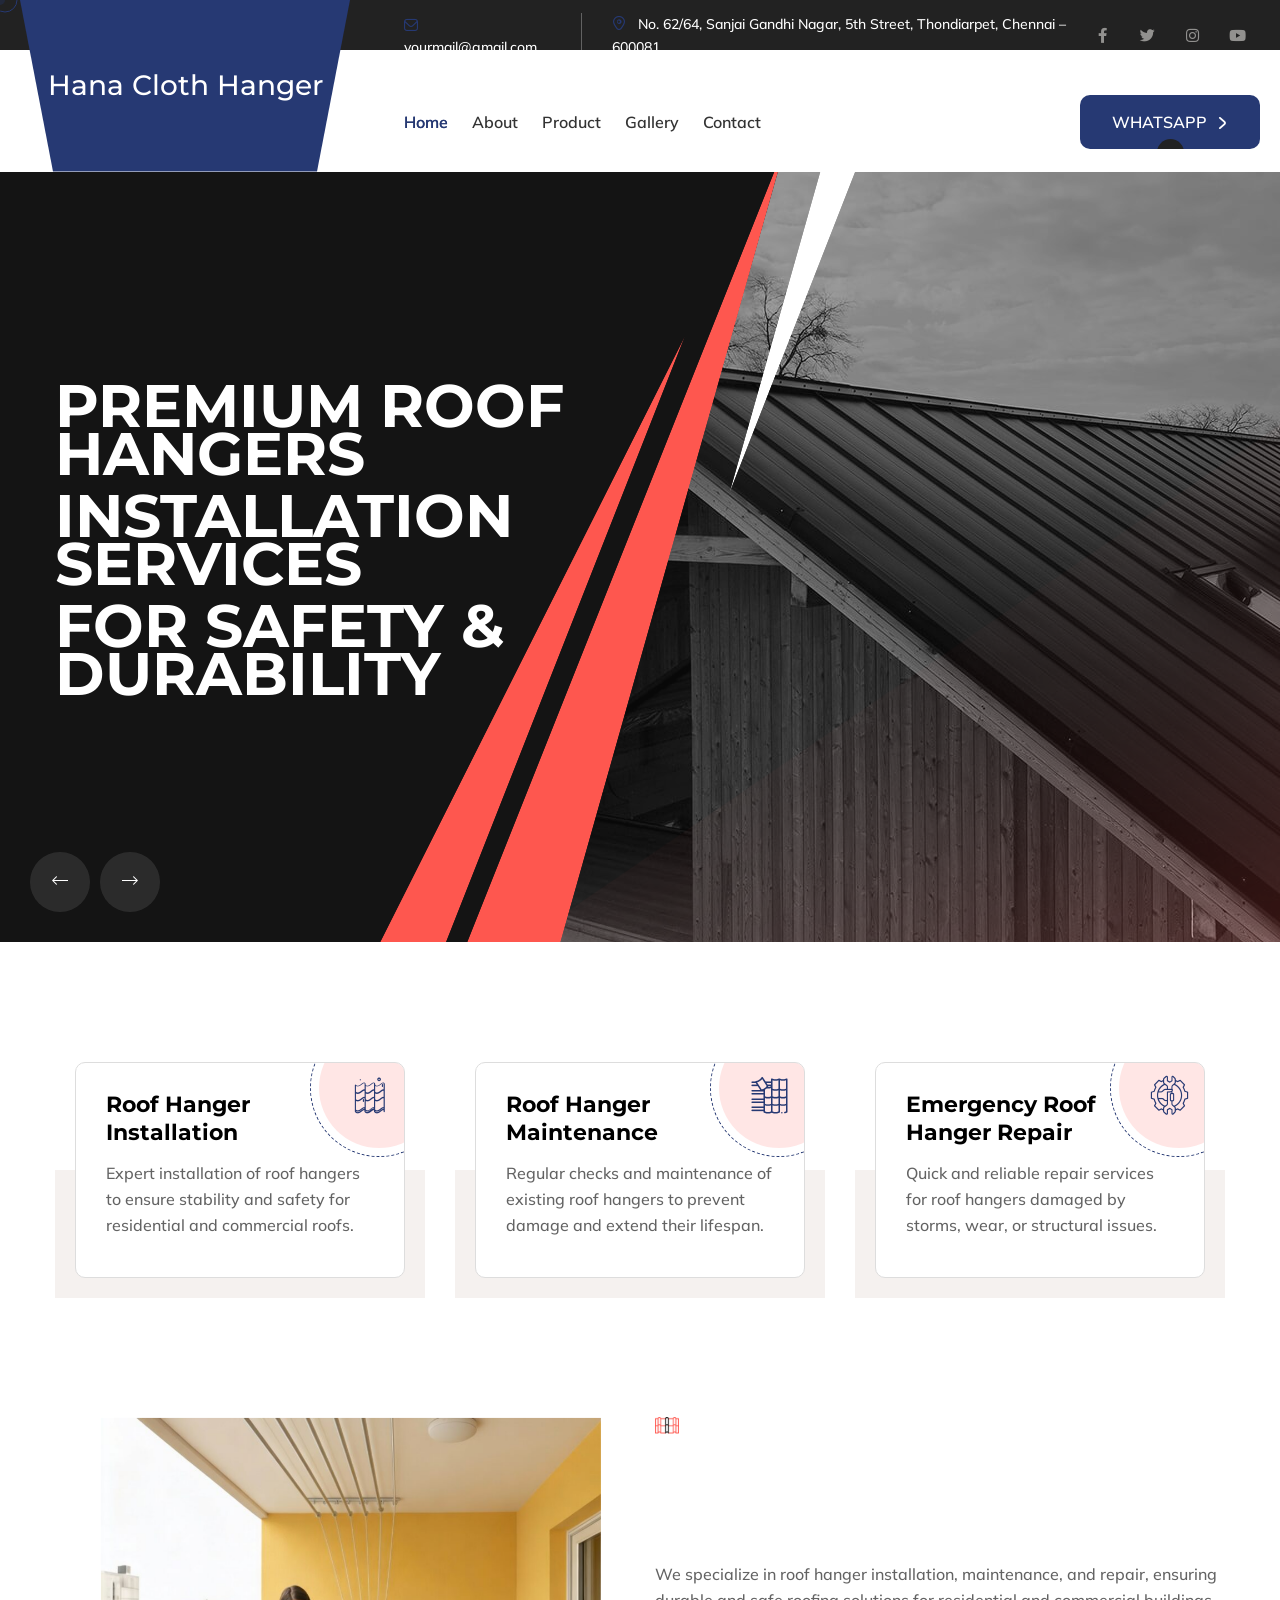
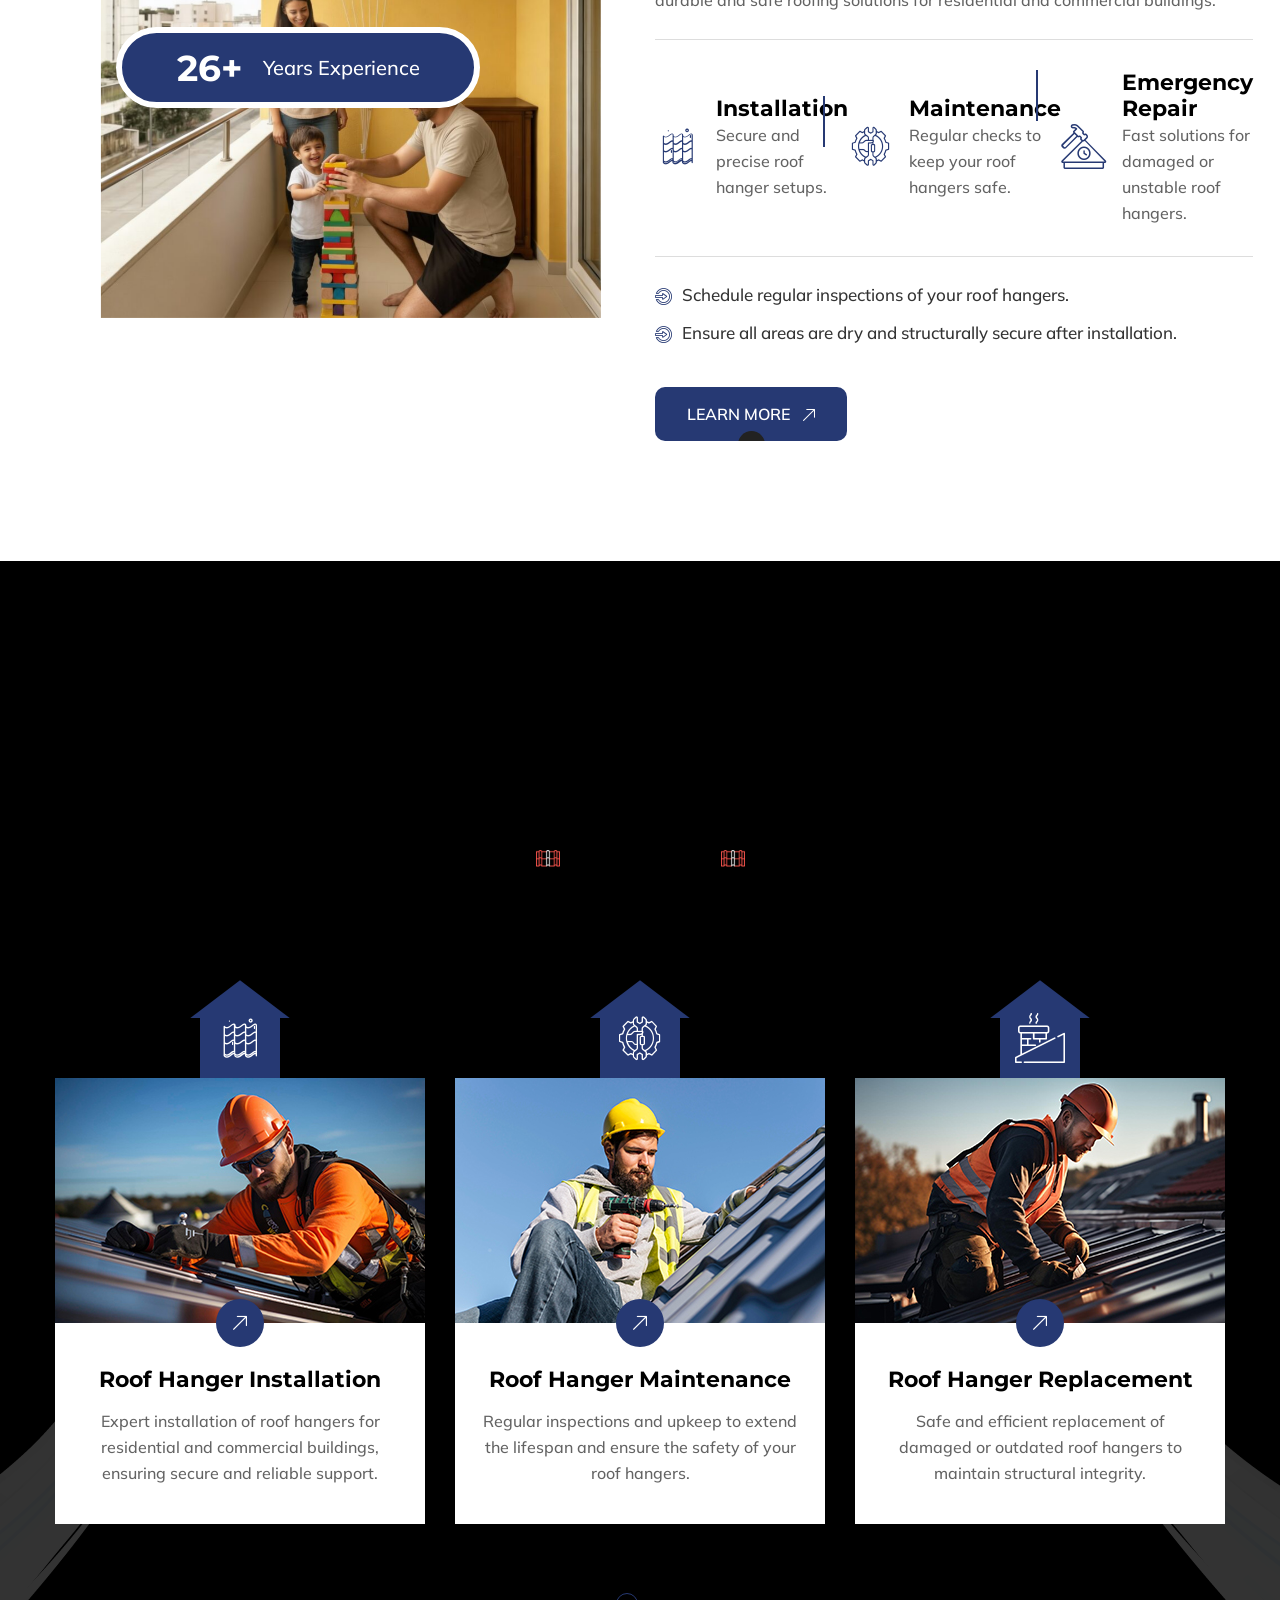
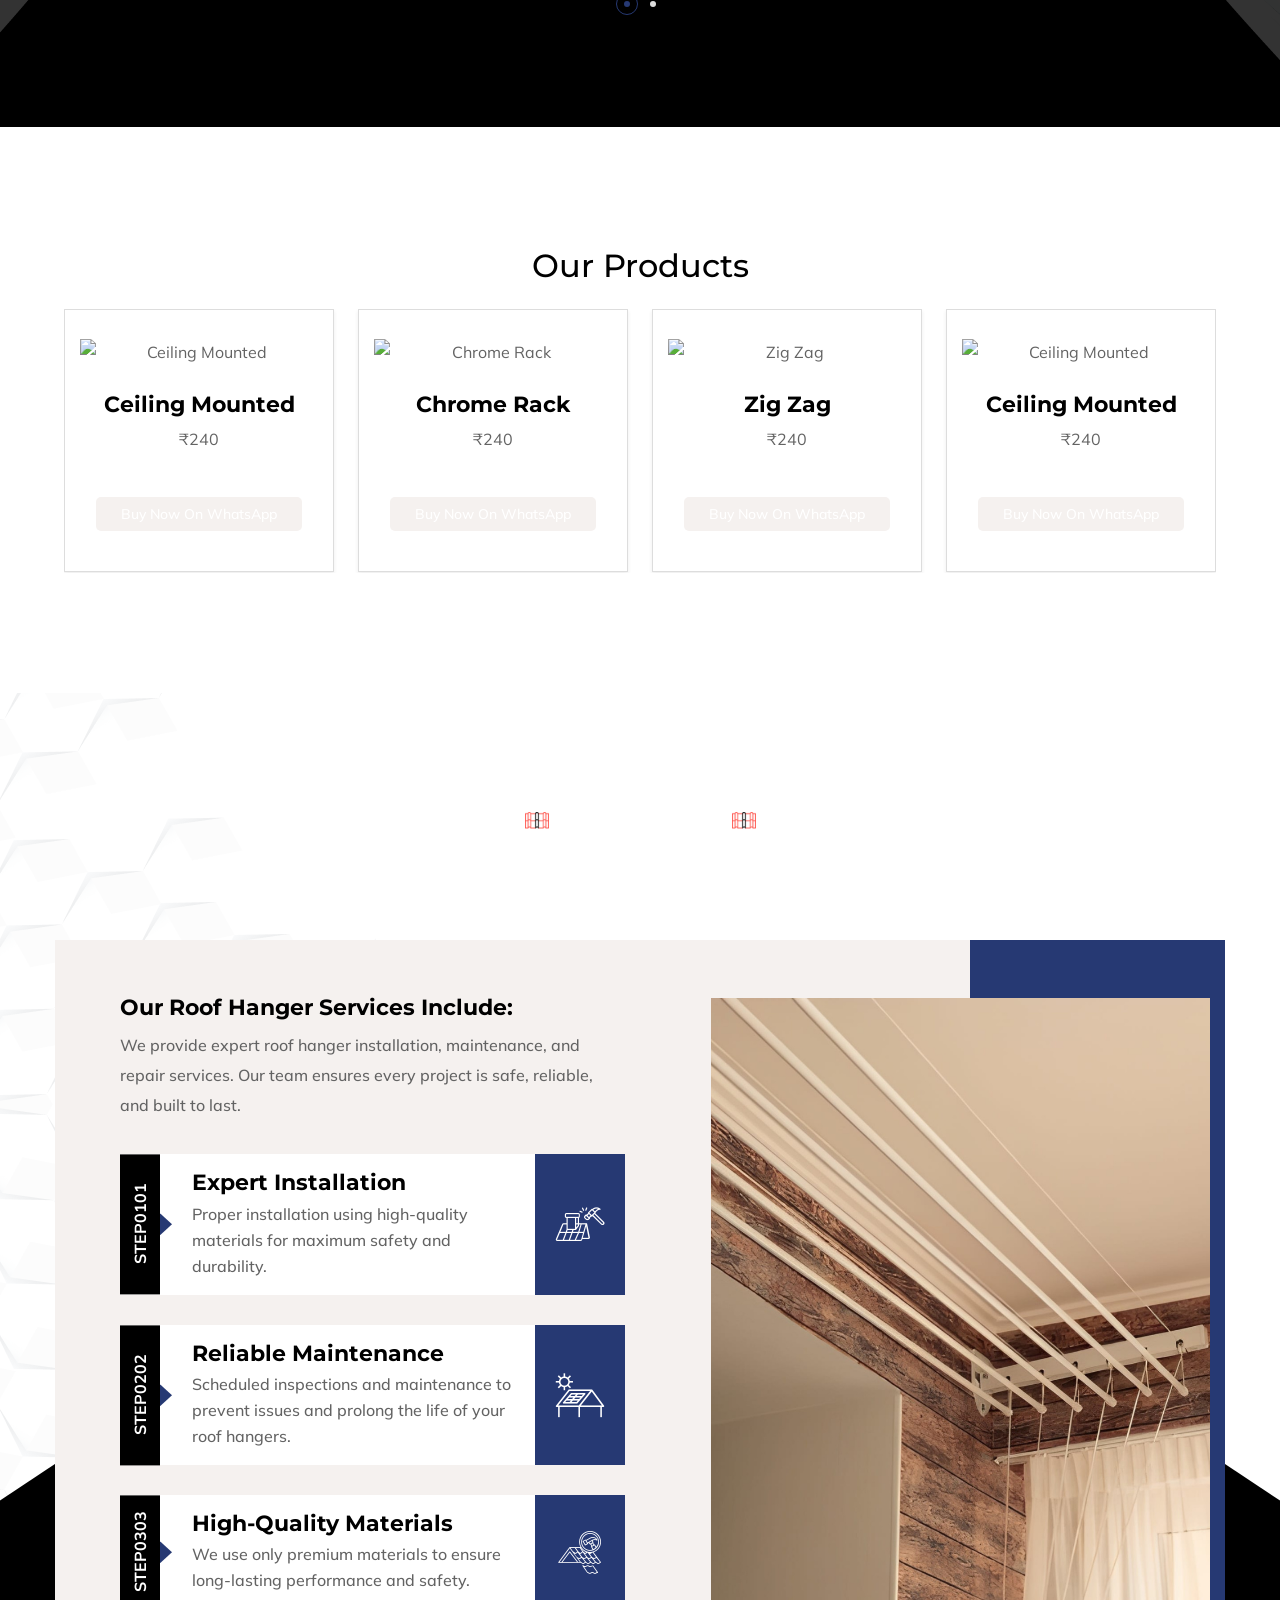
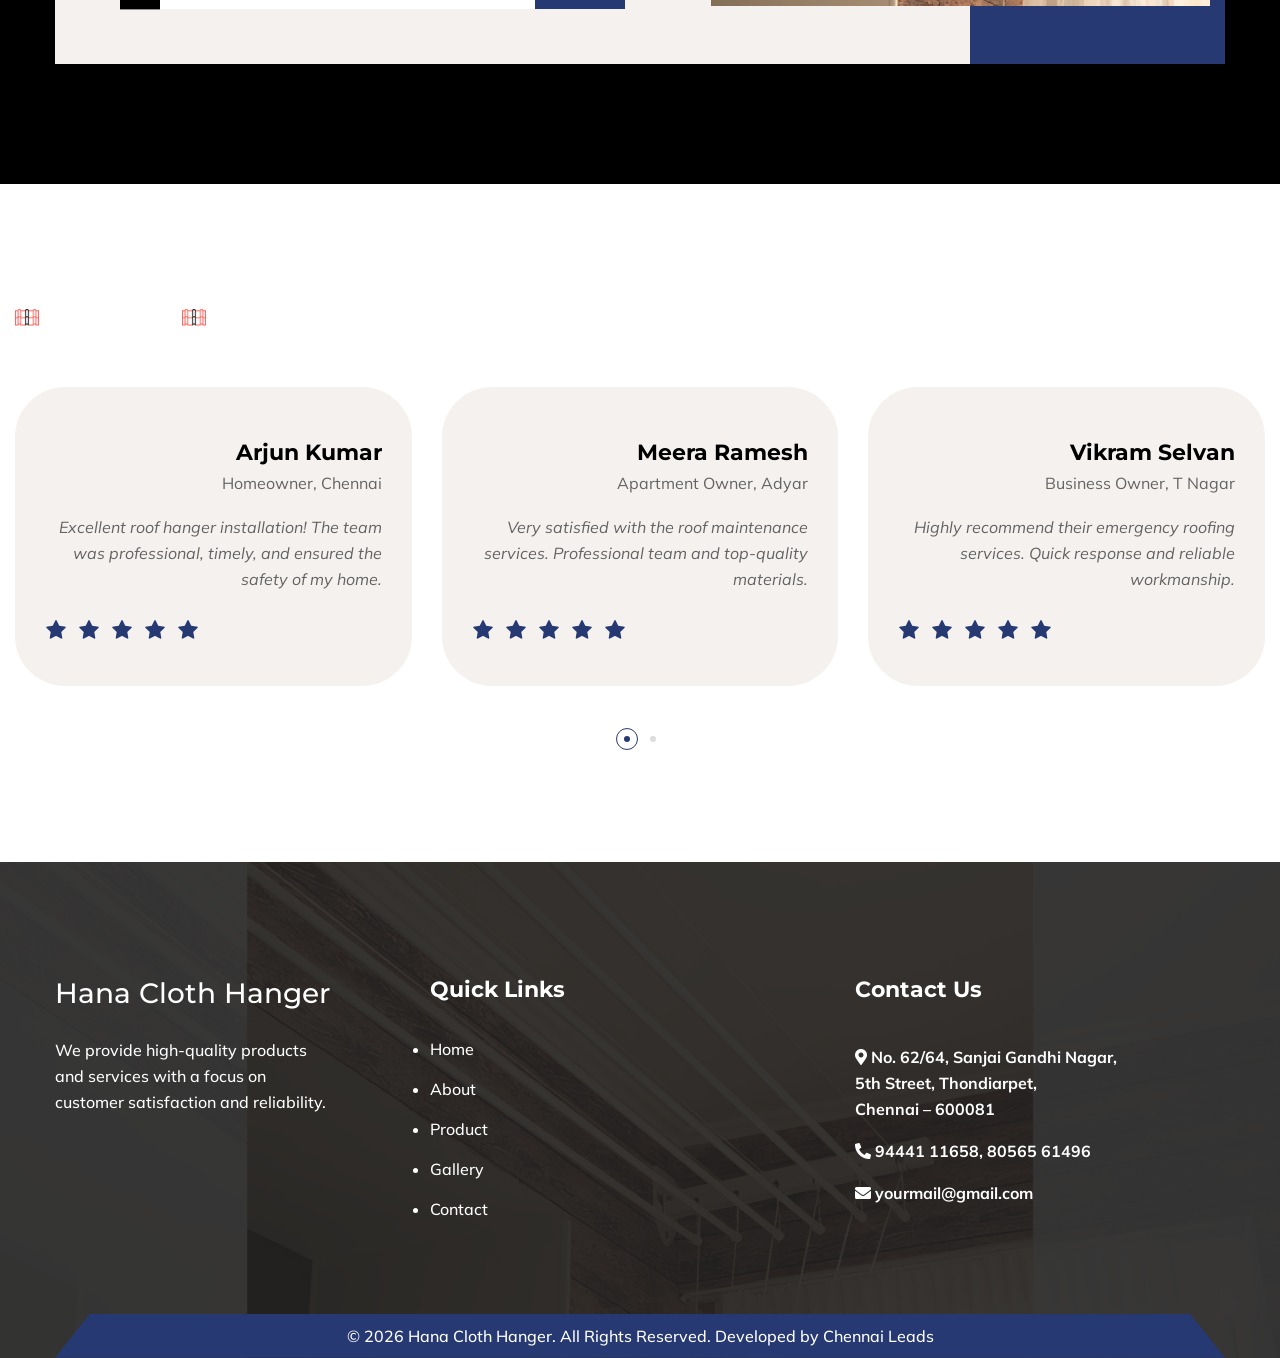
==== index.html @ 6798fb6a "first commit" ====
<!DOCTYPE html>
<html lang="en">


<!-- Mirrored from bracketweb.com/rofiex-html/index-3.html by HTTrack Website Copier/3.x [XR&CO'2014], Wed, 01 Apr 2026 07:17:10 GMT -->
<head>
    <meta charset="UTF-8" />
    <meta name="viewport" content="width=device-width, initial-scale=1.0" />
    <title>Hana Cloth Hanger</title>
    <!-- favicons Icons -->
    <link rel="apple-touch-icon" sizes="180x180" href="assets/images/favicons/apple-touch-icon.png" />
    <link rel="icon" type="image/png" sizes="32x32" href="assets/images/favicons/favicon-32x32.png" />
    <link rel="icon" type="image/png" sizes="16x16" href="assets/images/favicons/favicon-16x16.png" />
    <link rel="manifest" href="assets/images/favicons/site.webmanifest" />
    <meta name="description" content="Rofiex is the perfect HTML template for your roofing business. It has a very modern and creative look. We built this template specially for the metal roofing, industrial roofing, construction, roof installation, maintenance, renovation, repair service, roof repair, roofers, roofing, roofing services and roofing company related to any business website." />

    <!-- fonts -->
    <link rel="preconnect" href="https://fonts.googleapis.com/">
    <link rel="preconnect" href="https://fonts.gstatic.com/" crossorigin>
    <link href="https://fonts.googleapis.com/css2?family=Montserrat:ital,wght@0,100..900;1,100..900&amp;family=Mulish:ital,wght@0,200..1000;1,200..1000&amp;family=Work+Sans:ital,wght@0,100..900;1,100..900&amp;display=swap" rel="stylesheet">

    <link rel="stylesheet" href="assets/vendors/bootstrap/css/bootstrap.min.css" />
    <link rel="stylesheet" href="assets/vendors/bootstrap-select/bootstrap-select.min.css" />
    <link rel="stylesheet" href="assets/vendors/animate/animate.min.css" />
    <link rel="stylesheet" href="assets/vendors/fontawesome/css/all.min.css" />
    <link rel="stylesheet" href="assets/vendors/jquery-ui/jquery-ui.css" />
    <link rel="stylesheet" href="assets/vendors/date-time-picker/jquery.datetimepicker.min.css" />
    <link rel="stylesheet" href="assets/vendors/jarallax/jarallax.css" />
    <link rel="stylesheet" href="assets/vendors/jquery-magnific-popup/jquery.magnific-popup.css" />
    <link rel="stylesheet" href="assets/vendors/nouislider/nouislider.min.css" />
    <link rel="stylesheet" href="assets/vendors/nouislider/nouislider.pips.css" />
    <link rel="stylesheet" href="assets/vendors/tiny-slider/tiny-slider.css" />
    <link rel="stylesheet" href="assets/vendors/rofiex-icons/style.css" />
    <link rel="stylesheet" href="assets/vendors/slick/slick.css">
    <link rel="stylesheet" href="assets/vendors/owl-carousel/css/owl.carousel.min.css" />
    <link rel="stylesheet" href="assets/vendors/owl-carousel/css/owl.theme.default.min.css" />

    <!-- template styles -->
    <link rel="stylesheet" href="assets/css/rofiex.css" />  <style>
    .footer-address {
        margin-bottom: 15px;
        line-height: 1.6;
    }
    .footer-address {
    color: #ffffff;
    font-weight: 700;
}.footer-contact {
    color: #ffffff;
    font-weight: 700;
}

.footer-contact a {
    color: #ffffff;
    font-weight: 700;
    text-decoration: none;
}
    </style>
</head>

<body class="custom-cursor">

    <div class="custom-cursor__cursor"></div>
    <div class="custom-cursor__cursor-two"></div>

   
    <!-- /.preloader -->
    <div class="page-wrapper">
        <header class="main-header sticky-header sticky-header--normal">
    <div class="main-header__inner">

        <!-- Logo -->
        <div class="main-header__logo">
            <a href="index.html">
                <h1 style="color:#fff; font-size:28px; margin:0;">Hana Cloth Hanger</h1>
            </a>
        </div><!-- /.main-header__logo -->

        <!-- Topbar -->
        <div class="main-header__topbar">
            <ul class="list-unstyled main-header__topbar__info">
                <li class="main-header__topbar__info__item">
                    <span class="icon-mail2"></span>
                    <a href="mailto:yourmail@gmail.com">yourmail@gmail.com</a>
                </li>
                <li class="main-header__topbar__info__item">
                    <span class="icon-location"></span>
                    No. 62/64, Sanjai Gandhi Nagar, 5th Street, Thondiarpet, Chennai – 600081
                </li>
            </ul><!-- /.list-unstyled topbar-one__info -->

            <div class="main-header__topbar__social">
                <a href="https://facebook.com/">
                    <i class="fab fa-facebook-f" aria-hidden="true"></i>
                    <span class="sr-only">Facebook</span>
                </a>
                <a href="https://twitter.com/">
                    <i class="fab fa-twitter" aria-hidden="true"></i>
                    <span class="sr-only">Twitter</span>
                </a>
                <a href="https://instagram.com/">
                    <i class="fab fa-instagram" aria-hidden="true"></i>
                    <span class="sr-only">Instagram</span>
                </a>
                <a href="https://www.youtube.com/">
                    <i class="fab fa-youtube" aria-hidden="true"></i>
                    <span class="sr-only">Youtube</span>
                </a>
            </div>
        </div><!-- /.main-header__topbar -->

        <!-- Navigation -->
        <div class="main-header__bottom">
            <nav class="main-header__nav main-menu">
                <ul class="main-menu__list">
                    <li><a href="index.html">Home</a></li>
                    <li><a href="about.html">About</a></li>
                    <li><a href="product.html">Product</a></li>
                    <li><a href="gallery.html">Gallery</a></li>
                    <li><a href="contact.html">Contact</a></li>
                </ul>
            </nav><!-- /.main-header__nav -->

            <!-- Right side -->
            <div class="main-header__right">
                <div class="mobile-nav__btn mobile-nav__toggler">
                    <span></span>
                    <span></span>
                    <span></span>
                </div><!-- /.mobile-nav__toggler -->

                <!-- WhatsApp Button -->
                <a href="https://wa.me/9444111658" target="_blank" class="rofiex-btn main-header__btn">
                    <span>WhatsApp<i class="icon-arrow-right4"></i></span>
                </a><!-- /.main-header__btn -->
            </div><!-- /.main-header__right -->
        </div><!-- /.main-header__bottom -->

    </div><!-- /.main-header__inner -->
</header><!-- /.main-header -->

        <!--Main Slider Start-->
      <section class="main-slider-three">
    <div class="main-slider-three__carousel rofiex-owl__carousel owl-carousel" data-owl-options='{
        "loop": true,
        "animateOut": "slideOutDown",
        "animateIn": "fadeIn",
        "items": 1,
        "autoplayTimeout": 7000,
        "smartSpeed": 1000,
        "autoplay": true,
        "autoplayHoverPause": true,
        "nav": true,
        "navText": ["<span class=\"icon-arrow-left\"></span>","<span class=\"icon-arrow-right\"></span>"],
        "dots": false,
        "margin": 0
    }'>

        <!-- Slider Item 1 -->
        <div class="item">
            <div class="main-slider-three__item">
                <div class="main-slider-three__bg" style="background-image: url(assets/images/shapes/slider-3-bg-1.png);"></div>
                <div class="main-slider-three__left-image" style="background-image: url(assets/images/backgrounds/slider-3-layer.png);"></div>
                <div class="main-slider-three__shape-1">
                    <img src="assets/images/shapes/slider-3-shape-1.png" alt="roof hanger">
                </div>
                <div class="main-slider-three__shape-2">
                    <img src="assets/images/shapes/slider-3-shape-2.png" alt="roof hanger">
                </div>
                <div class="main-slider-three__shape-3">
                    <img src="assets/images/shapes/slider-3-shape-3.png" alt="roof hanger">
                </div>
                <div class="main-slider-three__shape-bg">
                    <img src="assets/images/backgrounds/slider-3-1.jpg" alt="roof hanger">
                </div>
                <div class="container">
                    <div class="row">
                        <div class="col-xl-8">
                            <div class="main-slider-three__content">
                                <h2 class="main-slider-three__title">
                                    <span class="main-slider-three__title-anim">Premium Roof Hangers</span><br>
                                    <span class="main-slider-three__title-anim">Installation Services</span><br>
                                    <span class="main-slider-three__title-anim">For Safety & Durability</span>
                                </h2>
                            </div>
                        </div>
                    </div>
                </div>
            </div>
        </div>

        <!-- Slider Item 2 -->
        <div class="item">
            <div class="main-slider-three__item">
                <div class="main-slider-three__bg" style="background-image: url(assets/images/shapes/slider-3-bg-1.png);"></div>
                <div class="main-slider-three__left-image" style="background-image: url(assets/images/backgrounds/slider-3-layer.png);"></div>
                <div class="main-slider-three__shape-1">
                    <img src="assets/images/shapes/slider-3-shape-1.png" alt="roof hanger">
                </div>
                <div class="main-slider-three__shape-2">
                    <img src="assets/images/shapes/slider-3-shape-2.png" alt="roof hanger">
                </div>
                <div class="main-slider-three__shape-3">
                    <img src="assets/images/shapes/slider-3-shape-3.png" alt="roof hanger">
                </div>
                <div class="main-slider-three__shape-bg">
                    <img src="assets/images/backgrounds/slider-3-2.jpg" alt="roof hanger">
                </div>
                <div class="container">
                    <div class="row">
                        <div class="col-xl-8">
                            <div class="main-slider-three__content">
                                <h2 class="main-slider-three__title">
                                    <span class="main-slider-three__title-anim">Custom Roof Hanger</span><br>
                                    <span class="main-slider-three__title-anim">Solutions for Every Roof</span><br>
                                    <span class="main-slider-three__title-anim">Professional Installation</span>
                                </h2>
                            </div>
                        </div>
                    </div>
                </div>
            </div>
        </div>

        <!-- Slider Item 3 -->
        <div class="item">
            <div class="main-slider-three__item">
                <div class="main-slider-three__bg" style="background-image: url(assets/images/shapes/slider-3-bg-1.png);"></div>
                <div class="main-slider-three__left-image" style="background-image: url(assets/images/backgrounds/slider-3-layer.png);"></div>
                <div class="main-slider-three__shape-1">
                    <img src="assets/images/shapes/slider-3-shape-1.png" alt="roof hanger">
                </div>
                <div class="main-slider-three__shape-2">
                    <img src="assets/images/shapes/slider-3-shape-2.png" alt="roof hanger">
                </div>
                <div class="main-slider-three__shape-3">
                    <img src="assets/images/shapes/slider-3-shape-3.png" alt="roof hanger">
                </div>
                <div class="main-slider-three__shape-bg">
                    <img src="assets/images/backgrounds/slider-3-3.jpg" alt="roof hanger">
                </div>
                <div class="container">
                    <div class="row">
                        <div class="col-xl-8">
                            <div class="main-slider-three__content">
                                <h2 class="main-slider-three__title">
                                    <span class="main-slider-three__title-anim">Roof Hanger Repair</span><br>
                                    <span class="main-slider-three__title-anim">Reliable & Quick Services</span><br>
                                    <span class="main-slider-three__title-anim">For All Roof Types</span>
                                </h2>
                            </div>
                        </div>
                    </div>
                </div>
            </div>
        </div>

    </div>
</section>
        <!--Main Slider End-->

        <!-- Feature Start -->
        <section class="feature-two">
    <div class="container">
        <div class="row gutter-y-30">

            <!-- Feature Item 1 -->
            <div class="col-lg-4 col-md-6 wow fadeInUp" data-wow-delay="00ms">
                <div class="feature-two__item">
                    <div class="feature-two__item__content">
                        <div class="feature-two__item__icon"><i class="icon-roof-9"></i></div>
                        <h3 class="feature-two__item__title">Roof Hanger Installation</h3>
                        <p class="feature-two__item__text">
                            Expert installation of roof hangers to ensure stability and safety for residential and commercial roofs.
                        </p>
                    </div>
                </div>
            </div><!-- feature-item -->

            <!-- Feature Item 2 -->
            <div class="col-lg-4 col-md-6 wow fadeInUp" data-wow-delay="100ms">
                <div class="feature-two__item">
                    <div class="feature-two__item__content">
                        <div class="feature-two__item__icon"><i class="icon-material"></i></div>
                        <h3 class="feature-two__item__title">Roof Hanger Maintenance</h3>
                        <p class="feature-two__item__text">
                            Regular checks and maintenance of existing roof hangers to prevent damage and extend their lifespan.
                        </p>
                    </div>
                </div>
            </div><!-- feature-item -->

            <!-- Feature Item 3 -->
            <div class="col-lg-4 col-md-6 wow fadeInUp" data-wow-delay="200ms">
                <div class="feature-two__item">
                    <div class="feature-two__item__content">
                        <div class="feature-two__item__icon"><i class="icon-repair"></i></div>
                        <h3 class="feature-two__item__title">Emergency Roof Hanger Repair</h3>
                        <p class="feature-two__item__text">
                            Quick and reliable repair services for roof hangers damaged by storms, wear, or structural issues.
                        </p>
                    </div>
                </div>
            </div><!-- feature-item -->

        </div>
    </div>
</section>
        <!-- Feature End -->

        <section class="about-three">
    <div class="about-three__shape" style="background-image: url(assets/images/shapes/about-3-shape-1.png);"></div>
    <div class="container">
        <div class="row">
            <!-- Left Image Column -->
            <div class="col-xl-6">
                <div class="rofiex-stretch-element-inside-column">
                    <div class="about-three__image wow fadeInLeft" data-wow-delay="100ms">
                        <img src="assets/images/new/product5-900x900.jpg" style="height: 500px;;" alt="roof hanger service">
                        <!-- <img src="assets/images/resources/about-3-2.jpg" alt="roof hanger installation"> -->
                        <div class="about-three__experiance count-box wow fadeInUp" data-wow-delay="400ms">
                            <div class="about-three__experiance__years">
                                <span class="count-text" data-stop="26" data-speed="1500"></span>+
                            </div>
                            <p class="about-three__experiance__text">Years Experience</p>
                        </div>
                    </div>
                </div>
            </div>
            <!-- Right Content Column -->
            <div class="col-xl-6 d-flex align-items-center wow fadeInRight" data-wow-delay="300ms">
                <div class="about-three__content">
                    <div class="sec-title text-left">
                        <h6 class="sec-title__tagline bw-split-in-up">
                            <img src="assets/images/shapes/sec-title__shape-one.png" alt="shape">About Us
                            <img src="assets/images/shapes/sec-title__shape-one.png" alt="shape">
                        </h6>
                        <h3 class="sec-title__title bw-split-in-left">
                            Professional Roof Hanger Services & Solutions
                        </h3>
                    </div>
                    <p class="about-three__content__text">
                        We specialize in roof hanger installation, maintenance, and repair, ensuring durable and safe roofing solutions for residential and commercial buildings.
                    </p>
                    <div class="about-three__content__box">
                        <div class="about-three__content__box__item">
                            <div class="about-three__content__box__item__icon"><i class="icon-roof-9"></i></div>
                            <div class="about-three__content__box__item__content">
                                <h4 class="about-three__content__box__item__title">Installation</h4>
                                <p class="about-three__content__box__item__text">Secure and precise roof hanger setups.</p>
                            </div>
                        </div>
                        <div class="about-three__content__box__item">
                            <div class="about-three__content__box__item__icon"><i class="icon-repair"></i></div>
                            <div class="about-three__content__box__item__content">
                                <h4 class="about-three__content__box__item__title">Maintenance</h4>
                                <p class="about-three__content__box__item__text">Regular checks to keep your roof hangers safe.</p>
                            </div>
                        </div>
                        <div class="about-three__content__box__item">
                            <div class="about-three__content__box__item__icon"><i class="icon-construction"></i></div>
                            <div class="about-three__content__box__item__content">
                                <h4 class="about-three__content__box__item__title">Emergency Repair</h4>
                                <p class="about-three__content__box__item__text">Fast solutions for damaged or unstable roof hangers.</p>
                            </div>
                        </div>
                    </div>
                    <ul class="about-three__content__list">
                        <li><i class="icon-check-five"></i>Schedule regular inspections of your roof hangers.</li>
                        <li><i class="icon-check-five"></i>Ensure all areas are dry and structurally secure after installation.</li>
                    </ul>
                    <a href="about.html" class="rofiex-btn"><span>Learn More <i class="icon-up-right-arrow"></i></span></a>
                </div>
            </div>
        </div>
    </div>
</section>
        
        <!-- Service Start -->
       <section class="service-three">
    <div class="service-three__shape" style="background-image: url(assets/images/shapes/service-bg-3.png);"></div>
    <div class="container">
        <div class="sec-title text-center">
            <h6 class="sec-title__tagline bw-split-in-up">
                <img src="assets/images/shapes/sec-title__shape-one-white.png" alt="shape">Our Services
                <img src="assets/images/shapes/sec-title__shape-one-white.png" alt="shape">
            </h6>
            <h3 class="sec-title__title sec-title__title--white bw-split-in-left">
                We Provide Professional Roof Hanger Services
            </h3>
        </div>
        <div class="service-three__carousel rofiex-owl__carousel rofiex-owl__carousel--basic-nav owl-carousel owl-theme" 
            data-owl-options='{
                "items": 1,
                "margin": 30,
                "loop": false,
                "smartSpeed": 700,
                "nav": false,
                "dots": true,
                "autoplay": false,
                "responsive": {"0":{"items":1},"768":{"items":2},"992":{"items":3}}
            }'>
            <!-- Roof Hanger Installation -->
            <div class="item">
                <div class="service-three__item">
                    <div class="service-three__item__icon"><i class="icon-roof-9"></i></div>
                    <div class="service-three__item__image">
                        <img src="assets/images/resources/service-3-1.jpg" alt="Roof Hanger Installation">
                    </div>
                    <div class="service-three__item__content">
                        <h3 class="service-three__item__title">
                            <a href="#">Roof Hanger Installation</a>
                        </h3>
                        <p class="service-three__item__text">
                            Expert installation of roof hangers for residential and commercial buildings, ensuring secure and reliable support.
                        </p>
                        <a class="service-three__item__rm" href="#"><i class="icon-up-right-arrow"></i></a>
                    </div>
                </div>
            </div>
            <!-- Roof Hanger Maintenance -->
            <div class="item">
                <div class="service-three__item">
                    <div class="service-three__item__icon"><i class="icon-repair"></i></div>
                    <div class="service-three__item__image">
                        <img src="assets/images/resources/service-3-2.jpg" alt="Roof Hanger Maintenance">
                    </div>
                    <div class="service-three__item__content">
                        <h3 class="service-three__item__title">
                            <a href="#">Roof Hanger Maintenance</a>
                        </h3>
                        <p class="service-three__item__text">
                            Regular inspections and upkeep to extend the lifespan and ensure the safety of your roof hangers.
                        </p>
                        <a class="service-three__item__rm" href="#"><i class="icon-up-right-arrow"></i></a>
                    </div>
                </div>
            </div>
            <!-- Roof Hanger Replacement -->
            <div class="item">
                <div class="service-three__item">
                    <div class="service-three__item__icon"><i class="icon-brush"></i></div>
                    <div class="service-three__item__image">
                        <img src="assets/images/resources/service-3-3.jpg" alt="Roof Hanger Replacement">
                    </div>
                    <div class="service-three__item__content">
                        <h3 class="service-three__item__title">
                            <a href="#">Roof Hanger Replacement</a>
                        </h3>
                        <p class="service-three__item__text">
                            Safe and efficient replacement of damaged or outdated roof hangers to maintain structural integrity.
                        </p>
                        <a class="service-three__item__rm" href="#"><i class="icon-up-right-arrow"></i></a>
                    </div>
                </div>
            </div>
            <!-- Emergency Roof Hanger Service -->
            <div class="item">
                <div class="service-three__item">
                    <div class="service-three__item__icon"><i class="icon-bolt"></i></div>
                    <div class="service-three__item__image">
                        <img src="assets/images/resources/service-3-4.jpg" alt="Emergency Roof Hanger Service">
                    </div>
                    <div class="service-three__item__content">
                        <h3 class="service-three__item__title">
                            <a href="#">Emergency Roof Hanger Service</a>
                        </h3>
                        <p class="service-three__item__text">
                            Rapid response for urgent roof hanger repairs to prevent structural risks and property damage.
                        </p>
                        <a class="service-three__item__rm" href="#"><i class="icon-up-right-arrow"></i></a>
                    </div>
                </div>
            </div>
            <!-- Roof Hanger Inspection -->
            <div class="item">
                <div class="service-three__item">
                    <div class="service-three__item__icon"><i class="icon-eye"></i></div>
                    <div class="service-three__item__image">
                        <img src="assets/images/resources/service-3-5.jpg" alt="Roof Hanger Inspection">
                    </div>
                    <div class="service-three__item__content">
                        <h3 class="service-three__item__title">
                            <a href="#">Roof Hanger Inspection</a>
                        </h3>
                        <p class="service-three__item__text">
                            Comprehensive inspection and consultation to assess roof hanger conditions and recommend improvements.
                        </p>
                        <a class="service-three__item__rm" href="#"><i class="icon-up-right-arrow"></i></a>
                    </div>
                </div>
            </div>
        </div>
    </div>
</section>
   <section class="product py-16 bg-gray-50">
    <div class="container mx-auto px-4 text-center">
        <!-- Heading -->
        <div class="mb-12">
            <h2 class="section-heading text-4xl md:text-5xl font-bold text-gray-900 tracking-tight">
                Our Products
            </h2>
            <div class="w-20 h-1 bg-blue-600 mx-auto mt-4 rounded-full"></div>
        </div>

        <div class="product__carousel rofiex-owl__carousel rofiex-owl__carousel--basic-nav owl-carousel owl-theme"
             data-owl-options='{
                "items": 1,
                "loop": true,
                "smartSpeed": 600,
                "nav": true,
                "dots": true,
                "autoplay": false,
                "margin": 24,
                "center": false,
                "responsive": {
                    "0": {"items": 1, "nav": false},
                    "576": {"items": 2, "nav": false},
                    "768": {"items": 3},
                    "992": {"items": 4}
                }
             }'>

            <!-- Product Item 1 -->
            <div class="item">
                <div class="product__item group bg-white rounded-2xl overflow-hidden shadow-sm hover:shadow-xl transition-all duration-300 hover:-translate-y-2">
                    <div class="product__item__img relative overflow-hidden">
                        <img src="assets/images/new/P-1.png" 
                             alt="Ceiling Mounted" 
                             class="w-full h-64 object-cover transition-transform duration-500 group-hover:scale-105"
                             loading="lazy">
                        
                        <!-- WhatsApp floating button -->
                        <div class="product__item__btn absolute top-4 right-4 opacity-0 group-hover:opacity-100 transition-opacity">
                            <a href="https://wa.me/919444111658?text=I'm%20interested%20in%20Ceiling%20Mounted" 
                               target="_blank"
                               class="flex items-center justify-center w-11 h-11 bg-green-500 hover:bg-green-600 text-white rounded-full shadow-lg transition-colors">
                                <i class="icon-whatsapp text-2xl"></i>
                            </a>
                        </div>
                    </div>

                    <div class="product__item__content p-6">
                        <h4 class="product__item__title text-xl font-semibold text-gray-900 mb-2">
                            <a href="#" class="hover:text-blue-600 transition-colors">Ceiling Mounted</a>
                        </h4>
                        
                        <div class="flex items-baseline justify-center gap-1 mb-5">
                            <span class="text-3xl font-bold text-gray-900">₹240</span>
                            <!-- <span class="text-sm text-gray-500 line-through">₹300</span> -->
                        </div>

                        <a href="https://wa.me/919444111658?text=I'm%20interested%20in%20Ceiling%20Mounted" 
                           target="_blank"
                           class="product__item__link block w-full py-3.5 bg-blue-600 hover:bg-blue-700 text-white font-medium rounded-xl transition-all text-center">
                            Buy Now on WhatsApp
                        </a>
                    </div>
                </div>
            </div>

            <!-- Product Item 2 -->
            <div class="item">
                <div class="product__item group bg-white rounded-2xl overflow-hidden shadow-sm hover:shadow-xl transition-all duration-300 hover:-translate-y-2">
                    <div class="product__item__img relative overflow-hidden">
                        <img src="assets/images/new/P-2.png" 
                             alt="Chrome Rack" 
                             class="w-full h-64 object-cover transition-transform duration-500 group-hover:scale-105"
                             loading="lazy">
                        
                        <div class="product__item__btn absolute top-4 right-4 opacity-0 group-hover:opacity-100 transition-opacity">
                            <a href="https://wa.me/919444111658?text=I'm%20interested%20in%20Chrome%20Rack" 
                               target="_blank"
                               class="flex items-center justify-center w-11 h-11 bg-green-500 hover:bg-green-600 text-white rounded-full shadow-lg transition-colors">
                                <i class="icon-whatsapp text-2xl"></i>
                            </a>
                        </div>
                    </div>

                    <div class="product__item__content p-6">
                        <h4 class="product__item__title text-xl font-semibold text-gray-900 mb-2">
                            <a href="#" class="hover:text-blue-600 transition-colors">Chrome Rack</a>
                        </h4>
                        
                        <div class="flex items-baseline justify-center gap-1 mb-5">
                            <span class="text-3xl font-bold text-gray-900">₹240</span>
                        </div>

                        <a href="https://wa.me/919444111658?text=I'm%20interested%20in%20Chrome%20Rack" 
                           target="_blank"
                           class="product__item__link block w-full py-3.5 bg-blue-600 hover:bg-blue-700 text-white font-medium rounded-xl transition-all text-center">
                            Buy Now on WhatsApp
                        </a>
                    </div>
                </div>
            </div>

            <!-- Product Item 3 -->
            <div class="item">
                <div class="product__item group bg-white rounded-2xl overflow-hidden shadow-sm hover:shadow-xl transition-all duration-300 hover:-translate-y-2">
                    <div class="product__item__img relative overflow-hidden">
                        <img src="assets/images/new/P-3.png" 
                             alt="Zig Zag" 
                             class="w-full h-64 object-cover transition-transform duration-500 group-hover:scale-105"
                             loading="lazy">
                        
                        <div class="product__item__btn absolute top-4 right-4 opacity-0 group-hover:opacity-100 transition-opacity">
                            <a href="https://wa.me/919444111658?text=I'm%20interested%20in%20Zig%20Zag" 
                               target="_blank"
                               class="flex items-center justify-center w-11 h-11 bg-green-500 hover:bg-green-600 text-white rounded-full shadow-lg transition-colors">
                                <i class="icon-whatsapp text-2xl"></i>
                            </a>
                        </div>
                    </div>

                    <div class="product__item__content p-6">
                        <h4 class="product__item__title text-xl font-semibold text-gray-900 mb-2">
                            <a href="#" class="hover:text-blue-600 transition-colors">Zig Zag</a>
                        </h4>
                        
                        <div class="flex items-baseline justify-center gap-1 mb-5">
                            <span class="text-3xl font-bold text-gray-900">₹240</span>
                        </div>

                        <a href="https://wa.me/919444111658?text=I'm%20interested%20in%20Zig%20Zag" 
                           target="_blank"
                           class="product__item__link block w-full py-3.5 bg-blue-600 hover:bg-blue-700 text-white font-medium rounded-xl transition-all text-center">
                            Buy Now on WhatsApp
                        </a>
                    </div>
                </div>
            </div>

            <!-- Add more items here following the same pattern -->

        </div>
    </div>
</section><!-- /.product-page -->
       <section class="why-choose-two">
    <div class="why-choose-two__shape" style="background-image: url(assets/images/shapes/why-choose-two-bg.png);"></div>
    <div class="container">
        <div class="sec-title text-center">
            <h6 class="sec-title__tagline bw-split-in-up">
                <img src="assets/images/shapes/sec-title__shape-one.png" alt="shape">Why Choose Us
                <img src="assets/images/shapes/sec-title__shape-one.png" alt="shape">
            </h6>
            <h3 class="sec-title__title bw-split-in-left">
                Professional Roof Hanger Solutions You Can Trust
            </h3>
        </div>
        <div class="why-choose-two__wrapper">
            <div class="row d-flex align-items-center">
                <div class="col-lg-6">
                    <div class="why-choose-two__content">
                        <h4 class="why-choose-two__content__title">Our Roof Hanger Services Include:</h4>
                        <p class="why-choose-two__content__text">
                            We provide expert roof hanger installation, maintenance, and repair services. Our team ensures 
                            every project is safe, reliable, and built to last.
                        </p>

                        <div class="why-choose-two__box">
                            <div class="why-choose-two__box__number">STEP <span class="why-choose-two__box__number__count">01</span></div>
                            <h3 class="why-choose-two__box__title">Expert Installation</h3>
                            <p class="why-choose-two__box__text">
                                Proper installation using high-quality materials for maximum safety and durability.
                            </p>
                            <div class="why-choose-two__box__icon"><i class="icon-roof-5"></i></div>
                        </div>

                        <div class="why-choose-two__box">
                            <div class="why-choose-two__box__number">STEP <span class="why-choose-two__box__number__count">02</span></div>
                            <h3 class="why-choose-two__box__title">Reliable Maintenance</h3>
                            <p class="why-choose-two__box__text">
                                Scheduled inspections and maintenance to prevent issues and prolong the life of your roof hangers.
                            </p>
                            <div class="why-choose-two__box__icon"><i class="icon-roof-6"></i></div>
                        </div>

                        <div class="why-choose-two__box">
                            <div class="why-choose-two__box__number">STEP <span class="why-choose-two__box__number__count">03</span></div>
                            <h3 class="why-choose-two__box__title">High-Quality Materials</h3>
                            <p class="why-choose-two__box__text">
                                We use only premium materials to ensure long-lasting performance and safety.
                            </p>
                            <div class="why-choose-two__box__icon"><i class="icon-roof-7"></i></div>
                        </div>

                    </div>
                </div>

                <div class="col-lg-6">
                    <div class="why-choose-two__image">
                        <img src="assets/images/new/about-1.png" alt="roof hanger work">
                      
                    </div>
                </div>
            </div>
        </div>
    </div>
</section>

       <!-- /.testimonials-three -->

       <section class="testimonials-one">
    <div class="container">
        <h6 class="sec-title__tagline bw-split-in-up">
                <img src="assets/images/shapes/sec-title__shape-one.png" alt="rofiex">Our Clients<img src="assets/images/shapes/sec-title__shape-one.png" alt="rofiex">
            </h6>
            <h3 class="sec-title__title bw-split-in-left">What Our Chennai Clients Say About Us</h3>
       
        <div class="testimonials-one__carousel rofiex-owl__carousel rofiex-owl__carousel--basic-nav owl-carousel owl-theme" data-owl-options='{
            "items": 1,
            "margin": 30,
            "loop": false,
            "smartSpeed": 700,
            "nav": false,
            "dots": true,
            "autoplay": false,
            "responsive": {
                "0": {"items": 1},
                "768": {"items": 2},
                "1200": {"items": 3},
                "1500": {"items": 4}
            }
        }'>
            <!-- Testimonial 1 -->
             
            <div class="item">
                <div class="testimonials-card wow fadeInUp" data-wow-duration='1500ms' data-wow-delay='00ms' style="text-align: right;">
                    <h3 class="testimonials-card__name">Arjun Kumar</h3>
                    <p class="testimonials-card__designation">Homeowner, Chennai</p>
                    <div class="testimonials-card__content">
                        Excellent roof hanger installation! The team was professional, timely, and ensured the safety of my home.
                    </div>
                    <div class="testimonials-card__rating">
                        <i class="icon-star1"></i><i class="icon-star1"></i><i class="icon-star1"></i><i class="icon-star1"></i><i class="icon-star1"></i>
                    </div>
                </div>
            </div>

            <!-- Testimonial 2 -->
            <div class="item">
                <div class="testimonials-card wow fadeInUp" data-wow-duration='1500ms' data-wow-delay='50ms' style="text-align: right;">
                    <h3 class="testimonials-card__name">Meera Ramesh</h3>
                    <p class="testimonials-card__designation">Apartment Owner, Adyar</p>
                    <div class="testimonials-card__content">
                        Very satisfied with the roof maintenance services. Professional team and top-quality materials.
                    </div>
                    <div class="testimonials-card__rating">
                        <i class="icon-star1"></i><i class="icon-star1"></i><i class="icon-star1"></i><i class="icon-star1"></i><i class="icon-star1"></i>
                    </div>
                </div>
            </div>

            <!-- Testimonial 3 -->
            <div class="item">
                <div class="testimonials-card wow fadeInUp" data-wow-duration='1500ms' data-wow-delay='100ms' style="text-align: right;">
                    <h3 class="testimonials-card__name">Vikram Selvan</h3>
                    <p class="testimonials-card__designation">Business Owner, T Nagar</p>
                    <div class="testimonials-card__content">
                        Highly recommend their emergency roofing services. Quick response and reliable workmanship.
                    </div>
                    <div class="testimonials-card__rating">
                        <i class="icon-star1"></i><i class="icon-star1"></i><i class="icon-star1"></i><i class="icon-star1"></i><i class="icon-star1"></i>
                    </div>
                </div>
            </div>

            <!-- Testimonial 4 -->
            <div class="item">
                <div class="testimonials-card wow fadeInUp" data-wow-duration='1500ms' data-wow-delay='150ms' style="text-align: right;">
                    <h3 class="testimonials-card__name">Anjali Menon</h3>
                    <p class="testimonials-card__designation">Villa Owner, Besant Nagar</p>
                    <div class="testimonials-card__content">
                        The team provided expert consultation for roof replacement. Very professional and detail-oriented.
                    </div>
                    <div class="testimonials-card__rating">
                        <i class="icon-star1"></i><i class="icon-star1"></i><i class="icon-star1"></i><i class="icon-star1"></i><i class="icon-star1"></i>
                    </div>
                </div>
            </div>

        </div>
    </div>
</section>
       

        
        
        <footer class="main-footer main-footer--two">
    <div class="main-footer__bg" style="background-image: url(assets/images/new/about-1.png);"></div>
    <div class="container">
        <div class="row">

            <!-- About -->
            <div class="col-md-6 col-xl-4">
                <div class="footer-widget footer-widget--about">
                    <a class="footer-widget__logo" href="index.html">
                        <h2 style="color:#fff; font-size:28px; margin:0;">Hana Cloth Hanger</h2>
                    </a>
                    <p class="footer-widget__text">
                        We provide high-quality products and services with a focus on customer satisfaction and reliability.
                    </p>
                </div>
            </div>

            <!-- Quick Links -->
            <div class="col-md-6 col-xl-4">
                <div class="footer-widget footer-widget--links">
                    <h2 class="footer-widget__title">Quick Links</h2>
                    <ul class="list-styled footer-widget__links">
                        <li><a href="index.html">Home</a></li>
                        <li><a href="about.html">About</a></li>
                        <li><a href="product.html">Product</a></li>
                        <li><a href="gallery.html">Gallery</a></li>
                        <li><a href="contact.html">Contact</a></li>
                    </ul>
                </div>
            </div>

            <!-- Contact Details -->
            <div class="col-md-6 col-xl-4">
                <div class="footer-widget footer-widget--contact">
                    <h2 class="footer-widget__title">Contact Us</h2>
                    <p class="footer-contact">
                        <i class="fas fa-map-marker-alt"></i>
                        No. 62/64, Sanjai Gandhi Nagar,<br>
                        5th Street, Thondiarpet,<br>
                        Chennai – 600081
                    </p>
                    <p class="footer-contact">
                        <i class="fas fa-phone-alt"></i>
                        <a href="tel:9444111658">94441 11658</a>, 
                        <a href="tel:8056561496">80565 61496</a>
                    </p>
                    <p class="footer-contact">
                        <i class="fas fa-envelope"></i>
                        <a href="mailto:yourmail@gmail.com">yourmail@gmail.com</a>
                    </p>
                </div>
            </div>

        </div>

        <!-- Bottom -->
        <div class="main-footer__bottom">
            <p class="main-footer__copyright">
                &copy; <span id="year"></span> Hana Cloth Hanger. All Rights Reserved. Developed by Chennai Leads
            </p>
        </div>
    </div>
</footer>

<!-- Dynamic Year Script -->
<script>
    document.getElementById("year").textContent = new Date().getFullYear();
</script>

<!-- Mobile Nav -->
<div class="mobile-nav__wrapper">
    <div class="mobile-nav__overlay mobile-nav__toggler"></div>
    <div class="mobile-nav__content">
        <span class="mobile-nav__close mobile-nav__toggler"><i class="fa fa-times"></i></span>
        <div class="logo-box">
            <a href="index.html" aria-label="logo image">
                <h2 style="color:#fff; font-size:24px; margin:0;">Hana Cloth Hanger</h2>
            </a>
        </div>
        <div class="mobile-nav__container"></div>
        <ul class="mobile-nav__contact list-unstyled">
            <li>
                <i class="fa fa-envelope"></i>
                <a href="mailto:yourmail@gmail.com">yourmail@gmail.com</a>
            </li>
            <li>
                <i class="fa fa-phone-alt"></i>
                <a href="tel:9444111658">94441 11658</a>, 80565 61496
            </li>
        </ul>
        <div class="mobile-nav__social">
            <a href="https://facebook.com/"><i class="fab fa-facebook-f"></i></a>
            <a href="https://twitter.com/"><i class="fab fa-twitter"></i></a>
            <a href="https://instagram.com/"><i class="fab fa-instagram"></i></a>
            <a href="https://www.youtube.com/"><i class="fab fa-youtube"></i></a>
        </div>
    </div>
</div>

<!-- Sidebar -->
<aside class="sidebar-one">
    <div class="sidebar-one__overlay"></div>
    <div class="sidebar-one__content">
        <div class="sidebar-one__close"><i class="icon-close"></i></div>
        <div class="sidebar-one__logo">
            <a href="index.html" aria-label="logo image">
                <h2 style="color:#fff; font-size:28px; margin:0;">Hana Cloth Hanger</h2>
            </a>
        </div>
        <p class="sidebar-one__text">
            We provide high-quality products and services with a focus on customer satisfaction.
        </p>
        <h4 class="sidebar-one__title">Contact Info:</h4>
        <ul class="sidebar-one__info">
            <li><span class="fas fa-map-marker-alt"></span> No. 62/64, Sanjai Gandhi Nagar, 5th Street, Thondiarpet, Chennai – 600081</li>
            <li><span class="fas fa-envelope"></span> <a href="mailto:yourmail@gmail.com">yourmail@gmail.com</a></li>
            <li><span class="fas fa-phone-alt"></span> <a href="tel:9444111658">94441 11658</a>, 80565 61496</li>
        </ul>
        <div class="sidebar-one__social">
            <a href="https://facebook.com/"><i class="fab fa-facebook-f"></i></a>
            <a href="https://twitter.com/"><i class="fab fa-twitter"></i></a>
            <a href="https://instagram.com/"><i class="fab fa-instagram"></i></a>
            <a href="https://www.youtube.com/"><i class="fab fa-youtube"></i></a>
        </div>
    </div>
</aside>
    <!-- Sidebar One Start -->

    <!-- back-to-top-start -->
    <a href="#" class="scroll-top">
        <svg class="scroll-top__circle" width="100%" height="100%" viewBox="-1 -1 102 102">
            <path d="M50,1 a49,49 0 0,1 0,98 a49,49 0 0,1 0,-98" />
        </svg>
    </a>
    <!-- back-to-top-end -->


    <script src="assets/vendors/jquery/jquery-3.7.0.min.js"></script>
    <script src="assets/vendors/bootstrap/js/bootstrap.bundle.min.js"></script>
    <script src="assets/vendors/bootstrap-select/bootstrap-select.min.js"></script>
    <script src="assets/vendors/jarallax/jarallax.min.js"></script>
    <script src="assets/vendors/jquery-ui/jquery-ui.js"></script>
    <script src="assets/vendors/date-time-picker/jquery.datetimepicker.min.js"></script>
    <script src="assets/vendors/jquery-ajaxchimp/jquery.ajaxchimp.min.js"></script>
    <script src="assets/vendors/jquery-appear/jquery.appear.min.js"></script>
    <script src="assets/vendors/jquery-circle-progress/jquery.circle-progress.min.js"></script>
    <script src="assets/vendors/jquery-magnific-popup/jquery.magnific-popup.min.js"></script>
    <script src="assets/vendors/jquery-validate/jquery.validate.min.js"></script>
    <script src="assets/vendors/nouislider/nouislider.min.js"></script>
    <script src="assets/vendors/tiny-slider/tiny-slider.js"></script>
    <script src="assets/vendors/wnumb/wNumb.min.js"></script>
    <script src="assets/vendors/owl-carousel/js/owl.carousel.min.js"></script>
    <script src="assets/vendors/wow/wow.js"></script>
    <script src="assets/vendors/imagesloaded/imagesloaded.min.js"></script>
    <script src="assets/vendors/isotope/isotope.js"></script>
    <script src="assets/vendors/slick/slick.min.js"></script>
    <script src="assets/vendors/countdown/countdown.min.js"></script>
    <script src="assets/vendors/jquery-circleType/jquery.circleType.js"></script>
    <script src="assets/vendors/jquery-lettering/jquery.lettering.min.js"></script>
    <!-- gsap js -->
    <script src="assets/vendors/gsap/gsap.js"></script>
    <script src="assets/vendors/gsap/scrolltrigger.min.js"></script>
    <script src="assets/vendors/gsap/splittext.min.js"></script>
    <script src="assets/vendors/gsap/rofiex-split.js"></script>
    <!-- template js -->
    <script src="assets/js/rofiex.js"></script>
</body>


<!-- Mirrored from bracketweb.com/rofiex-html/index-3.html by HTTrack Website Copier/3.x [XR&CO'2014], Wed, 01 Apr 2026 07:17:20 GMT -->
</html>
---- assets/vendors/nouislider/nouislider.min.css ----
/*! nouislider - 14.1.1 - 12/15/2019 */
.noUi-target,.noUi-target *{-webkit-touch-callout:none;-webkit-tap-highlight-color:transparent;-webkit-user-select:none;-ms-touch-action:none;touch-action:none;-ms-user-select:none;-moz-user-select:none;user-select:none;-moz-box-sizing:border-box;box-sizing:border-box}.noUi-target{position:relative}.noUi-base,.noUi-connects{width:100%;height:100%;position:relative;z-index:1}.noUi-connects{overflow:hidden;z-index:0}.noUi-connect,.noUi-origin{will-change:transform;position:absolute;z-index:1;top:0;right:0;-ms-transform-origin:0 0;-webkit-transform-origin:0 0;-webkit-transform-style:preserve-3d;transform-origin:0 0;transform-style:flat}.noUi-connect{height:100%;width:100%}.noUi-origin{height:10%;width:10%}.noUi-txt-dir-rtl.noUi-horizontal .noUi-origin{left:0;right:auto}.noUi-vertical .noUi-origin{width:0}.noUi-horizontal .noUi-origin{height:0}.noUi-handle{-webkit-backface-visibility:hidden;backface-visibility:hidden;position:absolute}.noUi-touch-area{height:100%;width:100%}.noUi-state-tap .noUi-connect,.noUi-state-tap .noUi-origin{-webkit-transition:transform .3s;transition:transform .3s}.noUi-state-drag *{cursor:inherit!important}.noUi-horizontal{height:18px}.noUi-horizontal .noUi-handle{width:34px;height:28px;right:-17px;top:-6px}.noUi-vertical{width:18px}.noUi-vertical .noUi-handle{width:28px;height:34px;right:-6px;top:-17px}.noUi-txt-dir-rtl.noUi-horizontal .noUi-handle{left:-17px;right:auto}.noUi-target{background:#FAFAFA;border-radius:4px;border:1px solid #D3D3D3;box-shadow:inset 0 1px 1px #F0F0F0,0 3px 6px -5px #BBB}.noUi-connects{border-radius:3px}.noUi-connect{background:#3FB8AF}.noUi-draggable{cursor:ew-resize}.noUi-vertical .noUi-draggable{cursor:ns-resize}.noUi-handle{border:1px solid #D9D9D9;border-radius:3px;background:#FFF;cursor:default;box-shadow:inset 0 0 1px #FFF,inset 0 1px 7px #EBEBEB,0 3px 6px -3px #BBB}.noUi-active{box-shadow:inset 0 0 1px #FFF,inset 0 1px 7px #DDD,0 3px 6px -3px #BBB}.noUi-handle:after,.noUi-handle:before{content:"";display:block;position:absolute;height:14px;width:1px;background:#E8E7E6;left:14px;top:6px}.noUi-handle:after{left:17px}.noUi-vertical .noUi-handle:after,.noUi-vertical .noUi-handle:before{width:14px;height:1px;left:6px;top:14px}.noUi-vertical .noUi-handle:after{top:17px}[disabled] .noUi-connect{background:#B8B8B8}[disabled] .noUi-handle,[disabled].noUi-handle,[disabled].noUi-target{cursor:not-allowed}.noUi-pips,.noUi-pips *{-moz-box-sizing:border-box;box-sizing:border-box}.noUi-pips{position:absolute;color:#999}.noUi-value{position:absolute;white-space:nowrap;text-align:center}.noUi-value-sub{color:#ccc;font-size:10px}.noUi-marker{position:absolute;background:#CCC}.noUi-marker-sub{background:#AAA}.noUi-marker-large{background:#AAA}.noUi-pips-horizontal{padding:10px 0;height:80px;top:100%;left:0;width:100%}.noUi-value-horizontal{-webkit-transform:translate(-50%,50%);transform:translate(-50%,50%)}.noUi-rtl .noUi-value-horizontal{-webkit-transform:translate(50%,50%);transform:translate(50%,50%)}.noUi-marker-horizontal.noUi-marker{margin-left:-1px;width:2px;height:5px}.noUi-marker-horizontal.noUi-marker-sub{height:10px}.noUi-marker-horizontal.noUi-marker-large{height:15px}.noUi-pips-vertical{padding:0 10px;height:100%;top:0;left:100%}.noUi-value-vertical{-webkit-transform:translate(0,-50%);transform:translate(0,-50%);padding-left:25px}.noUi-rtl .noUi-value-vertical{-webkit-transform:translate(0,50%);transform:translate(0,50%)}.noUi-marker-vertical.noUi-marker{width:5px;height:2px;margin-top:-1px}.noUi-marker-vertical.noUi-marker-sub{width:10px}.noUi-marker-vertical.noUi-marker-large{width:15px}.noUi-tooltip{display:block;position:absolute;border:1px solid #D9D9D9;border-radius:3px;background:#fff;color:#000;padding:5px;text-align:center;white-space:nowrap}.noUi-horizontal .noUi-tooltip{-webkit-transform:translate(-50%,0);transform:translate(-50%,0);left:50%;bottom:120%}.noUi-vertical .noUi-tooltip{-webkit-transform:translate(0,-50%);transform:translate(0,-50%);top:50%;right:120%}
---- assets/vendors/nouislider/nouislider.pips.css ----
/* Base;
 *
 */
.noUi-pips,
.noUi-pips * {
-moz-box-sizing: border-box;
	box-sizing: border-box;
}
.noUi-pips {
	position: absolute;
	font: 400 12px Arial;
	color: #999;
}

/* Values;
 *
 */
.noUi-value {
	width: 40px;
	position: absolute;
	text-align: center;
}
.noUi-value-sub {
	color: #ccc;
	font-size: 10px;
}

/* Markings;
 *
 */
.noUi-marker {
	position: absolute;
	background: #CCC;
}
.noUi-marker-sub {
	background: #AAA;
}
.noUi-marker-large {
	background: #AAA;
}

/* Horizontal layout;
 *
 */
.noUi-pips-horizontal {
	padding: 10px 0;
	height: 50px;
	top: 100%;
	left: 0;
	width: 100%;
}
.noUi-value-horizontal {
	margin-left: -20px;
	padding-top: 20px;
}
.noUi-value-horizontal.noUi-value-sub {
	padding-top: 15px;
}

.noUi-marker-horizontal.noUi-marker {
	margin-left: -1px;
	width: 2px;
	height: 5px;
}
.noUi-marker-horizontal.noUi-marker-sub {
	height: 10px;
}
.noUi-marker-horizontal.noUi-marker-large {
	height: 15px;
}

/* Vertical layout;
 *
 */
.noUi-pips-vertical {
	padding: 0 10px;
	height: 100%;
	top: 0;
	left: 100%;
}
.noUi-value-vertical {
	width: 15px;
	margin-left: 20px;
	margin-top: -5px;
}

.noUi-marker-vertical.noUi-marker {
	width: 5px;
	height: 2px;
	margin-top: -1px;
}
.noUi-marker-vertical.noUi-marker-sub {
	width: 10px;
}
.noUi-marker-vertical.noUi-marker-large {
	width: 15px;
}
---- assets/vendors/rofiex-icons/style.css ----
@font-face {
  font-family: 'icomoon';
  src:  url('fonts/icomoon636c.eot?z0yrm8');
  src:  url('fonts/icomoon636c.eot?z0yrm8#iefix') format('embedded-opentype'),
    url('fonts/icomoon636c.ttf?z0yrm8') format('truetype'),
    url('fonts/icomoon636c.woff?z0yrm8') format('woff'),
    url('fonts/icomoon636c.svg?z0yrm8#icomoon') format('svg');
  font-weight: normal;
  font-style: normal;
  font-display: block;
}

[class^="icon-"], [class*=" icon-"] {
  /* use !important to prevent issues with browser extensions that change fonts */
  font-family: 'icomoon' !important;
  speak: never;
  font-style: normal;
  font-weight: normal;
  font-variant: normal;
  text-transform: none;
  line-height: 1;

  /* Better Font Rendering =========== */
  -webkit-font-smoothing: antialiased;
  -moz-osx-font-smoothing: grayscale;
}

.icon-arrow-right41:before {
  content: "\e94c";
}
.icon-arrow-left41:before {
  content: "\e94d";
}
.icon-angle-small-right:before {
  content: "\e948";
}
.icon-angle-small-left:before {
  content: "\e949";
}
.icon-arrow-right4:before {
  content: "\e94a";
}
.icon-arrow-left4:before {
  content: "\e94b";
}
.icon-awareness:before {
  content: "\e94e";
}
.icon-check-five:before {
  content: "\e94f";
}
.icon-check-four:before {
  content: "\e950";
}
.icon-comment:before {
  content: "\e951";
}
.icon-comment-check:before {
  content: "\e952";
}
.icon-compare:before {
  content: "\e953";
}
.icon-help:before {
  content: "\e954";
}
.icon-link:before {
  content: "\e955";
}
.icon-location:before {
  content: "\e956";
}
.icon-mail2:before {
  content: "\e957";
}
.icon-phone:before {
  content: "\e958";
}
.icon-play:before {
  content: "\e959";
}
.icon-repair:before {
  content: "\e95a";
}
.icon-roof-man:before {
  content: "\e95b";
}
.icon-schedule:before {
  content: "\e95c";
}
.icon-share:before {
  content: "\e95d";
}
.icon-star-alt:before {
  content: "\e95e";
}
.icon-team:before {
  content: "\e95f";
}
.icon-trophy:before {
  content: "\e960";
}
.icon-user-new:before {
  content: "\e961";
}
.icon-roof:before {
  content: "\e900";
}
.icon-man:before {
  content: "\e901";
}
.icon-roof-1:before {
  content: "\e902";
}
.icon-roof-2:before {
  content: "\e903";
}
.icon-broken-house:before {
  content: "\e904";
}
.icon-tool:before {
  content: "\e905";
}
.icon-roof-3:before {
  content: "\e906";
}
.icon-roof-4:before {
  content: "\e907";
}
.icon-calendar:before {
  content: "\e908";
}
.icon-quotes:before {
  content: "\e909";
}
.icon-material:before {
  content: "\e90a";
}
.icon-ventilation:before {
  content: "\e90b";
}
.icon-triangle:before {
  content: "\e90c";
}
.icon-roof-inspection:before {
  content: "\e90d";
}
.icon-placeholder:before {
  content: "\e90e";
}
.icon-customer-support:before {
  content: "\e90f";
}
.icon-construction:before {
  content: "\e910";
}
.icon-roof-5:before {
  content: "\e911";
}
.icon-roof-6:before {
  content: "\e912";
}
.icon-roof-7:before {
  content: "\e913";
}
.icon-roof-8:before {
  content: "\e914";
}
.icon-roof-9:before {
  content: "\e915";
}
.icon-add:before {
  content: "\e916";
}
.icon-star:before {
  content: "\e917";
}
.icon-roof-10:before {
  content: "\e918";
}
.icon-material-1:before {
  content: "\e919";
}
.icon-construction-1:before {
  content: "\e91a";
}
.icon-material-2:before {
  content: "\e91b";
}
.icon-brush:before {
  content: "\e91c";
}
.icon-phone-call:before {
  content: "\e91d";
}
.icon-support:before {
  content: "\e91e";
}
.icon-support-1:before {
  content: "\e91f";
}
.icon-play-button-arrowhead:before {
  content: "\e920";
}
.icon-check-mark:before {
  content: "\e921";
}
.icon-phone-call1:before {
  content: "\e922";
}
.icon-next:before {
  content: "\e923";
}
.icon-prev:before {
  content: "\e962";
}
.icon-check:before {
  content: "\e924";
}
.icon-down:before {
  content: "\e925";
}
.icon-mail:before {
  content: "\e926";
}
.icon-hamburger:before {
  content: "\e927";
}
.icon-arrows:before {
  content: "\e928";
}
.icon-calendar1:before {
  content: "\e929";
}
.icon-plus:before {
  content: "\e92a";
}
.icon-people:before {
  content: "\e92b";
}
.icon-arrow:before {
  content: "\e92c";
}
.icon-up-right-arrow:before {
  content: "\e92d";
}
.icon-down-right:before {
  content: "\e92e";
}
.icon-top-right:before {
  content: "\e92f";
}
.icon-up-arrow:before {
  content: "\e930";
}
.icon-price-tag:before {
  content: "\e931";
}
.icon-chat:before {
  content: "\e932";
}
.icon-star1:before {
  content: "\e933";
}
.icon-arrow-right:before {
  content: "\e934";
}
.icon-arrow-left:before {
  content: "\e935";
}
.icon-calendar11:before {
  content: "\e936";
}
.icon-cart:before {
  content: "\e937";
}
.icon-check1:before {
  content: "\e938";
}
.icon-check-box:before {
  content: "\e939";
}
.icon-close:before {
  content: "\e93a";
}
.icon-comments-two:before {
  content: "\e93b";
}
.icon-comment-three:before {
  content: "\e93c";
}
.icon-double-right:before {
  content: "\e93d";
}
.icon-eye:before {
  content: "\e93e";
}
.icon-hamburger1:before {
  content: "\e93f";
}
.icon-home1:before {
  content: "\e940";
}
.icon-location-dot:before {
  content: "\e941";
}
.icon-mail1:before {
  content: "\e942";
}
.icon-search:before {
  content: "\e943";
}
.icon-user:before {
  content: "\e944";
}
.icon-user-three:before {
  content: "\e945";
}
.icon-user-two:before {
  content: "\e946";
}
.icon-wishlist:before {
  content: "\e947";
}
---- assets/css/rofiex.css ----
/*--------------------------------------------------------------
>>> TABLE OF CONTENTS:
----------------------------------------------------------------
# Utility
# Cards
# Common
# Form
# Navigations
# Animations
# Mobile Nav
# Search Popup
# Page Header
# Google Map
# Client Carousel
--------------------------------------------------------------*/
:root {
  --rofiex-font: "Mulish", sans-serif;
  --rofiex-heading-font: "Montserrat", sans-serif;
  --rofiex-special-font: "Work Sans", serif;
  --rofiex-text: #636363;
  --rofiex-text-rgb: 99, 99, 99;
  --rofiex-text-dark: #92918F;
  --rofiex-text-dark-rgb: 146, 145, 143;
  --rofiex-text-gray: #89868d;
  --rofiex-text-gray-rgb: 137, 134, 141;
  --rofiex-base: #263973;
  --rofiex-base-rgb: 254, 87, 79;
  --rofiex-gray: #F5F1EF;
  --rofiex-gray-rgb: 245, 241, 239;
  --rofiex-white: #fff;
  --rofiex-white-rgb: 255, 255, 255;
  --rofiex-black: #000000;
  --rofiex-black-rgb: 0, 0, 0;
  --rofiex-black2: #222222;
  --rofiex-black2-rgb: 34, 34, 34;
  --rofiex-black3: #333333;
  --rofiex-black3-rgb: 51, 51, 51;
  --rofiex-border-color: #DDDDDD;
  --rofiex-border-color-rgb: 221, 221, 221;
  --rofiex-letter-space: 0.1em;
  --rofiex-letter-space-xl: 0.2em;
}

/*--------------------------------------------------------------
# Utility
--------------------------------------------------------------*/
.mt-20 {
  margin-top: 20px;
}

.mt-30 {
  margin-top: 30px;
}

.mt-40 {
  margin-top: 40px;
}

.mt-50 {
  margin-top: 50px;
}

.mt-60 {
  margin-top: 60px;
}

.mt-80 {
  margin-top: 80px;
}

.mt-120 {
  margin-top: 120px;
}

.mt--60 {
  margin-top: -60px;
}

.mt--120 {
  margin-top: -120px;
}

.mb-20 {
  margin-bottom: 20px;
}

.mb-30 {
  margin-bottom: 30px;
}

.mb-40 {
  margin-bottom: 40px;
}

.mb-50 {
  margin-bottom: 50px;
}

.mb-60 {
  margin-bottom: 60px;
}

.mb-80 {
  margin-bottom: 80px;
}

.mb-120 {
  margin-bottom: 120px;
}

.mb--60 {
  margin-bottom: -60px;
}

.mb--120 {
  margin-bottom: -120px;
}

.pt-20 {
  padding-top: 20px;
}

.pt-30 {
  padding-top: 30px;
}

.pt-40 {
  padding-top: 40px;
}

.pt-50 {
  padding-top: 50px;
}

.pt-60 {
  padding-top: 60px;
}

.pt-80 {
  padding-top: 80px;
}

.pt-100 {
  padding-top: 100px;
}

.pt-110 {
  padding-top: 110px;
}

.pt-115 {
  padding-top: 115px;
}

.pt-120 {
  padding-top: 120px;
}

.pt-142 {
  padding-top: 142px;
}

.pb-20 {
  padding-bottom: 20px;
}

.pb-30 {
  padding-bottom: 30px;
}

.pb-40 {
  padding-bottom: 40px;
}

.pb-50 {
  padding-bottom: 50px;
}

.pb-60 {
  padding-bottom: 60px;
}

.pb-80 {
  padding-bottom: 80px;
}

.pb-90 {
  padding-bottom: 90px;
}

.pb-100 {
  padding-bottom: 100px;
}

.pb-110 {
  padding-bottom: 110px;
}

.pb-115 {
  padding-bottom: 115px;
}

.pb-120 {
  padding-bottom: 120px;
}

.pl-5 {
  padding-left: 5px;
}

.pl-10 {
  padding-left: 10px;
}

.pl-15 {
  padding-left: 15px;
}

.pl-20 {
  padding-left: 20px;
}

.pl-30 {
  padding-left: 30px;
}

.pr-5 {
  padding-right: 5px;
}

.pr-10 {
  padding-right: 10px;
}

.pr-15 {
  padding-right: 15px;
}

.pr-20 {
  padding-right: 20px;
}

.pr-30 {
  padding-right: 30px;
}

.social {
  position: relative;
  border-top: 1px solid var(--rofiex-border-color, #DDDDDD);
}
.social__list {
  margin: 0;
  padding: 0;
  list-style: none;
  display: flex;
  align-items: center;
  justify-content: space-between;
}
@media (max-width: 767px) {
  .social__list {
    flex-direction: column;
  }
}
.social__list li {
  position: relative;
}
@media (max-width: 767px) {
  .social__list li {
    width: 100%;
  }
}
.social__list li a {
  font-size: 32px;
  color: var(--rofiex-black, #000000);
  text-transform: uppercase;
  font-weight: 500;
  display: flex;
  align-items: center;
  gap: 18px;
  padding: 50px 0;
}
@media (max-width: 1199px) {
  .social__list li a {
    font-size: 30px;
  }
}
@media (max-width: 991px) {
  .social__list li a {
    font-size: 24px;
    gap: 10px;
    padding: 40px 0;
  }
}
@media (max-width: 767px) {
  .social__list li a {
    justify-content: center;
  }
}
.social__list li a i {
  color: var(--rofiex-text, #636363);
  position: relative;
  top: 4px;
  transition: all 0.3s ease;
}
.social__list li a:hover {
  color: var(--rofiex-base, #FE574F);
}
.social__list li a:hover i {
  color: var(--rofiex-base, #FE574F);
  animation: bounceIn 1s linear;
  animation-duration: 1s;
}
.social__list li + li {
  position: relative;
}
.social__list li + li::before {
  position: absolute;
  left: -36%;
  top: 0;
  width: 1px;
  height: 100%;
  content: "";
  background-color: var(--rofiex-border-color, #DDDDDD);
}
@media (max-width: 1199px) {
  .social__list li + li::before {
    left: -20%;
  }
}
@media (max-width: 991px) {
  .social__list li + li::before {
    left: -15%;
  }
}
@media (max-width: 767px) {
  .social__list li + li::before {
    width: 100%;
    height: 1px;
    left: 0;
  }
}

/*--------------------------------------------------------------
# Common
--------------------------------------------------------------*/
body {
  font-family: var(--rofiex-font, "Mulish", sans-serif);
  color: var(--rofiex-text, #636363);
  font-size: 16px;
  line-height: 1.625;
  font-weight: 400;
}

body.locked {
  overflow: hidden;
}

a {
  color: var(--rofiex-base, #FE574F);
  transition: all 400ms ease;
}

a,
a:hover,
a:focus,
a:visited {
  text-decoration: none;
}

::placeholder {
  color: inherit;
  opacity: 1;
}

h1,
h2,
h3,
h4,
h5,
h6 {
  font-family: var(--rofiex-heading-font, "Montserrat", sans-serif);
  color: var(--rofiex-black, #000000);
}
@media (max-width: 575px) {
  h1 br,
  h2 br,
  h3 br,
  h4 br,
  h5 br,
  h6 br {
    display: none;
  }
}

@media (max-width: 575px) {
  p br {
    display: none;
  }
}

::placeholder {
  color: inherit;
  opacity: 1;
}

.background-base {
  background-color: var(--rofiex-base, #FE574F);
}

.background-gray {
  background-color: var(--rofiex-gray, #F5F1EF);
}

.background-black {
  background-color: var(--rofiex-black, #000000);
}

.background-black-2 {
  background-color: var(--rofiex-black2, #222222);
}

.rofiex-text-dark {
  color: var(--rofiex-text-dark, #92918F);
}

.page-wrapper {
  position: relative;
  margin: 0 auto;
  width: 100%;
  min-width: 300px;
  overflow: hidden;
}

.container-fluid,
.container {
  padding-left: 15px;
  padding-right: 15px;
}

@media (min-width: 1200px) {
  .container {
    max-width: 1200px;
  }
}
.row {
  --bs-gutter-x: 30px;
}

.gutter-y-10 {
  --bs-gutter-y: 10px;
}

.gutter-y-15 {
  --bs-gutter-y: 15px;
}

.gutter-y-20 {
  --bs-gutter-y: 20px;
}

.gutter-y-30 {
  --bs-gutter-y: 30px;
}

.gutter-y-60 {
  --bs-gutter-y: 60px;
}

.rofiex-btn {
  display: inline-block;
  vertical-align: middle;
  -webkit-appearance: none;
  border: none;
  outline: none !important;
  background-color: var(--rofiex-base, #FE574F);
  color: var(--rofiex-white, #fff);
  font-size: 16px;
  font-weight: 600;
  border-radius: 10px;
  padding: 14px 32px;
  transition: 0.4s ease-in-out;
  text-transform: uppercase;
  position: relative;
  z-index: 2;
  overflow: hidden;
  text-align: center;
}
.rofiex-btn i {
  font-size: 12px;
  margin-left: 9px;
  color: inherit;
  display: inline-block;
  transition: all 0.2s ease;
}
.rofiex-btn::after {
  content: "";
  background-color: var(--rofiex-black2, #222222);
  position: absolute;
  bottom: -17px;
  left: 0;
  right: 0;
  margin: 0 auto;
  content: "";
  width: 27px;
  height: 27px;
  border-radius: 50%;
  z-index: -1;
  transition: all 0.5s ease;
}
.rofiex-btn:hover {
  color: var(--rofiex-white, #fff);
}
.rofiex-btn:hover i {
  transform: rotate(45deg);
}
.rofiex-btn:hover:after {
  width: 100%;
  height: calc(100% + 30px);
  border-radius: 10px;
}

.tabs-box .tabs-content .tab:not(.active-tab) {
  display: none;
}

.bootstrap-select .dropdown-menu {
  padding-top: 0;
  padding-bottom: 0;
  border-radius: 0;
}
.bootstrap-select .dropdown-item.active,
.bootstrap-select .dropdown-item:active {
  background-color: var(--rofiex-base, #FE574F);
}

.tns-outer .tns-controls {
  display: flex;
  justify-content: center;
  align-items: center;
  margin-top: 40px;
}
.tns-outer .tns-controls button {
  width: 45px;
  height: 45px;
  border: 2px solid #f4f4f4;
  outline: none;
  display: flex;
  justify-content: center;
  align-items: center;
  color: var(--rofiex-text, #636363);
  border-radius: 50%;
  margin-left: 5px;
  margin-right: 5px;
}

.block-title {
  margin-top: -8px;
  margin-bottom: 50px;
}
.block-title__decor {
  width: 21px;
  height: 14px;
  background-image: url(../images/shapes/leaf-1-1.html);
  background-repeat: no-repeat;
  background-position: top center;
  display: inline-block;
  line-height: 1;
  margin-bottom: -5px;
  position: relative;
  top: -7px;
}
.block-title p {
  margin: 0;
  color: var(--rofiex-text, #636363);
  font-size: 16px;
  line-height: 1;
  margin-bottom: 7px;
}
@media (min-width: 768px) {
  .block-title p {
    font-size: 18px;
  }
}
@media (min-width: 992px) {
  .block-title p {
    font-size: 20px;
  }
}
.block-title h3 {
  margin: 0;
  font-size: 35px;
  color: var(--rofiex-black, #000000);
}
@media (min-width: 768px) {
  .block-title h3 {
    font-size: 42px;
  }
}
@media (min-width: 992px) {
  .block-title h3 {
    font-size: 50px;
  }
}

.ul-list-one {
  margin-bottom: 0;
}
.ul-list-one li {
  position: relative;
  padding-left: 45px;
  font-size: 16px;
  font-weight: 500;
  color: var(--rofiex-black, #000000);
}
@media (min-width: 481px) {
  .ul-list-one li {
    font-size: 20px;
  }
}
.ul-list-one li::before {
  content: "\e907";
  color: var(--rofiex-base, #FE574F);
  font-size: 26px;
  position: absolute;
  top: 50%;
  left: 0;
  transform: translateY(-50%);
  font-family: "azino-icon";
}

.preloader {
  position: fixed;
  background-color: var(--rofiex-black, #000000);
  background-position: center center;
  background-repeat: no-repeat;
  top: 0;
  left: 0;
  right: 0;
  bottom: 0;
  z-index: 9991;
  display: -webkit-box;
  display: flex;
  -webkit-box-pack: center;
  justify-content: center;
  -webkit-box-align: center;
  align-items: center;
  text-align: center;
}
.preloader__image {
  -webkit-animation-fill-mode: both;
  animation-fill-mode: both;
  -webkit-animation-name: flipInY;
  animation-name: flipInY;
  -webkit-animation-duration: 2s;
  animation-duration: 2s;
  -webkit-animation-iteration-count: infinite;
  animation-iteration-count: infinite;
  background-repeat: no-repeat;
  background-position: center center;
  background-size: 60px auto;
  width: 100%;
  height: 100%;
}

/* scroll to top */
.scroll-top {
  position: fixed;
  right: 30px;
  bottom: 30px;
  height: 50px;
  width: 50px;
  cursor: pointer;
  display: block;
  border-radius: 50%;
  background-color: var(--rofiex-black, #000000);
  z-index: 99;
  opacity: 0;
  padding: 6px;
  visibility: hidden;
  transform: translateY(15px);
  -webkit-transition: all 200ms linear;
  transition: all 200ms linear;
}
.scroll-top--active {
  opacity: 1;
  visibility: visible;
  transform: translateY(0);
}
.scroll-top::after {
  position: absolute;
  content: "\e94c";
  font-family: "icomoon" !important;
  text-align: center;
  line-height: 50px;
  font-size: 15px;
  transform: rotate(-90deg);
  color: var(--rofiex-base, #FE574F);
  left: 0;
  top: 0;
  height: 100%;
  width: 100%;
  cursor: pointer;
  display: block;
  z-index: 1;
  -webkit-transition: all 200ms linear;
  transition: all 200ms linear;
}
.scroll-top__circle path {
  stroke: var(--rofiex-base, #FE574F);
  stroke-width: 4;
  fill: none;
  box-sizing: border-box;
  -webkit-transition: all 200ms linear;
  transition: all 200ms linear;
}

/* post paginations */
.post-pagination {
  margin: 30px 0 0;
  padding: 0;
  list-style: none;
  display: flex;
  gap: 10px;
  align-items: center;
}
.post-pagination.text-center {
  justify-content: center;
}
.post-pagination.text-end {
  justify-content: flex-end;
}
.post-pagination--mt0 {
  margin-top: 20px;
}
.post-pagination a {
  display: flex;
  width: 50px;
  height: 50px;
  background-color: var(--rofiex-gray, #F5F1EF);
  align-items: center;
  justify-content: center;
  color: var(--rofiex-base, #FE574F);
  font-size: 16px;
  font-weight: 700;
  border-radius: 5px;
  transition: all 400ms ease;
}
.post-pagination a.current, .post-pagination a:hover {
  background-color: var(--rofiex-base, #FE574F);
  color: var(--rofiex-white, #fff);
}

.rofiex-owl__carousel--with-shadow .owl-stage-outer {
  overflow: visible;
}
.rofiex-owl__carousel--with-shadow .owl-item {
  opacity: 0;
  visibility: hidden;
  transition: opacity 500ms ease, visibility 500ms ease;
}
.rofiex-owl__carousel--with-shadow .owl-item.active {
  opacity: 1;
  visibility: visible;
}

.rofiex-owl__carousel--basic-nav.owl-carousel .owl-nav {
  display: flex;
  justify-content: center;
  gap: 20px;
  margin-top: 40px;
}
.rofiex-owl__carousel--basic-nav.owl-carousel .owl-nav button {
  border: none;
  outline: none;
  width: 70px;
  height: 70px;
  margin: 0;
  padding: 0;
  opacity: 1;
  background-color: transparent;
  border: 1px solid var(--rofiex-white, #fff);
  display: flex;
  align-items: center;
  justify-content: center;
  font-size: 30px;
  border-radius: 50%;
  color: var(--rofiex-white, #fff);
  transition: all 500ms ease;
}
.rofiex-owl__carousel--basic-nav.owl-carousel .owl-nav button:hover {
  color: var(--rofiex-white, #fff);
  background-color: var(--rofiex-base, #FE574F);
  border-color: var(--rofiex-base, #FE574F);
}
.rofiex-owl__carousel--basic-nav.owl-carousel .owl-dots {
  display: flex;
  align-items: center;
  justify-content: center;
  gap: 20px;
  margin-top: 50px;
}
.rofiex-owl__carousel--basic-nav.owl-carousel .owl-dots .owl-dot span {
  width: 6px;
  height: 6px;
  display: block;
  border-radius: 50%;
  background-color: var(--rofiex-border-color, #DDDDDD);
  border: none;
  position: relative;
  margin: 0;
  -webkit-transition: all 300ms ease;
  transition: all 300ms ease;
}
.rofiex-owl__carousel--basic-nav.owl-carousel .owl-dots .owl-dot span::after {
  width: 22px;
  height: 22px;
  position: absolute;
  content: "";
  left: -8px;
  top: 0;
  bottom: 0;
  margin: auto;
  border-radius: 50%;
  border: 1px solid var(--rofiex-base, #FE574F);
  transform: scale(0);
  -webkit-transition: all 300ms ease;
  transition: all 300ms ease;
}
.rofiex-owl__carousel--basic-nav.owl-carousel .owl-dots .owl-dot:hover span, .rofiex-owl__carousel--basic-nav.owl-carousel .owl-dots .owl-dot.active span {
  background-color: var(--rofiex-base, #FE574F);
}
.rofiex-owl__carousel--basic-nav.owl-carousel .owl-dots .owl-dot:hover span::after, .rofiex-owl__carousel--basic-nav.owl-carousel .owl-dots .owl-dot.active span::after {
  transform: scale(1);
}
.rofiex-owl__carousel--basic-nav.owl-carousel .owl-dots.disabled {
  display: none;
}
.rofiex-owl__carousel--basic-nav.owl-carousel .owl-nav.disabled + .owl-dots {
  margin-top: 50px;
}
.rofiex-owl__carousel--basic-nav.owl-carousel .owl-nav.disabled {
  display: none;
}

/* custom cursor */
.custom-cursor-two {
  position: absolute;
  top: 0;
  left: 0;
  padding: 3px 10px 0;
  display: flex;
  align-items: center;
  justify-content: center;
  gap: 8px;
  width: 82px;
  height: 82px;
  border-radius: 50%;
  background-color: var(--rofiex-white, #fff);
  opacity: 0;
  transition: all 500ms ease;
  z-index: 11;
  pointer-events: none;
}
.custom-cursor-two__icon {
  font-size: 22px;
  color: var(--rofiex-black, #000000);
  display: inline-block;
}
.custom-cursor-two__icon--left {
  position: relative;
  top: -3px;
  transform: rotate(-180deg);
}

.custom-cursor-two-hover:hover + .custom-cursor-two {
  opacity: 1;
}

.sec-title {
  position: relative;
  line-height: 1;
  padding-bottom: 30px;
}
@media (min-width: 768px) {
  .sec-title {
    padding-bottom: 50px;
    margin-top: -2px;
  }
}
.sec-title__tagline {
  margin: 0;
  color: var(--rofiex-base, #FE574F);
  text-transform: uppercase;
  font-family: var(--rofiex-special-font, "Work Sans", sans-serif);
  display: inline-block;
  font-weight: 500;
  font-size: 16px;
  line-height: 1em;
  margin-bottom: 14px;
}
@media (min-width: 768px) {
  .sec-title__tagline {
    font-size: 18px;
  }
}
.sec-title__tagline img {
  width: 16px;
  height: auto;
  position: relative;
  top: -1px;
  display: inline-block;
  margin-right: 7px;
}
@media (min-width: 768px) {
  .sec-title__tagline img {
    width: 24px;
    height: 17px;
    margin-right: 12px;
  }
}
.sec-title__tagline img:last-of-type {
  margin-left: 7px;
  margin-right: 0;
}
@media (min-width: 768px) {
  .sec-title__tagline img:last-of-type {
    margin-left: 12px;
    margin-right: 0;
  }
}
.sec-title.text-left .sec-title__tagline img:last-of-type {
  display: none;
}
.sec-title__title {
  margin: 0;
  font-size: 30px;
  line-height: 40px;
  font-weight: 700;
  margin: 0;
}
@media (min-width: 768px) {
  .sec-title__title {
    font-size: 35px;
    line-height: 46px;
  }
}
.sec-title__title--white {
  color: var(--rofiex-white, #fff);
}

.ui-datepicker .ui-datepicker-header {
  background-image: none;
  background-color: var(--rofiex-black, #000000);
  color: var(--rofiex-white, #fff);
  font-family: var(--rofiex-font, "Mulish", sans-serif);
}

.ui-datepicker-calendar th span {
  font-family: var(--rofiex-font, "Mulish", sans-serif);
}
.ui-datepicker-calendar td {
  background-color: var(--rofiex-gray, #F5F1EF);
  background-image: none;
  font-family: var(--rofiex-font, "Mulish", sans-serif);
  color: var(--rofiex-text, #636363);
}
.ui-datepicker-calendar td a {
  border-color: var(--rofiex-border-color, #DDDDDD);
  background-color: var(--rofiex-gray, #F5F1EF);
  background-image: none;
}
.ui-datepicker-calendar .ui-state-default,
.ui-datepicker-calendar .ui-widget-content .ui-state-default,
.ui-datepicker-calendar .ui-widget-header .ui-state-default {
  border-color: var(--rofiex-border-color, #DDDDDD);
  background-color: var(--rofiex-gray, #F5F1EF);
  background-image: none;
  color: var(--rofiex-text, #636363);
  padding: 10px 5px;
  text-align: center;
  line-height: 1em;
}
.ui-datepicker-calendar .ui-state-default:hover,
.ui-datepicker-calendar .ui-widget-content .ui-state-default:hover,
.ui-datepicker-calendar .ui-widget-header .ui-state-default:hover {
  color: var(--rofiex-white, #fff);
  background-color: var(--rofiex-base, #FE574F);
}
.ui-datepicker-calendar .ui-state-highlight,
.ui-datepicker-calendar .ui-widget-content .ui-state-highlight,
.ui-datepicker-calendar .ui-widget-header .ui-state-highlight {
  color: var(--rofiex-white, #fff);
  background-color: var(--rofiex-base, #FE574F);
}

.ui-datepicker .ui-datepicker-prev,
.ui-datepicker .ui-datepicker-next {
  background-image: none;
  background-color: var(--rofiex-white, #fff);
  color: var(--rofiex-black, #000000);
}
.ui-datepicker .ui-datepicker-prev:hover,
.ui-datepicker .ui-datepicker-next:hover {
  background-color: var(--rofiex-base, #FE574F);
  color: var(--rofiex-white, #fff);
  top: 2px;
}

.ui-datepicker .ui-datepicker-prev:hover {
  left: 2px;
}

.ui-datepicker .ui-datepicker-next:hover {
  right: 2px;
}

.xdsoft_datetimepicker .xdsoft_calendar td.xdsoft_default,
.xdsoft_datetimepicker .xdsoft_calendar td.xdsoft_current,
.xdsoft_datetimepicker .xdsoft_timepicker .xdsoft_time_box > div > div.xdsoft_current {
  background: var(--rofiex-base, #FE574F);
  box-shadow: var(--rofiex-base, #FE574F) 0 1px 3px 0 inset;
  color: var(--rofiex-white, #fff);
  font-weight: 700;
}

.xdsoft_datetimepicker .xdsoft_calendar td:hover,
.xdsoft_datetimepicker .xdsoft_timepicker .xdsoft_time_box > div > div:hover {
  background: var(--rofiex-base, #FE574F) !important;
  color: var(--rofiex-white, #fff) !important;
}

/*--------------------------------------------------------------
# Cards
--------------------------------------------------------------*/
.video-one {
  position: relative;
  margin: 0 120px;
  padding: 120px 0;
}
@media (max-width: 1600px) {
  .video-one {
    margin: 0 50px;
  }
}
@media (max-width: 1450px) {
  .video-one {
    margin: 0 30px;
  }
}
@media (max-width: 1300px) {
  .video-one {
    margin: 0;
  }
}
@media (max-width: 767px) {
  .video-one {
    padding: 80px 0;
  }
}
.video-one__bg {
  position: absolute;
  width: 100%;
  height: 100%;
  top: 0;
  left: 0;
  background-size: cover;
  background-position: center center;
  background-repeat: no-repeat;
}
.video-one__bg::after {
  position: absolute;
  width: 100%;
  height: 100%;
  left: 0;
  top: 0;
  background-image: linear-gradient(90deg, rgb(39, 37, 42) 16%, rgba(39, 37, 42, 0) 100%);
  content: "";
}
.video-one__shape {
  position: absolute;
  left: 20px;
  top: 0;
  bottom: 0;
  margin: auto;
  display: flex;
  align-items: center;
  width: 161px;
  height: 161px;
  background-position: left top;
  background-repeat: no-repeat;
  opacity: 0.15;
  animation: treeMove2 9s linear 0s infinite;
}
@media (max-width: 1500px) {
  .video-one__shape {
    display: none;
  }
}
.video-one__content {
  position: relative;
}
@media (max-width: 991px) {
  .video-one__content .sec-title-two__title br {
    display: none;
  }
}
.video-one__content .sec-title {
  padding-bottom: 25px;
}
.video-one__content__text {
  color: var(--rofiex-white, #fff);
  font-weight: 500;
  line-height: 30px;
  margin: 0 0 42px;
}
@media (max-width: 991px) {
  .video-one__content__text br {
    display: none;
  }
}
.video-one__content .rofiex-btn::after {
  background-color: var(--rofiex-white, #fff);
}
.video-one__content .rofiex-btn:hover {
  color: var(--rofiex-base, #FE574F);
}
.video-one .video-popup {
  width: 95px;
  height: 95px;
  background-color: var(--rofiex-white, #fff);
  border-radius: 50%;
  display: flex;
  align-items: center;
  justify-content: center;
  font-size: 36px;
  color: var(--rofiex-base, #FE574F);
  margin: 0 0 0 auto;
  position: relative;
  z-index: 2;
  transition: all 300ms ease;
}
@media (max-width: 767px) {
  .video-one .video-popup {
    margin: 40px 0 0 20px;
  }
}
.video-one .video-popup:hover {
  background-color: var(--rofiex-base, #FE574F);
  color: var(--rofiex-white, #fff);
}
.video-one .video-popup .ripple {
  position: absolute;
  top: 50%;
  left: 50%;
  width: calc(100% + 31px);
  height: calc(100% + 31px);
  border-radius: 50%;
  transform: translate(-50%, -50%);
  border: 1px solid rgba(255, 255, 255, 0.2);
}
.video-one .video-popup .ripple::before,
.video-one .video-popup .ripple::after {
  position: absolute;
  top: 50%;
  left: 50%;
  width: 100%;
  height: 100%;
  border-radius: 50%;
  transform: translate(-50%, -50%);
  box-shadow: 0 0 0 0 rgba(255, 255, 255, 0.2);
  animation: ripple 3s infinite;
  border-radius: 50%;
}
.video-one .video-popup .ripple:before {
  animation-delay: 0.9s;
  content: "";
  position: absolute;
}
.video-one .video-popup .ripple::after {
  animation-delay: 0.6s;
  content: "";
  position: absolute;
}

.team-one {
  padding: 120px 0;
  position: relative;
}
@media (max-width: 767px) {
  .team-one {
    padding: 80px 0;
  }
}

.team-card {
  position: relative;
  z-index: 1;
  border: 1px solid var(--rofiex-border-color, #DDDDDD);
  padding: 19px;
}
.team-card::after {
  position: absolute;
  content: "";
  left: 0;
  top: 0;
  width: 100%;
  height: 0;
  z-index: -1;
  background-color: var(--rofiex-base, #FE574F);
  transition: all 0.5s;
}
.team-card:hover {
  border-color: var(--rofiex-base, #FE574F);
}
.team-card:hover .team-card__title,
.team-card:hover .team-card__designation {
  color: var(--rofiex-white, #fff);
}
.team-card:hover .team-card__social {
  border-color: rgba(var(--rofiex-white-rgb, 255, 255, 255), 0.2);
}
.team-card:hover .team-card__social a {
  color: var(--rofiex-white, #fff);
}
.team-card:hover:after {
  height: 100%;
}
.team-card__image {
  position: relative;
  overflow: hidden;
}
.team-card__image img {
  width: 100%;
  height: auto;
  -webkit-transition: all 500ms ease;
  transition: all 500ms ease;
}
.team-card__image::after {
  background: linear-gradient(90deg, rgba(var(--rofiex-white-rgb, 255, 255, 255), 0.05) 0px, rgba(var(--rofiex-white-rgb, 255, 255, 255), 0.05) 77%, rgba(var(--rofiex-white-rgb, 255, 255, 255), 0.25) 92%, rgba(var(--rofiex-white-rgb, 255, 255, 255), 0));
  content: "";
  height: 200%;
  left: -210%;
  opacity: 0;
  position: absolute;
  top: -50%;
  transition: all 0.7s ease 0s;
  width: 200%;
}
.team-card:hover .team-card__image::after {
  left: -30%;
  opacity: 1;
  top: -20%;
  transition-duration: 0.7s, 0.7s, 0.15s;
  transition-property: left, top, opacity;
  transition-timing-function: linear;
}
.team-card:hover .team-card__image img {
  transform: rotate(2deg) scale(1.05);
}
.team-card__content {
  position: relative;
  text-align: center;
  padding: 11px 30px 28px;
}
@media (min-width: 992px) and (max-width: 1199px) {
  .team-card__content {
    padding-left: 0;
    padding-right: 0;
  }
}
.team-card__title {
  margin: 0;
  font-size: 22px;
  text-transform: capitalize;
  font-weight: 700;
  margin-bottom: 3px;
}
.team-card__title a {
  color: inherit;
  background: linear-gradient(to right, currentcolor 0%, currentcolor 100%) 0px 95%/0px 1px no-repeat;
  transition: all 500ms ease;
}
.team-card__title a:hover {
  background-size: 100% 1px;
}
.team-card__designation {
  margin: 0 0 16px;
  text-transform: capitalize;
  transition: all 0.3s;
}
.team-card__social {
  display: flex;
  align-items: center;
  justify-content: center;
  gap: 25px;
  border-top: 1px solid var(--rofiex-border-color, #DDDDDD);
  padding: 16px 0 0;
  transition: all 0.3s;
}
.team-card__social a {
  font-size: 20px;
  color: var(--rofiex-text, #636363);
}
.team-card__social a:hover {
  color: var(--rofiex-black, #000000);
}
.team-card--reverse {
  display: flex;
  flex-direction: column-reverse;
}
.team-card--reverse .team-card__content {
  padding: 30px 30px 9px;
}
@media (min-width: 992px) and (max-width: 1199px) {
  .team-card--reverse .team-card__content {
    padding-left: 0;
    padding-right: 0;
  }
}

.team-two {
  padding: 120px 0;
  position: relative;
}
@media (max-width: 767px) {
  .team-two {
    padding: 80px 0;
  }
}
.team-two__bg {
  position: absolute;
  top: 0;
  left: 0;
  background-position: center center;
  background-repeat: no-repeat;
  background-size: cover;
  width: 100%;
  height: 568px;
}
.team-two__bg::after {
  position: absolute;
  left: 0;
  top: 0;
  width: 100%;
  height: 100%;
  content: "";
  background-color: rgba(var(--rofiex-black2-rgb, 34, 34, 34), 0.8);
}

.team-card-two {
  position: relative;
}
.team-card-two__image {
  position: relative;
  overflow: hidden;
  width: 100%;
}
.team-card-two__image img {
  width: 100%;
  height: auto;
  transition: all 500ms ease;
}
.team-card-two__image img:nth-child(2) {
  transition: 0.4s;
  transform: translatey(-50%) scaley(2);
  opacity: 0;
  filter: blur(10px);
  position: absolute;
  left: 0;
  top: 0;
  width: 100%;
  height: 100%;
  object-fit: cover;
}
.team-card-two__image::after {
  position: absolute;
  left: 0;
  top: 0;
  width: 100%;
  height: 100%;
  content: "";
  background-color: rgba(var(--rofiex-black2-rgb, 34, 34, 34), 0.5);
  transition: all 300ms ease;
  visibility: hidden;
  opacity: 0;
}
.team-card-two:hover .team-card-two__image img:nth-child(2) {
  transform: translatey(0) scaley(1);
  opacity: 1;
  filter: blur(0);
}
.team-card-two:hover .team-card-two__image::after {
  visibility: visible;
  opacity: 1;
}
.team-card-two__content {
  position: absolute;
  z-index: 1;
  left: 30px;
  bottom: 30px;
  padding: 20px 20px 18px;
  background-color: var(--rofiex-white, #fff);
  display: inline-block;
  transform: rotate(180deg);
  white-space: nowrap;
  writing-mode: vertical-rl;
}
.team-card-two__content::after {
  position: absolute;
  left: 0;
  top: 0;
  width: 100%;
  height: 0;
  content: "";
  background-color: var(--rofiex-base, #FE574F);
  z-index: -1;
  transition: 0.5s;
}
.team-card-two:hover .team-card-two__content::after {
  height: 100%;
}
.team-card-two__title {
  margin: 0;
  font-size: 22px;
  text-transform: capitalize;
  font-weight: 700;
  margin-bottom: 6px;
}
.team-card-two__title a {
  color: inherit;
  background: linear-gradient(to right, currentcolor 0%, currentcolor 100%) 0px 95%/0px 1px no-repeat;
  transition: all 500ms ease;
}
.team-card-two__title a:hover {
  background-size: 100% 1px;
}
.team-card-two__title a:hover {
  background-size: 1px 100%;
}
.team-card-two:hover .team-card-two__title {
  color: var(--rofiex-white, #fff);
}
.team-card-two__designation {
  margin: 0;
  text-transform: capitalize;
  transition: 0.3s;
}
.team-card-two:hover .team-card-two__designation {
  color: var(--rofiex-white, #fff);
}
.team-card-two__social {
  display: flex;
  align-items: center;
  justify-content: center;
  flex-direction: column;
  gap: 10px;
  position: absolute;
  right: 30px;
  top: 30px;
  transform: translateX(100%) scale(0.1);
  z-index: 1;
  transition: 0.7s;
  opacity: 0;
}
.team-card-two__social a {
  width: 40px;
  height: 40px;
  background-color: var(--rofiex-white, #fff);
  border-radius: 50%;
  display: flex;
  align-items: center;
  justify-content: center;
  font-size: 15px;
  color: var(--rofiex-base, #FE574F);
}
.team-card-two__social a:hover {
  background-color: var(--rofiex-base, #FE574F);
  color: var(--rofiex-white, #fff);
}
.team-card-two:hover .team-card-two__social {
  transform: translateX(0) scale(1);
  opacity: 1;
}

.team-details {
  padding: 120px 0;
  position: relative;
}
@media (max-width: 767px) {
  .team-details {
    padding: 80px 0;
  }
}
.team-details__inner {
  position: relative;
  border: 1px solid var(--rofiex-border-color, #DDDDDD);
  overflow: hidden;
  padding: 29px;
}
@media (max-width: 767px) {
  .team-details__inner {
    padding-left: 25px;
    padding-right: 25px;
  }
}
.team-details__image {
  display: inline-block;
  position: relative;
  overflow: hidden;
}
.team-details__image img {
  max-width: 100%;
}
.team-details__content {
  position: relative;
  padding: 3px 0 0 0;
}
@media (min-width: 1200px) {
  .team-details__content {
    margin-left: -53px;
  }
}
.team-details__title {
  text-transform: capitalize;
  margin: 0;
  font-weight: 700;
  font-size: 22px;
  line-height: 1;
  margin-bottom: 7px;
}
.team-details__designation {
  display: block;
  font-size: 16px;
  text-transform: capitalize;
  margin: 0;
}
.team-details__social {
  display: flex;
  align-items: center;
  justify-content: center;
  gap: 10px;
  position: absolute;
  top: 5px;
  right: 0;
  z-index: 2;
}
@media (max-width: 767px) {
  .team-details__social {
    position: relative;
    top: 0;
    justify-content: flex-start;
    margin: 15px 0 0;
  }
}
.team-details__social a {
  width: 36px;
  height: 36px;
  background-color: var(--rofiex-gray, #F5F1EF);
  display: flex;
  align-items: center;
  justify-content: center;
  color: var(--rofiex-base, #FE574F);
  border-radius: 50%;
  font-size: 14px;
  transition: all 500ms ease;
}
.team-details__social a i {
  position: relative;
  z-index: 2;
  display: inline-block;
  -webkit-backface-visibility: hidden;
  backface-visibility: hidden;
}
.team-details__social a:hover {
  background-color: var(--rofiex-base, #FE574F);
  color: var(--rofiex-white, #fff);
}
.team-details__social a:hover i {
  animation: iconTranslateY 0.4s forwards;
}
.team-details__divider {
  position: relative;
  width: 100%;
  height: 1px;
  background-color: var(--rofiex-border-color, #DDDDDD);
  margin: 24px 0 20px;
}
.team-details__text {
  line-height: 30px;
  letter-spacing: -0.32px;
  margin: 0 0 12px;
}
.team-details__sign {
  position: relative;
  margin: 68px 0 30px;
  padding-bottom: 28px;
  border-bottom: 1px solid var(--rofiex-border-color, #DDDDDD);
}
.team-details__sign img {
  max-width: 100%;
  height: auto;
}
.team-details__list {
  margin: 0;
  padding: 0;
  display: flex;
  align-items: center;
  justify-content: space-between;
  gap: 20px;
}
@media (max-width: 767px) {
  .team-details__list {
    flex-direction: column;
    justify-content: flex-start;
    align-items: flex-start;
  }
}
.team-details__list li {
  position: relative;
  font-size: 16px;
  font-weight: 500;
  color: var(--rofiex-text, #636363);
  display: flex;
  align-items: center;
  gap: 10px;
}
.team-details__list li a {
  color: inherit;
  background: linear-gradient(to right, currentcolor 0%, currentcolor 100%) 0px 95%/0px 1px no-repeat;
  transition: all 500ms ease;
}
.team-details__list li a:hover {
  background-size: 100% 1px;
}
.team-details__list li a:hover {
  color: var(--rofiex-base, #FE574F);
}
.team-details__list li:hover .team-details__list__icon {
  background-color: var(--rofiex-base, #FE574F);
  color: var(--rofiex-white, #fff);
}
.team-details__list li:hover .team-details__list__icon span {
  animation: iconTranslateY 0.4s forwards;
}
.team-details__list__icon {
  display: flex;
  align-items: center;
  justify-content: center;
  width: 36px;
  height: 36px;
  background-color: var(--rofiex-gray, #F5F1EF);
  color: var(--rofiex-base, #FE574F);
  border-radius: 50%;
  font-size: 16px;
  transition: all 0.4s;
}
.team-details__list__icon span {
  position: relative;
  z-index: 2;
  display: inline-block;
  -webkit-backface-visibility: hidden;
  backface-visibility: hidden;
}

.team-details-info {
  position: relative;
  padding: 120px 0;
  background-color: var(--rofiex-gray, #F5F1EF);
}
@media (max-width: 767px) {
  .team-details-info {
    padding: 80px 0;
  }
}
.team-details-info__title {
  margin: 0;
  text-transform: uppercase;
  font-size: 20px;
  letter-spacing: -0.4px;
  font-weight: 700;
  margin-bottom: 19px;
}
.team-details-info__text {
  line-height: 30px;
  letter-spacing: -0.32px;
  margin: 0 0 27px;
}
.team-details-info__area {
  margin-top: 50px;
  position: relative;
  background-color: var(--rofiex-white, #fff);
  padding: 55px 40px 52px;
}
@media (max-width: 767px) {
  .team-details-info__area {
    padding-left: 25px;
    padding-right: 25px;
  }
}
.team-details-info__area .team-details-info__title {
  margin-bottom: 35px;
}
.team-details-info__area .team-details-info__text {
  margin: 5px 0 0;
}
.team-details-info__progress {
  position: relative;
  margin-bottom: 26px;
}
.team-details-info__progress__title {
  text-transform: capitalize;
  margin: 0;
  font-size: 18px;
  font-weight: 700;
  margin-bottom: 8px;
}
@media (max-width: 767px) {
  .team-details-info__progress__title {
    font-size: 16px;
  }
}
.team-details-info__progress__bar {
  width: 100%;
  height: 10px;
  background-color: var(--rofiex-border-color, #DDDDDD);
  position: relative;
  border-radius: 10px;
}
.team-details-info__progress__inner {
  position: absolute;
  height: 100%;
  left: 0;
  top: 0;
  background-color: var(--rofiex-base, #FE574F);
  border-radius: 10px;
  transition: all 700ms linear;
  width: 0px;
}
.team-details-info__progress__number {
  position: absolute;
  bottom: calc(100% + 4px);
  right: 0;
  font-size: 16px;
  font-weight: 700;
  color: var(--rofiex-base, #FE574F);
}

.blog-card {
  position: relative;
  background-color: var(--rofiex-gray, #F5F1EF);
  overflow: hidden;
}
.blog-card__image {
  position: relative;
  overflow: hidden;
}
.blog-card__image img {
  transition: 0.5s;
  background-size: cover;
  width: 100%;
}
.blog-card__image img:nth-child(2) {
  position: absolute;
  top: 0;
  left: 0;
  object-fit: cover;
  visibility: hidden;
  height: 100%;
  width: 0;
  transition: 1s;
  overflow: hidden;
}
.blog-card:hover .blog-card__image img:nth-child(2) {
  width: 100%;
  visibility: visible;
}
.blog-card__link {
  position: absolute;
  right: 20px;
  top: 20px;
  z-index: 2;
  width: 48px;
  height: 48px;
  background-color: var(--rofiex-white, #fff);
  color: var(--rofiex-black, #000000);
  border-radius: 50%;
  display: flex;
  align-items: center;
  justify-content: center;
  font-size: 24px;
  border: 1px solid var(--rofiex-base, #FE574F);
  opacity: 0;
  visibility: hidden;
  transform: scale(0);
  transition: all 0.5s;
}
.blog-card__link:hover {
  background-color: var(--rofiex-base, #FE574F);
  color: var(--rofiex-white, #fff);
}
.blog-card:hover .blog-card__link {
  visibility: visible;
  opacity: 1;
  transform: scale(1);
}
.blog-card__meta {
  display: flex;
  align-items: center;
  gap: 30px;
  margin: 0;
  position: absolute;
  left: 0;
  z-index: 2;
  top: -22px;
  background-color: var(--rofiex-black, #000000);
  padding: 9px 45px;
  clip-path: polygon(0% 0%, 100% 0, 93% 50%, 100% 100%, 0% 100%);
  transition: all 500ms ease;
}
@media (min-width: 992px) and (max-width: 1199px) {
  .blog-card__meta {
    padding: 9px 25px 9px 35px;
    gap: 15px;
  }
}
.blog-card__meta::after {
  position: absolute;
  left: 0;
  width: 30px;
  height: 100%;
  content: "";
  background-color: var(--rofiex-base, #FE574F);
  clip-path: polygon(0% 0%, 60% 0%, 100% 50%, 60% 100%, 0% 100%);
  transition: all 500ms ease;
}
@media (min-width: 992px) and (max-width: 1199px) {
  .blog-card__meta::after {
    width: 20px;
  }
}
.blog-card__meta li {
  color: var(--rofiex-white, #fff);
  font-size: 16px;
  font-weight: 400;
  display: flex;
  align-items: center;
}
.blog-card__meta li i {
  margin-right: 8px;
}
.blog-card__meta li a {
  display: flex;
  align-items: center;
  color: inherit;
  transition: all 500ms ease;
}
.blog-card__meta li a:hover {
  color: var(--rofiex-white, #fff);
  text-shadow: 0 0 1px currentColor;
}
.blog-card:hover .blog-card__meta {
  background-color: var(--rofiex-base, #FE574F);
}
.blog-card:hover .blog-card__meta::after {
  background-color: var(--rofiex-black, #000000);
}
.blog-card__content {
  position: relative;
  padding: 47px 30px 27px;
}
@media (min-width: 992px) and (max-width: 1199px) {
  .blog-card__content {
    padding: 47px 22px 27px;
  }
}
.blog-card__title {
  margin: 0;
  text-transform: capitalize;
  font-size: 22px;
  line-height: 30px;
  font-weight: 700;
  margin-bottom: 9px;
}
.blog-card__title a {
  color: inherit;
  background: linear-gradient(to right, currentcolor 0%, currentcolor 100%) 0px 95%/0px 1px no-repeat;
  transition: all 500ms ease;
}
.blog-card__title a:hover {
  background-size: 100% 1px;
}
.blog-card__title a:hover {
  color: var(--rofiex-base, #FE574F);
  text-shadow: 0 0 1px currentColor;
}
.blog-card__text {
  margin: 0 0 12px;
}
.blog-card__btn {
  color: var(--rofiex-black3, #333333);
  display: flex;
  align-items: center;
  justify-content: flex-start;
  gap: 0;
  z-index: 1;
  position: relative;
  font-family: var(--rofiex-heading-font, "Montserrat", sans-serif);
  font-size: 16px;
  font-weight: 500;
  text-transform: uppercase;
}
.blog-card__btn span {
  background: linear-gradient(to right, currentcolor 0%, currentcolor 100%) 0px 95%/0px 1px no-repeat;
  transition: all 500ms ease;
  display: inline-block;
}
.blog-card__btn:hover {
  color: var(--rofiex-base, #FE574F);
}
.blog-card__btn:hover span {
  background-size: 100% 1px;
}
.blog-card__btn i {
  color: var(--rofiex-base, #FE574F);
  font-size: 20px;
}
.blog-card--list {
  display: flex;
  align-items: center;
  gap: 0;
}
@media (max-width: 767px) {
  .blog-card--list {
    display: block;
  }
}
.blog-card--list .blog-card__image {
  margin: 0;
  width: 42%;
}
@media (max-width: 767px) {
  .blog-card--list .blog-card__image {
    width: 100%;
  }
}
.blog-card--list .blog-card__image img {
  min-height: 240px;
  object-fit: cover;
}
.blog-card--list .blog-card__link {
  right: 0;
  left: 20px;
}
.blog-card--list .blog-card__content {
  padding: 0 30px;
  width: 58%;
}
@media (max-width: 767px) {
  .blog-card--list .blog-card__content {
    width: 100%;
    padding: 30px;
  }
}
.blog-card--list .blog-card__meta {
  position: relative;
  gap: 20px;
  top: 0;
  padding: 9px 35px;
  margin: 0 0 15px;
}
.blog-card--list .blog-card__meta li {
  font-size: 15px;
}
.blog-card--list .blog-card__meta::after {
  width: 20px;
}
.blog-card--list .blog-card__title {
  margin-bottom: 12px;
}

.blog-one {
  padding: 120px 0;
  position: relative;
}
@media (max-width: 767px) {
  .blog-one {
    padding: 80px 0;
  }
}
.blog-one__btn {
  position: relative;
  text-align: right;
  margin: 33px 0 0;
}
@media (max-width: 767px) {
  .blog-one__btn {
    margin: 0 0 45px;
    text-align: left;
  }
}
.blog-one__btn .rofiex-btn {
  background-color: transparent;
  color: var(--rofiex-base, #FE574F);
  border: 1px solid var(--rofiex-base, #FE574F);
}
.blog-one__btn .rofiex-btn::after {
  background-color: var(--rofiex-base, #FE574F);
}
.blog-one__btn .rofiex-btn:hover {
  color: var(--rofiex-white, #fff);
  background-color: var(--rofiex-base, #FE574F);
}

.blog-two {
  position: relative;
  padding: 120px 0;
}
@media (max-width: 767px) {
  .blog-two {
    padding: 80px 0;
  }
}

.blog-card-two {
  position: relative;
  background-color: var(--rofiex-black, #000000);
  transition: all 400ms ease;
  overflow: hidden;
}
.blog-card-two__image {
  position: relative;
  overflow: hidden;
}
.blog-card-two__image img {
  transition: 0.5s;
  background-size: cover;
  width: 100%;
  min-height: 482px;
  object-fit: cover;
}
.blog-card-two__image img:nth-child(2) {
  position: absolute;
  left: 0;
  top: 0;
  width: 100%;
  height: 100%;
  transition: 0.5s;
  object-fit: cover;
  transform: translatex(50%) scalex(2);
  opacity: 0;
  filter: blur(10px);
}
.blog-card-two__image::after {
  position: absolute;
  left: 0;
  bottom: 0;
  width: 100%;
  height: 0;
  visibility: hidden;
  content: "";
  background: linear-gradient(180deg, rgba(var(--rofiex-base-rgb, 254, 87, 79), 0) 0%, rgb(var(--rofiex-base-rgb, 254, 87, 79)) 100%);
  transition: all 400ms ease;
}
.blog-card-two__image::before {
  position: absolute;
  left: 0;
  bottom: 0;
  width: 100%;
  height: 100%;
  background: linear-gradient(180deg, rgba(var(--rofiex-black-rgb, 0, 0, 0), 0) 0%, rgb(var(--rofiex-black-rgb, 0, 0, 0)) 100%);
  content: "";
  transition: all 400ms ease;
}
.blog-card-two:hover .blog-card-two__image img:nth-child(2) {
  transform: translatex(0) scalex(1);
  opacity: 1;
  filter: blur(0);
}
.blog-card-two:hover .blog-card-two__image::after {
  height: 100%;
  visibility: visible;
}
.blog-card-two__date {
  position: absolute;
  right: 20px;
  top: 20px;
  z-index: 1;
  display: flex;
  align-items: center;
  justify-content: center;
  gap: 10px;
  background-color: var(--rofiex-white, #fff);
  border-radius: 50px;
  font-size: 16px;
  color: var(--rofiex-black, #000000);
  border: 1px solid var(--rofiex-base, #FE574F);
  transition: all 400ms ease;
  padding: 4px 22px;
}
.blog-card-two__date i {
  color: var(--rofiex-base, #FE574F);
  transition: all 400ms ease;
}
.blog-card-two:hover .blog-card-two__date {
  color: var(--rofiex-white, #fff);
  background-color: var(--rofiex-base, #FE574F);
}
.blog-card-two:hover .blog-card-two__date i {
  color: var(--rofiex-white, #fff);
}
.blog-card-two__content {
  position: absolute;
  left: 0;
  bottom: 0;
  width: 100%;
  z-index: 2;
  padding: 30px 30px 25px;
  transition: all 500ms ease;
  transform: translateY(40px);
}
.blog-card-two:hover .blog-card-two__content {
  transform: translateY(0px);
}
.blog-card-two__meta {
  display: flex;
  align-items: center;
  gap: 18px;
  margin: 0 0 8px;
  position: relative;
  z-index: 2;
  transition: all 500ms ease;
}
.blog-card-two__meta li {
  color: var(--rofiex-white, #fff);
  font-size: 16px;
  font-weight: 500;
  display: flex;
  align-items: center;
}
.blog-card-two__meta li i {
  margin-right: 6px;
  color: var(--rofiex-base, #FE574F);
}
.blog-card-two__meta li a {
  display: flex;
  align-items: center;
  color: inherit;
  transition: all 500ms ease;
}
.blog-card-two__meta li a:hover {
  color: var(--rofiex-white, #fff);
  text-shadow: 0 0 1px currentColor;
}
.blog-card-two__title {
  margin: 0;
  text-transform: capitalize;
  font-size: 22px;
  line-height: 30px;
  color: var(--rofiex-white, #fff);
  margin-bottom: 12px;
  font-weight: 700;
}
.blog-card-two__title a {
  color: inherit;
  background: linear-gradient(to right, currentcolor 0%, currentcolor 100%) 0px 95%/0px 1px no-repeat;
  transition: all 500ms ease;
}
.blog-card-two__title a:hover {
  background-size: 100% 1px;
}
.blog-card-two__rm {
  color: var(--rofiex-white, #fff);
  display: flex;
  align-items: center;
  justify-content: flex-start;
  gap: 8px;
  z-index: 1;
  font-family: var(--rofiex-heading-font, "Montserrat", sans-serif);
  font-size: 16px;
  font-weight: 500;
  text-transform: uppercase;
  position: relative;
  transition: all 500ms ease;
  visibility: hidden;
  opacity: 0;
}
.blog-card-two__rm span {
  background: linear-gradient(to right, currentcolor 0%, currentcolor 100%) 0px 95%/0px 1px no-repeat;
  transition: all 500ms ease;
  display: inline-block;
}
.blog-card-two__rm:hover {
  color: var(--rofiex-white, #fff);
}
.blog-card-two__rm:hover span {
  background-size: 100% 1px;
}
.blog-card-two__rm i {
  font-size: 12px;
  position: relative;
  top: 1px;
}
.blog-card-two:hover .blog-card-two__rm {
  opacity: 1;
  visibility: visible;
}

.blog-three {
  position: relative;
  padding: 120px 0;
}
@media (max-width: 767px) {
  .blog-three {
    padding: 80px 0;
  }
}

.blog-card-list {
  position: relative;
  margin: 0 0 10px;
}
.blog-card-list__image {
  position: relative;
  overflow: hidden;
  margin: 0 0 34px;
}
.blog-card-list__image img {
  transition: 0.5s;
  background-size: cover;
  width: 100%;
}
.blog-card-list__image img:nth-child(2) {
  position: absolute;
  top: 0;
  left: 0;
  object-fit: cover;
  visibility: hidden;
  height: 100%;
  width: 0;
  transition: 1s;
  overflow: hidden;
}
.blog-card-list:hover .blog-card-list__image img:nth-child(2) {
  width: 100%;
  visibility: visible;
}
.blog-card-list__content {
  position: relative;
  padding: 0;
}
.blog-card-list__meta {
  display: flex;
  flex-wrap: wrap;
  align-items: center;
  gap: 25px;
  margin-bottom: 20px;
}
.blog-card-list__meta li {
  font-size: 16px;
  font-weight: 500;
  color: var(--rofiex-text, #636363);
}
.blog-card-list__meta li i {
  color: var(--rofiex-base, #FE574F);
  margin-right: 10px;
}
.blog-card-list__meta li a {
  color: inherit;
}
.blog-card-list__meta li a:hover {
  color: var(--rofiex-base, #FE574F);
}
.blog-card-list__meta .blog-card-list__meta__tag {
  background-color: var(--rofiex-base, #FE574F);
  color: var(--rofiex-white, #fff);
  font-size: 16px;
  font-weight: 500;
  line-height: 26px;
  text-transform: capitalize;
  padding: 7px 25px;
  border-radius: 40px;
}
.blog-card-list__meta .blog-card-list__meta__tag:hover {
  background-color: var(--rofiex-black, #000000);
  color: var(--rofiex-white, #fff);
}
.blog-card-list__title {
  margin: 0;
  text-transform: capitalize;
  font-size: 22px;
  line-height: 32px;
  font-weight: 700;
  margin-bottom: 12px;
}
.blog-card-list__title a {
  color: inherit;
  background: linear-gradient(to right, currentcolor 0%, currentcolor 100%) 0px 95%/0px 1px no-repeat;
  transition: all 500ms ease;
}
.blog-card-list__title a:hover {
  background-size: 100% 1px;
}
.blog-card-list__title a:hover {
  color: var(--rofiex-base, #FE574F);
  text-shadow: 0 0 1px currentColor;
}
.blog-card-list__text {
  font-weight: 500;
  margin: 0 0 28px;
}
@media (min-width: 1200px) {
  .blog-card-list__text {
    padding-right: 30px;
  }
}

/*--------------------------------------------------------------
# Form
--------------------------------------------------------------*/
.form-one__group {
  display: grid;
  grid-template-columns: 1fr;
  grid-gap: 20px 12px;
  margin: 0;
}
@media (min-width: 576px) {
  .form-one__group {
    grid-template-columns: repeat(2, 1fr);
  }
}
.form-one__control {
  border: none;
  width: auto;
  height: auto;
  border-radius: 0;
  padding: 0;
  position: relative;
}
.form-one__control label {
  display: block;
  line-height: 1;
  font-size: 14px;
  margin: 0 0 8px;
  font-weight: 500;
  cursor: pointer;
  text-transform: uppercase;
}
.form-one__control__icon {
  position: absolute;
  bottom: 17px;
  right: 20px;
  font-size: 16px;
}
.form-one__control--full {
  grid-column-start: 1;
  grid-column-end: -1;
}
.form-one .bootstrap-select:not([class*=col-]):not([class*=form-control]):not(.input-group-btn) {
  width: 100%;
  height: 60px;
  display: flex;
  align-items: center;
}
.form-one .bootstrap-select > .dropdown-toggle {
  padding: 0;
  background-color: transparent;
  border-radius: 0;
  border: none;
  outline: none !important;
  color: var(--rofiex-text, #636363);
  font-size: 16px;
  font-weight: 400;
}
.form-one .bootstrap-select > .dropdown-toggle,
.form-one input[type=text],
.form-one input[type=tel],
.form-one input[type=email],
.form-one textarea {
  display: block;
  width: 100%;
  height: 50px;
  background-color: var(--rofiex-gray, #F5F1EF);
  color: var(--rofiex-text, #636363);
  font-size: 16px;
  font-weight: 400;
  border: none;
  outline: none;
  padding-left: 30px;
  padding-right: 30px;
}
.form-one textarea {
  height: 135px;
  padding-top: 15px;
}
.form-one .bootstrap-select > .dropdown-toggle {
  display: flex;
  align-items: center;
}
.form-one .bootstrap-select > .dropdown-toggle .filter-option {
  display: flex;
  align-items: center;
}
.form-one .bootstrap-select > .dropdown-toggle::after {
  display: none;
}
.form-one .bootstrap-select > .dropdown-toggle:before {
  position: absolute;
  top: 0;
  bottom: 0;
  right: 25px;
  font-weight: 600;
  font-family: "Font Awesome 5 Free";
  content: "\f078";
  font-size: 14px;
  color: var(--rofiex-text, #636363);
  display: flex;
  align-items: center;
}
.form-one .bootstrap-select .dropdown-menu li a {
  padding: 15px 20px;
  color: var(--rofiex-text, #636363);
  font-size: 16px;
}
.form-one .bootstrap-select .dropdown-menu li a:hover,
.form-one .bootstrap-select .dropdown-menu li a.active {
  background-color: var(--rofiex-base, #FE574F);
  color: var(--rofiex-white, #fff);
}

/*--------------------------------------------------------------
# Custom Cursor
--------------------------------------------------------------*/
.custom-cursor__cursor {
  width: 25px;
  height: 25px;
  border-radius: 100%;
  border: 1px solid var(--rofiex-base, #FE574F);
  -webkit-transition: all 200ms ease-out;
  transition: all 200ms ease-out;
  position: fixed;
  pointer-events: none;
  left: 0;
  top: 0;
  -webkit-transform: translate(calc(-50% + 5px), -50%);
  transform: translate(calc(-50% + 5px), -50%);
  z-index: 999991;
}
.custom-cursor__cursor-two {
  width: 10px;
  height: 10px;
  border-radius: 100%;
  background-color: var(--rofiex-base, #FE574F);
  opacity: 0.3;
  position: fixed;
  -webkit-transform: translate(-50%, -50%);
  transform: translate(-50%, -50%);
  pointer-events: none;
  -webkit-transition: width 0.3s, height 0.3s, opacity 0.3s;
  transition: width 0.3s, height 0.3s, opacity 0.3s;
  z-index: 999991;
}
.custom-cursor__hover {
  background-color: var(--rofiex-base, #FE574F);
  opacity: 0.4;
}
.custom-cursor__innerhover {
  width: 25px;
  height: 25px;
  opacity: 0.4;
}

/*--------------------------------------------------------------
# Footer
--------------------------------------------------------------*/
.main-footer {
  position: relative;
  counter-reset: count;
  background-color: var(--rofiex-black2, #222222);
  margin-top: 76px;
  padding: 74px 0 0;
}
.main-footer--two {
  margin-top: 0;
  padding-top: 115px;
}
@media (max-width: 1199px) {
  .main-footer--two {
    padding-top: 70px;
  }
}
.main-footer--two .main-footer__bottom {
  margin-top: 63px;
}
@media (max-width: 1199px) {
  .main-footer--two .main-footer__bottom {
    margin-top: 40px;
  }
}
.main-footer__logo {
  position: absolute;
  z-index: 2;
  left: 0;
  right: 0;
  top: -76px;
  width: 570px;
  margin: 0 auto;
  display: flex;
  align-items: center;
  justify-content: center;
}
@media (max-width: 575px) {
  .main-footer__logo {
    width: 100%;
  }
}
.main-footer__logo a {
  background-color: var(--rofiex-black2, #222222);
  width: 100%;
  display: flex;
  align-items: center;
  justify-content: center;
  padding: 34px 30px;
  clip-path: polygon(14% 0%, 86% 0%, 100% 100%, 0% 100%);
}
.main-footer__logo::after {
  position: absolute;
  right: 0;
  top: 0;
  width: 80px;
  height: 77px;
  background-color: var(--rofiex-base, #FE574F);
  content: "";
  clip-path: polygon(100% 0, 0 0, 57% 100%);
}
@media (max-width: 575px) {
  .main-footer__logo::after {
    display: none;
  }
}
.main-footer__logo::before {
  position: absolute;
  left: 0;
  top: 0;
  width: 80px;
  height: 77px;
  background-color: var(--rofiex-base, #FE574F);
  content: "";
  clip-path: polygon(100% 0, 0 0, 42% 100%);
}
@media (max-width: 575px) {
  .main-footer__logo::before {
    display: none;
  }
}
.main-footer__bg {
  position: absolute;
  top: 0;
  left: 0;
  right: 0;
  bottom: 0;
  opacity: 0.1;
  background-size: cover;
  background-position: center center;
}
.main-footer__shape {
  position: absolute;
  z-index: 1;
  right: -10px;
  bottom: 0;
  animation: movebounce2 3s linear 0s infinite;
}
.main-footer__shape::after {
  position: absolute;
  right: -90px;
  top: 100px;
  width: 206px;
  height: 110px;
  content: "";
  background-color: var(--rofiex-base, #FE574F);
  z-index: -1;
  transform: rotate(-40deg);
}
.main-footer__shape img {
  max-width: 100%;
  height: auto;
}
@media (max-width: 1600px) {
  .main-footer__shape {
    display: none;
  }
}
.main-footer .container {
  position: relative;
}
.main-footer__bottom {
  position: absolute;
  bottom: 0;
  text-align: center;
  z-index: 2;
  position: relative;
  padding: 9px 0;
  background-color: var(--rofiex-base, #FE574F);
  clip-path: polygon(3% 0%, 97% 0%, 100% 100%, 0% 100%);
  margin-top: 28px;
}
.main-footer__copyright {
  margin: 0;
  font-size: 16px;
  font-weight: 500;
  color: var(--rofiex-white, #fff);
}
.main-footer__shape-1 {
  position: absolute;
  left: 50%;
  transform: translateX(-50%);
  top: 0;
}
.main-footer__shape-2 {
  position: absolute;
  right: 0;
  bottom: 0;
  animation: zumpBottom 2s linear infinite;
}
@media (max-width: 1200px) {
  .main-footer__shape-2 {
    display: none;
  }
}

.footer-widget {
  margin-bottom: 40px;
}
.footer-widget__logo {
  display: inline-flex;
  margin-bottom: 35px;
}
.footer-widget__newsletter {
  position: relative;
  width: 100%;
  max-width: 300px;
}
.footer-widget__newsletter input[type=text] {
  width: 100%;
  display: block;
  border: none;
  outline: none;
  height: 58px;
  background-color: var(--rofiex-black2, #222222);
  color: var(--rofiex-text-dark, #92918F);
  font-size: 14px;
  font-weight: 500;
  padding-left: 30px;
  padding-right: 20px;
  transition: all 500ms ease;
}
.footer-widget__newsletter input[type=text]:focus {
  color: var(--rofiex-white, #fff);
}
.footer-widget__newsletter button[type=submit] {
  background-color: transparent;
  width: auto;
  height: auto;
  border: none;
  outline: none;
  color: var(--rofiex-base, #FE574F);
  font-size: 14px;
  position: absolute;
  top: 50%;
  right: 20px;
  transform: translateY(-50%);
  transition: all 500ms ease;
}
.footer-widget__newsletter button[type=submit]:hover {
  color: var(--rofiex-white, #fff);
}
.footer-widget__title {
  font-size: 22px;
  font-weight: bold;
  color: var(--rofiex-white, #fff);
  text-transform: capitalize;
  margin: 0 0 40px;
}
.footer-widget__title--ml-18 {
  margin-left: -18px;
}
@media (max-width: 1028px) {
  .footer-widget__title--ml-18 {
    margin-left: 0px;
  }
}
.footer-widget__info {
  margin-top: -10px;
  margin-bottom: -13px;
}
.footer-widget__info li {
  display: flex;
  align-items: center;
  gap: 20px;
  margin-bottom: 20px;
  font-size: 16px;
  color: var(--rofiex-white, #fff);
  font-weight: 400;
  line-height: 30px;
}
.footer-widget__links li {
  margin-bottom: 10px;
}
@media (min-width: 1200px) {
  .footer-widget--links {
    margin-left: -25px;
  }
}
.footer-widget__links {
  margin-top: -10px;
  margin-bottom: -13px;
}
@media (max-width: 1028px) {
  .footer-widget__links {
    list-style: none;
  }
}
.footer-widget__links li {
  font-size: 16px;
  color: var(--rofiex-white, #fff);
  font-weight: 500;
  line-height: 30px;
}
.footer-widget__links li a {
  color: inherit;
  background: linear-gradient(to right, currentcolor 0%, currentcolor 100%) 0px 95%/0px 1px no-repeat;
  transition: all 500ms ease;
}
.footer-widget__links li a:hover {
  background-size: 100% 1px;
}
.footer-widget__links li a:hover {
  color: var(--rofiex-base, #FE574F);
}
.footer-widget--post {
  position: relative;
}
@media (min-width: 1200px) {
  .footer-widget--post {
    margin-left: -25px;
  }
}
.footer-widget--post ul {
  margin: 0;
  padding: 0;
  list-style: none;
}
.footer-widget--post ul li {
  counter-increment: count;
  display: flex;
  align-items: center;
  gap: 19px;
}
.footer-widget--post ul li + li {
  margin-top: 25px;
}
.footer-widget--post__img {
  position: relative;
}
.footer-widget--post__img img {
  width: 85px;
  height: 85px;
  border-radius: 50%;
}
.footer-widget--post__img__number {
  position: absolute;
  top: 8px;
  right: -7px;
  width: 24px;
  height: 24px;
  border-radius: 50%;
  background-color: var(--rofiex-base, #FE574F);
  color: var(--rofiex-white, #fff);
  font-size: 10px;
  font-weight: 600;
  line-height: 15px;
  display: flex;
  justify-content: center;
  align-items: center;
}
.footer-widget--post__img__number::before {
  content: counters(count, ".", decimal-leading-zero);
  position: relative;
  display: inline-block;
  top: 0;
  right: 0;
  bottom: 0;
  left: 0;
  margin: auto;
}
.footer-widget--post__content {
  position: relative;
}
.footer-widget--post__date {
  display: block;
  font-size: 14px;
  font-weight: 500;
  color: var(--rofiex-white, #fff);
  line-height: 22px;
  margin-bottom: 10px;
}
.footer-widget--post__title {
  font-size: 17px;
  font-weight: 700;
  line-height: 22px;
  color: var(--rofiex-white, #fff);
  margin: 0;
}
.footer-widget--post__title a {
  color: inherit;
  background: linear-gradient(to right, currentcolor 0%, currentcolor 100%) 0px 95%/0px 1px no-repeat;
  transition: all 500ms ease;
}
.footer-widget--post__title a:hover {
  background-size: 100% 1px;
}
.footer-widget--post__title a:hover {
  color: var(--rofiex-base, #FE574F);
}
.footer-widget__text {
  font-size: 16px;
  color: var(--rofiex-white, #fff);
  font-weight: 500;
  line-height: 26px;
  margin: -9px 0 31px;
  max-width: 275px;
}
.footer-widget__gallery {
  display: flex;
  flex-wrap: wrap;
  gap: 12px;
}
.footer-widget__gallery a {
  position: relative;
  overflow: hidden;
  width: 72px;
  height: 72px;
  border-radius: 10px;
}
.footer-widget__gallery a img {
  width: 100%;
  height: 100%;
}
.footer-widget__gallery a::after {
  width: 100%;
  height: 100%;
  position: absolute;
  top: 0;
  bottom: 0;
  left: 0;
  right: 0;
  content: "";
  background-color: rgba(var(--rofiex-base-rgb, 254, 87, 79), 0.8);
  border-radius: 8px;
  transition: all 700ms ease;
  transform: scale(0.2);
  opacity: 0;
  z-index: 1;
}
.footer-widget__gallery a:hover::after {
  transform: scale(1);
  opacity: 1;
}
.footer-widget__social {
  display: flex;
  flex-wrap: wrap;
  gap: 10px;
}
.footer-widget__social a {
  width: 40px;
  height: 40px;
  display: flex;
  justify-content: center;
  align-items: center;
  background-color: transparent;
  font-size: 15px;
  color: rgba(var(--rofiex-white-rgb, 255, 255, 255), 0.5);
  transition: all 500ms ease;
  border-radius: 50%;
  border: 1px solid rgba(var(--rofiex-white-rgb, 255, 255, 255), 0.5);
}
.footer-widget__social a:hover {
  background-color: var(--rofiex-base, #FE574F);
  border-color: var(--rofiex-base, #FE574F);
  color: var(--rofiex-white, #fff);
}
.footer-widget .list-styled {
  padding-left: 0;
}

.mail {
  position: relative;
  background-color: var(--rofiex-gray, #F5F1EF);
}
.mail__inner {
  position: relative;
  background-color: var(--rofiex-base, #FE574F);
  border-radius: 20px;
  overflow: hidden;
  padding: 40px 40px 40px;
  margin-bottom: -67px;
  z-index: 2;
}
@media (max-width: 991px) {
  .mail__inner {
    padding: 40px 30px 40px;
  }
}
@media (max-width: 767px) {
  .mail__inner {
    padding: 40px 20px 40px;
  }
}
.mail__inner__bg {
  position: absolute;
  left: 0;
  top: 0;
  width: 100%;
  height: 100%;
  background-position: center center;
  background-size: cover;
  mix-blend-mode: multiply;
  opacity: 0.15;
}
.mail__inner__title {
  margin: 0;
  color: var(--rofiex-white, #fff);
  position: relative;
  font-size: 32px;
  font-weight: 700;
  text-transform: uppercase;
}
@media (max-width: 767px) {
  .mail__inner__title {
    margin: 0 0 30px;
  }
}
.mail__inner__newsletter {
  position: relative;
  width: 100%;
}
.mail__inner__newsletter input[type=text] {
  width: 100%;
  display: block;
  outline: none;
  border: none;
  height: 55px;
  background-color: var(--rofiex-white, #fff);
  color: var(--rofiex-text, #636363);
  font-size: 16px;
  font-weight: 400;
  padding-left: 22px;
  padding-right: 180px;
  border-radius: 10px;
  transition: all 500ms ease;
}
.mail__inner__newsletter input[type=text]:focus {
  color: var(--rofiex-text, #636363);
}
.mail__inner__newsletter button[type=submit] {
  position: absolute;
  top: 5px;
  right: 5px;
  border-radius: 10px;
  font-weight: 700;
  padding: 9.5px 19px;
}
@media (max-width: 400px) {
  .mail__inner__newsletter button[type=submit] {
    padding: 9.5px 15px;
  }
}

.main-footer-four {
  position: relative;
}
.main-footer-four__top {
  padding-top: 127px;
  padding-bottom: 23px;
}
.main-footer-four__bg {
  position: absolute;
  top: 0;
  left: 0;
  right: 0;
  bottom: 0;
  opacity: 0.4;
  mix-blend-mode: overlay;
  background-size: cover;
  background-position: center center;
  background-repeat: no-repeat;
}
.main-footer-four .container {
  position: relative;
}
.main-footer-four .footer-widget__title {
  margin-bottom: 38px;
}
@media (max-width: 991px) {
  .main-footer-four .footer-widget__title {
    margin-bottom: 25px;
  }
}
.main-footer-four__about-title {
  font-size: 16px;
  color: var(--rofiex-white, #fff);
  letter-spacing: -0.48px;
  margin: 13px 0 14px;
}
.main-footer-four .footer-widget__text {
  margin-bottom: 18px;
}
.main-footer-four__mail {
  font-size: 16px;
  font-weight: 700;
  text-transform: uppercase;
  color: var(--rofiex-base, #FE574F);
  margin: 0;
}
.main-footer-four__mail a {
  color: inherit;
  background: linear-gradient(to right, currentcolor 0%, currentcolor 100%) 0px 95%/0px 1px no-repeat;
  transition: all 500ms ease;
}
.main-footer-four__mail a:hover {
  background-size: 100% 1px;
}
.main-footer-four__mail a:hover {
  color: var(--rofiex-white, #fff);
}
.main-footer-four .footer-widget--contact {
  margin-left: 32px;
}
@media (max-width: 991px) {
  .main-footer-four .footer-widget--contact {
    margin-left: 0;
  }
}
.main-footer-four__number {
  font-size: 16px;
  letter-spacing: -0.48px;
  font-weight: 700;
  text-transform: uppercase;
  color: var(--rofiex-white, #fff);
  margin: 46px 0 14px;
}
@media (max-width: 991px) {
  .main-footer-four__number {
    margin-top: 30px;
  }
}
.main-footer-four__number a {
  color: inherit;
  background: linear-gradient(to right, currentcolor 0%, currentcolor 100%) 0px 95%/0px 1px no-repeat;
  transition: all 500ms ease;
}
.main-footer-four__number a:hover {
  background-size: 100% 1px;
}
.main-footer-four__number a:hover {
  color: var(--rofiex-base, #FE574F);
}
.main-footer-four .footer-widget__about-info {
  display: block;
  border: none;
  padding: 0;
}
.main-footer-four .footer-widget__links li {
  line-height: 35px;
}
@media (min-width: 1200px) {
  .main-footer-four__links {
    margin-left: 60px;
  }
}
.main-footer-four__bottom {
  position: relative;
  text-align: center;
  border-top: 1px solid rgba(var(--rofiex-border-color-rgb, 221, 221, 221), 0.2);
}
.main-footer-four__bottom__inner {
  padding: 24px 0;
}
.main-footer-four__copyright {
  margin: 0;
  font-size: 16px;
  font-weight: 500;
  color: var(--rofiex-text, #636363);
}

/*--------------------------------------------------------------
# Contact
--------------------------------------------------------------*/
.contact-one {
  position: relative;
  padding: 120px 0;
}
.contact-one__bg {
  position: absolute;
  right: 0;
  top: 0;
  height: 400px;
  width: 100%;
  background-color: var(--rofiex-gray, #F5F1EF);
}
@media (max-width: 767px) {
  .contact-one {
    padding: 80px 0;
  }
}
.contact-one__image {
  position: relative;
  max-width: 545px;
}
.contact-one__image img {
  width: 100%;
  height: auto;
}
.contact-one__info {
  position: relative;
  display: grid;
  grid-template-columns: repeat(2, 1fr);
  border: 2px solid var(--rofiex-border-color, #DDDDDD);
  max-width: 545px;
}
@media (max-width: 575px) {
  .contact-one__info {
    grid-template-columns: repeat(1, 1fr);
  }
}
.contact-one__info__item {
  position: relative;
  z-index: 2;
  padding: 37px 15px 37px 87px;
}
.contact-one__info__item:nth-child(1) {
  border-right: 2px solid var(--rofiex-border-color, #DDDDDD);
  border-bottom: 2px solid var(--rofiex-border-color, #DDDDDD);
}
@media (max-width: 575px) {
  .contact-one__info__item:nth-child(1) {
    border-right: none;
  }
}
.contact-one__info__item:nth-child(2) {
  border-bottom: 2px solid var(--rofiex-border-color, #DDDDDD);
}
.contact-one__info__item:nth-child(3) {
  border-right: 2px solid var(--rofiex-border-color, #DDDDDD);
}
@media (max-width: 575px) {
  .contact-one__info__item:nth-child(3) {
    border-right: none;
    border-bottom: 2px solid var(--rofiex-border-color, #DDDDDD);
  }
}
.contact-one__info__item::after {
  position: absolute;
  left: 0;
  top: 0;
  bottom: 0;
  right: 0;
  margin: auto;
  width: calc(100% - 18px);
  height: calc(100% - 18px);
  content: "";
  background-color: var(--rofiex-base, #FE574F);
  opacity: 0;
  transform: scale(0.8);
  transition: all 400ms ease;
  z-index: -1;
}
.contact-one__info__item:hover::after {
  opacity: 1;
  transform: scale(1);
}
.contact-one__info__item:hover .contact-one__info__icon,
.contact-one__info__item:hover .contact-one__info__title,
.contact-one__info__item:hover .contact-one__info__text {
  color: var(--rofiex-white, #fff);
}
.contact-one__info__icon {
  font-size: 39px;
  line-height: 39px;
  color: var(--rofiex-black, #000000);
  transition: all 300ms ease;
  position: absolute;
  left: 29px;
  top: 0;
  bottom: 0;
  margin: auto;
  display: flex;
  align-items: center;
  justify-content: flex-start;
}
.contact-one__info__title {
  font-size: 18px;
  font-weight: 700;
  text-transform: capitalize;
  margin-bottom: 1px;
  transition: all 300ms ease;
}
.contact-one__info__text {
  font-size: 16px;
  font-weight: 500;
  color: var(--rofiex-black3, #333333);
  margin: 0;
  transition: all 100ms ease;
}
.contact-one__info__text a {
  color: inherit;
  background: linear-gradient(to right, currentcolor 0%, currentcolor 100%) 0px 95%/0px 1px no-repeat;
  transition: all 500ms ease;
}
.contact-one__info__text a:hover {
  background-size: 100% 1px;
}
.contact-one__form {
  padding: 85px 60px 70px;
  position: relative;
  z-index: 1;
  background-color: var(--rofiex-white, #fff);
  border-radius: 10px;
  filter: drop-shadow(0px 4px 12.5px rgba(0, 0, 0, 0.06));
  overflow: hidden;
}
@media (max-width: 1199px) {
  .contact-one__form {
    margin-top: 45px;
  }
}
@media (max-width: 767px) {
  .contact-one__form {
    padding: 85px 25px 70px;
  }
}
.contact-one__form::after {
  position: absolute;
  left: 0;
  top: 0;
  width: 100%;
  height: 125px;
  background-color: var(--rofiex-base, #FE574F);
  content: "";
  clip-path: polygon(0% 0%, 100% 0, 100% 100%, 50% 14%, 0% 100%);
  z-index: -1;
}
.contact-one__form__title {
  text-align: center;
  font-size: 22px;
  font-weight: 700;
  text-transform: uppercase;
  margin-bottom: 11px;
}
.contact-one__form__text {
  font-size: 17px;
  font-weight: 500;
  margin-bottom: 40px;
  text-align: center;
}
.contact-one__form.form-one .bootstrap-select > .dropdown-toggle, .contact-one__form.form-one input[type=text], .contact-one__form.form-one input[type=tel], .contact-one__form.form-one input[type=email], .contact-one__form.form-one textarea {
  height: 60px;
  background-color: transparent;
  border: 1px solid var(--rofiex-border-color, #DDDDDD);
  border-radius: 3px;
  font-weight: 500;
}
.contact-one__form .form-one__group {
  gap: 30px;
}
.contact-one__form .rofiex-btn {
  width: 100%;
  border-radius: 50px;
}

.contact-two {
  position: relative;
  padding: 0 0;
}
.contact-two__bg {
  position: absolute;
  right: 0;
  top: 0;
  width: 70%;
  height: 100%;
  background-color: var(--rofiex-gray, #F5F1EF);
}
@media (max-width: 991px) {
  .contact-two__bg {
    width: 100%;
  }
}
.contact-two__image {
  position: relative;
}
.contact-two__image img {
  max-width: 100%;
  height: auto;
}
@media (min-width: 992px) {
  .contact-two__image img {
    min-height: 344px;
    object-fit: cover;
  }
}
.contact-two__form {
  position: relative;
  padding: 65px 0;
}
@media (min-width: 1200px) {
  .contact-two__form {
    padding-left: 10px;
  }
}
@media (min-width: 576px) {
  .contact-two__form .form-one__group {
    gap: 30px;
    grid-template-columns: repeat(3, 1fr);
  }
}
.contact-two .form-one .bootstrap-select > .dropdown-toggle,
.contact-two .form-one input[type=text],
.contact-two .form-one input[type=tel],
.contact-two .form-one input[type=email],
.contact-two .form-one textarea {
  background-color: var(--rofiex-white, #fff);
  height: 50px;
  padding-left: 20px;
  font-weight: 500;
}
.contact-two .form-one__control__icon {
  bottom: 12px;
  font-size: 14px;
}
.contact-two .form-one .bootstrap-select:not([class*=col-]):not([class*=form-control]):not(.input-group-btn) {
  width: 100%;
  height: 50px;
  display: flex;
  align-items: center;
}
.contact-two .rofiex-btn {
  width: 100%;
  border-radius: 0;
}

/*--------------------------------------------------------------
# Topbar
--------------------------------------------------------------*/
.main-header__topbar {
  position: relative;
  display: flex;
  align-items: center;
  justify-content: space-between;
}
@media (max-width: 991px) {
  .main-header__topbar {
    display: none;
  }
}
.main-header__topbar__info {
  display: flex;
  align-items: center;
  margin: 0;
  padding: 13px 0;
}
.main-header__topbar__info__item {
  position: relative;
  font-size: 14px;
  font-weight: 500;
  color: var(--rofiex-white, #fff);
}
.main-header__topbar__info__item span {
  display: inline-block;
  color: var(--rofiex-base, #FE574F);
  margin-right: 8px;
}
.main-header__topbar__info__item span.icon-mail2 {
  position: relative;
  top: 2px;
}
.main-header__topbar__info__item a {
  color: inherit;
  background: linear-gradient(to right, currentcolor 0%, currentcolor 100%) 0px 95%/0px 1px no-repeat;
  transition: all 500ms ease;
}
.main-header__topbar__info__item a:hover {
  background-size: 100% 1px;
}
.main-header__topbar__info__item a:hover {
  color: var(--rofiex-base, #FE574F);
}
.main-header__topbar__info__item + .main-header__topbar__info__item {
  margin-left: 30px;
  padding-left: 30px;
  border-left: 1px solid rgba(var(--rofiex-white-rgb, 255, 255, 255), 0.29);
}
@media (max-width: 1199px) {
  .main-header__topbar__info__item + .main-header__topbar__info__item {
    margin-left: 30px;
  }
}
.main-header__topbar__social {
  display: flex;
  align-items: center;
  gap: 0;
}
.main-header__topbar__social a {
  width: 45px;
  height: 50px;
  font-size: 15px;
  color: var(--rofiex-text-dark, #92918F);
  background-color: transparent;
  display: flex;
  align-items: center;
  justify-content: center;
  transition: all 500ms ease;
}
.main-header__topbar__social a i {
  position: relative;
  z-index: 2;
  display: inline-block;
  -webkit-backface-visibility: hidden;
  backface-visibility: hidden;
}
.main-header__topbar__social a:hover {
  color: var(--rofiex-white, #fff);
  background-color: var(--rofiex-base, #FE574F);
}
.main-header__topbar__social a:hover i {
  animation: iconTranslateY 0.4s forwards;
}

.topbar {
  position: relative;
  display: flex;
  align-items: center;
  justify-content: space-between;
  background-color: var(--rofiex-black, #000000);
}
@media (max-width: 767px) {
  .topbar {
    display: none;
  }
}
.topbar__info {
  display: flex;
  align-items: center;
  margin: 0;
  padding: 13px 0;
}
.topbar__info__item {
  position: relative;
  font-size: 14px;
  font-weight: 500;
  color: var(--rofiex-white, #fff);
}
.topbar__info__item span {
  display: inline-block;
  color: var(--rofiex-base, #FE574F);
  margin-right: 8px;
}
.topbar__info__item span.icon-mail2 {
  position: relative;
  top: 2px;
}
.topbar__info__item a {
  color: inherit;
  background: linear-gradient(to right, currentcolor 0%, currentcolor 100%) 0px 95%/0px 1px no-repeat;
  transition: all 500ms ease;
}
.topbar__info__item a:hover {
  background-size: 100% 1px;
}
.topbar__info__item a:hover {
  color: var(--rofiex-base, #FE574F);
}
.topbar__info__item + .topbar__info__item {
  margin-left: 30px;
  padding-left: 30px;
  border-left: 1px solid rgba(var(--rofiex-white-rgb, 255, 255, 255), 0.29);
}
@media (max-width: 991px) {
  .topbar__info__item + .topbar__info__item {
    margin-left: 20px;
    padding-left: 20px;
  }
}
.topbar__right {
  display: flex;
  align-items: center;
  justify-content: flex-end;
  height: 100%;
}
.topbar__right__item {
  display: flex;
  align-items: center;
  gap: 10px;
  list-style: none;
  font-size: 14px;
  line-height: 1.2em;
  margin: 0;
  padding: 0;
}
.topbar__right__item li {
  display: flex;
  align-items: center;
  gap: 10px;
}
.topbar__right__item__divider {
  height: 20px;
  width: 1px;
  background-color: var(--rofiex-white, #fff);
  opacity: 29%;
}
.topbar__right__item select {
  background-color: transparent;
  border: none;
  outline: none;
  color: var(--rofiex-gray, #F5F1EF);
}
.topbar__right__item a {
  color: var(--rofiex-gray, #F5F1EF);
  background: linear-gradient(to right, currentcolor 0%, currentcolor 100%) 0px 95%/0px 1px no-repeat;
  transition: all 500ms ease;
}
.topbar__right__item a:hover {
  background-size: 100% 1px;
}
.topbar__right__item a:hover {
  color: var(--rofiex-base, #FE574F);
}
.topbar__right__item .bootstrap-select .dropdown-menu.inner {
  background-color: var(--rofiex-white, #fff);
}
.topbar__right__item .bootstrap-select .dropdown-menu li a {
  color: var(--rofiex-black, #000000);
  background: transparent;
  padding: 10px 20px;
}
.topbar__right__item .bootstrap-select:not([class*=col-]):not([class*=form-control]):not(.input-group-btn) {
  width: 100%;
}
.topbar__right__item .bootstrap-select .dropdown-item:hover,
.topbar__right__item .bootstrap-select .dropdown-item.active {
  background-color: var(--rofiex-base, #FE574F);
  color: var(--rofiex-white, #fff);
}
.topbar__right__item .bootstrap-select > .dropdown-toggle {
  padding: 0px 4px;
  padding-right: 4px;
  background: transparent;
  color: var(--rofiex-gray, #F5F1EF);
  border: none;
  outline: none;
  padding-right: 13px;
}
.topbar__right__item .bootstrap-select > .dropdown-toggle::after {
  display: none;
}
.topbar__right__item .bootstrap-select > .dropdown-toggle::before {
  position: absolute;
  right: 0;
  top: 4px;
  border-radius: 0;
  font-size: 10px;
  font-weight: 600;
  font-family: "Font Awesome 5 Free";
  content: "\f078";
  color: inherit;
  color: var(--rofiex-base, #FE574F);
}

/*--------------------------------------------------------------
# Navigations
--------------------------------------------------------------*/
.main-header {
  background-color: var(--rofiex-white, #fff);
  position: relative;
  width: 100%;
  z-index: 9;
  padding: 0 100px;
}
@media (max-width: 1800px) {
  .main-header {
    padding: 0 30px;
  }
}
@media (max-width: 1300px) {
  .main-header {
    padding: 0 20px;
  }
}
@media (max-width: 767px) {
  .main-header {
    padding-left: 0;
  }
}
.main-header::after {
  position: absolute;
  left: 0;
  top: 0;
  width: 100%;
  height: 50px;
  content: "";
  background-color: var(--rofiex-black2, #222222);
  z-index: -1;
}
@media (max-width: 991px) {
  .main-header::after {
    display: none;
  }
}
.main-header__inner {
  position: relative;
  padding-left: 31%;
}
@media (max-width: 1800px) {
  .main-header__inner {
    padding-left: 27%;
  }
}
@media (max-width: 1300px) {
  .main-header__inner {
    padding-left: 31%;
  }
}
@media (max-width: 1199px) {
  .main-header__inner {
    padding-left: 370px;
  }
}
@media (max-width: 767px) {
  .main-header__inner {
    padding-left: 280px;
    padding-top: 10px;
    padding-bottom: 10px;
  }
}
.main-header__logo {
  position: absolute;
  left: 0;
  top: 0;
  width: 25%;
  height: 100%;
  display: flex;
  align-items: center;
  justify-content: center;
  background-color: var(--rofiex-base, #FE574F);
  clip-path: polygon(0 0, 100% 0, 84% 100%, 16% 100%);
}
@media (max-width: 1800px) {
  .main-header__logo {
    width: 24%;
  }
}
@media (max-width: 1300px) {
  .main-header__logo {
    width: 330px;
    clip-path: polygon(0 0, 100% 0, 90% 100%, 10% 100%);
  }
}
@media (max-width: 767px) {
  .main-header__logo {
    width: 250px;
    clip-path: polygon(0 0, 100% 0, 100% 100%, 0% 100%);
  }
  .main-header__logo img {
    max-width: 200px;
  }
}
.main-header__bottom {
  display: flex;
  align-items: center;
  justify-content: space-between;
}
@media (max-width: 1199px) {
  .main-header__bottom {
    padding-top: 20px;
    padding-bottom: 20px;
  }
}
.main-header__btn {
  margin-left: 40px;
}
@media (max-width: 1500px) {
  .main-header__btn {
    margin-left: 20px;
  }
}
@media (max-width: 767px) {
  .main-header__btn {
    display: none;
  }
}
.main-header__btn.rofiex-btn:hover i {
  transform: none;
}
.main-header__right {
  display: flex;
  align-items: center;
}
.main-header__call {
  display: flex;
  align-items: center;
  gap: 13px;
  margin-left: 20px;
}
@media (max-width: 1450px) {
  .main-header__call {
    display: none;
  }
}
.main-header__call__icon {
  display: flex;
  align-items: center;
  justify-content: center;
  width: 39px;
  height: 39px;
  border-radius: 50%;
  font-size: 16px;
  color: var(--rofiex-white, #fff);
  background-color: var(--rofiex-base, #FE574F);
}
.main-header__call__text {
  font-size: 16px;
  font-weight: 600;
  line-height: 25px;
  color: var(--rofiex-black2, #222222);
  text-transform: uppercase;
  margin: 0;
}
.main-header__call__text a {
  color: inherit;
  background: linear-gradient(to right, currentcolor 0%, currentcolor 100%) 0px 95%/0px 1px no-repeat;
  transition: all 500ms ease;
}
.main-header__call__text a:hover {
  background-size: 100% 1px;
}
.main-header__call__text a:hover {
  color: var(--rofiex-base, #FE574F);
}
.main-header__cart, .main-header__search {
  font-size: 25px;
  color: var(--rofiex-black, #000000);
  transition: all 500ms ease;
  margin-left: 35px;
  line-height: 1em;
}
@media (max-width: 1500px) {
  .main-header__cart, .main-header__search {
    margin-left: 30px;
  }
}
@media (max-width: 1299px) {
  .main-header__cart, .main-header__search {
    margin-left: 20px;
  }
}
@media (max-width: 767px) {
  .main-header__cart, .main-header__search {
    margin-left: 10px;
  }
}
.main-header__cart:hover, .main-header__search:hover {
  color: var(--rofiex-base, #FE574F);
}
.main-header--two {
  position: absolute;
  left: 0;
  top: 30px;
  z-index: 9;
  width: 100%;
  border: none;
  padding: 0;
  background-color: transparent;
}
.main-header--two::after {
  display: none;
}
.main-header--two.sticky-header--cloned {
  background-color: var(--rofiex-white, #fff);
  border: none;
  box-shadow: 0px 3px 18px rgba(var(--rofiex-black-rgb, 0, 0, 0), 0.07);
}
.main-header--two .main-header__logo {
  position: relative;
  border: none;
  width: auto;
  height: auto;
  background-color: transparent;
  clip-path: none;
}
.main-header--two .main-header__inner {
  background-color: var(--rofiex-white, #fff);
  border-radius: 100px;
  padding: 0 15px 0 60px;
  display: flex;
  align-items: center;
  max-width: 1510px;
  margin: 0 auto;
}
@media (max-width: 1199px) {
  .main-header--two .main-header__inner {
    padding: 15px 15px 15px 30px;
  }
}
@media (max-width: 767px) {
  .main-header--two .main-header__inner {
    padding: 15px 30px;
  }
}
.main-header--two .main-menu {
  margin-left: auto;
}
.main-header--two .main-menu .main-menu__list > li {
  padding-top: 42px;
  padding-bottom: 42px;
}
.main-header--two .mobile-nav__btn span {
  background-color: var(--rofiex-black, #000000);
}
.main-header--two .main-header__btn {
  margin-left: 40px;
}
@media (max-width: 1500px) {
  .main-header--two .main-header__btn {
    margin-left: 30px;
  }
}
@media (max-width: 1299px) {
  .main-header--two .main-header__btn {
    margin-left: 20px;
  }
}
@media (max-width: 767px) {
  .main-header--two .main-header__btn {
    display: none;
  }
}
.main-header--two .main-header__toggler {
  display: flex;
  align-items: flex-start;
  justify-content: center;
  flex-direction: column;
  gap: 5px;
  width: 84px;
  height: 84px;
  background-color: var(--rofiex-black, #000000);
  border-radius: 50%;
  margin-left: 30px;
  padding: 0 22px;
}
@media (max-width: 1299px) {
  .main-header--two .main-header__toggler {
    margin-left: 20px;
  }
}
@media (max-width: 1199px) {
  .main-header--two .main-header__toggler {
    width: 60px;
    height: 60px;
    margin-left: 20px;
    padding: 0 15px;
  }
}
@media (max-width: 500px) {
  .main-header--two .main-header__toggler {
    display: none;
  }
}
.main-header--two .main-header__toggler span {
  background-color: var(--rofiex-white, #fff);
  height: 4px;
  width: 40px;
  border-radius: 10px;
  transition: all 400ms ease;
}
@media (max-width: 1199px) {
  .main-header--two .main-header__toggler span {
    width: 30px;
  }
}
.main-header--two .main-header__toggler span:nth-child(2) {
  width: 25px;
}
@media (max-width: 1199px) {
  .main-header--two .main-header__toggler span:nth-child(2) {
    width: 20px;
  }
}
.main-header--two .main-header__toggler span:nth-child(3) {
  width: 35px;
}
@media (max-width: 1199px) {
  .main-header--two .main-header__toggler span:nth-child(3) {
    width: 25px;
  }
}
.main-header--two .main-header__toggler:hover span {
  background-color: var(--rofiex-base, #FE574F);
}
.main-header--three {
  position: relative;
  padding: 0;
  background-color: var(--rofiex-white, #fff);
}
.main-header--three::after {
  display: none;
}
@media (max-width: 1199px) {
  .main-header--three {
    padding: 0;
  }
}
.main-header--three.sticky-header--cloned {
  background-color: var(--rofiex-white, #fff);
  border: none;
  box-shadow: 0px 3px 18px rgba(var(--rofiex-black-rgb, 0, 0, 0), 0.07);
}
.main-header--three .main-header__inner {
  display: flex;
  align-items: center;
  position: relative;
  padding: 0 0;
  background-color: transparent;
  justify-content: space-between;
}
@media (max-width: 1199px) {
  .main-header--three .main-header__inner {
    padding: 20px 0;
  }
}
.main-header--three .main-header__logo {
  position: relative;
  z-index: 1;
  border: none;
  width: auto;
  height: auto;
  padding: 0;
  background-color: transparent;
  clip-path: none;
}
.main-header--three .main-header__logo::after {
  display: none;
}
.main-header--three .main-menu {
  margin-left: auto;
}
.main-header--three .main-header__btn {
  margin-left: 30px;
}
@media (max-width: 767px) {
  .main-header--three .main-header__btn {
    display: none;
  }
}

.sticky-header--cloned {
  position: fixed;
  top: 0;
  left: 0;
  right: 0;
  z-index: 999;
  top: 0;
  background-color: var(--rofiex-white, #fff);
  transform: translateY(-100%);
  box-shadow: 0px 3px 18px rgba(var(--rofiex-black-rgb, 0, 0, 0), 0.07);
  transition: 0.6s cubic-bezier(0.24, 0.74, 0.58, 1);
  visibility: hidden;
  transition: transform 500ms ease, visibility 500ms ease;
}
.sticky-header--cloned.active {
  transform: translateY(0%);
  visibility: visible;
}
.sticky-header--cloned::after,
.sticky-header--cloned .main-header__topbar {
  display: none;
}

.mobile-nav__btn {
  width: 24px;
  display: flex;
  align-items: center;
  flex-direction: column;
  flex-wrap: wrap;
  cursor: pointer;
  z-index: 3;
}
@media (max-width: 1199px) {
  .mobile-nav__btn {
    margin-left: -50px;
    margin-right: 10px;
  }
}
@media (max-width: 767px) {
  .mobile-nav__btn {
    margin-left: -40px;
    margin-right: 10px;
  }
}
@media (min-width: 1200px) {
  .mobile-nav__btn {
    display: none;
  }
}
.mobile-nav__btn span {
  width: 100%;
  height: 2px;
  background-color: var(--rofiex-black, #000000);
}
.mobile-nav__btn span:nth-child(2) {
  margin-top: 4px;
  margin-bottom: 4px;
}

.main-menu {
  /* after third level no menu */
}
.main-menu .main-menu__list,
.main-menu .main-menu__list ul {
  margin: 0;
  padding: 0;
  list-style-type: none;
  align-items: center;
  display: none;
}
@media (min-width: 1200px) {
  .main-menu .main-menu__list,
  .main-menu .main-menu__list ul {
    display: flex;
  }
}
.main-menu .main-menu__list > li {
  padding-top: 37px;
  padding-bottom: 37px;
  position: relative;
}
.main-menu .main-menu__list > li.dropdown > a {
  position: relative;
}
.main-menu .main-menu__list > li.dropdown > a::after {
  position: relative;
  right: 0px;
  top: 2px;
  border-radius: 0px;
  font-size: 10px;
  font-weight: 600;
  font-family: "Font Awesome 5 Free";
  content: "\f078";
  color: inherit;
  line-height: 10px;
  margin-left: 5px;
}
.main-menu .main-menu__list > li + li {
  margin-left: 42px;
}
@media (max-width: 1590px) {
  .main-menu .main-menu__list > li + li {
    margin-left: 30px;
  }
}
@media (min-width: 1200px) and (max-width: 1300px) {
  .main-menu .main-menu__list > li + li {
    margin-left: 24px;
  }
}
.main-menu .main-menu__list > li > a {
  font-size: 16px;
  display: flex;
  align-items: center;
  color: var(--rofiex-black3, #333333);
  font-weight: 600;
  text-transform: capitalize;
  position: relative;
  transition: all 500ms ease;
}
.main-menu .main-menu__list > li.current > a,
.main-menu .main-menu__list > li:hover > a {
  color: var(--rofiex-base, #FE574F);
  text-shadow: 0 0 0.5px currentColor;
}
.main-menu .main-menu__list li ul {
  position: absolute;
  top: 100%;
  left: -25px;
  min-width: 270px;
  flex-direction: column;
  justify-content: flex-start;
  align-items: flex-start;
  opacity: 0;
  visibility: hidden;
  transform-origin: top center;
  transform: scaleY(0) translateZ(100px);
  transition: opacity 500ms ease, visibility 500ms ease, transform 700ms ease;
  z-index: 99;
  background-color: var(--rofiex-white, #fff);
  box-shadow: 0px 10px 60px 0px RGBA(var(--rofiex-white-rgb, 255, 255, 255), 0.07);
  padding: 15px 20px 11px;
  box-shadow: 0px 10px 60px 0px rgba(0, 0, 0, 0.07);
}
.main-menu .main-menu__list li:hover > ul {
  opacity: 1;
  visibility: visible;
  transform: scaleY(1) translateZ(0px);
}
.main-menu .main-menu__list > .megamenu {
  position: static;
}
.main-menu .main-menu__list > .megamenu > ul {
  top: 100% !important;
  left: -130px !important;
  right: 0 !important;
  background-color: transparent;
  box-shadow: none;
  padding: 0;
}
.main-menu .main-menu__list li ul li {
  flex: 1 1 100%;
  width: 100%;
  position: relative;
}
.main-menu .main-menu__list li ul li > a {
  font-size: 15px;
  line-height: 26px;
  color: var(--rofiex-text, #636363);
  font-weight: 500;
  display: flex;
  text-transform: capitalize;
  padding: 8px 20px;
  transition: 400ms;
  margin-bottom: 4px;
}
.main-menu .main-menu__list li ul li > a::after {
  position: absolute;
  right: 20px;
  top: 8px;
  border-radius: 0;
  font-size: 6px;
  font-weight: 700;
  font-family: "Font Awesome 5 Free";
  content: "\f111";
  color: var(--rofiex-base, #FE574F);
  visibility: hidden;
  opacity: 0;
  transition: all 500ms ease;
  transform: scale(0);
}
.main-menu .main-menu__list li ul li.current > a,
.main-menu .main-menu__list li ul li:hover > a {
  background-color: var(--rofiex-gray, #F5F1EF);
  color: var(--rofiex-base, #FE574F);
}
.main-menu .main-menu__list li ul li.current > a::after,
.main-menu .main-menu__list li ul li:hover > a::after {
  visibility: visible;
  opacity: 1;
  transform: scale(1);
}
.main-menu .main-menu__list li ul li > ul {
  top: 0;
  left: calc(100% + 20px);
}
.main-menu .main-menu__list li ul li > ul.right-align {
  top: 0;
  left: auto;
  right: 100%;
}
.main-menu .main-menu__list li ul li > ul ul {
  display: none;
}

@media (min-width: 1200px) and (max-width: 1400px) {
  .main-menu__list li:nth-last-child(1) ul li > ul,
  .main-menu__list li:nth-last-child(2) ul li > ul {
    left: auto;
    right: calc(100% + 20px);
  }
}
/*--------------------------------------------------------------
# Megamenu Popup
--------------------------------------------------------------*/
.mobile-nav__container .main-menu__list > .megamenu.megamenu-clickable > ul,
.main-menu .main-menu__list > .megamenu.megamenu-clickable > ul,
.stricky-header .main-menu__list > .megamenu.megamenu-clickable > ul {
  position: fixed;
  top: 0 !important;
  left: 0 !important;
  width: 100vw;
  height: 100vh;
  visibility: visible;
  overflow-y: scroll;
  visibility: hidden;
  opacity: 0;
  -webkit-transform: scale(1, 0);
  transform: scale(1, 0);
  -webkit-transform-origin: bottom center;
  transform-origin: bottom center;
  transition: transform 0.7s ease, opacity 0.7s ease, visibility 0.7s ease;
  z-index: 999999;
  -ms-overflow-style: none;
  scrollbar-width: none;
  overflow-y: scroll;
  padding: 0;
  background-color: var(--rofiex-white, #fff);
  display: block !important;
  margin: 0;
}

.main-menu__list > li.megamenu-clickable > ul::-webkit-scrollbar {
  display: none;
}

.mobile-nav__container .main-menu__list > .megamenu.megamenu-clickable > ul.megamenu-clickable--active,
.main-menu .main-menu__list > .megamenu.megamenu-clickable > ul.megamenu-clickable--active,
.stricky-header .main-menu__list > .megamenu.megamenu-clickable > ul.megamenu-clickable--active {
  -webkit-transform-origin: top center;
  transform-origin: top center;
  -webkit-transform: scale(1, 1);
  transform: scale(1, 1);
  opacity: 1;
  visibility: visible;
  transition: transform 0.7s ease, opacity 0.7s ease, visibility 0.7s ease;
}

body.megamenu-popup-active {
  overflow: hidden;
}

body.megamenu-popup-active .stricky-header {
  bottom: 0;
}

body.megamenu-popup-active .mobile-nav__content {
  overflow: unset;
}

.mobile-nav__content .demo-one .container {
  padding-left: 15px;
  padding-right: 15px;
}

.megamenu-popup {
  position: relative;
}
.megamenu-popup .megamenu-clickable--close {
  position: absolute;
  top: 18px;
  right: 20px;
  display: block;
  color: var(--rofiex-black, #000000);
}
@media (min-width: 1300px) {
  .megamenu-popup .megamenu-clickable--close {
    top: 38px;
    right: 40px;
  }
}
.megamenu-popup .megamenu-clickable--close:hover {
  color: var(--rofiex-base, #FE574F);
}
.megamenu-popup .megamenu-clickable--close span {
  width: 24px;
  height: 24px;
  display: block;
  position: relative;
  color: currentColor;
  transition: all 500ms ease;
}
.megamenu-popup .megamenu-clickable--close span::before, .megamenu-popup .megamenu-clickable--close span::after {
  content: "";
  width: 100%;
  height: 2px;
  background-color: currentColor;
  position: absolute;
  top: 50%;
  left: 50%;
  transform: translate(-50%, -50%) rotate(-45deg);
}
.megamenu-popup .megamenu-clickable--close span::after {
  transform: translate(-50%, -50%) rotate(45deg);
}

/*--------------------------------------------------------------
# Home Showcase
--------------------------------------------------------------*/
.demo-one {
  padding-top: 120px;
  padding-bottom: 120px;
}
.demo-one .row {
  --bs-gutter-y: 30px;
}
.demo-one__card {
  background-color: var(--rofiex-white, #fff);
  box-shadow: 0px 10px 60px 0px rgba(var(--rofiex-black3-rgb, 51, 51, 51), 0.1);
  text-align: center;
  transition: 500ms ease;
  transform: translateY(0px);
}
.demo-one__card:hover {
  transform: translateY(-10px);
}
.demo-one__title {
  margin: 0;
  text-transform: uppercase;
  font-size: 16px;
  color: var(--rofiex-black, #000000);
  font-weight: 600;
}
.demo-one__title a {
  color: inherit;
  background: linear-gradient(to right, currentcolor 0%, currentcolor 100%) 0px 95%/0px 1px no-repeat;
  transition: all 500ms ease;
}
.demo-one__title a:hover {
  background-size: 100% 1px;
}
.demo-one__image {
  position: relative;
  overflow: hidden;
}
.demo-one__image img {
  max-width: 100%;
  transition: filter 500ms ease;
  filter: blur(0px);
}
.demo-one__card:hover .demo-one__image img {
  filter: blur(2px);
}
.demo-one__btns {
  background-color: rgba(var(--rofiex-black3-rgb, 51, 51, 51), 0.7);
  position: absolute;
  top: 0;
  left: 0;
  right: 0;
  bottom: 0;
  display: flex;
  justify-content: center;
  align-items: center;
  gap: 20px;
  transform: scale(1, 0);
  transition: transform 500ms ease, opacity 600ms linear;
  transform-origin: bottom center;
  opacity: 0;
}
.demo-one__card:hover .demo-one__btns {
  transform: scale(1, 1);
  opacity: 1;
  transform-origin: top center;
}
.demo-one__btn {
  font-size: 14px;
  padding: 12px 20px;
}
@media (min-width: 768px) {
  .demo-one__btn {
    display: inline-flex;
  }
}
.demo-one__title {
  padding-top: 20.5px;
  padding-bottom: 20.5px;
}

.home-showcase .row {
  --bs-gutter-x: 30px;
  --bs-gutter-y: 20px;
}
.home-showcase__inner {
  padding: 40px 40px 21px;
  background-color: var(--rofiex-white, #fff);
  box-shadow: 0px 10px 60px 0px rgba(var(--rofiex-black3-rgb, 51, 51, 51), 0.07);
}
.home-showcase .demo-one__card {
  box-shadow: none;
}
.home-showcase .demo-one__btns {
  flex-direction: column;
}
.home-showcase .demo-one__btn {
  min-width: 135px;
  text-align: center;
  justify-content: center;
}
.home-showcase .demo-one__title {
  padding: 0;
  font-weight: 600;
  font-size: 14px;
  margin-top: 15px;
  padding-bottom: 15px;
}

/*--------------------------------------------------------------
# Why choose
--------------------------------------------------------------*/
.why-choose-one {
  position: relative;
  background-color: var(--rofiex-black2, #222222);
  padding: 120px 0 90px;
}
.why-choose-one__bg {
  position: absolute;
  top: 0;
  left: 0;
  background-position: center center;
  background-repeat: no-repeat;
  background-size: cover;
  width: 100%;
  height: 100%;
  opacity: 0.08;
}
@media (max-width: 767px) {
  .why-choose-one {
    padding: 80px 0 50px;
  }
}
.why-choose-one__image {
  position: relative;
}
.why-choose-one__image img {
  width: 100%;
  border-radius: 50px;
  height: auto;
}
.why-choose-one__box {
  position: relative;
  z-index: 2;
  background-color: transparent;
  padding: 0 30px 31px;
  margin-bottom: 30px;
}
.why-choose-one__box::after {
  position: absolute;
  left: 0;
  bottom: 0;
  width: 100%;
  height: 256px;
  content: "";
  transition: all 0.5s ease;
  background-color: var(--rofiex-white, #fff);
  z-index: -1;
  -webkit-mask: url('data:image/svg+xml;utf8,<svg viewBox="0 0 370 257" xmlns="http://www.w3.org/2000/svg"><path d="M370 58.0522C370 53.3513 366.726 49.2851 362.133 48.2823L142.054 0.230166C141.353 0.0771666 140.638 0 139.921 0L41.4716 0C39.223 0 37.0401 0.757845 35.2752 2.15117L3.80356 26.9972C1.40146 28.8936 0 31.7856 0 34.846V247C0 252.523 4.47714 257 10 257H360C365.523 257 370 252.523 370 247V58.0522Z"/></svg>');
  mask: url('data:image/svg+xml;utf8,<svg viewBox="0 0 370 257" xmlns="http://www.w3.org/2000/svg"><path d="M370 58.0522C370 53.3513 366.726 49.2851 362.133 48.2823L142.054 0.230166C141.353 0.0771666 140.638 0 139.921 0L41.4716 0C39.223 0 37.0401 0.757845 35.2752 2.15117L3.80356 26.9972C1.40146 28.8936 0 31.7856 0 34.846V247C0 252.523 4.47714 257 10 257H360C365.523 257 370 252.523 370 247V58.0522Z"/></svg>');
  -webkit-mask-repeat: no-repeat;
  mask-repeat: no-repeat;
  -webkit-mask-position: top left;
  mask-position: top left;
  -webkit-mask-size: cover;
  mask-size: cover;
}
.why-choose-one__box:hover::after {
  background-color: var(--rofiex-base, #FE574F);
}
.why-choose-one__box__shape {
  position: absolute;
  right: 10px;
  bottom: 10px;
  width: 100%;
  height: 100%;
  background-position: right bottom;
  background-repeat: no-repeat;
  background-size: auto;
  transition: all 0.5s ease;
  opacity: 0;
}
.why-choose-one__box:hover .why-choose-one__box__shape {
  opacity: 1;
  right: 0;
  bottom: 0;
}
.why-choose-one__box__icon {
  position: relative;
  width: 105px;
  height: 105px;
  background-color: var(--rofiex-base, #FE574F);
  border: 9px solid var(--rofiex-white, #fff);
  border-radius: 50%;
  font-size: 45px;
  color: var(--rofiex-white, #fff);
  display: flex;
  align-items: center;
  justify-content: center;
  transition: all 0.4s ease;
  margin-bottom: 13px;
}
.why-choose-one__box:hover .why-choose-one__box__icon {
  background-color: var(--rofiex-black, #000000);
  animation-name: wobble-horizontal-on-hover;
  animation-duration: 1s;
  animation-timing-function: ease-in-out;
  animation-iteration-count: 1;
}
.why-choose-one__box__title {
  font-size: 22px;
  font-weight: 700;
  line-height: 28px;
  margin: 0 0 14px;
  transition: all 0.3s ease;
}
.why-choose-one__box:hover .why-choose-one__box__title {
  color: var(--rofiex-white, #fff);
}
.why-choose-one__box__text {
  margin: 0 0 14px;
  font-weight: 500;
  transition: all 0.3s ease;
}
.why-choose-one__box:hover .why-choose-one__box__text {
  color: var(--rofiex-white, #fff);
}
.why-choose-one__box__btn {
  color: var(--rofiex-black3, #333333);
  display: flex;
  align-items: center;
  justify-content: flex-start;
  gap: 0;
  z-index: 1;
  position: relative;
  font-family: var(--rofiex-heading-font, "Montserrat", sans-serif);
  font-size: 16px;
  font-weight: 500;
  text-transform: uppercase;
  transition: all 0.3s ease;
}
.why-choose-one__box__btn span {
  background: linear-gradient(to right, currentcolor 0%, currentcolor 100%) 0px 95%/0px 1px no-repeat;
  transition: all 500ms ease;
  display: inline-block;
}
.why-choose-one__box__btn:hover span {
  background-size: 100% 1px;
}
.why-choose-one__box__btn i {
  color: var(--rofiex-base, #FE574F);
  font-size: 20px;
  transition: all 0.3s ease;
}
.why-choose-one__box:hover .why-choose-one__box__btn {
  color: var(--rofiex-white, #fff);
}
.why-choose-one__box:hover .why-choose-one__box__btn i {
  color: var(--rofiex-white, #fff);
}

.why-choose-two {
  position: relative;
  z-index: 1;
  padding: 120px 0;
  counter-reset: count;
}
@media (max-width: 767px) {
  .why-choose-two {
    padding: 80px 0;
  }
}
.why-choose-two::after {
  position: absolute;
  right: 0;
  bottom: 0;
  width: 100%;
  height: 65%;
  content: "";
  z-index: -1;
  background-color: var(--rofiex-black, #000000);
  clip-path: polygon(50% 0, 100% 60%, 100% 100%, 0 100%, 0 60%);
}
.why-choose-two__shape {
  position: absolute;
  right: 0;
  z-index: -1;
  top: 0;
  height: 100%;
  width: 100%;
  background-position: top left;
  background-repeat: no-repeat;
  background-size: auto;
}
.why-choose-two__wrapper {
  position: relative;
  z-index: 1;
  background-color: var(--rofiex-gray, #F5F1EF);
  padding: 15px;
}
.why-choose-two__wrapper::after {
  position: absolute;
  right: 0;
  top: 0;
  width: 255px;
  height: 100%;
  content: "";
  z-index: -1;
  background-color: var(--rofiex-base, #FE574F);
}
@media (max-width: 991px) {
  .why-choose-two__wrapper::after {
    display: none;
  }
}
.why-choose-two__content {
  position: relative;
  padding: 40px 0 40px 50px;
}
@media (max-width: 991px) {
  .why-choose-two__content {
    padding: 40px 50px;
  }
}
@media (max-width: 767px) {
  .why-choose-two__content {
    padding: 40px 5px;
  }
}
.why-choose-two__content__title {
  font-size: 22px;
  font-weight: 700;
  text-transform: capitalize;
  margin: 0 0 9px;
}
.why-choose-two__content__text {
  line-height: 30px;
  font-weight: 500;
  margin: 0 0 34px;
}
.why-choose-two__box {
  position: relative;
  transition: all 500ms ease;
  background-color: var(--rofiex-white, #fff);
  padding: 16px 100px 16px 72px;
  min-height: 89px;
  margin-top: 30px;
  counter-increment: count;
}
.why-choose-two__box__number {
  position: absolute;
  z-index: 1;
  left: 0;
  top: 0;
  padding: 13px 7px;
  height: 100%;
  background-color: var(--rofiex-black, #000000);
  font-size: 16px;
  font-weight: 700;
  color: var(--rofiex-white, #fff);
  text-transform: uppercase;
  display: flex;
  align-items: center;
  justify-content: center;
  transform: rotate(180deg);
  white-space: nowrap;
  writing-mode: vertical-rl;
  transition: all 500ms ease;
}
.why-choose-two__box__number::after {
  position: absolute;
  left: -12px;
  top: 0;
  bottom: 0;
  margin: auto;
  width: 12px;
  height: 22px;
  background-color: var(--rofiex-base, #FE574F);
  content: "";
  clip-path: polygon(100% 0, 0 50%, 100% 100%);
  transition: all 500ms ease;
}
.why-choose-two__box__number__count {
  position: relative;
  display: inline-block;
}
.why-choose-two__box__number__count::after {
  content: counters(count, ".", decimal-leading-zero);
  display: inline-block;
}
.why-choose-two__box:hover {
  filter: drop-shadow(0px 4px 12.5px rgba(0, 0, 0, 0.06));
}
.why-choose-two__box:hover .why-choose-two__box__number {
  background-color: var(--rofiex-base, #FE574F);
}
.why-choose-two__box:hover .why-choose-two__box__icon {
  background-color: var(--rofiex-black, #000000);
}
.why-choose-two__box:hover .why-choose-two__box__icon i {
  transform: scale(1.05);
}
.why-choose-two__box__title {
  font-size: 22px;
  font-weight: 700;
  text-transform: capitalize;
  margin: 0 0 4px;
}
.why-choose-two__box__text {
  margin: 0;
  font-weight: 500;
}
.why-choose-two__box__icon {
  position: absolute;
  right: 0;
  top: 0;
  width: 90px;
  height: 100%;
  font-size: 50px;
  background-color: var(--rofiex-base, #FE574F);
  color: var(--rofiex-white, #fff);
  display: flex;
  align-items: center;
  transition: all 500ms ease;
  justify-content: center;
}
.why-choose-two__box__icon i {
  display: inline-block;
  transition: all 500ms ease;
  transform: scale(1);
}
.why-choose-two__image {
  position: relative;
  margin-left: auto;
  max-width: 499px;
}
@media (max-width: 991px) {
  .why-choose-two__image {
    margin: 0 50px;
    max-width: 100%;
  }
}
@media (max-width: 767px) {
  .why-choose-two__image {
    margin: 0 5px;
  }
}
.why-choose-two__image > img {
  min-height: 608px;
  object-fit: cover;
  width: 100%;
}
@media (max-width: 991px) {
  .why-choose-two__image > img {
    width: auto;
    max-width: 100%;
    min-height: auto;
  }
}
.why-choose-two__image__two {
  position: absolute;
  left: 10px;
  top: 10px;
  display: inline-block;
  border: 8px solid var(--rofiex-white, #fff);
}
.why-choose-two__slide-text {
  position: relative;
  display: block;
  padding: 0;
  white-space: nowrap;
  margin-top: 120px;
}
@media (max-width: 767px) {
  .why-choose-two__slide-text {
    margin-top: 80px;
  }
}
.why-choose-two__slide-text__list {
  position: relative;
  display: flex;
  align-items: center;
  justify-content: space-between;
  flex-wrap: wrap;
  animation: text-scrolling 19s linear infinite;
  will-change: transform;
  flex-wrap: nowrap;
  margin: 0;
  padding: 0;
  gap: 95px;
}
@media (max-width: 767px) {
  .why-choose-two__slide-text__list {
    animation: text-scrolling 7s linear infinite;
  }
}
.why-choose-two__slide-text__list:hover {
  animation-play-state: paused;
}
.why-choose-two__slide-text__list li {
  position: relative;
  display: flex;
  align-items: center;
  gap: 28px;
  font-size: 40px;
  color: var(--rofiex-white, #fff);
  font-family: var(--rofiex-heading-font, "Montserrat", sans-serif);
  letter-spacing: 0;
  font-weight: 700;
  text-transform: capitalize;
  line-height: 1;
  margin: 0;
  transition: all 300ms ease;
}
.why-choose-two__slide-text__list li:hover {
  color: var(--rofiex-base, #FE574F);
}
.why-choose-two__slide-text__list li::after {
  position: absolute;
  right: -52px;
  top: 0;
  content: "|";
  color: currentColor;
  transform: rotate(27deg);
}
@keyframes text-scrolling {
  from {
    transform: translateX(0%);
  }
  to {
    transform: translateX(-100%);
  }
}

/*--------------------------------------------------------------
# Funfact
--------------------------------------------------------------*/
.funfact-one {
  position: relative;
  z-index: 1;
}
.funfact-one__list {
  position: relative;
  z-index: 2;
  margin: 0;
  background-color: var(--rofiex-white, #fff);
  padding: 0 40px;
  margin-bottom: -117px;
}
@media (min-width: 768px) {
  .funfact-one__list {
    display: flex;
    flex-wrap: wrap;
    row-gap: 20px;
  }
}
@media (min-width: 1200px) {
  .funfact-one__list {
    justify-content: space-between;
    gap: 0;
  }
}
@media (max-width: 767px) {
  .funfact-one__list {
    padding: 0 20px;
  }
}
.funfact-one__item {
  display: flex;
  align-items: center;
  padding: 15px 0 58px;
  position: relative;
}
@media (max-width: 1199px) {
  .funfact-one__item:last-child {
    margin-top: -55px;
  }
}
@media (max-width: 767px) {
  .funfact-one__item {
    padding: 30px 0;
  }
  .funfact-one__item:last-child {
    margin-top: 0;
  }
}
@media (min-width: 768px) {
  .funfact-one__item {
    flex: 0 0 50%;
    max-width: 50%;
  }
}
@media (min-width: 1200px) {
  .funfact-one__item {
    flex: 0 0 auto;
    max-width: none;
  }
}
.funfact-one__item:hover .funfact-one__item__icon i {
  transform: rotateY(180deg);
}
.funfact-one__item__icon {
  font-size: 110px;
  line-height: 1;
  color: var(--rofiex-base, #FE574F);
  border-right: 1px solid var(--rofiex-border-color, #DDDDDD);
  margin-right: 28px;
  padding-right: 28px;
  flex-shrink: 0;
  transition: all 0.4s ease;
}
@media (max-width: 991px) {
  .funfact-one__item__icon {
    font-size: 100px;
    margin-right: 20px;
    padding-right: 20px;
  }
}
.funfact-one__item__icon i {
  display: inline-block;
  transition: all 0.6s ease;
}
.funfact-one__item__count {
  margin: 0 0 6px;
  color: var(--rofiex-black2, #222222);
  font-family: var(--rofiex-heading-font, "Montserrat", sans-serif);
  font-size: 50px;
  font-weight: 700;
  line-height: 1;
}
.funfact-one__item__text {
  margin: 0;
  font-weight: 500;
  font-size: 16px;
  line-height: 24px;
  margin: 0;
}

.funfact-two {
  position: relative;
}
.funfact-two__list {
  background-color: var(--rofiex-white, #fff);
  padding: 0;
  margin: 0;
  border-radius: 50px;
  border: 1px solid var(--rofiex-border-color, #DDDDDD);
  list-style: none;
  display: flex;
  overflow: hidden;
  z-index: 2;
  position: relative;
  margin: 0 0 -173px;
}
@media (max-width: 991px) {
  .funfact-two__list {
    flex-wrap: wrap;
  }
}
@media (max-width: 767px) {
  .funfact-two__list {
    flex-direction: column;
    padding: 30px 0;
  }
}
.funfact-two__item {
  display: flex;
  align-items: center;
  flex-direction: column;
  text-align: center;
  position: relative;
  transition: all 500ms ease;
  margin: 0;
  padding: 100px 0 55px;
  flex-grow: 1;
  overflow: hidden;
}
@media (max-width: 767px) {
  .funfact-two__item {
    padding: 45px 0 20px;
  }
}
.funfact-two__item:not(:last-of-type)::before {
  content: "";
  width: 1px;
  height: 200px;
  background-color: var(--rofiex-border-color, #DDDDDD);
  position: absolute;
  top: 0;
  right: 0;
  bottom: 0;
  margin: auto;
}
@media (max-width: 767px) {
  .funfact-two__item:not(:last-of-type)::before {
    display: none;
  }
}
.funfact-two__item:hover .funfact-two__icon {
  background-color: var(--rofiex-black, #000000);
  animation-name: wobble-horizontal-on-hover;
  animation-duration: 1s;
  animation-timing-function: ease-in-out;
  animation-iteration-count: 1;
}
.funfact-two__item:hover .funfact-two__icon::after {
  background-color: var(--rofiex-black, #000000);
}
.funfact-two__icon {
  background-color: var(--rofiex-base, #FE574F);
  border-bottom: none;
  width: 90px;
  height: 65px;
  display: flex;
  justify-content: center;
  align-items: center;
  position: relative;
  font-size: 45px;
  color: var(--rofiex-white, #fff);
  transition: all 400ms ease;
}
.funfact-two__icon::after {
  content: "";
  position: absolute;
  width: calc(100% + 20px);
  height: 38px;
  top: -38px;
  left: -10px;
  background-color: var(--rofiex-base, #FE574F);
  clip-path: polygon(50% 0%, 0% 100%, 100% 100%);
  z-index: -1;
  transition: all 400ms ease;
}
.funfact-two__icon span {
  display: inline-block;
  top: -10px;
  position: relative;
}
.funfact-two__count {
  font-size: 50px;
  font-weight: 700;
  line-height: 26px;
  color: var(--rofiex-black, #000000);
  margin: 35px 0 17px;
}
.funfact-two__text {
  font-size: 16px;
  font-weight: 500;
  text-transform: capitalize;
  line-height: 24px;
  margin: 0;
}

/*--------------------------------------------------------------
# Testimonials
--------------------------------------------------------------*/
.testimonials-one {
  position: relative;
  z-index: 1;
  padding: 120px 0;
}
@media (max-width: 767px) {
  .testimonials-one {
    padding: 80px 0;
  }
}
.testimonials-one .container {
  max-width: 1730px;
}
.testimonials-one .col-xl-3 {
  width: 25%;
}
@media (max-width: 1499px) {
  .testimonials-one .col-xl-3 {
    width: 33.33333333%;
  }
}
@media (max-width: 1199px) {
  .testimonials-one .col-xl-3 {
    width: 50%;
  }
}
@media (max-width: 767px) {
  .testimonials-one .col-xl-3 {
    width: 100%;
  }
}

.testimonials-card {
  transition: all 500ms ease;
  background-color: var(--rofiex-gray, #F5F1EF);
  border-radius: 50px;
  padding: 55px 30px 46px;
  overflow: hidden;
}
@media (max-width: 767px) {
  .testimonials-card {
    padding: 39px 25px 50px;
  }
}
.testimonials-card:hover {
  background-color: var(--rofiex-black, #000000);
}
.testimonials-card:hover .testimonials-card__name,
.testimonials-card:hover .testimonials-card__designation,
.testimonials-card:hover .testimonials-card__content {
  color: var(--rofiex-white, #fff);
}
.testimonials-card:hover .testimonials-card__image {
  border-color: var(--rofiex-white, #fff);
}
.testimonials-card:hover .testimonials-card__shape {
  visibility: hidden;
  opacity: 0;
}
.testimonials-card:hover .testimonials-card__shape-hover {
  visibility: visible;
  opacity: 1;
}
.testimonials-card__shape {
  position: absolute;
  right: 0;
  bottom: 0;
  width: 100%;
  height: 100%;
  background-position: right bottom;
  background-repeat: no-repeat;
  background-size: auto;
  transition: all 400ms ease;
}
.testimonials-card__shape-hover {
  position: absolute;
  right: 0;
  bottom: 0;
  width: 100%;
  height: 100%;
  background-position: right bottom;
  background-repeat: no-repeat;
  background-size: auto;
  transition: all 400ms ease;
  visibility: hidden;
  opacity: 0;
}
.testimonials-card__image {
  width: 88px;
  height: 88px;
  position: absolute;
  border: 5px solid var(--rofiex-base, #FE574F);
  border-radius: 0 0 50px 50px;
  overflow: hidden;
  border-top: none;
  z-index: 1;
  right: 50px;
  top: 0;
  transition: all 300ms ease;
}
@media (max-width: 400px) {
  .testimonials-card__image {
    right: 25px;
  }
}
.testimonials-card__image img {
  width: 100%;
  height: 100%;
  object-fit: cover;
}
.testimonials-card__name {
  margin: 0;
  text-transform: capitalize;
  font-size: 22px;
  font-weight: 700;
  line-height: 1;
  margin-bottom: 11px;
  transition: all 300ms ease;
}
.testimonials-card__designation {
  display: block;
  margin: 0 0 23px;
  line-height: 1;
  transition: all 300ms ease;
}
.testimonials-card__content {
  margin: 0 0 26px;
  font-style: italic;
  transition: all 300ms ease;
}
.testimonials-card__rating {
  display: flex;
  align-items: center;
  justify-content: flex-start;
  margin: 0;
  transition: all 300ms ease;
  color: var(--rofiex-base, #FE574F);
  font-size: 22px;
  letter-spacing: 11px;
}

.testimonials-two {
  position: relative;
  padding: 120px 0;
}
@media (max-width: 767px) {
  .testimonials-two {
    padding: 80px 0;
  }
}
.testimonials-two__item {
  position: relative;
  background-color: var(--rofiex-gray, #F5F1EF);
  border-radius: 10px 10px 10px 100px;
  padding: 40px 25px 40px 180px;
  overflow: hidden;
  z-index: 2;
}
@media (max-width: 767px) {
  .testimonials-two__item {
    padding: 30px;
    border-radius: 10px;
  }
}
.testimonials-two__item::after {
  position: absolute;
  z-index: -1;
  content: "";
  top: 0;
  bottom: auto;
  left: 0;
  visibility: hidden;
  height: 0;
  width: 100%;
  transition: 0.5s;
  background-color: var(--rofiex-black, #000000);
  overflow: hidden;
}
.testimonials-two__item:hover:after {
  height: 100%;
  visibility: visible;
}
.testimonials-two__item:hover .testimonials-two__item__bg {
  opacity: 1;
}
.testimonials-two__item:hover .testimonials-two__item__content,
.testimonials-two__item:hover .testimonials-two__item__name,
.testimonials-two__item:hover .testimonials-two__item__designation {
  color: var(--rofiex-white, #fff);
}
.testimonials-two__item:hover .testimonials-two__item__quote {
  opacity: 1;
}
.testimonials-two__item__quote {
  position: absolute;
  right: 30px;
  bottom: 20px;
  transition: 0.3s;
  font-size: 60px;
  line-height: 1;
  color: var(--rofiex-base, #FE574F);
  opacity: 0.2;
}
.testimonials-two__item__bg {
  position: absolute;
  right: 0;
  bottom: 0;
  width: 100%;
  height: 100%;
  background-position: right bottom;
  background-repeat: no-repeat;
  opacity: 0.5;
  transition: 0.5s;
}
.testimonials-two__item__border {
  position: absolute;
  width: 113px;
  height: 120px;
  border-radius: 10px;
  border: 2px solid var(--rofiex-base, #FE574F);
  left: -15px;
  top: -15px;
}
.testimonials-two__item__border::after {
  position: absolute;
  content: "";
  width: 113px;
  height: 120px;
  border-radius: 10px;
  border: 2px dotted var(--rofiex-base, #FE574F);
  left: -12px;
  top: -12px;
}
.testimonials-two__item__image {
  position: absolute;
  left: 40px;
  top: 40px;
  border-radius: 10px;
  width: 113px;
  height: 121px;
  overflow: hidden;
}
@media (max-width: 767px) {
  .testimonials-two__item__image {
    position: relative;
    left: 0;
    top: 0;
    margin: 0 0 15px;
  }
}
.testimonials-two__item__image img {
  width: 100%;
  height: 100%;
  object-fit: cover;
}
.testimonials-two__item__rating {
  display: flex;
  justify-content: flex-start;
  align-items: center;
  color: var(--rofiex-base, #FE574F);
  font-size: 20px;
  letter-spacing: 8px;
  margin: 0 0 14px;
  transition: all 300ms ease;
}
.testimonials-two__item__content {
  font-size: 16px;
  line-height: 26px;
  font-weight: 500;
  font-style: italic;
  margin-bottom: 20px;
  transition: all 300ms ease;
}
.testimonials-two__item__name {
  font-size: 22px;
  font-weight: 700;
  text-transform: capitalize;
  line-height: 1;
  margin-bottom: 10px;
  transition: all 300ms ease;
}
.testimonials-two__item__designation {
  font-size: 16px;
  line-height: 1;
  font-weight: 500;
  text-transform: capitalize;
  transition: all 300ms ease;
  margin: 0;
}

.testimonials-three {
  position: relative;
  overflow: hidden;
  background-color: var(--rofiex-black, #000000);
  padding: 120px 0;
}
@media (max-width: 767px) {
  .testimonials-three {
    padding: 80px 0;
  }
}
.testimonials-three__bg {
  position: absolute;
  top: 0;
  bottom: 0;
  left: 0;
  right: 0;
  background-repeat: no-repeat;
  background-position: center;
  background-size: cover;
}
.testimonials-three__content {
  position: relative;
  transform: rotate(180deg);
  white-space: nowrap;
  writing-mode: vertical-rl;
}
@media (max-width: 1199px) {
  .testimonials-three__content {
    transform: none;
    writing-mode: inherit;
    margin: 0 0 40px;
  }
}
.testimonials-three__content .sec-title {
  padding: 0;
}
@media (min-width: 1200px) {
  .testimonials-three__content .sec-title__tagline {
    margin: 0 0 0 14px;
  }
  .testimonials-three__content .sec-title__tagline img {
    margin: 0 0 12px 0;
  }
}
.testimonials-three__wrapper {
  position: relative;
  background-size: cover;
  background-position: center center;
  background-repeat: no-repeat;
  background-blend-mode: color-burn;
  background-color: var(--rofiex-black2, #222222);
}
.testimonials-three__wrapper .prev {
  border: none;
  outline: none;
  width: 44px;
  height: 44px;
  margin: 0;
  padding: 0;
  opacity: 1;
  background-color: var(--rofiex-white, #fff);
  transform: rotate(180deg);
  display: flex;
  align-items: center;
  justify-content: center;
  font-size: 14px;
  border-radius: 0;
  color: var(--rofiex-base, #FE574F);
  transition: all 500ms ease;
  position: absolute;
  z-index: 3;
  left: 0;
  bottom: 0;
}
.testimonials-three__wrapper .prev:hover {
  background-color: var(--rofiex-base, #FE574F);
  color: var(--rofiex-white, #fff);
}
.testimonials-three__wrapper .next {
  border: none;
  outline: none;
  width: 44px;
  height: 44px;
  margin: 0;
  padding: 0;
  opacity: 1;
  background-color: var(--rofiex-base, #FE574F);
  display: flex;
  align-items: center;
  justify-content: center;
  font-size: 14px;
  border-radius: 0;
  color: var(--rofiex-white, #fff);
  transition: all 500ms ease;
  position: absolute;
  z-index: 2;
  left: 49px;
  bottom: 0;
}
.testimonials-three__wrapper .next:hover {
  background-color: var(--rofiex-white, #fff);
  color: var(--rofiex-base, #FE574F);
}
.testimonials-three__item {
  position: relative;
  padding: 56px 30px 93px;
}
@media (max-width: 767px) {
  .testimonials-three__item {
    padding: 35px 22px 80px;
    z-index: 1;
    margin-bottom: 40px;
  }
}
.testimonials-three__item__top {
  position: relative;
  display: flex;
  align-items: center;
  justify-content: space-between;
}
.testimonials-three__item__rating {
  display: flex;
  align-items: center;
  margin: 0;
}
.testimonials-three__item__rating i {
  color: var(--rofiex-base, #FE574F);
  font-size: 18px;
  letter-spacing: 8px;
}
.testimonials-three__item__quote {
  width: 50px;
  height: 37px;
  background-position: center center;
}
.testimonials-three__item__title {
  font-size: 22px;
  font-weight: 700;
  color: var(--rofiex-white, #fff);
  font-style: italic;
  text-transform: capitalize;
  margin: 30px 0 19px;
}
.testimonials-three__item__content {
  font-size: 20px;
  line-height: 30px;
  font-weight: 500;
  color: var(--rofiex-white, #fff);
  font-style: italic;
  margin: 0;
}
.testimonials-three__image__wrapper {
  position: relative;
}
@media (max-width: 767px) {
  .testimonials-three__image__wrapper {
    overflow: hidden;
    height: 395px;
    padding: 30px 0 20px;
  }
}
.testimonials-three__image {
  margin: 0;
  padding: 0;
  list-style: none;
  position: absolute;
  right: 0;
  top: 0;
  width: 100%;
  height: 355px;
}
@media (max-width: 767px) {
  .testimonials-three__image {
    position: relative;
  }
}
.testimonials-three__image .slick-list {
  overflow: visible;
}
.testimonials-three__image .slick-slide {
  opacity: 0;
  visibility: hidden;
  transition: all 0.4s ease-in-out;
  border: none;
}
.testimonials-three__image .slick-active {
  visibility: visible;
  opacity: 1;
}
.testimonials-three__image__item {
  position: relative;
  background-color: var(--rofiex-black2, #222222);
  border: 1px solid transparent;
  padding: 16px 18px;
  display: flex;
  align-items: center;
  cursor: pointer;
  gap: 20px;
  transition: all 400ms ease;
  margin-bottom: 20px;
}
.testimonials-three__image__item__image {
  width: 70px;
  height: 70px;
  position: relative;
  z-index: 1;
  flex-shrink: 0;
}
.testimonials-three__image__item__image::after {
  position: absolute;
  left: -8px;
  bottom: -8px;
  background-color: var(--rofiex-base, #FE574F);
  z-index: -1;
  width: 100%;
  height: 100%;
  content: "";
}
.testimonials-three__image__item__image img {
  width: 100%;
  height: 100%;
  object-fit: cover;
}
.testimonials-three__image__item__author {
  position: relative;
  text-align: left;
}
.testimonials-three__image__item__author__name {
  font-size: 18px;
  font-weight: 700;
  text-transform: capitalize;
  color: var(--rofiex-white, #fff);
  line-height: 1;
  margin-bottom: 9px;
}
.testimonials-three__image__item__author__designation {
  line-height: 1;
  text-transform: capitalize;
  color: var(--rofiex-white, #fff);
  opacity: 0.7;
  margin: 0;
}
.testimonials-three__image .slick-current.slick-active.slick-center .testimonials-three__image__item {
  border-color: var(--rofiex-base, #FE574F);
}

/*--------------------------------------------------------------
# CTA
--------------------------------------------------------------*/
.cta-one {
  position: relative;
}
.cta-one__bg {
  position: absolute;
  top: 0;
  left: 0;
  background-position: center center;
  background-repeat: no-repeat;
  background-size: cover;
  width: 100%;
  height: 100%;
}
.cta-one__bg::after {
  position: absolute;
  left: 0;
  top: 0;
  width: 100%;
  height: 100%;
  content: "";
  background-image: linear-gradient(90deg, rgba(var(--rofiex-base-rgb, 254, 87, 79), 1) 0%, rgba(var(--rofiex-base-rgb, 254, 87, 79), 0.6) 100%);
}
.cta-one__content {
  position: relative;
  z-index: 1;
  padding: 120px 0;
}
@media (max-width: 991px) {
  .cta-one__content {
    padding: 120px 0 30px;
  }
}
@media (max-width: 767px) {
  .cta-one__content {
    padding: 80px 0 30px;
  }
}
.cta-one__content .sec-title {
  padding-bottom: 30px;
}
.cta-one__content .sec-title__tagline {
  color: var(--rofiex-white, #fff);
}
.cta-one__content .sec-title__title {
  color: var(--rofiex-white, #fff);
}
.cta-one__content .rofiex-btn {
  background-color: transparent;
  color: var(--rofiex-white, #fff);
  border: 1px solid var(--rofiex-white, #fff);
}
.cta-one__content .rofiex-btn::after {
  background-color: var(--rofiex-white, #fff);
}
.cta-one__content .rofiex-btn:hover {
  color: var(--rofiex-base, #FE574F);
}
.cta-one__image {
  position: relative;
  z-index: 1;
  text-align: right;
  padding: 76px 100px 0 0;
}
@media (max-width: 991px) {
  .cta-one__image {
    text-align: left;
    padding: 0 0 0;
  }
}
.cta-one__image__bg {
  position: absolute;
  z-index: -1;
  right: -200px;
  top: 0;
  width: 730px;
  height: 100%;
  background-position: center center;
  background-repeat: no-repeat;
  background-size: cover;
}
@media (max-width: 991px) {
  .cta-one__image__bg {
    display: none;
  }
}
.cta-one__image img {
  max-width: none;
  height: auto;
  animation: movebounce2 3s linear 0s infinite;
}
@media (max-width: 767px) {
  .cta-one__image img {
    max-width: 100%;
  }
}
.cta-one--service-details {
  position: relative;
}
@media (max-width: 991px) {
  .cta-one--service-details {
    padding-bottom: 90px;
  }
}
@media (max-width: 767px) {
  .cta-one--service-details {
    padding-bottom: 50px;
  }
}
.cta-one--service-details .cta-one__bg::after {
  background: rgba(var(--rofiex-black-rgb, 0, 0, 0), 0.7);
}
.cta-one--service-details .cta-one__content .rofiex-btn {
  border: none;
  background-color: var(--rofiex-base, #FE574F);
}

.cta-two {
  position: relative;
  background-color: var(--rofiex-base, #FE574F);
  padding: 78px 0;
  overflow: hidden;
}
.cta-two__shape {
  position: absolute;
  right: 0;
  top: 0;
  background-position: right top;
  background-repeat: no-repeat;
  background-size: auto;
  width: 100%;
  height: 100%;
  animation: movebounce2 3s linear 0s infinite;
}
@media (max-width: 1199px) {
  .cta-two__shape {
    display: none;
  }
}
.cta-two__bg {
  position: absolute;
  left: 0;
  top: 0;
  height: 100%;
  width: 16.1%;
  background-position: left center;
  background-repeat: no-repeat;
  background-size: cover;
  clip-path: polygon(0% 0%, 75% 0%, 100% 50%, 75% 100%, 0% 100%);
}
@media (max-width: 1600px) {
  .cta-two__bg {
    display: none;
  }
}
.cta-two__content {
  position: relative;
  display: flex;
  align-items: center;
  justify-content: space-between;
  z-index: 1;
}
@media (max-width: 991px) {
  .cta-two__content {
    flex-direction: column;
    gap: 30px;
  }
}
.cta-two__content__title {
  color: var(--rofiex-white, #fff);
  font-size: 40px;
  line-height: 55px;
  font-weight: 700;
  margin: 0;
}
@media (max-width: 1199px) {
  .cta-two__content__title {
    font-size: 36px;
    line-height: 52px;
  }
}
@media (max-width: 991px) {
  .cta-two__content__title {
    text-align: center;
  }
}
.cta-two__content__info {
  position: relative;
  display: flex;
  align-items: center;
  background-color: var(--rofiex-white, #fff);
  border-radius: 10px;
  padding: 26px 40px 26px;
  gap: 20px;
}
.cta-two__content__info i {
  font-size: 39px;
  line-height: 39px;
  color: var(--rofiex-black, #000000);
  flex-shrink: 0;
  display: inline-block;
  transition: all 500ms ease;
  transform: scale(1);
}
.cta-two__content__info:hover i {
  transform: scale(0.9);
}
.cta-two__content__info__title {
  margin: 0 0 5px;
  font-size: 18px;
  font-weight: 700;
  line-height: 1;
}
.cta-two__content__info__text {
  margin: 0;
  font-size: 16px;
  line-height: 1;
  font-weight: 500;
}
.cta-two__content__info__text a {
  color: inherit;
  background: linear-gradient(to right, currentcolor 0%, currentcolor 100%) 0px 95%/0px 1px no-repeat;
  transition: all 500ms ease;
}
.cta-two__content__info__text a:hover {
  background-size: 100% 1px;
}
.cta-two__content__info__text a:hover {
  color: var(--rofiex-base, #FE574F);
}

.tab-section {
  position: relative;
  border-top: 1px solid var(--rofiex-border-color, #DDDDDD);
  padding: 120px 0;
}
@media (max-width: 767px) {
  .tab-section {
    padding: 80px 0;
  }
}
.tab-section__btns {
  position: relative;
  margin: 0 0 60px;
  padding: 0;
  width: 100%;
  display: flex;
  justify-content: space-between;
}
@media (max-width: 767px) {
  .tab-section__btns {
    flex-direction: column;
    gap: 15px;
  }
}
.tab-section__btns li {
  display: inline-block;
  width: 100%;
  background-color: var(--rofiex-gray, #F5F1EF);
  position: relative;
  text-align: center;
  font-family: var(--rofiex-heading-font, "Montserrat", sans-serif);
  font-size: 22px;
  color: var(--rofiex-black, #000000);
  font-weight: 700;
  text-transform: uppercase;
  padding: 43px 20px;
  cursor: pointer;
  transition: all 500ms ease;
}
.tab-section__btns li::after {
  position: absolute;
  left: 60px;
  bottom: 0;
  width: 2px;
  height: 60px;
  background-color: var(--rofiex-base, #FE574F);
  content: "";
  visibility: hidden;
  opacity: 0;
  transition: all ease 0.3s;
  z-index: 1;
}
.tab-section__btns li:hover, .tab-section__btns li.active-btn {
  background-color: var(--rofiex-white, #fff);
  box-shadow: 0px 10px 32px 0px rgba(0, 0, 0, 0.07);
}
.tab-section__btns li:hover::after, .tab-section__btns li.active-btn::after {
  visibility: visible;
  opacity: 1;
  bottom: -44px;
}
@media (max-width: 767px) {
  .tab-section__btns li:hover::after, .tab-section__btns li.active-btn::after {
    bottom: -24px;
  }
}
.tab-section__image {
  position: relative;
}
.tab-section__image img {
  max-width: 100%;
  height: auto;
}
.tab-section__content {
  position: relative;
}
@media (max-width: 991px) {
  .tab-section__content {
    margin-top: 15px;
  }
}
.tab-section__content__title {
  font-size: 22px;
  font-weight: 700;
  line-height: 30px;
  text-transform: capitalize;
  margin: 0 0 13px;
}
.tab-section__content__text {
  font-weight: 500;
  line-height: 30px;
  margin: 0 0 30px;
}
.tab-section__content__list {
  margin: 0 0 45px;
  padding: 0;
  list-style: none;
}
.tab-section__content__list li {
  position: relative;
  display: flex;
  align-items: center;
  gap: 20px;
  font-size: 18px;
  line-height: 29px;
  font-weight: 600;
  color: var(--rofiex-black, #000000);
  text-transform: capitalize;
  font-family: var(--rofiex-heading-font, "Montserrat", sans-serif);
}
.tab-section__content__list li:hover .tab-section__content__list__icon {
  background-color: var(--rofiex-black, #000000);
}
.tab-section__content__list li:hover .tab-section__content__list__icon i {
  transform: rotateY(180deg);
}
.tab-section__content__list li + li {
  border-top: 1px solid var(--rofiex-border-color, #DDDDDD);
  margin-top: 20px;
  padding-top: 20px;
}
.tab-section__content__list__icon {
  width: 72px;
  height: 72px;
  background-color: var(--rofiex-base, #FE574F);
  flex-shrink: 0;
  border-radius: 5px;
  display: flex;
  align-items: center;
  justify-content: center;
  font-size: 40px;
  color: var(--rofiex-white, #fff);
  transition: all 0.4s ease;
}
.tab-section__content__list__icon i {
  display: inline-block;
  top: -5px;
  transition: all 0.5s ease;
}

.skill-one {
  position: relative;
  background-color: var(--rofiex-gray, #F5F1EF);
  padding: 120px 0;
  background-position: right center;
  background-repeat: no-repeat;
  overflow: hidden;
}
@media (max-width: 767px) {
  .skill-one {
    padding: 80px 0;
  }
}
.skill-one__content {
  position: relative;
}
.skill-one__content .sec-title {
  padding-bottom: 20px;
}
.skill-one__content__text {
  font-weight: 500;
  line-height: 30px;
  margin: 0 0 33px;
}
.skill-one__progress {
  position: relative;
  margin-bottom: 26px;
}
.skill-one__progress__title {
  text-transform: capitalize;
  margin: 0;
  font-size: 18px;
  font-weight: 700;
  margin-bottom: 10px;
}
@media (max-width: 767px) {
  .skill-one__progress__title {
    font-size: 16px;
  }
}
.skill-one__progress__bar {
  width: 100%;
  height: 10px;
  background-color: var(--rofiex-border-color, #DDDDDD);
  position: relative;
  border-radius: 10px;
}
.skill-one__progress__inner {
  position: absolute;
  height: 100%;
  left: 0;
  top: 0;
  background-color: var(--rofiex-base, #FE574F);
  border-radius: 10px;
  transition: all 700ms linear;
  width: 0px;
}
.skill-one__progress__number {
  position: absolute;
  bottom: calc(100% + 4px);
  right: 0;
  font-size: 18px;
  font-weight: 700;
  color: var(--rofiex-base, #FE574F);
}
.skill-one__image {
  position: relative;
  animation: movebounce2 3s linear 0s infinite;
}
@media (max-width: 1199px) {
  .skill-one__image {
    margin-top: 40px;
  }
  .skill-one__image img {
    max-width: 100%;
  }
}

/*--------------------------------------------------------------
# Gallery
--------------------------------------------------------------*/
.gallery-page {
  padding: 120px 0;
  position: relative;
}
@media (max-width: 767px) {
  .gallery-page {
    padding: 80px 0;
  }
}
.gallery-page__card {
  position: relative;
  overflow: hidden;
  background-color: var(--rofiex-black, #000000);
}
.gallery-page__card img {
  transform: scale(1);
  width: 100%;
  transition: transform 500ms ease, opacity 500ms ease;
  opacity: 1;
}
.gallery-page__card__hover {
  position: absolute;
  top: 0;
  left: 0;
  right: 0;
  bottom: 0;
  background-color: rgba(var(--rofiex-base-rgb, 254, 87, 79), 0.8);
  display: flex;
  justify-content: center;
  align-items: center;
  transform: scale(1, 0);
  transition: transform 500ms ease;
  transform-origin: bottom center;
}
.gallery-page__card__hover .img-popup {
  position: relative;
}
.gallery-page__card:hover img {
  transform: scale(1.05);
}
.gallery-page__card:hover .gallery-page__card__hover {
  transform-origin: top center;
  transform: scale(1, 1);
}
.gallery-page__card__icon {
  width: 52px;
  height: 52px;
  background-color: var(--rofiex-white, #fff);
  border-radius: 50%;
  display: block;
  position: relative;
  transition: all 0.4s ease;
}
.gallery-page__card__icon::after, .gallery-page__card__icon::before {
  content: "";
  width: 2px;
  height: 20px;
  background-color: var(--rofiex-base, #FE574F);
  position: absolute;
  top: 50%;
  left: 50%;
  transform: translate(-50%, -50%);
}
.gallery-page__card__icon::after {
  transform: translate(-50%, -50%) rotate(90deg);
}

/*--------------------------------------------------------------
# Sidebar
--------------------------------------------------------------*/
.sidebar__single {
  position: relative;
  background-color: var(--rofiex-gray, #F5F1EF);
  padding: 30px;
}
@media (min-width: 992px) and (max-width: 1199px) {
  .sidebar__single {
    padding: 30px 20px;
  }
}
.sidebar__single + .sidebar__single {
  margin-top: 30px;
}
.sidebar__title {
  text-transform: capitalize;
  margin: 0;
  margin-top: -4px;
  margin-bottom: 30px;
  padding-bottom: 6px;
  font-size: 22px;
  font-weight: 700;
  line-height: 26px;
  position: relative;
  display: inline-block;
}
.sidebar__title::after {
  content: "";
  width: 50%;
  height: 3px;
  background-color: var(--rofiex-base, #FE574F);
  position: absolute;
  bottom: 0;
  left: 0;
}
.sidebar__search {
  position: relative;
}
.sidebar__search input[type=search],
.sidebar__search input[type=text] {
  outline: none;
  width: 100%;
  height: 60px;
  background-color: var(--rofiex-white, #fff);
  font-size: 16px;
  color: var(--rofiex-text, #636363);
  border: none;
  padding-left: 20px;
  padding-right: 20px;
  transition: all 400ms ease;
}
.sidebar__search input[type=search]:focus,
.sidebar__search input[type=text]:focus {
  box-shadow: 0px 10px 30px 0px rgba(0, 0, 0, 0.07);
}
.sidebar__search button[type=submit] {
  border: none;
  outline: none;
  background-color: rgba(0, 0, 0, 0);
  position: absolute;
  padding: 0;
  top: 50%;
  right: 18px;
  transform: translateY(-50%);
  width: auto;
  font-size: 20px;
  color: var(--rofiex-base, #FE574F);
  transition: all 400ms ease;
}
.sidebar__search button[type=submit]:hover {
  color: var(--rofiex-black, #000000);
}
.sidebar__posts {
  margin-bottom: 0;
}
.sidebar__posts__item {
  display: flex;
  align-items: center;
}
.sidebar__posts__item:not(:last-of-type) {
  margin-bottom: 30px;
}
.sidebar__posts__image {
  flex-shrink: 0;
  margin-right: 20px;
}
.sidebar__posts__title {
  margin: 0;
  text-transform: capitalize;
  color: var(--rofiex-black, #000000);
  font-size: 17px;
  font-weight: bold;
  line-height: 22px;
}
.sidebar__posts__title a {
  color: inherit;
  background: linear-gradient(to right, currentcolor 0%, currentcolor 100%) 0px 95%/0px 1px no-repeat;
  transition: all 500ms ease;
}
.sidebar__posts__title a:hover {
  background-size: 100% 1px;
}
.sidebar__posts__title a:hover {
  color: var(--rofiex-base, #FE574F);
}
.sidebar__posts__meta {
  line-height: 1em;
  display: flex;
  align-items: center;
  flex-wrap: wrap;
  gap: 10px;
  color: var(--rofiex-text, #636363);
  transition: all 500ms ease;
  font-size: 14px;
  font-weight: 400;
  line-height: 16px;
  margin-bottom: 13px;
}
.sidebar__posts__meta i {
  color: var(--rofiex-black, #000000);
}
.sidebar__categories {
  margin-bottom: -5px;
  margin-top: -10px;
}
.sidebar__categories li {
  font-size: 17px;
  font-weight: 400;
  color: var(--rofiex-text, #636363);
  padding: 0;
  display: flex;
  justify-content: space-between;
  gap: 10px;
  align-items: center;
  padding-left: 26px;
  transition: all 500ms ease;
  position: relative;
}
.sidebar__categories li::before {
  content: "\e934";
  font-family: "icomoon" !important;
  font-weight: 400;
  transition: all 500ms ease;
  font-size: 15px;
  color: currentColor;
  position: absolute;
  left: 0;
}
.sidebar__categories li a {
  color: inherit;
  transition: all 500ms ease;
}
.sidebar__categories li:hover {
  color: var(--rofiex-base, #FE574F);
}
.sidebar__categories li + li {
  margin-top: 10px;
}
.sidebar__tags {
  display: flex;
  align-items: center;
  flex-wrap: wrap;
  gap: 18px;
}
.sidebar__tags a {
  background-color: var(--rofiex-white, #fff);
  text-transform: capitalize;
  letter-spacing: 0;
  font-size: 16px;
  font-weight: 400;
  line-height: 26px;
  color: var(--rofiex-text, #636363);
  transition: all 500ms ease;
  display: inline-flex;
  padding: 1px 20px;
  border: 1px solid var(--rofiex-border-color, #DDDDDD);
}
.sidebar__tags a:hover {
  color: var(--rofiex-white, #fff);
  background-color: var(--rofiex-base, #FE574F);
  border-color: var(--rofiex-base, #FE574F);
}
.sidebar__comments {
  margin-top: -2px;
  margin-bottom: -2px;
}
.sidebar__comments__item {
  display: flex;
  align-items: center;
}
.sidebar__comments__item:not(:last-of-type) {
  margin-bottom: 32px;
}
.sidebar__comments__icon {
  flex-shrink: 0;
  width: 44px;
  height: 44px;
  display: flex;
  justify-content: center;
  align-items: center;
  background-color: var(--rofiex-base, #FE574F);
  font-size: 20px;
  color: var(--rofiex-white, #fff);
  margin-right: 20px;
  border-radius: 50%;
  transition: all 500ms ease;
}
.sidebar__comments__item:hover .sidebar__comments__icon {
  background-color: var(--rofiex-black, #000000);
  color: var(--rofiex-white, #fff);
}
.sidebar__comments__title {
  margin: 0;
  font-size: 16px;
  line-height: 25px;
  font-weight: 500;
  text-transform: capitalize;
  color: var(--rofiex-text, #636363);
}
.sidebar__comments__title a {
  color: inherit;
  transition: all 500ms ease;
}
.sidebar__comments__title a:hover {
  color: var(--rofiex-black, #000000);
}

.service-sidebar {
  position: relative;
}
.service-sidebar__single + .service-sidebar__single {
  margin-top: 30px;
}
.service-sidebar__nav {
  margin: 0;
  padding: 30px;
  background-color: var(--rofiex-gray, #F5F1EF);
}
.service-sidebar__nav li {
  position: relative;
}
.service-sidebar__nav li a {
  font-family: var(--rofiex-heading-font, "Montserrat", sans-serif);
  font-size: 18px;
  font-weight: 700;
  line-height: 21px;
  color: var(--rofiex-black, #000000);
  display: block;
  margin: 0;
  padding: 16px 20px;
  padding-left: 20px;
  background-color: var(--rofiex-white, #fff);
  border-radius: 50px;
  position: relative;
  z-index: 1;
  overflow: hidden;
  padding-left: 70px;
}
.service-sidebar__nav li a::after {
  content: "\e934";
  font-family: "icomoon" !important;
  transition: all 500ms ease;
  position: absolute;
  left: 20px;
  top: 0;
  bottom: 0;
  margin: auto;
  width: 32px;
  height: 32px;
  border-radius: 50%;
  font-size: 12px;
  font-weight: normal;
  display: flex;
  align-items: center;
  justify-content: center;
  background-color: var(--rofiex-base, #FE574F);
  color: var(--rofiex-white, #fff);
}
.service-sidebar__nav li a::before {
  content: "";
  position: absolute;
  top: 0;
  left: 0;
  bottom: 0;
  width: 100%;
  background-color: var(--rofiex-black, #000000);
  z-index: -1;
  transform: scale(0, 1);
  perspective: 400px;
  visibility: hidden;
  transition: transform 500ms ease-in-out, visibility 500ms ease-in-out;
  transform-origin: bottom center;
}
.service-sidebar__nav li.current a, .service-sidebar__nav li:hover a {
  color: var(--rofiex-white, #fff);
}
.service-sidebar__nav li.current a::after, .service-sidebar__nav li:hover a::after {
  background-color: var(--rofiex-white, #fff);
  color: var(--rofiex-base, #FE574F);
  transform: rotate(-45deg);
}
.service-sidebar__nav li.current a::before, .service-sidebar__nav li:hover a::before {
  transform: scale(1, 1);
  visibility: visible;
  transform-origin: left;
}
.service-sidebar__nav li + li {
  margin-top: 16px;
}
.service-sidebar__contact {
  padding: 147px 25px 144px;
  background-size: cover;
  background-position: center center;
  background-repeat: no-repeat;
  position: relative;
}
.service-sidebar__contact::after {
  position: absolute;
  left: 0;
  top: 0;
  width: 100%;
  height: 100%;
  content: "";
  background-color: rgba(var(--rofiex-black-rgb, 0, 0, 0), 0.7);
}
.service-sidebar__contact__left-triangle {
  position: absolute;
  z-index: 1;
  left: 20px;
  top: 20px;
  width: 0px;
  height: 0px;
  border-style: solid;
  border-width: 41px 47px 0 0;
  border-color: var(--rofiex-base, #FE574F) transparent transparent transparent;
  transform: rotate(0deg);
}
.service-sidebar__contact__right-triangle {
  position: absolute;
  z-index: 1;
  right: 20px;
  bottom: 20px;
  width: 0px;
  height: 0px;
  border-style: solid;
  border-width: 0 0 41px 47px;
  border-color: transparent transparent var(--rofiex-base, #FE574F) transparent;
  transform: rotate(0deg);
}
.service-sidebar__contact__icon {
  position: relative;
  z-index: 1;
  border-radius: 50%;
  margin-left: auto;
  margin-right: auto;
  width: 72px;
  height: 72px;
  background-color: var(--rofiex-white, #fff);
  display: flex;
  justify-content: center;
  align-items: center;
  transition: all 500ms ease;
  margin-bottom: 36px;
}
.service-sidebar__contact__icon i {
  color: var(--rofiex-base, #FE574F);
  font-size: 36px;
  transition: color 500ms ease, transform 500ms ease;
  transform: scale(1);
}
.service-sidebar__contact:hover .service-sidebar__contact__icon {
  background-color: var(--rofiex-base, #FE574F);
}
.service-sidebar__contact:hover .service-sidebar__contact__icon i {
  transform: scale(0.9);
  color: var(--rofiex-white, #fff);
}
.service-sidebar__contact__number {
  position: relative;
  z-index: 1;
  color: var(--rofiex-white, #fff);
  font-size: 30px;
  line-height: 36px;
  font-weight: 700;
  letter-spacing: -0.9px;
  margin-bottom: 0;
}
.service-sidebar__contact__number span {
  text-transform: uppercase;
  font-size: 16px;
  letter-spacing: -0.48px;
  font-weight: 600;
  display: block;
  line-height: 1;
  margin-bottom: 9px;
}
.service-sidebar__contact__number a {
  color: inherit;
  background: linear-gradient(to right, currentcolor 0%, currentcolor 100%) 0px 95%/0px 1px no-repeat;
  transition: all 500ms ease;
}
.service-sidebar__contact__number a:hover {
  background-size: 100% 1px;
}
.service-sidebar__contact__number a:hover {
  color: var(--rofiex-base, #FE574F);
}

/*--------------------------------------------------------------
# Sidebar Popup
--------------------------------------------------------------*/
.sidebar-one {
  position: fixed;
  top: 0;
  right: 0;
  width: 100vw;
  height: 100vh;
  z-index: 999;
  transform: translateX(100%);
  transform-origin: right center;
  transition: transform 500ms ease 500ms, visibility 500ms ease 500ms, -webkit-transform 500ms ease 500ms;
}
.sidebar-one.active {
  opacity: 1;
  transform: translateX(0%);
  visibility: visible;
  transition: transform 500ms ease 0ms, visibility 500ms ease 0ms, -webkit-transform 500ms ease 0ms;
}
.sidebar-one.active .sidebar-one__content {
  opacity: 1;
  visibility: visible;
  transform: translateX(0);
  transition: opacity 500ms ease 500ms, visibility 500ms ease 500ms, transform 500ms ease 500ms, -webkit-transform 500ms ease 500ms;
}
.sidebar-one__overlay {
  width: 100%;
  height: 100%;
  position: absolute;
  top: 0;
  left: 0;
  right: 0;
  bottom: 0;
  background-color: var(--rofiex-black3, #333333);
  opacity: 0.5;
  cursor: url(../images/close.png), auto;
}
.sidebar-one__close {
  position: absolute;
  right: 20px;
  top: 20px;
  font-size: 16px;
  color: var(--rofiex-white, #fff);
  transition: all 0.4s ease;
  cursor: pointer;
}
.sidebar-one__close:hover {
  color: var(--rofiex-base, #FE574F);
}
.sidebar-one__content {
  width: 350px;
  background-color: var(--rofiex-black2, #222222);
  z-index: 10;
  position: relative;
  position: absolute;
  top: 0;
  right: 0;
  height: 100%;
  overflow-y: auto;
  padding-top: 40px;
  padding-bottom: 30px;
  padding-left: 30px;
  padding-right: 30px;
  opacity: 0;
  visibility: hidden;
  transform: translateX(100%);
  transition: opacity 500ms ease 0ms, visibility 500ms ease 0ms, transform 500ms ease 0ms, -webkit-transform 500ms ease 0ms;
  scrollbar-width: none;
}
.sidebar-one__text {
  color: var(--rofiex-gray, #F5F1EF);
  font-weight: 500;
  margin: 35px 0 30px;
}
.sidebar-one__title {
  color: var(--rofiex-white, #fff);
  font-weight: 700;
  font-size: 20px;
  margin: 0 0 18px;
}
.sidebar-one__info {
  margin: 0;
  padding: 0;
  list-style: none;
}
.sidebar-one__info li {
  position: relative;
  padding: 0 0 0 28px;
  margin-bottom: 10px;
  color: var(--rofiex-gray, #F5F1EF);
}
.sidebar-one__info li span {
  position: absolute;
  left: 0;
  top: 1px;
  font-size: 15px;
  color: var(--rofiex-base, #FE574F);
  line-height: inherit;
}
.sidebar-one__info li a {
  background: linear-gradient(to right, currentcolor 0%, currentcolor 100%) 0px 95%/0px 1px no-repeat;
  transition: all 500ms ease;
  color: inherit;
}
.sidebar-one__info li a:hover {
  background-size: 100% 1px;
}
.sidebar-one__info li a:hover {
  color: var(--rofiex-base, #FE574F);
}
.sidebar-one__social {
  position: relative;
  display: flex;
  align-items: center;
  gap: 10px;
  margin: 25px 0 40px;
}
.sidebar-one__social a {
  width: 37px;
  height: 37px;
  background-color: RGBA(var(--rofiex-white-rgb, 255, 255, 255), 0.08);
  border-radius: 50px;
  display: flex;
  align-items: center;
  justify-content: center;
  font-size: 14px;
  color: var(--rofiex-white, #fff);
}
.sidebar-one__social a i {
  position: relative;
  z-index: 2;
  display: inline-block;
  -webkit-backface-visibility: hidden;
  backface-visibility: hidden;
}
.sidebar-one__social a:hover {
  background-color: var(--rofiex-base, #FE574F);
  color: var(--rofiex-white, #fff);
}
.sidebar-one__social a:hover i {
  animation: iconTranslateY 0.4s forwards;
}
.sidebar-one__newsletter {
  position: relative;
}
.sidebar-one__newsletter input[type=text] {
  width: 100%;
  display: block;
  border: none;
  outline: none;
  height: 60px;
  background-color: RGBA(var(--rofiex-white-rgb, 255, 255, 255), 0.08);
  color: var(--rofiex-gray, #F5F1EF);
  font-size: 16px;
  font-weight: 500;
  padding-left: 30px;
  padding-right: 50px;
  text-transform: capitalize;
  transition: all 500ms ease;
  border-radius: 5px;
}
.sidebar-one__newsletter button[type=submit] {
  background-color: transparent;
  width: auto;
  height: auto;
  border: none;
  outline: none;
  color: var(--rofiex-white, #fff);
  font-size: 16px;
  position: absolute;
  top: 50%;
  right: 20px;
  transform: translateY(-50%);
  transition: all 500ms ease;
}
.sidebar-one__newsletter button[type=submit]:hover {
  color: var(--rofiex-base, #FE574F);
}

/*--------------------------------------------------------------
# Blog details
--------------------------------------------------------------*/
.blog-details {
  position: relative;
  padding: 120px 0;
}
@media (max-width: 767px) {
  .blog-details {
    padding: 80px 0;
  }
}
.blog-details__image {
  position: relative;
  margin: 0 0 40px;
}
.blog-details__image img {
  max-width: 100%;
  height: auto;
}
.blog-details__meta {
  display: flex;
  flex-wrap: wrap;
  align-items: center;
  gap: 25px;
  margin-bottom: 20px;
}
.blog-details__meta li {
  font-size: 16px;
  font-weight: 500;
  color: var(--rofiex-text, #636363);
}
.blog-details__meta li i {
  color: var(--rofiex-base, #FE574F);
  margin-right: 10px;
}
.blog-details__meta li a {
  color: inherit;
}
.blog-details__meta li a:hover {
  color: var(--rofiex-base, #FE574F);
}
.blog-details__meta li img {
  margin-right: 8px;
  width: 32px;
  height: 32px;
  border-radius: 50%;
  border: 2px solid var(--rofiex-base, #FE574F);
}
.blog-details__meta .blog-details__meta__tag {
  background-color: var(--rofiex-base, #FE574F);
  color: var(--rofiex-white, #fff);
  font-size: 16px;
  font-weight: 500;
  line-height: 26px;
  text-transform: capitalize;
  padding: 7px 25px;
  border-radius: 40px;
}
.blog-details__meta .blog-details__meta__tag:hover {
  background-color: var(--rofiex-black, #000000);
  color: var(--rofiex-white, #fff);
}
.blog-details__title {
  font-size: 22px;
  line-height: 32px;
  font-weight: 700;
  margin-bottom: 15px;
}
.blog-details__text {
  font-weight: 500;
  margin: 0 0 15px;
}
@media (min-width: 1200px) {
  .blog-details__text {
    padding-right: 50px;
  }
}
.blog-details__bottom-meta {
  position: relative;
  display: flex;
  align-items: center;
  justify-content: space-between;
  gap: 20px;
  position: relative;
  border-top: 1px solid var(--rofiex-border-color, #DDDDDD);
  border-bottom: 1px solid var(--rofiex-border-color, #DDDDDD);
  padding: 29px 0;
  margin: 63px 0;
}
@media (max-width: 767px) {
  .blog-details__bottom-meta {
    flex-direction: column;
    align-items: flex-start;
  }
}
.blog-details__bottom-meta__categories, .blog-details__bottom-meta__tags {
  display: flex;
  align-items: center;
  gap: 10px;
}
.blog-details__bottom-meta__title {
  font-size: 16px;
  font-weight: 700;
  line-height: 19px;
  color: var(--rofiex-black2, #222222);
  margin-bottom: 0;
  margin-right: 10px;
}
.blog-details__bottom-meta a {
  padding: 4px 19px;
  border-radius: 40px;
  font-size: 16px;
  font-weight: 500;
  line-height: 25px;
  background-color: var(--rofiex-gray, #F5F1EF);
  color: var(--rofiex-text, #636363);
}
.blog-details__bottom-meta a:hover {
  background-color: var(--rofiex-base, #FE574F);
  color: var(--rofiex-white, #fff);
}
.blog-details__paginations {
  display: grid;
  grid-gap: 30px;
  grid-template-columns: repeat(1, 1fr);
}
@media (min-width: 768px) {
  .blog-details__paginations {
    grid-template-columns: repeat(2, 1fr);
  }
}
.blog-details__paginations .sidebar__posts__item:not(:last-of-type) {
  border-bottom: 0px solid var(--rofiex-border-color, #e8e3da);
  margin-bottom: 0px;
  padding-bottom: 0px;
}
.blog-details__paginations .sidebar__posts__item {
  background-color: var(--rofiex-gray, #F5F1EF);
  padding: 20px !important;
}
@media (min-width: 1200px) {
  .blog-details__paginations .sidebar__posts__item {
    padding: 30px;
  }
}
.blog-details__paginations .sidebar__posts__item:nth-of-type(2) {
  flex-direction: row-reverse;
  text-align: right;
}
.blog-details__paginations .sidebar__posts__item:nth-of-type(2) .sidebar__posts__image {
  margin-right: 0;
  margin-left: 20px;
}
.blog-details__paginations .sidebar__posts__item:nth-of-type(2) .sidebar__posts__meta {
  flex-direction: row-reverse;
}

/*--------------------------------------------------------------
# Comments
--------------------------------------------------------------*/
.comments-one {
  margin-top: 55px;
}
.comments-one__title {
  margin: 0;
  font-size: 30px;
  font-weight: 700;
  line-height: 26px;
}
.comments-one__list {
  margin: 0;
  margin-top: 35px;
}
.comments-one__card {
  margin-bottom: 40px;
  padding-bottom: 40px;
  border-bottom: 1px solid var(--rofiex-border-color, #DDDDDD);
  position: relative;
  display: flex;
  align-items: flex-start;
}
@media (max-width: 767px) {
  .comments-one__card {
    flex-direction: column;
    gap: 25px;
  }
}
.comments-one__card__image {
  width: 89px;
  height: 89px;
  border-radius: 50%;
  margin-top: 5px;
  margin-right: 30px;
}
.comments-one__card__image img {
  border-radius: 50%;
}
.comments-one__card__title {
  margin: 0;
  margin-bottom: 10px;
  text-transform: capitalize;
  font-size: 20px;
  font-weight: 700;
  line-height: 26px;
}
.comments-one__card__text {
  margin: 0;
  font-size: 16px;
  font-weight: 400;
  line-height: 25px;
  color: var(--rofiex-text, #636363);
  margin-bottom: 20px;
  margin-bottom: 30px;
}
.comments-one__card__date {
  font-size: 16px;
  font-weight: 400;
  line-height: 25px;
  font-family: var(--rofiex-font, "Mulish", sans-serif);
  color: var(--rofiex-base, #FE574F);
  text-transform: none;
  margin-left: 20px;
}
.comments-one__card .rofiex-btn {
  padding: 4px 20px;
  border-radius: 5px;
  font-size: 14px;
}
.comments-one__card .rofiex-btn::after {
  bottom: -23px;
}
.comments-one__card__content {
  position: relative;
}

.comments-form {
  margin-top: 68px;
}
.comments-form__title {
  margin: 0;
  margin-top: -4px;
  margin-bottom: -4px;
  font-size: 30px;
  font-weight: 700;
  line-height: 42px;
}
.comments-form__form {
  margin-top: 30px;
}
.comments-form__input-box {
  position: relative;
  line-height: 1;
  margin: 0 0 30px;
}
.comments-form__input-box textarea,
.comments-form__input-box input[type=text],
.comments-form__input-box input[type=email],
.comments-form__input-box input[type=tel] {
  height: 60px;
  width: 100%;
  border: none;
  border-radius: 6px;
  background-color: var(--rofiex-gray, #F5F1EF);
  padding-left: 30px;
  padding-right: 30px;
  outline: none;
  font-size: 16px;
  color: var(--rofiex-text, #636363);
  text-transform: capitalize;
  font-family: var(--rofiex-font, "Mulish", sans-serif);
  display: block;
  font-weight: 400;
}
.comments-form__input-box textarea {
  height: 190px;
}
.comments-form .rofiex-btn:hover i {
  transform: none;
}

/*--------------------------------------------------------------
# Shop
--------------------------------------------------------------*/
.product {
  position: relative;
  padding: 120px 0;
}
@media (max-width: 767px) {
  .product {
    padding: 80px 0;
  }
}
.product__sidebar {
  position: relative;
}
.product__sidebar--title {
  position: relative;
  font-size: 22px;
  text-transform: capitalize;
  font-weight: bold;
  margin-top: -5px;
}
.product__search {
  position: relative;
  display: block;
  background-color: var(--rofiex-gray, #F5F1EF);
  padding: 15px;
  margin-bottom: 30px;
}
.product__search form {
  border-radius: 0;
  position: relative;
}
.product__search form input[type=text] {
  width: 100%;
  height: 60px;
  background-color: var(--rofiex-white, #fff);
  padding-left: 20px;
  padding-right: 15px;
  font-family: var(--rofiex-font, "Mulish", sans-serif);
  font-size: 16px;
  color: var(--rofiex-text, #636363);
  border: none;
  outline: none;
  font-weight: 500;
  border-radius: 0;
}
.product__search form button[type=submit] {
  border: none;
  outline: none;
  background-color: transparent;
  position: absolute;
  padding: 0;
  top: 50%;
  right: 20px;
  transform: translateY(-50%);
  width: auto;
  font-size: 20px;
  color: var(--rofiex-base, #FE574F);
  transition: all 400ms ease;
}
.product__search form button[type=submit]:hover {
  color: var(--rofiex-black, #000000);
}
.product__price-ranger {
  background-color: var(--rofiex-gray, #F5F1EF);
  padding: 30px;
  margin-bottom: 30px;
}
@media (min-width: 992px) and (max-width: 1199px) {
  .product__price-ranger {
    padding: 30px 20px;
  }
}
.product__price-ranger #slider-range {
  margin: 22px 0 0 0px;
  background: var(--rofiex-white, #fff);
  border: none;
  border: 1px solid var(--rofiex-base, #FE574F);
  height: 7px;
  border-radius: 10px;
  position: relative;
}
.product__price-ranger #slider-range .ui-slider-range {
  height: 100%;
  background: var(--rofiex-base, #FE574F);
}
.product__price-ranger #slider-range .ui-slider-handle {
  position: absolute;
  top: -7px;
  background: var(--rofiex-base, #FE574F);
  border: 0;
  height: 18px;
  width: 18px !important;
  border-radius: 50%;
  margin-left: -2px;
  outline: medium none;
  cursor: pointer;
  z-index: 2;
}
.product__price-ranger #slider-range .ui-slider-handle::after {
  width: 8px;
  height: 8px;
  content: "";
  background-color: var(--rofiex-gray, #F5F1EF);
  border-radius: 50%;
  position: absolute;
  left: 0;
  right: 0;
  bottom: 0;
  top: 0;
  margin: auto;
}
.product__price-ranger .ranger-min-max-block {
  position: relative;
  display: block;
  margin: 18px 0 0 0px;
}
.product__price-ranger .ranger-min-max-block input[type=text] {
  position: relative;
  display: inline-block;
  color: var(--rofiex-text, #636363);
  font-size: 14px;
  font-weight: 500;
  width: 40px;
  line-height: 30px;
  border: none;
  outline: none;
  font-family: var(--rofiex-font, "Mulish", sans-serif);
  padding: 0;
  text-align: center;
  background-color: transparent;
}
.product__price-ranger .ranger-min-max-block span {
  position: relative;
  display: inline-block;
  color: var(--rofiex-text, #636363);
  font-size: 14px;
  font-weight: 500;
  line-height: 40px;
  left: -2px;
}
.product__price-ranger .ranger-min-max-block input[type=submit] {
  position: relative;
  display: block;
  background-color: var(--rofiex-white, #fff);
  font-family: var(--rofiex-font, "Mulish", sans-serif);
  float: right;
  text-align: center;
  border: none;
  color: var(--rofiex-black, #000000);
  font-size: 10px;
  letter-spacing: var(--rofiex-letter-space, 0.1em);
  font-weight: 600;
  line-height: 38px;
  margin: 0;
  cursor: pointer;
  padding: 0 20px;
  height: 38px;
  border-radius: 0;
  box-shadow: 0px 10px 30px 0px rgba(var(--rofiex-black-rgb, 0, 0, 0), 0.07);
  text-transform: uppercase;
  -webkit-transition: all 500ms ease;
  transition: all 500ms ease;
}
@media (min-width: 992px) and (max-width: 1199px) {
  .product__price-ranger .ranger-min-max-block input[type=submit] {
    padding: 0 15px;
  }
}
.product__price-ranger .ranger-min-max-block input[type=submit]:hover {
  background-color: var(--rofiex-base, #FE574F);
  color: var(--rofiex-white, #fff);
}
.product__categories {
  background-color: var(--rofiex-gray, #F5F1EF);
  padding: 30px;
}
@media (min-width: 992px) and (max-width: 1199px) {
  .product__categories {
    padding: 30px 20px;
  }
}
.product__categories .product__sidebar--title {
  margin-bottom: 22px;
}
.product__categories ul {
  margin: 0;
  padding: 0;
  list-style: none;
}
.product__categories ul li {
  position: relative;
  position: relative;
  display: flex;
  align-items: center;
  justify-content: space-between;
  line-height: 24px;
  font-size: 16px;
  text-transform: capitalize;
  color: var(--rofiex-text, #636363);
  background-color: var(--rofiex-white, #fff);
  border-radius: 50px;
  font-weight: 500;
  transition: all 0.3s ease;
  z-index: 1;
  cursor: pointer;
  padding: 9px 20px 11px 42px;
}
.product__categories ul li::before {
  content: "\e934";
  font-family: "icomoon" !important;
  font-weight: 400;
  transition: all 500ms ease;
  font-size: 14px;
  color: currentColor;
  position: absolute;
  left: 18px;
  top: 1px;
  bottom: 0;
  margin: auto;
  display: flex;
  align-items: center;
}
.product__categories ul li a {
  color: inherit;
  transition: all 0.3s ease;
}
.product__categories ul li:hover, .product__categories ul li.active {
  background-color: var(--rofiex-base, #FE574F);
  color: var(--rofiex-white, #fff);
}
.product__categories ul li + li {
  margin-top: 10px;
}
.product__info-top {
  position: relative;
  display: flex;
  justify-content: space-between;
  align-items: center;
  gap: 20px;
  margin-bottom: 30px;
}
@media (max-width: 767px) {
  .product__info-top {
    align-items: flex-start;
    flex-direction: column;
  }
}
.product__showing-text {
  margin: 0;
  font-weight: 500;
}
.product__showing-sort {
  margin: 0;
  font-size: 16px;
}
.product__showing-sort .bootstrap-select:not([class*=col-]):not([class*=form-control]):not(.input-group-btn) {
  position: relative;
  display: block;
  width: 210px !important;
  font-family: var(--rofiex-font, "Mulish", sans-serif);
}
.product__showing-sort .bootstrap-select > .dropdown-toggle::after {
  display: none;
}
.product__showing-sort .bootstrap-select .dropdown-menu {
  border: none;
}
.product__showing-sort .bootstrap-select > .dropdown-toggle {
  position: relative;
  height: 50px;
  outline: none !important;
  border-radius: 0;
  border: 0;
  background-color: var(--rofiex-gray, #F5F1EF) !important;
  margin: 0;
  padding: 0;
  padding-left: 20px;
  padding-right: 20px;
  color: var(--rofiex-text, #636363) !important;
  font-size: 16px;
  line-height: 50px;
  font-weight: 400;
  box-shadow: none !important;
  background-repeat: no-repeat;
  background-size: 14px 12px;
  background-position: right 25.75px center;
}
.product__showing-sort .bootstrap-select > .dropdown-toggle:before {
  position: absolute;
  top: 2px;
  bottom: 0;
  right: 20px;
  font-weight: 600;
  font-family: "Font Awesome 5 Free";
  content: "\f078";
  font-size: 14px;
  color: var(--rofiex-base, #FE574F);
  display: flex;
  align-items: center;
}
.product__showing-sort .bootstrap-select .dropdown-menu > li + li > a {
  border-top: 1px solid var(--rofiex-border-color, #DDDDDD);
}
.product__showing-sort .bootstrap-select .dropdown-menu > li > a {
  font-size: 16px;
  font-weight: 400;
  padding: 12px 20px;
  color: var(--rofiex-text, #636363);
  text-transform: capitalize;
  background-color: var(--rofiex-gray, #F5F1EF);
  -webkit-transition: all 0.4s ease;
  transition: all 0.4s ease;
}
.product__showing-sort .bootstrap-select .dropdown-menu > li:hover > a,
.product__showing-sort .bootstrap-select .dropdown-menu > li.selected > a {
  background: var(--rofiex-base, #FE574F);
  color: var(--rofiex-white, #fff);
  border-color: var(--rofiex-base, #FE574F);
}

.product__item {
  position: relative;
  background-color: var(--rofiex-white, #fff);
  border: 1px solid var(--rofiex-border-color, #DDDDDD);
  overflow: hidden;
  transition: all 500ms ease;
}
.product__item:hover {
  border-color: var(--rofiex-base, #FE574F);
}
.product__item__img {
  background-color: var(--rofiex-white, #fff);
  position: relative;
  text-align: center;
  padding: 29px 15px 0;
}
.product__item__img::after {
  background: rgba(var(--rofiex-white-rgb, 255, 255, 255), 0.3);
  bottom: 0;
  content: "";
  left: 50%;
  position: absolute;
  right: 51%;
  top: 0;
  opacity: 1;
  pointer-events: none;
  transition: all 400ms linear;
}
.product__item__img img {
  max-width: 100%;
  width: auto !important;
  height: auto;
  margin: auto;
  mix-blend-mode: multiply;
  transition: all 500ms ease;
  transform: scale(1);
}
.product__item:hover .product__item__img::after {
  left: 0;
  right: 0;
  opacity: 0;
  transition: all 400ms linear;
}
.product__item:hover .product__item__img img {
  transform: scale(1.05);
}
.product__item__btn {
  position: absolute;
  right: 20px;
  top: 20px;
  z-index: 2;
}
.product__item__btn a {
  display: flex;
  justify-content: center;
  align-items: center;
  width: 40px;
  height: 40px;
  background-color: var(--rofiex-gray, #F5F1EF);
  border-radius: 50%;
  color: var(--rofiex-black, #000000);
  font-size: 13px;
  visibility: hidden;
  opacity: 0;
}
.product__item__btn a:hover {
  background-color: var(--rofiex-base, #FE574F);
  color: var(--rofiex-white, #fff);
}
.product__item__btn a:nth-child(1) {
  transition: transform 350ms cubic-bezier(0.445, 0.05, 0.55, 0.95), opacity ease 300ms, visibility ease 300ms, background ease 300ms, color ease 300ms, border ease 300ms;
  transform: translate3d(30px, 0, 0);
}
.product__item__btn a:nth-child(2) {
  transition: transform 450ms cubic-bezier(0.445, 0.05, 0.55, 0.95), opacity ease 300ms, visibility ease 300ms, background ease 300ms, color ease 300ms, border ease 300ms;
  transform: translate3d(30px, 0, 0);
}
.product__item__btn a:nth-child(3) {
  transition: transform 550ms cubic-bezier(0.445, 0.05, 0.55, 0.95), opacity ease 300ms, visibility ease 300ms, background ease 300ms, color ease 300ms, border ease 300ms;
  transform: translate3d(30px, 0, 0);
}
.product__item__btn a:nth-child(4) {
  transition: transform 650ms cubic-bezier(0.445, 0.05, 0.55, 0.95), opacity ease 300ms, visibility ease 300ms, background ease 300ms, color ease 300ms, border ease 300ms;
  transform: translate3d(30px, 0, 0);
}
.product__item__btn a + a {
  margin-top: 10px;
}
.product__item:hover .product__item__btn a {
  opacity: 1;
  visibility: visible;
  transform: translate3d(0, 0, 0);
}
.product__item__content {
  position: relative;
  text-align: center;
  padding: 27px 20px 45px;
}
.product__item__title {
  font-size: 22px;
  text-transform: capitalize;
  font-weight: 700;
  margin: 0 0 12px;
}
.product__item__title a {
  color: inherit;
  background: linear-gradient(to right, currentcolor 0%, currentcolor 100%) 0px 95%/0px 1px no-repeat;
  transition: all 500ms ease;
}
.product__item__title a:hover {
  background-size: 100% 1px;
}
.product__item__title a:hover {
  color: var(--rofiex-base, #FE574F);
}
.product__item__price {
  display: flex;
  justify-content: center;
  align-items: center;
  font-size: 16px;
  color: var(--rofiex-text, #636363);
  line-height: 1em;
  font-weight: 500;
  margin-bottom: 17px;
}
.product__item__ratings {
  display: flex;
  justify-content: center;
  align-items: center;
  font-size: 14px;
  color: var(--rofiex-base, #FE574F);
  letter-spacing: 7px;
  margin-bottom: 27px;
}
.product__item__link {
  border-radius: 5px;
  background-color: var(--rofiex-gray, #F5F1EF);
  padding: 8px 25px;
  font-size: 14px;
  font-weight: 500;
  text-transform: capitalize;
  color: var(--rofiex-black, #000000);
}
.product__item__link:hover {
  background-color: var(--rofiex-base, #FE574F);
  color: var(--rofiex-white, #fff);
}

.product-one {
  position: relative;
}
.product-one__title {
  font-size: 24px;
  letter-spacing: -0.48px;
  text-transform: uppercase;
  font-weight: 700;
  margin: 0 0 55px;
  position: relative;
}
@media (max-width: 767px) {
  .product-one__title {
    margin-bottom: 35px;
  }
}
.product-one__title::after {
  position: absolute;
  right: 129px;
  top: 0;
  bottom: 0;
  margin: auto;
  width: calc(100% - 490px);
  height: 1px;
  content: "";
  background-color: var(--rofiex-border-color, #DDDDDD);
}
@media (max-width: 991px) {
  .product-one__title::after {
    width: calc(100% - 290px);
    right: 0;
  }
}
.product-one__categories {
  position: relative;
  background-color: var(--rofiex-black, #000000);
  border-radius: 20px;
  overflow: hidden;
}
.product-one__categories__bg {
  position: absolute;
  left: 0;
  top: 0;
  width: 100%;
  height: 100%;
  background-position: center center;
  background-repeat: no-repeat;
  background-size: cover;
  opacity: 0.5;
}
.product-one__categories__list {
  margin: 0;
  padding: 25px 0;
  list-style: none;
  position: relative;
}
.product-one__categories__list li {
  padding: 0 30px;
  font-size: 16px;
  font-weight: 600;
  color: var(--rofiex-base, #FE574F);
  letter-spacing: -0.32px;
  text-transform: capitalize;
  display: flex;
  justify-content: space-between;
  align-items: center;
}
.product-one__categories__list li a {
  color: var(--rofiex-white, #fff);
}
.product-one__categories__list li a:hover {
  color: var(--rofiex-base, #FE574F);
}
.product-one__categories__list li + li {
  border-top: 1px solid rgba(var(--rofiex-border-color-rgb, 221, 221, 221), 0.2);
  padding-top: 14px;
  margin-top: 14px;
}
.product-one .rofiex-owl__carousel--basic-nav.owl-carousel .owl-nav {
  position: absolute;
  right: 0;
  top: -89px;
  margin: 0;
  gap: 15px;
}
@media (max-width: 991px) {
  .product-one .rofiex-owl__carousel--basic-nav.owl-carousel .owl-nav {
    position: relative;
    top: 0;
    margin: 40px 0 0;
  }
}
.product-one .rofiex-owl__carousel--basic-nav.owl-carousel .owl-nav button {
  background-color: transparent;
  border: 1px solid rgba(var(--rofiex-border-color-rgb, 221, 221, 221), 0.75);
  border-radius: 50%;
  color: var(--rofiex-base, #FE574F);
  font-size: 16px;
}
.product-one .rofiex-owl__carousel--basic-nav.owl-carousel .owl-nav button:hover {
  border-color: var(--rofiex-base, #FE574F);
  background-color: var(--rofiex-base, #FE574F);
  color: var(--rofiex-white, #fff);
}

.product-two {
  position: relative;
  padding: 0 0 60px;
}
.product-two__top {
  position: relative;
  display: flex;
  align-items: center;
  justify-content: space-between;
  margin: 0 0 40px;
}
@media (max-width: 767px) {
  .product-two__top {
    margin: 0 0 30px;
  }
}
.product-two__top__title {
  font-size: 24px;
  letter-spacing: -0.48px;
  text-transform: uppercase;
  font-weight: 700;
  margin: 0 0;
}
.product-two__top__rm {
  position: relative;
  z-index: 1;
  font-weight: 500;
  color: var(--rofiex-black, #000000);
  font-size: 14px;
  line-height: 20px;
  text-transform: capitalize;
  display: inline-block;
  background: linear-gradient(to right, currentcolor 0%, currentcolor 100%) 0px 95%/0px 1px no-repeat;
  transition: all 500ms ease;
}
.product-two__top__rm:hover {
  background-size: 100% 1px;
}
.product-two__top__rm i {
  color: var(--rofiex-base, #FE574F);
  display: inline-block;
  margin-left: 3px;
  position: relative;
  top: 3px;
  width: 12px;
  font-size: 20px;
}
.product-two__top__rm:hover {
  color: var(--rofiex-base, #FE574F);
  text-shadow: 0 0 1px currentColor;
}
.product-two__filter {
  position: relative;
  display: flex;
  align-items: center;
  justify-content: center;
  margin: -65px auto 40px;
  padding: 0;
}
@media (max-width: 991px) {
  .product-two__filter {
    padding-left: 160px;
  }
}
@media (max-width: 767px) {
  .product-two__filter {
    padding: 0;
    flex-wrap: wrap;
    margin: 0 0 35px;
    justify-content: flex-start;
  }
}
.product-two__filter__list {
  position: relative;
  display: flex;
  align-items: center;
  justify-content: center;
  gap: 24px;
  margin: 0;
  padding: 0 0 9px;
  border-bottom: 1px solid var(--rofiex-border-color, #DDDDDD);
}
@media (max-width: 991px) {
  .product-two__filter__list {
    gap: 20px;
  }
}
@media (max-width: 767px) {
  .product-two__filter__list {
    justify-content: flex-start;
    flex-wrap: wrap;
  }
}
.product-two__filter__list li {
  position: relative;
  font-size: 14px;
  font-weight: 500;
  color: var(--rofiex-black, #000000);
  text-transform: capitalize;
  cursor: pointer;
  transition: all 400ms linear;
}
.product-two__filter__list li::after {
  position: absolute;
  left: 0;
  right: 0;
  bottom: -10px;
  margin: 0 auto;
  content: "";
  width: 0;
  height: 1px;
  background-color: var(--rofiex-base, #FE574F);
  transition: all 400ms linear;
}
.product-two__filter__list li:hover, .product-two__filter__list li.active {
  color: var(--rofiex-base, #FE574F);
}
.product-two__filter__list li:hover::after, .product-two__filter__list li.active::after {
  width: 100%;
}

.product-three {
  position: relative;
  padding: 60px 0;
}
.product-three__title {
  font-size: 24px;
  letter-spacing: -0.48px;
  text-transform: uppercase;
  font-weight: 700;
  text-align: center;
  margin: 0 0 34px;
  position: relative;
}
.product-three__title::before {
  position: absolute;
  height: 1px;
  width: calc(50% - 118px);
  top: 0;
  bottom: 0;
  margin: auto;
  left: 0;
  content: "";
  background-color: var(--rofiex-border-color, #DDDDDD);
}
.product-three__title::after {
  position: absolute;
  height: 1px;
  width: calc(50% - 118px);
  top: 0;
  bottom: 0;
  margin: auto;
  right: 0;
  content: "";
  background-color: var(--rofiex-border-color, #DDDDDD);
}
.product-three__item {
  position: relative;
  background-color: var(--rofiex-gray, #F5F1EF);
  border-radius: 10px;
  min-height: 148px;
  padding: 20px 150px 15px 20px;
}
.product-three__item__img {
  background-color: var(--rofiex-gray, #F5F1EF);
  position: absolute;
  overflow: hidden;
  right: 0;
  top: 0;
  padding: 0;
}
.product-three__item__img img {
  max-width: 100%;
  height: auto;
  mix-blend-mode: multiply;
  transition: all 500ms ease;
}
.product-three__item:hover .product-three__item__img img {
  transform: scale(1.03);
}
.product-three__item__ratings {
  display: flex;
  align-items: center;
  font-size: 12px;
  color: var(--rofiex-base, #FE574F);
  letter-spacing: 7px;
  margin-bottom: 14px;
}
.product-three__item__title {
  font-size: 16px;
  line-height: 20px;
  text-transform: uppercase;
  font-weight: 600;
  margin: 0 0 14px;
}
.product-three__item__title a {
  color: inherit;
  background: linear-gradient(to right, currentcolor 0%, currentcolor 100%) 0px 95%/0px 1px no-repeat;
  transition: all 500ms ease;
}
.product-three__item__title a:hover {
  background-size: 100% 1px;
}
.product-three__item__title a:hover {
  color: var(--rofiex-base, #FE574F);
}
.product-three__item__text {
  font-size: 14px;
  font-weight: 500;
  margin: 0 0 5px;
}
.product-three__item__price {
  display: flex;
  align-items: center;
  font-size: 16px;
  color: var(--rofiex-black, #000000);
  font-weight: 500;
  margin: 0;
}

.product-four {
  position: relative;
}
.product-four__top {
  position: relative;
  display: flex;
  align-items: center;
  justify-content: space-between;
  margin: 0 0 35px;
}
@media (max-width: 767px) {
  .product-four__top {
    margin: 0 0 25px;
    flex-wrap: wrap;
    gap: 20px;
  }
}
.product-four__top__title {
  font-size: 24px;
  letter-spacing: -0.48px;
  text-transform: uppercase;
  font-weight: 700;
  margin: 0 0;
}
.product-four__top__rm {
  position: relative;
  z-index: 1;
  font-weight: 500;
  color: var(--rofiex-black, #000000);
  font-size: 14px;
  line-height: 20px;
  text-transform: capitalize;
  display: inline-block;
  background: linear-gradient(to right, currentcolor 0%, currentcolor 100%) 0px 95%/0px 1px no-repeat;
  transition: all 500ms ease;
}
.product-four__top__rm:hover {
  background-size: 100% 1px;
}
.product-four__top__rm i {
  color: var(--rofiex-base, #FE574F);
  display: inline-block;
  margin-left: 3px;
  position: relative;
  top: 3px;
  width: 12px;
  font-size: 20px;
}
.product-four__top__rm:hover {
  color: var(--rofiex-base, #FE574F);
  text-shadow: 0 0 1px currentColor;
}
.product-four__carousel {
  position: relative;
  padding: 0 75px;
}
@media (max-width: 1499px) {
  .product-four__carousel {
    padding: 0 30px;
  }
}
@media (max-width: 1299px) {
  .product-four__carousel {
    padding: 0 20px;
  }
}
.product-four .product__item__price {
  margin: 0;
}

/*--------------------------------------------------------------
# Shop details
--------------------------------------------------------------*/
.product-details {
  position: relative;
  padding: 120px 0;
}
@media (max-width: 767px) {
  .product-details {
    padding: 80px 0;
  }
}
.product-details__img {
  background-color: var(--rofiex-white, #fff);
  border: 1px solid var(--rofiex-border-color, #DDDDDD);
  position: relative;
  display: flex;
  align-items: center;
  justify-content: center;
  min-height: 570px;
}
@media (max-width: 767px) {
  .product-details__img {
    min-height: 420px;
  }
}
.product-details__img img {
  max-width: 100%;
  height: auto;
}
.product-details__img-search {
  position: absolute;
  right: 30px;
  top: 30px;
  z-index: 2;
  line-height: 1;
}
.product-details__img-search a {
  display: inline-block;
  font-size: 21px;
  color: var(--rofiex-black, #000000);
  transition: all 500ms ease;
}
.product-details__img-search a:hover {
  color: var(--rofiex-base, #FE574F);
}
.product-details__content {
  position: relative;
  margin: 0 0 0;
}
@media (max-width: 991px) {
  .product-details__content {
    margin: 50px 0 0;
  }
}
.product-details__top {
  display: flex;
  align-items: baseline;
  gap: 145px;
  font-family: var(--rofiex-heading-font, "Montserrat", sans-serif);
  margin-bottom: 18px;
}
@media (max-width: 767px) {
  .product-details__top {
    flex-direction: column;
    gap: 8px;
  }
}
.product-details__title {
  font-size: 24px;
  font-weight: 700;
  text-transform: uppercase;
  margin: 0;
}
.product-details__price {
  font-size: 24px;
  color: var(--rofiex-base, #FE574F);
  font-weight: 700;
  margin: 0;
}
.product-details__review {
  position: relative;
  display: flex;
  align-items: center;
  letter-spacing: 9px;
  font-size: 16px;
  color: var(--rofiex-base, #FE574F);
}
.product-details__review a {
  display: inline-block;
  color: var(--rofiex-text, #636363);
  font-size: 16px;
  text-transform: capitalize;
  letter-spacing: 0;
  margin-left: 1px;
  font-weight: 400;
  transition: all 500ms ease;
}
.product-details__review a:hover {
  color: var(--rofiex-base, #FE574F);
}
.product-details__divider {
  width: 100%;
  height: 1px;
  background-color: var(--rofiex-border-color, #DDDDDD);
  margin: 25px 0 21px;
}
.product-details__excerpt {
  margin: 0;
  line-height: 30px;
  margin: 0 0 31px;
}
.product-details__quantity {
  position: relative;
  display: flex;
  align-items: center;
  margin: 32px 0 40px;
}
.product-details__quantity-title {
  margin: 0;
  font-size: 16px;
  line-height: 1;
  text-transform: uppercase;
  margin-right: 20px;
  font-weight: bold;
}
.product-details__quantity .quantity-box {
  position: relative;
  width: 98px;
  height: 53px;
}
.product-details__quantity .quantity-box input {
  width: 98px;
  height: 53px;
  border: 1px solid var(--rofiex-border-color, #DDDDDD);
  -webkit-appearance: textfield;
  -moz-appearance: textfield;
  appearance: textfield;
  font-family: var(--rofiex-font, "Mulish", sans-serif);
  color: var(--rofiex-base, #FE574F);
  padding-left: 30px;
  outline: none;
  font-size: 16px;
  font-weight: 700;
  background-color: transparent;
}
.product-details__quantity .quantity-box button {
  width: 24px;
  height: 24px;
  color: var(--rofiex-text, #636363);
  font-size: 8px;
  position: absolute;
  top: 1px;
  right: 1px;
  background-color: transparent;
  border: none;
  border-left: 1px solid var(--rofiex-border-color, #DDDDDD);
  display: flex;
  align-items: center;
  justify-content: center;
  outline: none;
  transition: all 500ms ease;
}
.product-details__quantity .quantity-box button.sub {
  bottom: 1px;
  top: auto;
  border-top: 1px solid var(--rofiex-border-color, #DDDDDD);
}
.product-details__quantity .quantity-box button:hover {
  color: var(--rofiex-base, #FE574F);
}
.product-details__buttons {
  display: flex;
  flex-wrap: wrap;
  gap: 20px;
}
.product-details__buttons .rofiex-btn {
  border-radius: 0;
  padding: 15.4px 32px;
  font-size: 15px;
  font-weight: 700;
}
.product-details__buttons .rofiex-btn i {
  font-size: 15px;
  margin: 0 0 0 12px;
  padding-left: 9px;
  border-left: 1px solid rgba(var(--rofiex-white-rgb, 255, 255, 255), 0.2);
  transform: none !important;
}
.product-details__buttons .rofiex-btn.wishlist {
  background-color: var(--rofiex-black, #000000);
}
.product-details__buttons .rofiex-btn.wishlist::after, .product-details__buttons .rofiex-btn.wishlist:hover {
  background-color: var(--rofiex-base, #FE574F);
}
.product-details__socials {
  position: relative;
  display: flex;
  align-items: center;
  flex-wrap: wrap;
  gap: 10px;
  margin-top: 40px;
}
.product-details__socials__title {
  font-size: 16px;
  text-transform: capitalize;
  margin: 0;
  font-weight: 500;
  margin-right: 10px;
  flex: 0 0 100%;
}
@media (min-width: 768px) {
  .product-details__socials__title {
    flex: 0 0 auto;
  }
}
.product-details__socials a {
  width: 36px;
  height: 36px;
  display: flex;
  justify-content: center;
  align-items: center;
  background-color: transparent;
  border: 1px solid var(--rofiex-border-color, #DDDDDD);
  font-size: 14px;
  color: var(--rofiex-text, #636363);
  transition: all 500ms ease;
  border-radius: 0;
}
.product-details__socials a:hover {
  background-color: var(--rofiex-base, #FE574F);
  border-color: var(--rofiex-base, #FE574F);
  color: var(--rofiex-white, #fff);
}
.product-details__description {
  position: relative;
  margin: 54px 0 0;
}
.product-details__description__title {
  font-size: 22px;
  text-transform: capitalize;
  margin-bottom: 24px;
  font-weight: bold;
}
.product-details__description__lists {
  margin: 32px 0;
  padding: 0;
}
.product-details__description__lists li {
  position: relative;
  padding: 0 0 0 30px;
  font-weight: 700;
  color: var(--rofiex-black, #000000);
  margin-bottom: 10px;
}
@media (min-width: 768px) {
  .product-details__description__lists li {
    min-width: 50%;
  }
}
.product-details__description__lists li span {
  position: absolute;
  left: 0;
  top: 6px;
  transition: all 0.3s ease-in;
  width: 18px;
  height: 18px;
  border-radius: 50%;
  font-size: 10px;
  background-color: var(--rofiex-base, #FE574F);
  color: var(--rofiex-white, #fff);
  display: flex;
  justify-content: center;
  align-items: center;
  transition: all 500ms ease;
}
.product-details__description__lists li:hover span {
  background-color: var(--rofiex-base, #FE574F);
}
.product-details__description__text {
  margin-bottom: 30px;
  font-weight: 500;
}
.product-details__comment {
  border-top: 1px solid var(--rofiex-border-color, #DDDDDD);
  margin: 32px 0 0;
  padding: 54px 0 0;
  position: relative;
}
.product-details__review-title {
  font-size: 22px;
  text-transform: capitalize;
  margin-bottom: 44px;
  font-weight: bold;
}
.product-details__comment-box {
  position: relative;
  padding: 5px 0 32px 182px;
  margin-bottom: 30px;
  min-height: 166px;
  border-bottom: 1px solid var(--rofiex-border-color, #DDDDDD);
}
@media (max-width: 767px) {
  .product-details__comment-box {
    padding-left: 0;
  }
}
.product-details__comment-box__thumb {
  width: 150px;
  height: 150px;
  position: absolute;
  left: 0;
  top: 0;
  border-radius: 50%;
  margin: 0;
  border: none;
}
@media (max-width: 767px) {
  .product-details__comment-box__thumb {
    position: relative;
    margin: 0 0 20px;
  }
}
.product-details__comment-box__thumb img {
  width: 100%;
  height: 100%;
  object-fit: cover;
  border-radius: 50%;
}
.product-details__comment-box__meta {
  font-size: 22px;
  line-height: 30px;
  text-transform: capitalize;
  margin: 0 0 9px;
  font-weight: bold;
  color: var(--rofiex-black, #000000);
  display: flex;
  align-items: center;
  flex-wrap: wrap;
}
.product-details__comment-box__date {
  font-size: 16px;
  line-height: 26px;
  display: block;
  text-transform: inherit;
  font-family: var(--rofiex-font, "Mulish", sans-serif);
  color: var(--rofiex-base, #FE574F);
  font-weight: 500;
  letter-spacing: 0;
  margin: 3px 0 0 0;
  position: relative;
}
.product-details__comment-box__date::before {
  position: relative;
  display: inline-block;
  width: 19px;
  height: 1px;
  background-color: currentColor;
  content: "";
  margin: 0 15px;
  top: -4px;
}
.product-details__comment-box__text {
  font-weight: 500;
  margin: 0;
}
.product-details__comment-box__ratings {
  position: absolute;
  right: 0;
  top: 0;
  display: flex;
  align-items: center;
  letter-spacing: 9px;
  font-size: 16px;
  color: var(--rofiex-base, #FE574F);
}
@media (max-width: 991px) {
  .product-details__comment-box__ratings {
    position: relative;
    top: 0;
    margin: 15px 0 22px;
  }
}
.product-details__form {
  position: relative;
  margin: 55px 0 0;
}
.product-details__form .row {
  --bs-gutter-x: 20px;
}
.product-details__form-title {
  font-size: 22px;
  text-transform: capitalize;
  margin-bottom: 5px;
  font-weight: bold;
}
.product-details__form-ratings {
  display: flex;
  align-items: center;
  letter-spacing: 9px;
  font-size: 16px;
  color: var(--rofiex-base, #FE574F);
  margin: 0 0 30px;
}
.product-details__form-ratings__label {
  display: inline-block;
  font-size: 16px;
  font-weight: 600;
  letter-spacing: 0;
  text-transform: none;
  color: var(--rofiex-text, #636363);
  margin: 0 17px 0 0;
}
.product-details__form__form {
  margin-top: 0;
}
.product-details__form__form input[type=text],
.product-details__form__form input[type=tel],
.product-details__form__form input[type=email],
.product-details__form__form textarea {
  height: 60px;
  font-weight: 500;
}
.product-details__form__form textarea {
  height: 190px;
  padding-top: 20px;
}
.product-details__form__form .rofiex-btn:hover i {
  transform: none;
}

/*--------------------------------------------------------------
# Cart
--------------------------------------------------------------*/
.cart-page {
  position: relative;
  padding: 120px 0;
}
@media (max-width: 767px) {
  .cart-page {
    padding: 80px 0;
  }
}
.cart-page .table-responsive {
  position: relative;
  display: block;
  width: 100%;
  overflow-x: auto;
  -webkit-overflow-scrolling: touch;
}
@media (max-width: 1199px) {
  .cart-page .table-responsive {
    margin-bottom: 30px;
  }
}
.cart-page__table {
  position: relative;
  width: 100%;
  border: none;
  margin: 0 0 31px;
}
@media (max-width: 1199px) {
  .cart-page__table {
    min-width: 1170px;
  }
}
.cart-page__table thead tr th {
  color: var(--rofiex-black, #000000);
  font-size: 20px;
  line-height: 30px;
  font-weight: 700;
  padding: 0 0 24px;
  text-transform: capitalize;
  font-family: var(--rofiex-heading-font, "Montserrat", sans-serif);
  border: none;
  background-color: transparent;
  border-bottom: 1px solid var(--rofiex-border-color, #DDDDDD) !important;
  box-shadow: none;
}
.cart-page__table thead tr th:last-child {
  text-align: right;
}
.cart-page__table tbody tr td {
  font-size: 16px;
  font-weight: 500;
  color: var(--rofiex-text, #636363);
  vertical-align: middle;
  border: none;
  box-shadow: none;
  background-color: transparent;
  border-top: 1px solid var(--rofiex-border-color, #DDDDDD);
  border-bottom: 1px solid var(--rofiex-border-color, #DDDDDD);
  padding: 30px 0;
  letter-spacing: 0;
}
.cart-page__table tbody tr td:last-child {
  text-align: right;
}
.cart-page__table__meta {
  display: flex;
  align-items: center;
}
.cart-page__table__meta-img {
  width: 100px;
  height: 100px;
  background-color: transparent;
  border: 1px solid var(--rofiex-border-color, #DDDDDD);
  padding: 5px;
  margin-right: 21px;
  border-radius: 0;
}
.cart-page__table__meta-img img {
  max-width: 100%;
  height: auto;
  object-fit: cover;
  mix-blend-mode: multiply;
}
.cart-page__table__meta-title {
  font-size: 18px;
  text-transform: capitalize;
  margin: 0;
  font-weight: 700;
  color: var(--rofiex-black, #000000);
}
.cart-page__table__meta-title a {
  color: inherit;
  background: linear-gradient(to right, currentcolor 0%, currentcolor 100%) 0px 95%/0px 1px no-repeat;
  transition: all 500ms ease;
}
.cart-page__table__meta-title a:hover {
  background-size: 100% 1px;
}
.cart-page__table__meta-title a:hover {
  color: var(--rofiex-base, #FE574F);
}
.cart-page__table__remove {
  display: block;
  color: var(--rofiex-text, #636363);
  font-size: 14px;
}
.cart-page__table__remove:hover {
  color: var(--rofiex-base, #FE574F);
}
.cart-page .product-details__quantity {
  margin: 0;
}
.cart-page__coupone-form {
  position: relative;
  width: 100%;
}
.cart-page__coupone-form__inner {
  position: relative;
  display: flex;
  align-items: center;
}
@media (max-width: 767px) {
  .cart-page__coupone-form__inner {
    display: block;
  }
}
.cart-page__coupone-form label {
  display: block;
  font-size: 16px;
  font-weight: 600;
  text-transform: capitalize;
  color: var(--rofiex-black, #000000);
  margin: 0 0 8px;
}
.cart-page__coupone-form input[type=text] {
  height: 57px;
  width: 260px;
  border: 1px solid var(--rofiex-border-color, #DDDDDD);
  background-color: transparent;
  padding-left: 20px;
  padding-right: 20px;
  outline: none;
  font-size: 16px;
  color: var(--rofiex-text, #636363);
  display: block;
  font-weight: 500;
  margin-right: 15px;
}
@media (max-width: 767px) {
  .cart-page__coupone-form input[type=text] {
    width: 100%;
    margin: 0 0 10px;
  }
}
.cart-page__coupone-form .rofiex-btn {
  border-radius: 0;
}
.cart-page__coupone-form .rofiex-btn.update {
  margin-left: auto;
  background-color: transparent;
  border: 1px solid var(--rofiex-base, #FE574F);
  color: var(--rofiex-base, #FE574F);
}
.cart-page__coupone-form .rofiex-btn.update:hover {
  color: var(--rofiex-white, #fff);
}
.cart-page__coupone-form .rofiex-btn.update:after {
  background-color: var(--rofiex-base, #FE574F);
}
.cart-page__cart-total {
  position: relative;
  margin: 60px 0 0 auto;
  max-width: 315px;
}
.cart-page__cart-total__title {
  font-size: 22px;
  font-weight: 700;
  text-transform: capitalize;
  border-bottom: 1px solid var(--rofiex-border-color, #DDDDDD);
  margin: 0 0 33px;
  padding: 0 0 20px;
}
.cart-page__cart-total__list {
  position: relative;
  margin: 0 0 24px;
  padding: 0;
}
.cart-page__cart-total__list li {
  display: flex;
  align-items: center;
  justify-content: space-between;
  font-size: 18px;
  color: var(--rofiex-black, #000000);
  text-transform: capitalize;
  font-weight: 700;
  margin: 0 0 12px;
}
.cart-page__cart-total__list li.shipping {
  display: block;
  font-size: 16px;
}
.cart-page__cart-total__list li.shipping p {
  line-height: 26px;
  font-weight: 400;
  color: var(--rofiex-text, #636363);
  font-size: 16px;
  margin: 8px 0 0;
}
.cart-page__cart-total__list li:last-child {
  padding-top: 17px;
  margin-top: 18px;
  border-top: 1px solid var(--rofiex-border-color, #DDDDDD);
}
.cart-page__buttons {
  display: flex;
  justify-content: flex-end;
  gap: 10px;
}
.cart-page__buttons .rofiex-btn {
  border-radius: 0;
}

/*--------------------------------------------------------------
# Wishlist
--------------------------------------------------------------*/
.wishlist-page {
  position: relative;
  padding: 120px 0;
}
@media (max-width: 767px) {
  .wishlist-page {
    padding: 80px 0;
  }
}
.wishlist-page .table-responsive {
  position: relative;
  display: block;
  width: 100%;
  overflow-x: auto;
  -webkit-overflow-scrolling: touch;
}
@media (max-width: 1199px) {
  .wishlist-page .table-responsive {
    margin-bottom: 30px;
  }
}
.wishlist-page__table {
  position: relative;
  width: 100%;
  border: none;
  margin: 0 0 31px;
}
@media (max-width: 1199px) {
  .wishlist-page__table {
    min-width: 1170px;
  }
}
.wishlist-page__table thead tr th {
  color: var(--rofiex-black, #000000);
  font-size: 20px;
  line-height: 30px;
  font-weight: 700;
  padding: 0 0 24px;
  text-transform: capitalize;
  font-family: var(--rofiex-heading-font, "Montserrat", sans-serif);
  border: none;
  background-color: transparent;
  border-bottom: 1px solid var(--rofiex-border-color, #DDDDDD) !important;
  box-shadow: none;
}
.wishlist-page__table thead tr th:last-child {
  text-align: right;
}
.wishlist-page__table tbody tr td {
  font-size: 16px;
  font-weight: 500;
  color: var(--rofiex-text, #636363);
  vertical-align: middle;
  border: none;
  box-shadow: none;
  background-color: transparent;
  border-top: 1px solid var(--rofiex-border-color, #DDDDDD);
  border-bottom: 1px solid var(--rofiex-border-color, #DDDDDD);
  padding: 30px 0;
  letter-spacing: 0;
}
.wishlist-page__table tbody tr td:last-child {
  text-align: right;
}
.wishlist-page__table__meta {
  display: flex;
  align-items: center;
}
.wishlist-page__table__meta-img {
  width: 100px;
  height: 100px;
  background-color: transparent;
  border: 1px solid var(--rofiex-border-color, #DDDDDD);
  padding: 5px;
  margin-right: 21px;
  border-radius: 0;
}
.wishlist-page__table__meta-img img {
  max-width: 100%;
  height: auto;
  object-fit: cover;
  mix-blend-mode: multiply;
}
.wishlist-page__table__meta-title {
  font-size: 18px;
  text-transform: capitalize;
  margin: 0;
  font-weight: 700;
  color: var(--rofiex-black, #000000);
}
.wishlist-page__table__meta-title a {
  color: inherit;
  background: linear-gradient(to right, currentcolor 0%, currentcolor 100%) 0px 95%/0px 1px no-repeat;
  transition: all 500ms ease;
}
.wishlist-page__table__meta-title a:hover {
  background-size: 100% 1px;
}
.wishlist-page__table__meta-title a:hover {
  color: var(--rofiex-base, #FE574F);
}
.wishlist-page__table__remove {
  display: block;
  color: var(--rofiex-text, #636363);
  font-size: 14px;
}
.wishlist-page__table__remove:hover {
  color: var(--rofiex-base, #FE574F);
}

/*--------------------------------------------------------------
# Checkout
--------------------------------------------------------------*/
.checkout-page {
  position: relative;
  padding: 120px 0;
}
@media (max-width: 767px) {
  .checkout-page {
    padding: 80px 0;
  }
}
.checkout-page .bs-gutter-x-20 {
  --bs-gutter-x: 30px;
}
.checkout-page__billing-address {
  position: relative;
}
.checkout-page__billing-address__title {
  font-size: 22px;
  text-transform: capitalize;
  margin: 0 0 41px;
  font-weight: bold;
}
.checkout-page__shipping-address {
  position: relative;
  margin: 54px 0 0;
}
.checkout-page__shipping-address__title {
  font-size: 22px;
  text-transform: capitalize;
  margin: 0 0 21px;
  font-weight: 700;
}
.checkout-page__shipping-address__title input[type=checkbox] {
  display: none;
}
.checkout-page__shipping-address__title label {
  position: relative;
  display: inline-block;
  padding-right: 29px;
  cursor: pointer;
}
.checkout-page__shipping-address__title label span:before {
  position: absolute;
  top: 0;
  left: 5px;
  line-height: 20px;
  display: inline-block;
  color: var(--rofiex-white, #fff);
  font-family: "Font Awesome 5 Free";
  content: "\f00c";
  font-size: 8px;
  font-weight: 900;
  -webkit-transition: all 0.15s ease-in-out;
  transition: all 0.15s ease-in-out;
  opacity: 0;
}
.checkout-page__shipping-address__title input[type=checkbox] + label span {
  position: absolute;
  bottom: 5px;
  right: 0;
  width: 19px;
  height: 19px;
  background-color: var(--rofiex-base, #FE574F);
  border-radius: 50%;
  border: none;
  vertical-align: middle;
  cursor: pointer;
  -webkit-transition: all 300ms ease;
  -moz-transition: all 300ms ease;
  -ms-transition: all 300ms ease;
  -o-transition: all 300ms ease;
  transition: all 300ms ease;
}
.checkout-page__shipping-address__title input[type=checkbox]:checked + label span:before {
  opacity: 1;
}
.checkout-page__input-box {
  position: relative;
  line-height: 1;
  margin: 0 0 20px;
}
.checkout-page__input-box label {
  display: block;
  font-size: 16px;
  font-weight: 700;
  line-height: 1;
  text-transform: capitalize;
  color: var(--rofiex-black, #000000);
  cursor: pointer;
  margin: 0 0 18px;
}
.checkout-page__input-box input[type=text],
.checkout-page__input-box input[type=email],
.checkout-page__input-box input[type=tel] {
  height: 60px;
  width: 100%;
  border: none;
  background-color: var(--rofiex-gray, #F5F1EF);
  padding-left: 30px;
  padding-right: 20px;
  outline: none;
  font-size: 16px;
  color: var(--rofiex-text, #636363);
  text-transform: capitalize;
  font-family: var(--rofiex-font, "Mulish", sans-serif);
  display: block;
  font-weight: 500;
}
.checkout-page__input-box .bootstrap-select:not([class*=col-]):not([class*=form-control]):not(.input-group-btn) {
  position: relative;
  display: block;
  width: 100% !important;
  font-family: var(--rofiex-font, "Mulish", sans-serif);
}
.checkout-page__input-box .bootstrap-select > .dropdown-toggle::after {
  display: none;
}
.checkout-page__input-box .bootstrap-select > .dropdown-toggle {
  position: relative;
  height: 60px;
  outline: none !important;
  border-radius: 0;
  border: 0;
  background-color: var(--rofiex-gray, #F5F1EF) !important;
  margin: 0;
  padding: 0;
  padding-left: 30px;
  padding-right: 20px;
  color: var(--rofiex-text, #636363) !important;
  font-size: 16px;
  line-height: 60px;
  text-transform: capitalize;
  font-weight: 500;
  box-shadow: none !important;
  background-repeat: no-repeat;
  background-size: 14px 12px;
  background-position: right 25.75px center;
}
.checkout-page__input-box .bootstrap-select > .dropdown-toggle:before {
  position: absolute;
  top: 0;
  bottom: 0;
  right: 18px;
  font-weight: 600;
  font-family: "Font Awesome 5 Free";
  content: "\f078";
  font-size: 14px;
  color: var(--rofiex-base, #FE574F);
  display: flex;
  align-items: center;
}
.checkout-page__input-box .bootstrap-select .dropdown-menu > li + li > a {
  border-top: 1px solid var(--rofiex-border-color, #DDDDDD);
}
.checkout-page__input-box .bootstrap-select .dropdown-menu {
  border: none;
}
.checkout-page__input-box .bootstrap-select .dropdown-menu > li > a {
  font-size: 16px;
  font-weight: 500;
  padding: 12px 20px;
  color: var(--rofiex-text, #636363);
  text-transform: capitalize;
  background-color: var(--rofiex-gray, #F5F1EF);
  -webkit-transition: all 0.4s ease;
  transition: all 0.4s ease;
}
.checkout-page__input-box .bootstrap-select .dropdown-menu > li:hover > a,
.checkout-page__input-box .bootstrap-select .dropdown-menu > li.selected > a {
  background: var(--rofiex-base, #FE574F);
  color: var(--rofiex-white, #fff);
  border-color: var(--rofiex-base, #FE574F);
}
.checkout-page__input-box textarea {
  font-size: 16px;
  font-weight: 500;
  color: var(--rofiex-text, #636363);
  height: 177px;
  width: 100%;
  background-color: var(--rofiex-gray, #F5F1EF);
  font-family: var(--rofiex-font, "Mulish", sans-serif);
  padding: 20px 30px 30px;
  border: none;
  outline: none;
  margin-bottom: 0px;
}
.checkout-page__check-box {
  position: relative;
  display: block;
  margin-top: -6px;
}
.checkout-page__check-box input[type=checkbox] {
  display: none;
}
.checkout-page__check-box label {
  position: relative;
  display: inline-block;
  padding-left: 30px;
  margin-right: 0px;
  margin-bottom: 0;
  color: var(--rofiex-text, #636363);
  font-size: 15px;
  line-height: 24px;
  text-transform: none;
  cursor: pointer;
}
.checkout-page__check-box label span:before {
  position: absolute;
  top: 0;
  left: 5px;
  line-height: 20px;
  display: inline-block;
  color: var(--rofiex-white, #fff);
  font-family: "Font Awesome 5 Free";
  content: "\f00c";
  font-size: 8px;
  font-weight: 900;
  -webkit-transition: all 0.15s ease-in-out;
  transition: all 0.15s ease-in-out;
  opacity: 0;
}
.checkout-page__check-box input[type=checkbox] + label span {
  position: absolute;
  top: 4px;
  left: 0;
  width: 19px;
  height: 19px;
  background-color: var(--rofiex-base, #FE574F);
  border-radius: 50%;
  border: none;
  vertical-align: middle;
  cursor: pointer;
  -webkit-transition: all 300ms ease;
  -moz-transition: all 300ms ease;
  -ms-transition: all 300ms ease;
  -o-transition: all 300ms ease;
  transition: all 300ms ease;
}
.checkout-page__check-box input[type=checkbox]:checked + label span:before {
  opacity: 1;
}
.checkout-page__your-order {
  position: relative;
  margin: 40px 0 0;
}
.checkout-page__your-order__title {
  font-size: 22px;
  text-transform: capitalize;
  margin-bottom: 35px;
  font-weight: bold;
}
.checkout-page__your-order .rofiex-btn {
  font-size: 15px;
  font-weight: 700;
  padding: 16px 32px;
  margin-top: 30px;
}
.checkout-page__order-table {
  position: relative;
  width: 100%;
  border: none;
  margin: 0 0 0;
}
.checkout-page__order-table thead tr th {
  font-size: 16px;
  color: var(--rofiex-black, #000000);
  text-transform: capitalize;
  font-weight: 700;
  margin: 0;
  padding: 15.5px 0;
  border: none;
  border-top: 1px solid var(--rofiex-border-color, #DDDDDD);
  border-bottom: 1px solid var(--rofiex-border-color, #DDDDDD);
}
.checkout-page__order-table thead tr th:last-child {
  text-align: right;
}
.checkout-page__order-table tbody tr td {
  font-size: 16px;
  line-height: 24px;
  font-weight: 500;
  text-transform: capitalize;
  color: var(--rofiex-text, #636363);
  margin: 0;
  padding: 0 0 24px;
  border: none;
}
.checkout-page__order-table tbody tr td:last-child {
  text-align: right;
}
.checkout-page__order-table tbody tr:first-child td {
  padding-top: 25px;
}
.checkout-page__order-table tbody tr:last-child td {
  padding-bottom: 0;
  padding-top: 24px;
  font-weight: 700;
  color: var(--rofiex-black, #000000);
  border-top: 1px solid var(--rofiex-border-color, #DDDDDD);
}
.checkout-page__payment {
  background-color: var(--rofiex-gray, #F5F1EF);
  padding: 30px 30px;
  min-height: 295px;
  margin-top: 6px;
}
@media (max-width: 991px) {
  .checkout-page__payment {
    margin-top: 50px;
  }
}
@media (max-width: 767px) {
  .checkout-page__payment {
    padding-left: 25px;
    padding-right: 25px;
  }
}
.checkout-page__payment__item {
  position: relative;
}
.checkout-page__payment__title {
  display: flex;
  font-size: 16px;
  text-transform: capitalize;
  margin: 0;
  align-items: center;
  margin-bottom: 15px;
  cursor: pointer;
  font-weight: bold;
  color: var(--rofiex-black, #000000);
}
.checkout-page__payment__title::before {
  content: "";
  width: 20px;
  height: 20px;
  background-color: transparent;
  border: 1px solid var(--rofiex-text, #636363);
  border-radius: 50%;
  display: flex;
  justify-content: center;
  align-items: center;
  margin-right: 14px;
  position: relative;
  top: 1px;
  transition: all 500ms ease;
}
.checkout-page__payment__title::after {
  position: absolute;
  left: 7px;
  top: 8px;
  width: 6px;
  height: 6px;
  content: "";
  background-color: var(--rofiex-text, #636363);
  border-radius: 50%;
  transition: all 500ms ease;
}
.checkout-page__payment__item--active .checkout-page__payment__title::before {
  border-color: var(--rofiex-base, #FE574F);
}
.checkout-page__payment__item--active .checkout-page__payment__title::after {
  background-color: var(--rofiex-base, #FE574F);
}
.checkout-page__payment__content {
  margin-left: 34px;
  margin-bottom: 30px;
  padding-right: 2px;
  font-weight: 500;
}

/*--------------------------------------------------------------
# Login
--------------------------------------------------------------*/
.login-page {
  position: relative;
  padding: 120px 0;
}
@media (max-width: 767px) {
  .login-page {
    padding: 80px 0;
  }
}
.login-page__image {
  position: relative;
}
@media (max-width: 991px) {
  .login-page__image {
    margin-bottom: 45px;
  }
}
.login-page__image img {
  width: 100%;
  height: auto;
}
.login-page__wrap {
  position: relative;
  background-color: var(--rofiex-gray, #F5F1EF);
  border-radius: 0;
  padding: 55px 80px 50px;
}
@media (min-width: 991px) and (max-width: 1199px) {
  .login-page__wrap {
    padding: 40px;
  }
}
@media (max-width: 767px) {
  .login-page__wrap {
    padding: 40px 25px;
  }
}
.login-page__wrap__title {
  font-size: 20px;
  font-weight: 600;
  text-transform: uppercase;
  margin: 40px 0 25px;
}
.login-page__form {
  position: relative;
  display: block;
}
.login-page__form-input-box {
  position: relative;
  display: block;
  margin-bottom: 18px;
}
.login-page__form-input-box input[type=text],
.login-page__form-input-box input[type=email],
.login-page__form-input-box input[type=password] {
  height: 48px;
  width: 100%;
  border: 0.5px solid rgba(var(--rofiex-border-color-rgb, 221, 221, 221), 0.5);
  border-radius: 0;
  background-color: var(--rofiex-white, #fff);
  padding-left: 20px;
  padding-right: 20px;
  outline: none;
  font-size: 15px;
  color: var(--rofiex-text, #636363);
  display: block;
  font-weight: 400;
}
.login-page__form-input-box label {
  display: block;
  line-height: 1;
  font-size: 14px;
  cursor: pointer;
  font-weight: 500;
  color: var(--rofiex-black, #000000);
  letter-spacing: 0.3px;
  margin: 0 0 7px 16px;
}
.login-page__form-input-box__icon {
  position: absolute;
  right: 15px;
  bottom: 13px;
  color: var(--rofiex-text, #636363);
  font-size: 12px;
}
.login-page__form-check-wrapper {
  display: flex;
  align-items: center;
  justify-content: space-between;
  position: relative;
  margin: 0 0 29px;
}
.login-page__checked-box {
  position: relative;
}
.login-page__checked-box label {
  position: relative;
  display: inline-block;
  padding-left: 50px;
  margin-right: 0px;
  margin-bottom: 0;
  color: var(--rofiex-text, #636363);
  font-size: 14px;
  font-weight: 400;
  text-transform: none;
  cursor: pointer;
}
.login-page__checked-box label span:before {
  position: absolute;
  top: 2px;
  left: 2px;
  display: block;
  content: "";
  width: 16px;
  height: 16px;
  background: var(--rofiex-text, #636363);
  border-radius: 50%;
  pointer-events: none;
  transform-origin: 66% 66%;
  transition: all 300ms ease;
}
.login-page__checked-box input[type=checkbox] {
  display: none;
}
.login-page__checked-box input[type=checkbox] + label span {
  position: absolute;
  top: 1px;
  left: 0;
  width: 40px;
  height: 20px;
  vertical-align: middle;
  background: var(--rofiex-border-color, #DDDDDD);
  border-radius: 40px;
  cursor: pointer;
  transition: all 300ms ease;
}
.login-page__checked-box input[type=checkbox]:checked + label span:before {
  left: auto;
  left: 22px;
}
.login-page__form-forgot-password {
  position: relative;
  margin-top: 0;
}
.login-page__form-forgot-password a {
  font-size: 14px;
  font-weight: 400;
  color: var(--rofiex-text, #636363);
  position: relative;
  display: inline-block;
  background: linear-gradient(to right, currentcolor 0%, currentcolor 100%) 0px 95%/0px 1px no-repeat;
  transition: all 500ms ease;
}
.login-page__form-forgot-password a:hover {
  background-size: 100% 1px;
}
.login-page__form-forgot-password a:hover {
  color: var(--rofiex-base, #FE574F);
}
.login-page__form-btn-box {
  position: relative;
  display: flex;
  align-items: center;
  flex-wrap: wrap;
}
.login-page__form-btn-box .rofiex-btn {
  width: 100%;
  font-weight: 700;
  padding: 7px 30px;
}
.login-page__form-btn-box__border {
  height: 1px;
  background-color: var(--rofiex-border-color, #DDDDDD);
  width: 100%;
  margin: 30px 0;
}
.login-page__form-btn-box__google.rofiex-btn {
  background-color: var(--rofiex-black, #000000);
  font-size: 12px;
  display: flex;
  align-items: center;
  justify-content: center;
  font-weight: 400;
  padding: 10px 30px;
}
.login-page__form-btn-box__google.rofiex-btn img {
  width: 20px;
  height: 20px;
  margin-right: 8px;
}
.login-page__form-btn-box__google.rofiex-btn:after {
  background-color: var(--rofiex-base, #FE574F);
}
.login-page__form-btn-box__google.rofiex-btn:hover {
  background-color: var(--rofiex-base, #FE574F);
}
.login-page__form-btn-box__register-text {
  margin: 22px auto 0;
  text-align: center;
  font-size: 14px;
  letter-spacing: 0.3px;
  color: var(--rofiex-black, #000000);
}
.login-page__form-btn-box__register-text a {
  color: var(--rofiex-base, #FE574F);
  position: relative;
  display: inline-block;
  background: linear-gradient(to right, currentcolor 0%, currentcolor 100%) 0px 95%/0px 1px no-repeat;
  transition: all 500ms ease;
}
.login-page__form-btn-box__register-text a:hover {
  background-size: 100% 1px;
}

/*--------------------------------------------------------------
# error 404
--------------------------------------------------------------*/
.error-404 {
  position: relative;
  padding: 120px 0;
  text-align: center;
}
@media (max-width: 767px) {
  .error-404 {
    padding: 80px 0;
  }
}
.error-404__image {
  position: relative;
  margin-bottom: 13px;
}
.error-404__image img {
  max-width: 100%;
  height: auto;
  animation: movebounce2 3s linear 0s infinite;
}
.error-404__title {
  font-size: 150px;
  font-weight: 600;
  text-transform: uppercase;
  margin-bottom: 0;
  position: relative;
}
.error-404__sub-title {
  font-size: 35px;
  font-weight: 700;
  margin-bottom: 12px;
}
@media (max-width: 450px) {
  .error-404__sub-title {
    font-size: 28px;
  }
}
.error-404__text {
  font-weight: 500;
  margin-bottom: 27px;
}
.error-404 .rofiex-btn {
  border-radius: 0;
  padding: 14px 38px;
}
.error-404 .rofiex-btn:hover i {
  transform: none;
}

/*--------------------------------------------------------------
# Faq
--------------------------------------------------------------*/
.faq-one {
  position: relative;
  background-color: var(--rofiex-gray, #F5F1EF);
}
.faq-one__shape {
  position: absolute;
  right: 3%;
  top: 0;
  bottom: 0;
  margin: auto;
  width: 139px;
  height: 100%;
  background-position: right center;
  background-repeat: no-repeat;
  background-size: auto;
}
@media (max-width: 1599px) {
  .faq-one__shape {
    display: none;
  }
}
.faq-one__image {
  text-align: left;
  position: relative;
  z-index: 1;
  display: inline-block;
}
.faq-one__image img {
  min-height: 793px;
  object-fit: cover;
  max-width: 100%;
  -webkit-mask: url('data:image/svg+xml;utf8,<svg viewBox="0 0 899 793" xmlns="http://www.w3.org/2000/svg"><path d="M0 0H689L761.5 136.5L899 198.25V396.5V793H0V0Z"/></svg>');
  mask: url('data:image/svg+xml;utf8,<svg viewBox="0 0 899 793" xmlns="http://www.w3.org/2000/svg"><path d="M0 0H689L761.5 136.5L899 198.25V396.5V793H0V0Z"/></svg>');
  -webkit-mask-repeat: no-repeat;
  mask-repeat: no-repeat;
  -webkit-mask-position: right top;
  mask-position: right top;
  -webkit-mask-size: cover;
  mask-size: cover;
}
@media (max-width: 767px) {
  .faq-one__image img {
    min-height: 500px;
    width: 100%;
  }
}
.faq-one__image__icon {
  width: 156px;
  height: 156px;
  background-color: var(--rofiex-white, #fff);
  display: flex;
  align-items: center;
  justify-content: center;
  border-radius: 50%;
  color: var(--rofiex-base, #FE574F);
  font-size: 79px;
  z-index: 1;
  position: absolute;
  right: 55px;
  top: 30px;
}
.faq-one__image__icon::after {
  width: calc(100% - 16px);
  height: calc(100% - 16px);
  content: "";
  border: 1px dashed var(--rofiex-base, #FE574F);
  border-radius: 50%;
  left: 0;
  position: absolute;
  top: 0;
  right: 0;
  bottom: 0;
  margin: auto;
  animation: textRotate 15s linear 0s forwards infinite alternate;
}
.faq-one__image__icon i {
  transition: all 500ms ease;
  transform: scale(1);
}
.faq-one__image__icon:hover i {
  transform: scale(0.9);
}
.faq-one__content {
  position: relative;
  padding: 98px 0;
}
@media (max-width: 767px) {
  .faq-one__content {
    padding: 80px 0;
  }
}
.faq-one__content .sec-title {
  padding-bottom: 23px;
}
.faq-one__content__text {
  font-weight: 500;
  margin: 0 0 31px;
}
.faq-one__accordion {
  position: relative;
}
.faq-one__accordion .accrodion {
  margin: 10px 0 0;
  position: relative;
  background-color: var(--rofiex-white, #fff);
}
.faq-one__accordion .accrodion-title {
  padding: 21px 30px 20px;
  padding-right: 50px;
  cursor: pointer;
}
.faq-one__accordion .accrodion-title h4 {
  text-transform: uppercase;
  font-weight: bold;
  color: var(--rofiex-black, #000000);
  font-size: 16px;
  margin: 0;
  transition: all 500ms ease;
  position: relative;
}
.faq-one__accordion .accrodion-title__icon {
  width: 18px;
  height: 18px;
  position: absolute;
  top: 50%;
  right: -30px;
  transform: translateY(-50%);
}
.faq-one__accordion .accrodion-title__icon::after {
  width: 100%;
  height: 100%;
  position: absolute;
  color: var(--rofiex-text, #636363);
  top: 0;
  left: 0;
  font-family: "icomoon" !important;
  font-size: 16px;
  content: "\e94a";
  font-weight: normal;
  transition: all 500ms ease;
}
.faq-one__accordion .active .accrodion-title h4 {
  color: var(--rofiex-base, #FE574F);
}
.faq-one__accordion .active .accrodion-title__icon::after {
  color: var(--rofiex-base, #FE574F);
  transform: rotate(90deg);
}
.faq-one__accordion .accrodion-content .inner {
  padding: 12px 28px 23px;
  margin-top: -2px;
  border-top: 1px solid var(--rofiex-border-color, #DDDDDD);
}
.faq-one__accordion .accrodion-content p {
  margin: 0;
  font-weight: 500;
}
.faq-one--page {
  padding: 110px 0 120px;
}
@media (max-width: 767px) {
  .faq-one--page {
    padding: 70px 0 80px;
  }
}
.faq-one--two {
  position: relative;
  background-color: transparent;
  padding: 120px 0;
}
@media (max-width: 767px) {
  .faq-one--two {
    padding: 80px 0;
  }
}
.faq-one--two .contact-one__form {
  padding: 90px 40px 77px;
}
@media (max-width: 1199px) {
  .faq-one--two .contact-one__form {
    margin-bottom: 45px;
  }
}
@media (max-width: 767px) {
  .faq-one--two .contact-one__form {
    padding: 90px 20px 50px;
  }
}
.faq-one--two .contact-one__form .rofiex-btn {
  height: 60px;
}
.faq-one--two .faq-one__content {
  padding: 0;
}
@media (min-width: 1200px) {
  .faq-one--two .faq-one__content {
    margin-left: 15px;
  }
}
.faq-one--two .faq-one__accordion .accrodion {
  border: 1px solid var(--rofiex-border-color, #DDDDDD);
  border-radius: 5px;
}

.faq-page-search {
  position: relative;
  padding-top: 105px;
  padding-bottom: 120px;
}
@media (max-width: 767px) {
  .faq-page-search {
    padding-top: 70px;
    padding-bottom: 80px;
  }
}
.faq-page-search__inner {
  max-width: 750px;
  position: relative;
  margin: 0 auto;
  text-align: center;
}
.faq-page-search__title {
  text-transform: capitalize;
  margin: 0;
  font-weight: bold;
  color: var(--rofiex-black, #000000);
  font-size: 30px;
  line-height: 40px;
  margin-bottom: 30px;
}
@media (min-width: 992px) {
  .faq-page-search__title {
    font-size: 40px;
    line-height: 52px;
    margin-bottom: 40px;
  }
}
.faq-page-search__form {
  display: flex;
  align-items: center;
  position: relative;
  width: 100%;
}
.faq-page-search__form input[type=text] {
  border: 1px solid var(--rofiex-border-color, #DDDDDD);
  outline: none;
  display: block;
  background-color: transparent;
  color: var(--rofiex-text, #636363);
  font-size: 14px;
  width: 100%;
  padding-left: 22px;
  height: 55px;
}
.faq-page-search__form__btn {
  border: none;
  outline: none;
  background-color: transparent;
  position: absolute;
  top: 50%;
  right: 18px;
  transform: translateY(-50%);
  font-size: 18px;
  color: var(--rofiex-base, #FE574F);
}
.faq-page-search__form__btn:hover {
  color: var(--rofiex-black, #000000);
}

/*--------------------------------------------------------------
# Package
--------------------------------------------------------------*/
.package-one {
  padding: 240px 0 120px;
  background-color: #0D0D0D;
  position: relative;
}
@media (max-width: 767px) {
  .package-one {
    padding: 200px 0 80px;
  }
}
.package-one__item {
  position: relative;
  z-index: 2;
  padding: 0 0 50px;
  margin-top: 23px;
  background-color: var(--rofiex-white, #fff);
  transition: all 400ms ease;
  text-align: center;
}
.package-one__item::after {
  position: absolute;
  left: 0;
  bottom: 0;
  width: 65px;
  height: 65px;
  content: "";
  background-color: var(--rofiex-base, #FE574F);
  clip-path: polygon(0 0, 0% 100%, 100% 100%);
  transition: all 400ms ease;
  visibility: hidden;
  opacity: 0;
}
.package-one__item::before {
  position: absolute;
  right: 0;
  bottom: 0;
  width: 65px;
  height: 65px;
  content: "";
  background-color: var(--rofiex-base, #FE574F);
  clip-path: polygon(100% 0, 0% 100%, 100% 100%);
  transition: all 400ms ease;
  visibility: hidden;
  opacity: 0;
  z-index: 1;
}
.package-one__item__hover {
  position: absolute;
  right: 0;
  bottom: 0;
  transition: all 400ms ease;
  width: 100%;
  height: 100%;
  background-position: right bottom;
  background-repeat: no-repeat;
  background-size: auto;
  transform: scale(0.8);
  visibility: hidden;
  opacity: 0;
}
.package-one__item:hover .package-one__item__hover {
  visibility: visible;
  opacity: 0.1;
  transform: scale(1);
}
.package-one__item:hover::before, .package-one__item:hover::after {
  visibility: visible;
  opacity: 1;
}
.package-one__item__title {
  margin: 0;
  position: relative;
  top: -23px;
  text-transform: capitalize;
  font-weight: 600;
  color: var(--rofiex-white, #fff);
  background-color: var(--rofiex-base, #FE574F);
  font-size: 22px;
  line-height: 20px;
  display: inline-block;
  padding: 13px 20px;
  min-width: 238px;
  clip-path: polygon(100% 0, 85% 50%, 100% 100%, 0 100%, 11% 50%, 0 0);
}
.package-one__item__price {
  color: var(--rofiex-black, #000000);
  font-family: var(--rofiex-heading-font, "Montserrat", sans-serif);
  font-weight: 700;
  font-size: 40px;
  line-height: 1;
  margin: 7px 0 30px;
}
.package-one__item__period {
  background-color: var(--rofiex-gray, #F5F1EF);
  width: 100%;
  color: var(--rofiex-black, #000000);
  font-family: var(--rofiex-heading-font, "Montserrat", sans-serif);
  font-weight: 600;
  font-size: 22px;
  padding: 14px 20px;
  position: relative;
  z-index: 1;
  transition: all 400ms ease;
}
.package-one__item__period::after {
  position: absolute;
  left: 0;
  top: 0;
  width: 8px;
  height: 100%;
  content: "";
  z-index: -1;
  background-color: var(--rofiex-base, #FE574F);
  transition: all 400ms ease;
}
.package-one__item:hover .package-one__item__period {
  color: var(--rofiex-white, #fff);
}
.package-one__item:hover .package-one__item__period::after {
  width: 100%;
}
.package-one__item__list {
  margin: 24px 0 37px;
  padding: 0 55px;
  list-style: none;
}
@media (max-width: 1199px) {
  .package-one__item__list {
    padding: 0 15px;
  }
}
@media (max-width: 991px) {
  .package-one__item__list {
    padding: 0 30px;
  }
}
.package-one__item__list li {
  font-size: 16px;
  line-height: 26px;
  display: flex;
  align-items: center;
  gap: 10px;
  margin: 15px 0;
  font-weight: 500;
}
.package-one__item .rofiex-btn {
  background-color: var(--rofiex-black, #000000);
}
.package-one__item .rofiex-btn::after {
  background-color: var(--rofiex-base, #FE574F);
}
.package-one--page {
  background-color: transparent;
  padding: 120px 0;
}
@media (max-width: 767px) {
  .package-one--page {
    padding: 80px 0;
  }
}
.package-one--page .package-one__item {
  border: 1px solid var(--rofiex-border-color, #DDDDDD);
}

/*--------------------------------------------------------------
# Animations
--------------------------------------------------------------*/
@keyframes bubbleMover {
  0% {
    -webkit-transform: translateY(0px) translateX(0) rotate(0);
    transform: translateY(0px) translateX(0) rotate(0);
  }
  30% {
    -webkit-transform: translateY(30px) translateX(50px) rotate(15deg);
    transform: translateY(30px) translateX(50px) rotate(15deg);
    -webkit-transform-origin: center center;
    transform-origin: center center;
  }
  50% {
    -webkit-transform: translateY(50px) translateX(100px) rotate(45deg);
    transform: translateY(50px) translateX(100px) rotate(45deg);
    -webkit-transform-origin: right bottom;
    transform-origin: right bottom;
  }
  80% {
    -webkit-transform: translateY(30px) translateX(50px) rotate(15deg);
    transform: translateY(30px) translateX(50px) rotate(15deg);
    -webkit-transform-origin: left top;
    transform-origin: left top;
  }
  100% {
    -webkit-transform: translateY(0px) translateX(0) rotate(0);
    transform: translateY(0px) translateX(0) rotate(0);
    -webkit-transform-origin: center center;
    transform-origin: center center;
  }
}
@keyframes cloudMove {
  0% {
    background-position: 1920px 100%;
  }
  100% {
    background-position: 0 100%;
  }
}
@keyframes startIconOne {
  0% {
    transform: scale(1) rotate(0);
  }
  100% {
    transform: scale(0.5) rotate(45deg);
  }
}
@keyframes iconTranslateX {
  49% {
    -webkit-transform: translateX(100%);
    transform: translateX(100%);
  }
  50% {
    opacity: 0;
    -webkit-transform: translateX(-100%);
    transform: translateX(-100%);
  }
  51% {
    opacity: 1;
  }
}
@-webkit-keyframes widths {
  0% {
    width: 0%;
  }
  50% {
    width: 97%;
    left: 0;
  }
  100% {
    width: 0;
  }
}
@keyframes widths {
  0% {
    width: 0%;
  }
  50% {
    width: 97%;
    left: 0;
  }
  100% {
    width: 0;
  }
}
@keyframes shapeMover {
  0%, 100% {
    transform: perspective(400px) translateY(0) rotate(0deg) translateZ(0px) translateX(0);
  }
  50% {
    transform: perspective(400px) rotate(-45deg) translateZ(20px) translateY(20px) translateX(20px);
  }
}
@keyframes banner3Shake {
  0% {
    -webkit-transform: rotate3d(0, 1, 0, 0deg);
    transform: rotate3d(0, 1, 0, 0deg);
  }
  30% {
    -webkit-transform: rotate3d(0, 0, 1, 5deg);
    transform: rotate3d(0, 0, 1, 5deg);
  }
  60% {
    -webkit-transform: rotate3d(1, 0, 0, 0deg);
    transform: rotate3d(1, 0, 0, 0deg);
  }
  80% {
    -webkit-transform: rotate3d(0, 0, 1, 5deg);
    transform: rotate3d(0, 0, 1, 5deg);
  }
  100% {
    -webkit-transform: rotate3d(0, 1, 0, 0deg);
    transform: rotate3d(0, 1, 0, 0deg);
  }
}
@keyframes squareMover {
  0%, 100% {
    -webkit-transform: translate(0, 0) rotate(0);
    transform: translate(0, 0) rotate(0);
  }
  20%, 60% {
    -webkit-transform: translate(20px, 40px) rotate(180deg);
    transform: translate(20px, 40px) rotate(180deg);
  }
  30%, 80% {
    -webkit-transform: translate(40px, 60px) rotate(0deg);
    transform: translate(40px, 60px) rotate(0deg);
  }
}
@keyframes treeMove {
  0%, 100% {
    -webkit-transform: rotate(0deg) translateX(0);
    transform: rotate(0deg) translateX(0);
  }
  25%, 75% {
    -webkit-transform: rotate(5deg) translateX(15px);
    transform: rotate(5deg) translateX(15px);
  }
  50% {
    -webkit-transform: rotate(10deg) translateX(30px);
    transform: rotate(10deg) translateX(30px);
  }
}
@keyframes treeMove2 {
  0%, 100% {
    -webkit-transform: rotate(0deg) translateX(0);
    transform: rotate(0deg) translateX(0);
  }
  25%, 75% {
    -webkit-transform: rotate(-10deg) translateX(0);
    transform: rotate(-10deg) translateX(0);
  }
  50% {
    -webkit-transform: rotate(10deg) translateX(0);
    transform: rotate(10deg) translateX(0);
  }
}
@keyframes treeMove3 {
  0%, 100% {
    -webkit-transform: rotate(0deg) translateX(0);
    transform: rotate(0deg) translateX(0);
  }
  25%, 75% {
    -webkit-transform: rotate(-10deg) translateX(0);
    transform: rotate(-3deg) translateX(0);
  }
  50% {
    -webkit-transform: rotate(3deg) translateX(0);
    transform: rotate(3deg) translateX(0);
  }
}
@keyframes leafMove {
  0%, 100% {
    -webkit-transform: rotate(0deg) translateX(0);
    transform: rotate(0deg) translateX(0);
  }
  25%, 75% {
    transform: rotate(-2deg) translateX(5px);
  }
  50% {
    transform: rotate(-4deg) translateX(10px);
  }
}
@keyframes messageMove {
  0%, 100% {
    transform: translateX(0);
  }
  25%, 75% {
    transform: translateX(5px);
  }
  50% {
    transform: translateX(10px);
  }
}
@keyframes textRotate {
  0% {
    transform: rotate(0deg);
  }
  100% {
    transform: rotate(360deg);
  }
}
@keyframes flowerRotate {
  0%, 100% {
    transform: rotate(0deg);
  }
  25%, 75% {
    transform: rotate(5deg);
  }
  50% {
    transform: rotate(10deg);
  }
}
@keyframes zump {
  0%, 100% {
    transform: translateY(0);
  }
  25%, 75% {
    transform: translateY(5px);
  }
  50% {
    transform: translateY(-5px);
  }
}
@-webkit-keyframes ripple {
  70% {
    box-shadow: 0 0 0 40px rgba(10, 165, 205, 0);
  }
  100% {
    box-shadow: 0 0 0 0 rgba(10, 165, 205, 0);
  }
}
@keyframes ripple {
  70% {
    box-shadow: 0 0 0 40px rgba(10, 165, 205, 0);
  }
  100% {
    box-shadow: 0 0 0 0 rgba(10, 165, 205, 0);
  }
}
@keyframes videoZoom {
  0% {
    transform: translate(-50%, -50%) scale(0.5);
    opacity: 1;
    border-width: 3px;
  }
  40% {
    opacity: 1;
    border-width: 2px;
  }
  65% {
    border-width: 1px;
  }
  100% {
    transform: translate(-50%, -50%) scale(1);
    opacity: 0;
    border-width: 1px;
  }
}
@keyframes zumpX {
  0% {
    transform: translateX(0px);
  }
  100% {
    transform: translateX(-30px);
  }
}
@keyframes zumpY {
  0% {
    transform: translateY(0px);
  }
  100% {
    transform: translateY(-30px);
  }
}
@keyframes zumpXtwo {
  0% {
    transform: translateX(0px);
  }
  100% {
    transform: translateX(30px);
  }
}
@keyframes zoom-hover {
  0% {
    opacity: 1;
  }
  40% {
    opacity: 1;
  }
  100% {
    width: 120%;
    height: 120%;
    opacity: 0;
  }
}
@keyframes zoomsIn {
  100%, 0% {
    transform: scale(1);
  }
  50% {
    transform: scale(0.9);
  }
}
@keyframes shrinkAnim {
  0%, 100% {
    transform: rotate(0deg);
    transform-origin: 0 50%;
  }
  10% {
    transform: rotate(2deg);
  }
  20%, 40%, 60% {
    transform: rotate(-4deg);
  }
  30%, 50%, 70% {
    transform: rotate(4deg);
  }
  80% {
    transform: rotate(-2deg);
  }
  90% {
    transform: rotate(2deg);
  }
}
@keyframes shrinkAnim2 {
  0%, 100% {
    transform: rotate(0deg);
    transform-origin: 100% 50%;
  }
  10% {
    transform: rotate(2deg);
  }
  20%, 40%, 60% {
    transform: rotate(-4deg);
  }
  30%, 50%, 70% {
    transform: rotate(4deg);
  }
  80% {
    transform: rotate(-2deg);
  }
  90% {
    transform: rotate(2deg);
  }
}
@keyframes rollInRight {
  0% {
    opacity: 0;
    -webkit-transform: translate3d(100%, 0, 0) rotate3d(0, 0, 1, 120deg);
    transform: translate3d(100%, 0, 0) rotate3d(0, 0, 1, 120deg);
  }
  100% {
    opacity: 1;
    -webkit-transform: none;
    transform: none;
  }
}
@keyframes rollInLeft {
  0% {
    opacity: 0;
    -webkit-transform: translate3d(-100%, 0, 0) rotate3d(0, 0, 1, -120deg);
    transform: translate3d(-100%, 0, 0) rotate3d(0, 0, 1, -120deg);
  }
  100% {
    opacity: 1;
    -webkit-transform: none;
    transform: none;
  }
}
@keyframes vibrant {
  0% {
    transform: translate(0);
  }
  20% {
    transform: translate(-2px, 2px);
  }
  40% {
    transform: translate(-2px, -2px);
  }
  60% {
    transform: translate(2px, 2px);
  }
  80% {
    transform: translate(2px, -2px);
  }
  100% {
    transform: translate(0);
  }
}
@keyframes blinkAnim {
  0% {
    opacity: 1;
  }
  50% {
    opacity: 0.2;
  }
  100% {
    opacity: 1;
  }
}
@keyframes movebounce2 {
  0% {
    transform: translateX(0px);
  }
  50% {
    transform: translateX(-15px);
  }
  100% {
    transform: translateX(0px);
  }
}
@keyframes movebounce3 {
  0% {
    transform: translateY(0px);
  }
  50% {
    transform: translateY(-15px);
  }
  100% {
    transform: translateY(0px);
  }
}
@keyframes shapeMove {
  0%, 100% {
    transform: translateX(0px);
  }
  50% {
    transform: translateX(10px);
  }
}
@keyframes rotated {
  0% {
    transform: rotate(0);
  }
  100% {
    transform: rotate(360deg);
  }
}
@-webkit-keyframes backInUp {
  0% {
    -webkit-transform: translateY(1200px) scale(0.7);
    transform: translateY(1200px) scale(0.7);
    opacity: 0.7;
  }
  80% {
    -webkit-transform: translateY(0px) scale(0.7);
    transform: translateY(0px) scale(0.7);
    opacity: 0.7;
  }
  100% {
    -webkit-transform: scale(1);
    transform: scale(1);
    opacity: 1;
  }
}
@keyframes backInUp {
  0% {
    -webkit-transform: translateY(1200px) scale(0.7);
    transform: translateY(1200px) scale(0.7);
    opacity: 0.7;
  }
  80% {
    -webkit-transform: translateY(0px) scale(0.7);
    transform: translateY(0px) scale(0.7);
    opacity: 0.7;
  }
  100% {
    -webkit-transform: scale(1);
    transform: scale(1);
    opacity: 1;
  }
}
.animate__backInUp {
  -webkit-animation-name: backInUp;
  animation-name: backInUp;
}

@keyframes iconTranslateY {
  49% {
    -webkit-transform: translateY(-100%);
    transform: translateY(-100%);
  }
  50% {
    opacity: 0;
    -webkit-transform: translateY(100%);
    transform: translateY(100%);
  }
  51% {
    opacity: 1;
  }
}
@keyframes zumpXtwo {
  0% {
    transform: translateX(0px);
  }
  100% {
    transform: translateX(5px);
  }
}
@keyframes animateTop {
  0% {
    -webkit-transform: translateX(100%);
    transform: translateX(100%);
  }
  100% {
    -webkit-transform: translateX(-100%);
    transform: translateX(-100%);
  }
}
@keyframes animateRight {
  0% {
    -webkit-transform: translateY(100%);
    transform: translateY(100%);
  }
  100% {
    -webkit-transform: translateY(-100%);
    transform: translateY(-100%);
  }
}
@keyframes animateBottom {
  0% {
    -webkit-transform: translateX(-100%);
    transform: translateX(-100%);
  }
  100% {
    -webkit-transform: translateX(100%);
    transform: translateX(100%);
  }
}
@keyframes animateLeft {
  0% {
    -webkit-transform: translateY(-100%);
    transform: translateY(-100%);
  }
  100% {
    -webkit-transform: translateY(100%);
    transform: translateY(100%);
  }
}
@keyframes shadows {
  0% {
    box-shadow: 0 0 0 0 rgba(var(--rofiex-white-rgb, 255, 255, 255), 0.2), 0 0 0 30px rgba(var(--rofiex-white-rgb, 255, 255, 255), 0.2), 0 0 0 50px rgba(var(--rofiex-white-rgb, 255, 255, 255), 0.2);
  }
  100% {
    box-shadow: 0 0 0 30px rgba(var(--rofiex-white-rgb, 255, 255, 255), 0.2), 0 0 0 50px rgba(var(--rofiex-white-rgb, 255, 255, 255), 0.2), 0 0 0 70px rgba(var(--rofiex-white-rgb, 255, 255, 255), 0);
  }
}
@-webkit-keyframes rotateInUpRight {
  0% {
    -webkit-transform-origin: right bottom;
    transform-origin: right bottom;
    -webkit-transform: rotate3d(0, 0, 1, -90deg);
    transform: rotate3d(0, 0, 1, -90deg);
    opacity: 0;
  }
  100% {
    -webkit-transform-origin: right bottom;
    transform-origin: right bottom;
    -webkit-transform: none;
    transform: none;
    opacity: 1;
  }
}
@keyframes rotateInUpRight {
  0% {
    -webkit-transform-origin: right bottom;
    transform-origin: right bottom;
    -webkit-transform: rotate3d(0, 0, 1, -90deg);
    transform: rotate3d(0, 0, 1, -90deg);
    opacity: 0;
  }
  100% {
    -webkit-transform-origin: right bottom;
    transform-origin: right bottom;
    -webkit-transform: none;
    transform: none;
    opacity: 1;
  }
}
.rotateInUpRight {
  -webkit-animation-name: rotateInUpRight;
  animation-name: rotateInUpRight;
}

@keyframes wobble-horizontal-on-hover {
  16.65% {
    transform: translateX(8px);
  }
  33.3% {
    transform: translateX(-6px);
  }
  49.95% {
    transform: translateX(4px);
  }
  66.6% {
    transform: translateX(-2px);
  }
  83.25% {
    transform: translateX(1px);
  }
  100% {
    transform: translateX(0);
  }
}
@keyframes float-bob-y-2 {
  0% {
    -webkit-transform: translateY(0px) translateX(0px) rotate(0deg);
    transform: translateY(0px) translateX(0px) rotate(0deg);
  }
  50% {
    -webkit-transform: translateY(10px) translateX(10px) rotate(5deg);
    transform: translateY(10px) translateX(10px) rotate(5deg);
  }
  100% {
    -webkit-transform: translateY(0px) translateX(0px) rotate(0deg);
    transform: translateY(0px) translateX(0px) rotate(0deg);
  }
}
@keyframes animateTop {
  0% {
    -webkit-transform: translateX(100%);
    transform: translateX(100%);
  }
  100% {
    -webkit-transform: translateX(-100%);
    transform: translateX(-100%);
  }
}
@keyframes animateRight {
  0% {
    -webkit-transform: translateY(100%);
    transform: translateY(100%);
  }
  100% {
    -webkit-transform: translateY(-100%);
    transform: translateY(-100%);
  }
}
@keyframes animateBottom {
  0% {
    -webkit-transform: translateX(-100%);
    transform: translateX(-100%);
  }
  100% {
    -webkit-transform: translateX(100%);
    transform: translateX(100%);
  }
}
@keyframes animateLeft {
  0% {
    -webkit-transform: translateY(-100%);
    transform: translateY(-100%);
  }
  100% {
    -webkit-transform: translateY(100%);
    transform: translateY(100%);
  }
}
/*--------------------------------------------------------------
# Mobile Nav
--------------------------------------------------------------*/
.mobile-nav__wrapper {
  position: fixed;
  top: 0;
  left: 0;
  width: 100vw;
  height: 100vh;
  z-index: 999;
  transform: translateX(-100%);
  transform-origin: left center;
  transition: transform 500ms ease 500ms, visibility 500ms ease 500ms;
  visibility: hidden;
  position: fixed;
}
.mobile-nav__wrapper .container {
  padding-left: 0;
  padding-right: 0;
}
.mobile-nav__wrapper .home-showcase .row [class*=col-] {
  flex: 0 0 100%;
}
.mobile-nav__wrapper .home-showcase {
  margin-bottom: -1px;
  margin-top: 0;
  border-bottom: 1px solid RGBA(var(--rofiex-white-rgb, 255, 255, 255), 0.1);
}
.mobile-nav__wrapper .home-showcase__inner {
  padding: 15px 0px;
  background-color: transparent;
  box-shadow: none;
}
.mobile-nav__wrapper .home-showcase__title {
  color: var(--rofiex-white, #fff);
}

.mobile-nav__wrapper.expanded {
  opacity: 1;
  transform: translateX(0%);
  visibility: visible;
  transition: transform 500ms ease 0ms, visibility 500ms ease 0ms;
}
.mobile-nav__wrapper.expanded .mobile-nav__content {
  opacity: 1;
  visibility: visible;
  transform: translateX(0);
  transition: opacity 500ms ease 500ms, visibility 500ms ease 500ms, transform 500ms ease 500ms;
}

.mobile-nav__overlay {
  position: absolute;
  top: 0;
  left: 0;
  right: 0;
  bottom: 0;
  background-color: var(--rofiex-black, #000000);
  opacity: 0.3;
  cursor: url(../images/close.png), auto;
}

.mobile-nav__content {
  width: 300px;
  background-color: var(--rofiex-black2, #222222);
  z-index: 10;
  position: relative;
  height: 100%;
  overflow-y: auto;
  padding-top: 30px;
  padding-bottom: 30px;
  padding-left: 15px;
  padding-right: 15px;
  opacity: 0;
  visibility: hidden;
  transform: translateX(-100%);
  transition: opacity 500ms ease 0ms, visibility 500ms ease 0ms, transform 500ms ease 0ms;
}
.mobile-nav__content .main-menu__nav {
  display: block;
  padding: 0;
}

.mobile-nav__content .logo-box {
  margin-bottom: 40px;
  display: flex;
}

.mobile-nav__close {
  position: absolute;
  top: 20px;
  right: 15px;
  font-size: 18px;
  color: var(--rofiex-white, #fff);
  cursor: pointer;
}
.mobile-nav__close:hover {
  color: var(--rofiex-base, #FE574F);
}

.mobile-nav__content .main-menu__list,
.mobile-nav__content .main-menu__list ul {
  margin: 0;
  padding: 0;
  list-style-type: none;
}

.mobile-nav__content .main-menu__list ul {
  display: none;
  border-top: 1px solid RGBA(var(--rofiex-white-rgb, 255, 255, 255), 0.1);
}

.mobile-nav__content .main-menu__list ul li > a {
  padding-left: 1em;
}

.mobile-nav__content .main-menu__list li:not(:last-child) {
  border-bottom: 1px solid RGBA(var(--rofiex-white-rgb, 255, 255, 255), 0.1);
}

.mobile-nav__content .main-menu__list li > a {
  display: flex;
  justify-content: space-between;
  line-height: 30px;
  color: var(--rofiex-white, #fff);
  font-size: 12px;
  font-family: var(--rofiex-font, "Mulish", sans-serif);
  text-transform: uppercase;
  font-weight: 500;
  height: 46px;
  letter-spacing: var(--rofiex-letter-space, 0.1em);
  align-items: center;
  transition: 500ms;
}

.mobile-nav__content .main-menu__list li a.expanded {
  color: var(--rofiex-base, #FE574F);
}

.mobile-nav__content .main-menu__list li a button {
  width: 30px;
  height: 30px;
  background-color: var(--rofiex-base, #FE574F);
  border: none;
  outline: none;
  color: var(--rofiex-white, #fff);
  display: flex;
  align-items: center;
  justify-content: center;
  text-align: center;
  transform: rotate(-90deg);
  transition: transform 500ms ease;
}

.mobile-nav__content .main-menu__list li a button.expanded {
  transform: rotate(0deg);
  background-color: var(--rofiex-white, #fff);
  color: var(--rofiex-black, #000000);
}

.mobile-nav__social {
  display: flex;
  align-items: center;
}
.mobile-nav__social a {
  font-size: 16px;
  color: var(--rofiex-white, #fff);
  transition: 500ms;
}
.mobile-nav__social a + a {
  margin-left: 20px;
}
.mobile-nav__social a:hover {
  color: var(--rofiex-base, #FE574F);
}

.mobile-nav__contact {
  margin-bottom: 0;
  margin-top: 20px;
  margin-bottom: 20px;
}
.mobile-nav__contact li {
  color: var(--rofiex-white, #fff);
  font-size: 14px;
  font-weight: 500;
  position: relative;
  display: flex;
  align-items: center;
}
.mobile-nav__contact li + li {
  margin-top: 15px;
}
.mobile-nav__contact li a {
  color: inherit;
  transition: 500ms;
}
.mobile-nav__contact li a:hover {
  color: var(--rofiex-base, #FE574F);
}
.mobile-nav__contact li > i {
  width: 30px;
  height: 30px;
  border-radius: 50%;
  background-color: var(--rofiex-base, #FE574F);
  display: flex;
  justify-content: center;
  align-items: center;
  text-align: center;
  font-size: 12px;
  margin-right: 10px;
  color: var(--rofiex-white, #fff);
}

.mobile-nav__container .main-menu__logo,
.mobile-nav__container .main-menu__right {
  display: none;
}

/*--------------------------------------------------------------
# Search Popup
--------------------------------------------------------------*/
.search-popup {
  position: fixed;
  width: 100%;
  height: 100%;
  top: 0;
  left: 0;
  z-index: -2;
  -webkit-transition: all 1s ease;
  -khtml-transition: all 1s ease;
  -moz-transition: all 1s ease;
  -ms-transition: all 1s ease;
  -o-transition: all 1s ease;
  transition: all 1s ease;
}
.search-popup__overlay {
  position: fixed;
  width: 224vw;
  height: 224vw;
  top: calc(90px - 112vw);
  right: calc(50% - 112vw);
  z-index: 3;
  display: block;
  -webkit-border-radius: 50%;
  -khtml-border-radius: 50%;
  -moz-border-radius: 50%;
  -ms-border-radius: 50%;
  -o-border-radius: 50%;
  border-radius: 50%;
  -webkit-transform: scale(0);
  -khtml-transform: scale(0);
  -moz-transform: scale(0);
  -ms-transform: scale(0);
  -o-transform: scale(0);
  transform: scale(0);
  -webkit-transform-origin: center;
  transform-origin: center;
  -webkit-transition: transform 0.8s ease-in-out;
  -khtml-transition: transform 0.8s ease-in-out;
  -moz-transition: transform 0.8s ease-in-out;
  -ms-transition: transform 0.8s ease-in-out;
  -o-transition: transform 0.8s ease-in-out;
  transition: transform 0.8s ease-in-out;
  transition-delay: 0s;
  transition-delay: 0.3s;
  -webkit-transition-delay: 0.3s;
  background-color: #000;
  opacity: 0.9;
  cursor: url(../images/close.png), auto;
}
@media (max-width: 767px) {
  .search-popup__overlay {
    position: absolute;
    top: 0;
    left: 0;
    right: 0;
    bottom: 0;
    transform: none;
    width: 100%;
    height: 100%;
    border-radius: 0;
    transform: translateY(-110%);
  }
}
.search-popup__content {
  position: fixed;
  width: 0;
  max-width: 560px;
  padding: 30px 15px;
  left: 50%;
  top: 50%;
  opacity: 0;
  z-index: 3;
  -webkit-transform: translate(-50%, -50%);
  -khtml-transform: translate(-50%, -50%);
  -moz-transform: translate(-50%, -50%);
  -ms-transform: translate(-50%, -50%);
  -o-transform: translate(-50%, -50%);
  transform: translate(-50%, -50%);
  -webkit-transition: opacity 0.5s 0s, width 0.8s 0.8s cubic-bezier(0.225, 0.01, 0.475, 1.01), transform 0.2s 0s;
  -khtml-transition: opacity 0.5s 0s, width 0.8s 0.8s cubic-bezier(0.225, 0.01, 0.475, 1.01), transform 0.2s 0s;
  -moz-transition: opacity 0.5s 0s, width 0.8s 0.8s cubic-bezier(0.225, 0.01, 0.475, 1.01), transform 0.2s 0s;
  -ms-transition: opacity 0.5s 0s, width 0.8s 0.8s cubic-bezier(0.225, 0.01, 0.475, 1.01), transform 0.2s 0s;
  -o-transition: opacity 0.5s 0s, width 0.8s 0.8s cubic-bezier(0.225, 0.01, 0.475, 1.01), transform 0.2s 0s;
  transition: opacity 0.5s 0s, width 0.8s 0.8s cubic-bezier(0.225, 0.01, 0.475, 1.01), transform 0.2s 0s;
  transition-delay: 0s, 0.8s, 0s;
  transition-delay: 0s, 0.4s, 0s;
  transition-delay: 0.2s;
  -webkit-transition-delay: 0.2s;
}
.search-popup__form {
  position: relative;
}
.search-popup__form input[type=search],
.search-popup__form input[type=text] {
  width: 100%;
  background-color: var(--rofiex-white, #fff);
  font-size: 15px;
  color: var(--rofiex-text, #636363);
  border: none;
  outline: none;
  height: 66px;
  padding-left: 30px;
}
.search-popup__form .rofiex-btn {
  padding: 0;
  width: 66px;
  height: 66px;
  display: flex;
  justify-content: center;
  align-items: center;
  text-align: center;
  position: absolute;
  top: 0;
  right: -1px;
  border-radius: 0;
}
.search-popup__form .rofiex-btn i {
  font-size: 16px;
  margin: 0;
  transform: none;
}
.search-popup.active {
  z-index: 9999;
}
.search-popup.active .search-popup__overlay {
  top: auto;
  bottom: calc(90px - 112vw);
  -webkit-transform: scale(1);
  -khtml-transform: scale(1);
  -moz-transform: scale(1);
  -ms-transform: scale(1);
  -o-transform: scale(1);
  transform: scale(1);
  transition-delay: 0s;
  -webkit-transition-delay: 0s;
  opacity: 0.9;
  -webkit-transition: transform 1.6s cubic-bezier(0.4, 0, 0, 1);
  -khtml-transition: transform 1.6s cubic-bezier(0.4, 0, 0, 1);
  -moz-transition: transform 1.6s cubic-bezier(0.4, 0, 0, 1);
  -ms-transition: transform 1.6s cubic-bezier(0.4, 0, 0, 1);
  -o-transition: transform 1.6s cubic-bezier(0.4, 0, 0, 1);
  transition: transform 1.6s cubic-bezier(0.4, 0, 0, 1);
}
@media (max-width: 767px) {
  .search-popup.active .search-popup__overlay {
    position: absolute;
    top: 0;
    left: 0;
    right: 0;
    bottom: 0;
    transform: none;
    width: 100%;
    height: 100%;
    border-radius: 0;
    transform: translateY(0%);
  }
}
.search-popup.active .search-popup__content {
  width: 100%;
  opacity: 1;
  transition-delay: 0.7s;
  -webkit-transition-delay: 0.7s;
}

/*--------------------------------------------------------------
# Page Header
--------------------------------------------------------------*/
.page-header {
  background-color: var(--rofiex-black, #000000);
  position: relative;
  padding-top: 200px;
  padding-bottom: 203px;
}
@media (max-width: 767px) {
  .page-header {
    padding-top: 100px;
    padding-bottom: 100px;
  }
}
.page-header__bg {
  position: absolute;
  top: 0;
  left: 0;
  right: 0;
  bottom: 0;
  background-repeat: no-repeat;
  background-size: cover;
  background-position: center center;
  background-image: url(../images/new/banner-3.jpg);
}
.page-header__bg::after {
  content: "";
  position: absolute;
  left: 0;
  top: 0;
  width: 100%;
  height: 100%;
  background-image: url(../images/shapes/page-header-bg-overlay.png);
  background-position: left top;
  background-repeat: no-repeat;
  background-size: auto;
}
.page-header__shape {
  position: absolute;
  left: 30px;
  bottom: 30px;
  width: 288px;
  height: 230px;
  opacity: 0.1;
  background-repeat: no-repeat;
  background-size: cover;
  background-position: center center;
  background-image: url(../images/shapes/page-header-shape.png);
  animation: treeMove 6s linear 0s infinite;
}
@media (max-width: 1490px) {
  .page-header__shape {
    display: none;
  }
}
.page-header .container {
  position: relative;
  z-index: 1;
}
.page-header__title {
  margin: 0 0 16px;
  font-size: 40px;
  color: var(--rofiex-white, #fff);
  font-weight: 700;
  letter-spacing: 0;
}
@media (min-width: 768px) {
  .page-header__title {
    font-size: 60px;
  }
}
.page-header--details {
  position: relative;
}
.page-header--details .rofiex-breadcrumb li span {
  color: var(--rofiex-white, #fff);
}

.rofiex-breadcrumb {
  display: flex;
  justify-content: flex-start;
  align-items: center;
  flex-wrap: wrap;
  margin: 0;
}
.rofiex-breadcrumb li {
  font-size: 18px;
  line-height: 20px;
  color: var(--rofiex-base, #FE574F);
  text-transform: capitalize;
  font-weight: 500;
  display: flex;
  align-items: center;
}
@media (max-width: 767px) {
  .rofiex-breadcrumb li {
    font-size: 17px;
  }
}
.rofiex-breadcrumb li:not(:last-of-type)::after {
  content: "/";
  position: relative;
  font-weight: normal;
  top: 1px;
  margin-left: 5px;
  margin-right: 5px;
  color: var(--rofiex-white, #fff);
}
.rofiex-breadcrumb li a {
  color: var(--rofiex-white, #fff);
  background: linear-gradient(to right, currentcolor 0%, currentcolor 100%) 0px 95%/0px 1px no-repeat;
  transition: all 500ms ease;
}
.rofiex-breadcrumb li a:hover {
  background-size: 100% 1px;
}
.rofiex-breadcrumb li a:hover {
  color: var(--rofiex-base, #FE574F);
}

/*--------------------------------------------------------------
# Google Map
--------------------------------------------------------------*/
.google-map {
  position: relative;
}
.google-map iframe {
  position: relative;
  display: block;
  border: none;
  height: 430px;
  width: 100%;
  mix-blend-mode: luminosity;
}
.google-map__contact {
  overflow: hidden;
  background-color: var(--rofiex-gray, #F5F1EF);
}

.contact-map {
  position: relative;
  overflow: hidden;
}

/*--------------------------------------------------------------
# Client Carousel
--------------------------------------------------------------*/
.client-carousel {
  background-color: var(--rofiex-gray, #F5F1EF);
  padding: 100px 0;
}
@media (max-width: 767px) {
  .client-carousel {
    padding: 60px 0;
  }
}
.client-carousel__one__item {
  text-align: center;
}
.client-carousel__one__item img {
  -webkit-filter: grayscale(100%);
  filter: grayscale(100%);
  transition: all 500ms ease;
  max-width: 100%;
  width: auto !important;
  margin: 0 auto;
}
.client-carousel__one__item:hover img {
  -webkit-filter: grayscale(0);
  filter: grayscale(0);
}
.client-carousel--two {
  background-color: transparent;
  border-top: 1px solid var(--rofiex-border-color, #DDDDDD);
}

/*--------------------------------------------------------------
# Hero Slider
--------------------------------------------------------------*/
.main-slider-one {
  position: relative;
  overflow: hidden;
}
.main-slider-one__carousel {
  position: relative;
  width: 100%;
}
.main-slider-one__item {
  background-color: var(--rofiex-black, #000000);
  position: relative;
  z-index: 3;
  padding-top: 228px;
  padding-bottom: 228px;
}
@media (max-width: 1199px) {
  .main-slider-one__item {
    padding-top: 180px;
    padding-bottom: 150px;
  }
}
@media (max-width: 767px) {
  .main-slider-one__item {
    padding-top: 100px;
    padding-bottom: 200px;
  }
}
.main-slider-one__bg {
  position: absolute;
  top: 0;
  right: 0;
  height: 100%;
  width: 100%;
  background-size: auto;
  background-repeat: no-repeat;
  background-position: right center;
  overflow: hidden;
  opacity: 0;
  transition: transform 1000ms ease, opacity 1000ms ease;
  transition-delay: 0s, 0s;
  transform: translatex(50%) scalex(2);
  filter: blur(10px);
}
.main-slider-one__bg::before {
  position: absolute;
  left: 0;
  top: 0;
  width: 100%;
  height: 100%;
  content: "";
  background-image: url(../images/shapes/slider-1-overlay.png);
  z-index: 1;
  background-position: left top;
  background-repeat: no-repeat;
  background-size: auto;
}
.main-slider-one__shape-one {
  position: absolute;
  z-index: 2;
  left: 0;
  top: 0;
  width: 100%;
  height: 100%;
  background-position: left top;
  background-repeat: no-repeat;
  opacity: 0;
  transition: transform 1000ms ease, opacity 1000ms ease;
  transform: scale(1.2) translateY(-100%) translateX(-100%);
}
@media (max-width: 1299px) {
  .main-slider-one__shape-one {
    display: none;
  }
}
.main-slider-one__shape-two {
  position: absolute;
  z-index: 2;
  left: 0;
  bottom: 10px;
  width: 151px;
  height: 158px;
  background-position: left bottom;
  background-repeat: no-repeat;
  opacity: 0;
  transition: transform 1000ms ease, opacity 1000ms ease;
  transform: scale(1.2) translateY(100%) translateX(100%);
  animation: movebounce3 4s linear infinite;
}
@media (max-width: 1299px) {
  .main-slider-one__shape-two {
    display: none;
  }
}
.main-slider-one__content {
  position: relative;
  z-index: 3;
}
.main-slider-one__sub-title {
  color: var(--rofiex-base, #FE574F);
  display: flex;
  align-items: center;
  gap: 12px;
  font-family: var(--rofiex-special-font, "Work Sans", sans-serif);
  font-size: 18px;
  font-weight: 500;
  text-transform: uppercase;
  line-height: 1;
  margin: 0 0 16px;
  opacity: 0;
  transition: transform 1000ms ease, opacity 1000ms ease;
  transform: scale(1.2) translateY(200px);
}
@media (max-width: 767px) {
  .main-slider-one__sub-title {
    font-size: 16px;
  }
}
.main-slider-one__sub-title img {
  width: 24px;
}
.main-slider-one__title {
  color: var(--rofiex-white, #fff);
  font-size: 60px;
  font-weight: 700;
  line-height: 70px;
  text-transform: capitalize;
  margin: 0 0 14px;
  opacity: 0;
  transition: transform 1100ms ease, opacity 1100ms ease;
  transform: scale(1.2) translateY(200px);
}
@media (max-width: 991px) {
  .main-slider-one__title {
    font-size: 60px;
    line-height: 70px;
  }
}
@media (max-width: 767px) {
  .main-slider-one__title {
    font-size: 38px;
    line-height: 50px;
  }
}
.main-slider-one__text {
  color: var(--rofiex-white, #fff);
  font-size: 18px;
  line-height: 26px;
  font-weight: 500;
  margin: 0 0 36px;
  opacity: 0;
  transition: transform 1200ms ease, opacity 1200ms ease;
  transform: scale(1.2) translateY(200px);
}
@media (max-width: 767px) {
  .main-slider-one__text br {
    display: none;
  }
}
.main-slider-one__btn {
  position: relative;
  display: flex;
  justify-content: flex-start;
  align-items: center;
  z-index: 5;
  gap: 15px;
  overflow: hidden;
  opacity: 0;
  transition: transform 1200ms ease, opacity 1200ms ease;
  transform: scale(1.2) translateY(200px);
}
.main-slider-one__btn .rofiex-btn::after {
  background-color: var(--rofiex-white, #fff);
}
.main-slider-one__btn .rofiex-btn:hover {
  color: var(--rofiex-black, #000000);
}
.main-slider-one .slick-active .main-slider-one__bg {
  opacity: 1;
  transform: translatex(0) scalex(1);
  filter: blur(0);
  transition-delay: 1000ms;
}
.main-slider-one .slick-active .main-slider-one__shape-one {
  opacity: 1;
  transform: scale(1) translateY(0) translateX(0);
  transition-delay: 1100ms;
}
.main-slider-one .slick-active .main-slider-one__shape-two {
  opacity: 1;
  transform: scale(1) translateY(0) translateX(0);
  transition-delay: 1200ms;
}
.main-slider-one .slick-active .main-slider-one__sub-title {
  opacity: 1;
  transform: scale(1) translateY(0);
  transition-delay: 1400ms;
}
.main-slider-one .slick-active .main-slider-one__title {
  opacity: 1;
  transform: scale(1) translateY(0);
  transition-delay: 1600ms;
}
.main-slider-one .slick-active .main-slider-one__text {
  opacity: 1;
  transform: scale(1) translateY(0);
  transition-delay: 1800ms;
}
.main-slider-one .slick-active .main-slider-one__btn {
  opacity: 1;
  transform: scale(1) translateY(0);
  transition-delay: 2000ms;
}
.main-slider-one__nav {
  margin: 0;
  padding: 0;
  position: absolute;
  right: 50px;
  bottom: 50px;
  width: 112px;
}
@media (max-width: 767px) {
  .main-slider-one__nav {
    height: 282px;
    width: 112px;
    right: 0;
    left: 0;
    bottom: -65px;
    margin: auto;
    display: flex;
    align-items: center;
    justify-content: center;
    transform: rotate(90deg);
  }
}
.main-slider-one__nav .item {
  position: relative;
  text-align: center;
  display: inline-block;
  padding: 0 0;
  transition: all 400ms ease;
}
.main-slider-one__nav .item .main-slider-one__nav__item {
  width: 75px;
  height: 75px;
  border-radius: 50%;
  border: 5px solid var(--rofiex-white, #fff);
  object-fit: cover;
  display: block;
  position: relative;
  z-index: 2;
  margin-bottom: 5px;
  transition: all 400ms ease;
  cursor: pointer;
}
.main-slider-one__nav .item .main-slider-one__nav__item img {
  width: 100%;
  height: 100%;
  object-fit: cover;
  border-radius: 50%;
}
.main-slider-one__nav .item::after {
  position: absolute;
  right: 0;
  top: 0;
  bottom: 0;
  margin: auto;
  display: flex;
  align-items: center;
  justify-content: flex-end;
  width: 59px;
  height: 39px;
  background-color: var(--rofiex-base, #FE574F);
  border-radius: 40px;
  z-index: -1;
  font-size: 15px;
  color: var(--rofiex-white, #fff);
  padding-right: 11px;
  content: "\e934";
  font-family: "icomoon" !important;
  transition: all 400ms ease;
}
.main-slider-one__nav .slick-current.slick-center .item::after {
  right: -35px;
}

.main-slider-two {
  position: relative;
  background-color: var(--rofiex-base, #FE574F);
}
.main-slider-two__shape {
  position: absolute;
  left: 0;
  top: 0;
  opacity: 0.4;
  width: 100%;
  height: 100%;
  background-repeat: no-repeat;
  background-position: left bottom;
  background-size: auto;
  animation: movebounce2 3s linear 0s infinite;
}
@media (max-width: 1490px) {
  .main-slider-two__shape {
    display: none;
  }
}
.main-slider-two__carousel {
  position: relative;
  z-index: 2;
}
.main-slider-two__carousel .owl-dots {
  display: flex;
  align-items: center;
  justify-content: flex-start;
  position: absolute;
  left: 0;
  right: 0;
  margin: auto;
  bottom: 60px;
  z-index: 99;
  width: 1170px;
  gap: 20px;
  transform: none;
  text-align: left;
}
@media (max-width: 1199px) {
  .main-slider-two__carousel .owl-dots {
    justify-content: center;
    text-align: center;
    width: 100%;
    bottom: 40px;
  }
}
.main-slider-two__carousel .owl-dots .owl-dot span {
  width: 6px;
  height: 6px;
  display: block;
  border-radius: 50%;
  background-color: var(--rofiex-border-color, #DDDDDD);
  border: none;
  position: relative;
  margin: 0;
  -webkit-transition: all 300ms ease;
  transition: all 300ms ease;
}
.main-slider-two__carousel .owl-dots .owl-dot span::after {
  width: 22px;
  height: 22px;
  position: absolute;
  content: "";
  left: -8px;
  top: 0;
  bottom: 0;
  margin: auto;
  border-radius: 50%;
  border: 1px solid var(--rofiex-white, #fff);
  transform: scale(0);
  -webkit-transition: all 300ms ease;
  transition: all 300ms ease;
}
.main-slider-two__carousel .owl-dots .owl-dot:hover span, .main-slider-two__carousel .owl-dots .owl-dot.active span {
  background-color: var(--rofiex-white, #fff);
}
.main-slider-two__carousel .owl-dots .owl-dot:hover span::after, .main-slider-two__carousel .owl-dots .owl-dot.active span::after {
  transform: scale(1);
}
.main-slider-two__carousel .active .main-slider-two__image {
  opacity: 1;
  transform: translatex(0) scalex(1);
  filter: blur(0);
  transition-delay: 1900ms;
}
.main-slider-two__carousel .active .main-slider-two__sub-title {
  opacity: 1;
  animation-delay: 1.2s;
  animation-name: rotateInUpLeft;
}
.main-slider-two__carousel .active .main-slider-two__title {
  opacity: 1;
  animation-delay: 1.4s;
  animation-name: rotateInUpRight;
}
.main-slider-two__carousel .active .main-slider-two__text {
  opacity: 1;
  animation-delay: 1.6s;
  animation-name: rotateInUpLeft;
}
.main-slider-two__carousel .active .main-slider-two__btn {
  opacity: 1;
  transform: perspective(400px) rotateY(0deg) translateY(0px);
  transition-delay: 1800ms;
}
.main-slider-two__carousel .container {
  padding-top: 300px;
  padding-bottom: 200px;
}
@media (max-width: 767px) {
  .main-slider-two__carousel .container {
    padding-top: 210px;
    padding-bottom: 120px;
  }
}
.main-slider-two__image {
  position: absolute;
  right: 0;
  top: 0;
  background-position: center center;
  background-repeat: no-repeat;
  background-size: cover;
  height: 100%;
  width: 49%;
  opacity: 0;
  transition: transform 1000ms ease, opacity 1000ms ease;
  transform: translatex(50%) scalex(2);
  filter: blur(10px);
  overflow: hidden;
  -webkit-mask: url('data:image/svg+xml;utf8,<svg viewBox="0 0 997 688" xmlns="http://www.w3.org/2000/svg"><path d="M1155 688H69.6359L70.0275 687.621L72.1295 685.31L74.8499 683.298L74.3553 679.592L76.8695 677.141L76.9725 673.893L77.5496 670.824L79.6928 667.856L78.6212 664.488L79.157 661.42L80.7439 658.59L81.0118 655.522L82.6192 652.314L80.8057 648.907L81.3003 645.898L79.8577 642.391L77.1992 639.701L73.3454 638.008L73.366 634.461V630.994L74.5613 627.607L71.7792 625.594L69.3474 623.323L67.7812 620.234L64.0304 619.298L61.4956 617.126L60.0736 613.978L59.7645 610.55L57.8479 607.362L57.8273 603.577L53.7262 602.839L51.1914 599.89L47.8322 598.516L45.9362 595.567L45.6271 592.319L45.5653 589.011L46.0186 585.724L44.4936 582.675L44.1639 579.607L42.9274 576.618L40.2895 574.227L39.5476 570.76L41.6084 568.289L43.896 566.237L46.5751 564.583L47.9146 562.012L47.9558 559.063L49.1717 556.433L52.9225 554.401L55.7046 551.611L57.7861 547.905L62.1551 547.088L63.9274 544.259L66.4622 542.565L69.368 541.868L68.6467 538.421L69.1001 534.794L68.6879 531.387L67.9666 528.498L67.1629 525.41L66.421 522.301L67.3278 519.91L70.2542 518.276L74.0049 517.938L75.6124 513.793L78.1884 510.386L78.9715 500.264L75.7772 497.355L75.9627 492.792L73.1806 489.385L69.8214 487.054L68.5231 483.148L66.3386 479.841L62.7321 477.549L61.2071 473.843L59.3111 470.555L58.0952 466.511L58.6722 462.545L57.7861 458.66L54.1384 455.771L56.0137 452.344V448.897L57.0236 445.629L58.6722 442.56L60.4446 439.572L61.3925 436.384L61.8459 433.514L62.3817 430.446L60.7537 427.856L58.6104 425.923L55.9313 424.408L52.5721 424.488L49.5015 422.276L46.843 419.507L43.0922 418.431L42.6183 415.482L39.8155 413.29L39.527 410.142L42.0824 407.552V404.144L42.6595 401.335L40.5986 399.163L38.0638 396.951L36.9921 393.624L35.3641 391.173L32.4377 389.041L32.4171 385.634L30.6447 382.785L28.419 380.314L25.7812 378.381L27.6153 376.329L29.1197 373.699L31.634 372.144L35.6114 369.833L36.4357 365.39L40.2895 363.039L41.0932 359.093L40.5368 356.423L40.3513 353.554L40.5162 350.785L40.8871 347.915L41.052 344.827L43.5044 342.037L41.7115 339.128L40.7017 336.299L39.2591 333.748L37.0746 331.238L33.8391 329.524L31.0981 326.655L33.0147 323.387L33.3238 320.299L34.0039 317.39L34.6634 313.983L33.9627 310.476L34.1688 307.427L34.9313 304.897L33.4269 302.386L30.6241 300.533L30.1914 296.966L28.5839 294.077L25.6163 291.666L23.8852 289.036L21.1236 287.123L18.0736 285.031L14.3229 284.433L12.5711 281.743L9.12954 280.986L7.68695 278.217L5.77036 275.746L4.84298 272.837L3.50343 270.087L4.18351 265.724L0.556428 262.635L0 258.61L0.206084 254.526L2.32875 252.095L2.10206 248.986L4.1423 246.615L4.78116 243.826L4.55447 240.817L4.94603 238.007L7.68695 235.756L6.24436 232.488L7.04809 229.878L8.07851 225.913L9.45927 222.047L12.1384 219.039L14.2198 215.352L15.2709 212.583L16.6516 210.052L19.1452 208.219L21.4122 206.247L22.8135 203.696L23.9676 201.046L25.5339 198.057L23.9676 194.77L25.7193 192.08L28.7694 189.39L30.7684 185.465L33.2002 183.791L33.736 180.842L35.4259 178.79L35.9411 174.665L34.2924 170.799L31.84 167.691L30.6241 164.144L28.9342 160.857L26.2345 157.27L29.9853 154.56L33.4269 152.608L36.6006 151.313L33.7566 149.699L32.211 146.012L28.79 144L28.3984 140.115L26.5643 136.946L30.7684 131.168L34.4779 129.833L35.0343 125.489L36.106 121.445L39.8773 119.193L41.8763 115.706L42.7625 111.701L45.1737 108.533L47.8528 107.218L50.5731 105.484L53.6438 103.95L52.5721 100.483L50.7998 97.2951L52.0569 93.7285L52.5103 90.7397L52.0775 87.3923L52.6133 84.0847L55.6016 81.5143L57.6418 78.4259L60.4858 75.9552L62.9382 73.0062L65.1639 69.858L66.5447 64.7173L64.0304 62.7248L60.7949 61.1108L60.3827 56.7671L58.8577 52.9016L55.6016 49.873L54.7978 45.6887L53.314 41.8431L51.0059 38.3761L49.3572 35.746L46.5545 33.9726L43.6075 31.5816L45.7713 28.3935L47.0903 25.5044L47.6467 22.1768L50.8822 19.3275L54.0765 16.4981L53.7468 13.1507L54.8597 10.2217L55.4779 7.23288L55.1276 4.24408L53.8705 1.63387L52.7782 0H1155V688Z"/></svg>');
  mask: url('data:image/svg+xml;utf8,<svg viewBox="0 0 997 688" xmlns="http://www.w3.org/2000/svg"><path d="M1155 688H69.6359L70.0275 687.621L72.1295 685.31L74.8499 683.298L74.3553 679.592L76.8695 677.141L76.9725 673.893L77.5496 670.824L79.6928 667.856L78.6212 664.488L79.157 661.42L80.7439 658.59L81.0118 655.522L82.6192 652.314L80.8057 648.907L81.3003 645.898L79.8577 642.391L77.1992 639.701L73.3454 638.008L73.366 634.461V630.994L74.5613 627.607L71.7792 625.594L69.3474 623.323L67.7812 620.234L64.0304 619.298L61.4956 617.126L60.0736 613.978L59.7645 610.55L57.8479 607.362L57.8273 603.577L53.7262 602.839L51.1914 599.89L47.8322 598.516L45.9362 595.567L45.6271 592.319L45.5653 589.011L46.0186 585.724L44.4936 582.675L44.1639 579.607L42.9274 576.618L40.2895 574.227L39.5476 570.76L41.6084 568.289L43.896 566.237L46.5751 564.583L47.9146 562.012L47.9558 559.063L49.1717 556.433L52.9225 554.401L55.7046 551.611L57.7861 547.905L62.1551 547.088L63.9274 544.259L66.4622 542.565L69.368 541.868L68.6467 538.421L69.1001 534.794L68.6879 531.387L67.9666 528.498L67.1629 525.41L66.421 522.301L67.3278 519.91L70.2542 518.276L74.0049 517.938L75.6124 513.793L78.1884 510.386L78.9715 500.264L75.7772 497.355L75.9627 492.792L73.1806 489.385L69.8214 487.054L68.5231 483.148L66.3386 479.841L62.7321 477.549L61.2071 473.843L59.3111 470.555L58.0952 466.511L58.6722 462.545L57.7861 458.66L54.1384 455.771L56.0137 452.344V448.897L57.0236 445.629L58.6722 442.56L60.4446 439.572L61.3925 436.384L61.8459 433.514L62.3817 430.446L60.7537 427.856L58.6104 425.923L55.9313 424.408L52.5721 424.488L49.5015 422.276L46.843 419.507L43.0922 418.431L42.6183 415.482L39.8155 413.29L39.527 410.142L42.0824 407.552V404.144L42.6595 401.335L40.5986 399.163L38.0638 396.951L36.9921 393.624L35.3641 391.173L32.4377 389.041L32.4171 385.634L30.6447 382.785L28.419 380.314L25.7812 378.381L27.6153 376.329L29.1197 373.699L31.634 372.144L35.6114 369.833L36.4357 365.39L40.2895 363.039L41.0932 359.093L40.5368 356.423L40.3513 353.554L40.5162 350.785L40.8871 347.915L41.052 344.827L43.5044 342.037L41.7115 339.128L40.7017 336.299L39.2591 333.748L37.0746 331.238L33.8391 329.524L31.0981 326.655L33.0147 323.387L33.3238 320.299L34.0039 317.39L34.6634 313.983L33.9627 310.476L34.1688 307.427L34.9313 304.897L33.4269 302.386L30.6241 300.533L30.1914 296.966L28.5839 294.077L25.6163 291.666L23.8852 289.036L21.1236 287.123L18.0736 285.031L14.3229 284.433L12.5711 281.743L9.12954 280.986L7.68695 278.217L5.77036 275.746L4.84298 272.837L3.50343 270.087L4.18351 265.724L0.556428 262.635L0 258.61L0.206084 254.526L2.32875 252.095L2.10206 248.986L4.1423 246.615L4.78116 243.826L4.55447 240.817L4.94603 238.007L7.68695 235.756L6.24436 232.488L7.04809 229.878L8.07851 225.913L9.45927 222.047L12.1384 219.039L14.2198 215.352L15.2709 212.583L16.6516 210.052L19.1452 208.219L21.4122 206.247L22.8135 203.696L23.9676 201.046L25.5339 198.057L23.9676 194.77L25.7193 192.08L28.7694 189.39L30.7684 185.465L33.2002 183.791L33.736 180.842L35.4259 178.79L35.9411 174.665L34.2924 170.799L31.84 167.691L30.6241 164.144L28.9342 160.857L26.2345 157.27L29.9853 154.56L33.4269 152.608L36.6006 151.313L33.7566 149.699L32.211 146.012L28.79 144L28.3984 140.115L26.5643 136.946L30.7684 131.168L34.4779 129.833L35.0343 125.489L36.106 121.445L39.8773 119.193L41.8763 115.706L42.7625 111.701L45.1737 108.533L47.8528 107.218L50.5731 105.484L53.6438 103.95L52.5721 100.483L50.7998 97.2951L52.0569 93.7285L52.5103 90.7397L52.0775 87.3923L52.6133 84.0847L55.6016 81.5143L57.6418 78.4259L60.4858 75.9552L62.9382 73.0062L65.1639 69.858L66.5447 64.7173L64.0304 62.7248L60.7949 61.1108L60.3827 56.7671L58.8577 52.9016L55.6016 49.873L54.7978 45.6887L53.314 41.8431L51.0059 38.3761L49.3572 35.746L46.5545 33.9726L43.6075 31.5816L45.7713 28.3935L47.0903 25.5044L47.6467 22.1768L50.8822 19.3275L54.0765 16.4981L53.7468 13.1507L54.8597 10.2217L55.4779 7.23288L55.1276 4.24408L53.8705 1.63387L52.7782 0H1155V688Z"/></svg>');
  -webkit-mask-repeat: no-repeat;
  mask-repeat: no-repeat;
  -webkit-mask-position: left top;
  mask-position: left top;
  -webkit-mask-size: cover;
  mask-size: cover;
}
.main-slider-two__image:after {
  position: absolute;
  right: 0;
  top: 0;
  width: 100%;
  content: "";
  height: 100%;
  background-color: rgba(var(--rofiex-black-rgb, 0, 0, 0), 0.5);
}
@media (max-width: 991px) {
  .main-slider-two__image {
    display: none;
  }
}
.main-slider-two__content {
  position: relative;
  display: inline-block;
  z-index: 3;
  overflow: hidden;
}
.main-slider-two__sub-title {
  display: flex;
  align-items: center;
  gap: 12px;
  font-size: 18px;
  line-height: 1;
  font-weight: 500;
  color: var(--rofiex-white, #fff);
  text-transform: uppercase;
  font-family: var(--rofiex-special-font, "Work Sans", sans-serif);
  margin-bottom: 12px;
  position: relative;
  opacity: 0;
  animation-duration: 1s;
  animation-fill-mode: both;
}
.main-slider-two__sub-title img {
  width: 24px !important;
}
@media (max-width: 767px) {
  .main-slider-two__sub-title {
    font-size: 16px;
  }
}
.main-slider-two__title {
  font-size: 60px;
  line-height: 70px;
  font-weight: 700;
  text-transform: capitalize;
  color: var(--rofiex-white, #fff);
  margin-bottom: 15px;
  position: relative;
  opacity: 0;
  animation-duration: 1s;
  animation-fill-mode: both;
}
@media (max-width: 767px) {
  .main-slider-two__title {
    font-size: 18px;
  }
}
@media (max-width: 1199px) {
  .main-slider-two__title {
    font-size: 52px;
    line-height: 62px;
  }
}
.main-slider-two__text {
  color: var(--rofiex-white, #fff);
  font-size: 18px;
  line-height: 26px;
  font-weight: 500;
  margin: 0 0 39px;
  opacity: 0;
  animation-duration: 1s;
  animation-fill-mode: both;
}
@media (max-width: 767px) {
  .main-slider-two__text br {
    display: none;
  }
}
.main-slider-two__btn {
  position: relative;
  display: flex;
  align-items: center;
  z-index: 5;
  overflow: hidden;
  opacity: 0;
  transform: perspective(400px) rotateY(0deg) translateY(80px);
  transform-origin: bottom;
  transition: all 1500ms ease;
}
.main-slider-two__btn .rofiex-btn {
  background-color: var(--rofiex-black, #000000);
}
.main-slider-two__btn .rofiex-btn::after {
  background-color: var(--rofiex-white, #fff);
}
.main-slider-two__btn .rofiex-btn:hover {
  color: var(--rofiex-base, #FE574F);
}

.main-slider-three {
  position: relative;
  overflow: hidden;
  width: 100%;
}
.main-slider-three__carousel {
  position: relative;
}
.main-slider-three__carousel.owl-carousel .owl-nav {
  left: 80px;
  margin: auto;
  position: absolute;
  right: 0;
  text-align: left;
  top: 50%;
  transform: translateY(-50%);
  z-index: 2;
}
@media (min-width: 1300px) and (max-width: 1600px) {
  .main-slider-three__carousel.owl-carousel .owl-nav {
    left: 15px;
  }
}
@media (max-width: 1300px) {
  .main-slider-three__carousel.owl-carousel .owl-nav {
    display: flex;
    transform: none;
    top: auto;
    left: 25px;
    bottom: 30px;
    text-align: center;
    justify-content: flex-start;
  }
}
@media (max-width: 991x) {
  .main-slider-three__carousel.owl-carousel .owl-nav {
    left: 0;
    justify-content: center;
  }
}
.main-slider-three__carousel.owl-carousel .owl-nav button {
  transition: all 400ms ease;
  width: 60px;
  height: 60px;
  outline: none;
  box-shadow: none;
  border: none;
  background-color: RGBA(var(--rofiex-white-rgb, 255, 255, 255), 0.1);
  border-radius: 50%;
  display: block;
  color: var(--rofiex-white, #fff);
  line-height: 60px;
  font-size: 16px;
  margin: 9px 0;
  text-align: center;
}
@media (max-width: 1300px) {
  .main-slider-three__carousel.owl-carousel .owl-nav button {
    margin: 0 5px;
  }
}
.main-slider-three__carousel.owl-carousel .owl-nav button:hover {
  background-color: var(--rofiex-base, #FE574F);
  color: var(--rofiex-white, #fff);
}
.main-slider-three__item {
  position: relative;
  padding-top: 210px;
  padding-bottom: 200px;
  background-color: var(--rofiex-black, #000000);
}
@media (max-width: 767px) {
  .main-slider-three__item {
    padding-top: 120px;
    padding-bottom: 150px;
  }
}
.main-slider-three__bg {
  position: absolute;
  top: 0;
  left: 0;
  right: 0;
  bottom: 0;
  background-size: cover;
  background-repeat: no-repeat;
  background-position: left top;
}
.main-slider-three__left-image {
  position: absolute;
  left: 0;
  bottom: 0;
  width: 100%;
  height: 100%;
  background-position: left bottom;
  background-repeat: no-repeat;
  background-size: auto;
  opacity: 0.2;
  visibility: hidden;
  transition: transform 1100ms ease, opacity 1100ms ease;
  transform: translateX(-100%);
}
@media (max-width: 1299px) {
  .main-slider-three__left-image {
    display: none;
  }
}
.main-slider-three__shape-1 {
  position: absolute;
  top: 0;
  right: 33.2%;
  z-index: 2;
  opacity: 0;
  transition: transform 1100ms ease, opacity 1100ms ease;
  transform: translateX(200px);
}
@media (min-width: 991px) and (max-width: 1199px) {
  .main-slider-three__shape-1 {
    right: 29.2%;
  }
}
@media (max-width: 991px) {
  .main-slider-three__shape-1 {
    display: none;
  }
}
.main-slider-three__shape-1 img {
  width: auto !important;
  animation: movebounce2 4s linear infinite;
}
.main-slider-three__shape-2 {
  position: absolute;
  bottom: 0;
  right: 38.4%;
  z-index: 2;
  opacity: 0;
  transition: transform 1100ms ease, opacity 1100ms ease;
  transform: translateY(100%);
}
@media (max-width: 1199px) {
  .main-slider-three__shape-2 {
    display: none;
  }
}
.main-slider-three__shape-2 img {
  width: auto !important;
  animation: movebounce2 4s linear infinite;
}
.main-slider-three__shape-3 {
  position: absolute;
  bottom: 0;
  right: 44%;
  z-index: 2;
  opacity: 0;
  transition: transform 1100ms ease, opacity 1100ms ease;
  transform: translateY(100%);
}
@media (max-width: 1500px) {
  .main-slider-three__shape-3 {
    right: 46.5%;
  }
}
@media (max-width: 1199px) {
  .main-slider-three__shape-3 {
    display: none;
  }
}
.main-slider-three__shape-3 img {
  width: auto !important;
  animation: movebounce2 4s linear infinite;
}
.main-slider-three__shape-bg {
  position: absolute;
  top: 0;
  right: 0;
  visibility: hidden;
  transition: transform 1100ms ease, opacity 1100ms ease;
  transform: translateX(100%);
  background-color: var(--rofiex-black, #000000);
  opacity: 0.6;
  clip-path: polygon(25% 0%, 100% 0%, 100% 100%, 0% 100%);
}
@media (max-width: 1600px) {
  .main-slider-three__shape-bg {
    right: -200px;
  }
}
@media (min-width: 991px) and (max-width: 1199px) {
  .main-slider-three__shape-bg {
    right: -350px;
  }
}
@media (max-width: 991px) {
  .main-slider-three__shape-bg {
    display: none;
  }
}
.main-slider-three__shape-bg img {
  width: auto !important;
  mix-blend-mode: luminosity;
}
.main-slider-three__content {
  position: relative;
  z-index: 3;
}
.main-slider-three__video {
  margin-bottom: 20px;
  position: relative;
  opacity: 0;
  animation-duration: 1s;
  animation-fill-mode: both;
}
.main-slider-three__video .video-popup {
  width: 95px;
  height: 95px;
  background-color: var(--rofiex-white, #fff);
  border-radius: 50%;
  display: flex;
  align-items: center;
  justify-content: center;
  font-size: 36px;
  color: var(--rofiex-base, #FE574F);
  position: relative;
  z-index: 2;
  transform: scale(1);
  transition: all 500ms ease;
}
.main-slider-three__video .video-popup:hover {
  background-color: var(--rofiex-base, #FE574F);
  color: var(--rofiex-white, #fff);
  transform: scale(1.07);
}
.main-slider-three__video .video-popup .ripple {
  position: absolute;
  top: 50%;
  left: 50%;
  width: 100%;
  height: 100%;
  border-radius: 50%;
  transform: translate(-50%, -50%);
}
.main-slider-three__video .video-popup .ripple::before,
.main-slider-three__video .video-popup .ripple::after {
  position: absolute;
  top: 50%;
  left: 50%;
  width: 100%;
  height: 100%;
  border-radius: 50%;
  transform: translate(-50%, -50%);
  box-shadow: 0 0 0 0 rgba(255, 255, 255, 0.2);
  animation: ripple 3s infinite;
  border-radius: 50%;
}
.main-slider-three__video .video-popup .ripple:before {
  animation-delay: 0.9s;
  content: "";
  position: absolute;
}
.main-slider-three__video .video-popup .ripple::after {
  animation-delay: 0.6s;
  content: "";
  position: absolute;
}
.main-slider-three__title {
  font-size: 60px;
  line-height: 70px;
  font-weight: 700;
  text-transform: uppercase;
  color: var(--rofiex-white, #fff);
  margin-bottom: 30px;
  position: relative;
  opacity: 0;
  animation-duration: 1s;
  animation-fill-mode: both;
}
@media (max-width: 1199px) {
  .main-slider-three__title {
    font-size: 52px;
    line-height: 62px;
  }
}
@media (max-width: 767px) {
  .main-slider-three__title {
    font-size: 38px;
    line-height: 48px;
  }
}
.main-slider-three__title-anim {
  position: relative;
  display: inline-block;
  overflow: hidden;
  line-height: 0.8;
}
.main-slider-three__title-anim::after {
  content: "";
  width: 101%;
  height: 100%;
  position: absolute;
  top: 0;
  left: 100%;
  background: currentColor;
  transition: 1s cubic-bezier(0.858, 0.01, 0.068, 0.99);
  transition-delay: 1s;
  z-index: 3;
  transform: translateX(-100%);
  transition-delay: 1s;
}
.main-slider-three__btn {
  position: relative;
  display: flex;
  align-items: center;
  overflow: hidden;
  opacity: 0;
  animation-duration: 1s;
  animation-fill-mode: both;
}
.main-slider-three__arrow {
  position: absolute;
  left: 310px;
  bottom: 15px;
  overflow: hidden;
  opacity: 0;
  animation-duration: 1s;
  animation-fill-mode: both;
}
@media (max-width: 1400px) {
  .main-slider-three__arrow {
    left: 250px;
  }
}
@media (max-width: 1199px) {
  .main-slider-three__arrow {
    display: none;
  }
}
.main-slider-three__arrow img {
  animation-name: float-bob-y-2;
  animation-duration: 3s;
  animation-iteration-count: infinite;
  animation-timing-function: linear;
}
.main-slider-three .active .main-slider-three__shape-1 {
  opacity: 1;
  transform: translateX(0);
  transition-delay: 1200ms;
}
.main-slider-three .active .main-slider-three__shape-2 {
  opacity: 1;
  transform: translateY(0);
  transition-delay: 1300ms;
}
.main-slider-three .active .main-slider-three__shape-3 {
  opacity: 1;
  transform: translateY(0);
  transition-delay: 1500ms;
}
.main-slider-three .active .main-slider-three__shape-bg {
  visibility: visible;
  transform: translateX(0);
  transition-delay: 1100ms;
}
.main-slider-three .active .main-slider-three__left-image {
  visibility: visible;
  transform: translateX(0);
  transition-delay: 1400ms;
}
.main-slider-three .active .main-slider-three__video {
  opacity: 1;
  animation-name: rollInLeft;
  animation-delay: 1.6s;
}
.main-slider-three .active .main-slider-three__title {
  opacity: 1;
  animation-delay: 1.8s;
  animation-name: bounceInLeft;
}
.main-slider-three .active .main-slider-three__title-anim::after {
  transform: translateX(1%);
  transition-delay: 2000ms;
}
.main-slider-three .active .main-slider-three__btn {
  opacity: 1;
  animation-delay: 2s;
  animation-name: backInUp;
}
.main-slider-three .active .main-slider-three__arrow {
  opacity: 1;
  animation-delay: 2.3s;
  animation-name: backInUp;
}

/*--------------------------------------------------------------
# Feature Section
--------------------------------------------------------------*/
.feature-one {
  position: relative;
}
.feature-one__item {
  position: relative;
  overflow: hidden;
  background-color: var(--rofiex-white, #fff);
  filter: drop-shadow(0px 4px 12.5px rgba(0, 0, 0, 0.06));
  padding-bottom: 12px;
  transition: all 500ms ease;
}
.feature-one__item:hover {
  filter: drop-shadow(0px 4px 12.5px rgba(0, 0, 0, 0.1));
  padding-bottom: 44px;
}
.feature-one__item__top {
  display: flex;
  align-items: center;
  gap: 30px;
  border-bottom: 1px solid var(--rofiex-border-color, #DDDDDD);
}
.feature-one__item__icon {
  width: 104px;
  height: 105px;
  background-color: var(--rofiex-gray, #F5F1EF);
  display: flex;
  align-items: center;
  justify-content: center;
  flex-shrink: 0;
  position: relative;
  z-index: 1;
  color: var(--rofiex-base, #FE574F);
  font-size: 55px;
  line-height: 1;
  transition: 400ms ease;
  border: 4px solid var(--rofiex-base, #FE574F);
  border-left: none;
  border-top: none;
}
.feature-one__item__icon i {
  display: inline-block;
  transform: scale(1);
  transition: 500ms ease;
}
.feature-one__item:hover .feature-one__item__icon {
  color: var(--rofiex-white, #fff);
  background-color: var(--rofiex-base, #FE574F);
}
.feature-one__item:hover .feature-one__item__icon i {
  transform: scale(0.9);
}
.feature-one__item__title {
  font-size: 22px;
  font-weight: 700;
  line-height: 28px;
  text-transform: capitalize;
  margin: 0;
}
.feature-one__item__title span {
  transition: 400ms ease;
  background: linear-gradient(to right, currentcolor 0%, currentcolor 100%) 0px 95%/0px 1px no-repeat;
}
.feature-one__item:hover .feature-one__item__title span {
  background-size: 100% 1px;
}
.feature-one__item__text {
  font-weight: 500;
  margin: 25px 25px 18px 30px;
}
.feature-one__item__rm {
  color: var(--rofiex-base, #FE574F);
  display: flex;
  align-items: center;
  justify-content: flex-start;
  gap: 8px;
  z-index: 1;
  font-family: var(--rofiex-heading-font, "Montserrat", sans-serif);
  font-size: 16px;
  font-weight: 500;
  text-transform: uppercase;
  left: 30px;
  position: absolute;
  bottom: 24px;
  transition: all 500ms ease;
  visibility: hidden;
  opacity: 0;
}
.feature-one__item__rm span {
  background: linear-gradient(to right, currentcolor 0%, currentcolor 100%) 0px 95%/0px 1px no-repeat;
  transition: all 500ms ease;
  display: inline-block;
}
.feature-one__item__rm:hover {
  color: var(--rofiex-base, #FE574F);
}
.feature-one__item__rm:hover span {
  background-size: 100% 1px;
}
.feature-one__item__rm i {
  font-size: 12px;
  position: relative;
  top: 1px;
}
.feature-one__item:hover .feature-one__item__rm {
  visibility: visible;
  opacity: 1;
}

.feature-two {
  position: relative;
  padding: 120px 0;
}
@media (max-width: 767px) {
  .feature-two {
    padding: 80px 0;
  }
}
.feature-two__item {
  position: relative;
  z-index: 2;
  transition: 300ms ease;
  padding: 0 20px 20px;
}
@media (min-width: 992px) and (max-width: 1199px) {
  .feature-two__item {
    padding: 0 10px 10px;
  }
}
.feature-two__item:hover::after {
  background-color: var(--rofiex-base, #FE574F);
}
.feature-two__item:hover .feature-two__item__content {
  background-color: var(--rofiex-black, #000000);
  border-color: var(--rofiex-black, #000000);
  transform: translateY(-5px);
}
.feature-two__item:hover .feature-two__item__text,
.feature-two__item:hover .feature-two__item__title {
  color: var(--rofiex-white, #fff);
}
.feature-two__item::after {
  position: absolute;
  left: 0;
  bottom: 0;
  width: 100%;
  height: 128px;
  background-color: var(--rofiex-gray, #F5F1EF);
  content: "";
  transition: 400ms ease;
  z-index: -1;
}
.feature-two__item__content {
  position: relative;
  padding: 28px 30px 25px;
  background-color: var(--rofiex-white, #fff);
  border: 1px solid var(--rofiex-border-color, #DDDDDD);
  border-radius: 10px;
  overflow: hidden;
  transition: 400ms ease;
}
.feature-two__item__icon {
  width: 120px;
  height: 120px;
  border-radius: 50%;
  display: flex;
  align-items: flex-end;
  justify-content: flex-start;
  position: absolute;
  right: -35px;
  top: -35px;
  z-index: 1;
  color: var(--rofiex-base, #FE574F);
  background-color: rgba(var(--rofiex-base-rgb, 254, 87, 79), 0.15);
  font-size: 45px;
  line-height: 1;
  transition: 300ms ease;
  margin: auto;
  padding: 0 0 30px 28px;
}
.feature-two__item__icon::after {
  position: absolute;
  content: "";
  background-color: var(--rofiex-base, #FE574F);
  width: 100%;
  height: 0%;
  left: 50%;
  top: 50%;
  border-radius: 50%;
  transform: translate(-50%, -50%) rotate(-45deg);
  z-index: -1;
  transition: all 500ms ease;
}
.feature-two__item__icon::before {
  width: calc(100% + 18px);
  height: calc(100% + 18px);
  content: "";
  border: 1px dashed var(--rofiex-base, #FE574F);
  border-radius: 50%;
  position: absolute;
  bottom: -9px;
  left: -9px;
  animation: textRotate 15s linear 0s forwards infinite alternate;
}
.feature-two__item__icon i {
  display: inline-block;
  transform: scale(1);
  transition: 500ms ease;
}
.feature-two__item:hover .feature-two__item__icon {
  color: var(--rofiex-white, #fff);
  border-color: var(--rofiex-base, #FE574F);
}
.feature-two__item:hover .feature-two__item__icon::after {
  height: 100%;
}
.feature-two__item:hover .feature-two__item__icon::before {
  border-color: var(--rofiex-white, #fff);
}
.feature-two__item:hover .feature-two__item__icon i {
  transform: scale(0.9);
}
.feature-two__item__title {
  font-size: 22px;
  line-height: 28px;
  font-weight: 700;
  transition: 200ms ease;
  text-transform: capitalize;
  margin: 0 0 13px;
  padding-right: 60px;
}
.feature-two__item__text {
  font-weight: 500;
  transition: 200ms ease;
  margin: 0 0 14px;
}
.feature-two__item__rm {
  color: var(--rofiex-base, #FE574F);
  display: flex;
  align-items: center;
  justify-content: flex-start;
  gap: 8px;
  z-index: 1;
  font-family: var(--rofiex-heading-font, "Montserrat", sans-serif);
  font-size: 16px;
  font-weight: 500;
  text-transform: uppercase;
  transition: all 200ms ease;
}
.feature-two__item__rm span {
  background: linear-gradient(to right, currentcolor 0%, currentcolor 100%) 0px 95%/0px 1px no-repeat;
  transition: all 300ms ease;
  display: inline-block;
}
.feature-two__item__rm:hover {
  color: var(--rofiex-base, #FE574F);
}
.feature-two__item__rm:hover span {
  background-size: 100% 1px;
}
.feature-two__item__rm i {
  font-size: 12px;
  position: relative;
  top: 1px;
}
.feature-two__item:hover .feature-two__item__rm {
  visibility: visible;
  opacity: 1;
}

/*--------------------------------------------------------------
# About
--------------------------------------------------------------*/
.about-one {
  position: relative;
  padding: 120px 0;
  overflow: hidden;
}
@media (max-width: 767px) {
  .about-one {
    padding: 80px 0;
  }
}
.about-one__shape {
  position: absolute;
  right: -10px;
  bottom: 0;
  width: 404px;
  height: 436px;
  animation: movebounce2 4s linear infinite;
}
@media (max-width: 1500px) {
  .about-one__shape {
    display: none;
  }
}
.about-one__image {
  position: relative;
  z-index: 1;
  display: inline-block;
}
.about-one__image img {
  max-width: 100%;
  height: 100%;
}
.about-one__image__shape-one {
  position: absolute;
  left: -25px;
  top: -25px;
  width: 64px;
  height: 98px;
  z-index: -1;
  animation: startIconOne 1.2s infinite alternate;
}
@media (max-width: 1299px) {
  .about-one__image__shape-one {
    display: none;
  }
}
.about-one__image__shape-two {
  position: absolute;
  right: -25px;
  bottom: -25px;
  width: 64px;
  height: 98px;
  z-index: -1;
  animation: startIconOne 1s infinite alternate;
}
@media (max-width: 1299px) {
  .about-one__image__shape-two {
    display: none;
  }
}
.about-one__experiance {
  position: absolute;
  right: 21px;
  bottom: 21px;
  z-index: 2;
  width: 177px;
  height: 177px;
  background-color: var(--rofiex-base, #FE574F);
  border: 6px solid var(--rofiex-white, #fff);
  border-radius: 10px;
  padding: 19px 15px 15px;
  text-align: center;
}
.about-one__experiance__years {
  display: flex;
  align-items: center;
  justify-content: center;
  color: var(--rofiex-white, #fff);
  font-size: 65px;
  font-weight: 700;
  line-height: 1;
  font-family: var(--rofiex-heading-font, "Montserrat", sans-serif);
}
.about-one__experiance__text {
  color: var(--rofiex-white, #fff);
  font-size: 22px;
  font-weight: 500;
  line-height: 25px;
  text-transform: capitalize;
  font-family: var(--rofiex-heading-font, "Montserrat", sans-serif);
  margin: 8px 0 0;
}
.about-one__content {
  position: relative;
  padding: 0 0 0;
}
@media (max-width: 991px) {
  .about-one__content {
    padding: 45px 0 0;
  }
}
.about-one__content .sec-title {
  padding-bottom: 21px;
}
.about-one__content__text {
  font-weight: 500;
  margin: 0 0 27px;
}
.about-one__content__list {
  margin: 0 0 44px;
  padding: 0;
}
.about-one__content__list li {
  position: relative;
  list-style: none;
  display: flex;
  align-items: center;
  gap: 20px;
  text-transform: capitalize;
  font-weight: 700;
  font-size: 22px;
  font-family: var(--rofiex-heading-font, "Montserrat", sans-serif);
  color: var(--rofiex-black, #000000);
  border-top: 1px solid var(--rofiex-border-color, #DDDDDD);
  border-bottom: 1px solid var(--rofiex-border-color, #DDDDDD);
  margin-bottom: -1px;
  padding: 30px 0;
}
@media (max-width: 767px) {
  .about-one__content__list li {
    font-size: 18px;
  }
}
.about-one__content__list li:hover .about-one__content__list__icon {
  background-color: var(--rofiex-base, #FE574F);
  color: var(--rofiex-white, #fff);
}
.about-one__content__list li:hover .about-one__content__list__icon i {
  transform: rotateY(180deg);
}
.about-one__content__list li img {
  position: absolute;
  right: 0;
  bottom: 0;
  clip-path: polygon(25% 0%, 100% 1%, 100% 100%, 25% 100%, 0% 50%);
}
@media (max-width: 767px) {
  .about-one__content__list li img {
    display: none;
  }
}
.about-one__content__list__icon {
  width: 87px;
  height: 87px;
  background-color: var(--rofiex-gray, #F5F1EF);
  border-radius: 50%;
  display: flex;
  align-items: center;
  justify-content: center;
  flex-shrink: 0;
  font-size: 45px;
  color: var(--rofiex-base, #FE574F);
  transition: all 0.4s ease;
}
.about-one__content__list__icon i {
  display: inline-block;
  transition: all 0.6s ease;
}

.about-two {
  position: relative;
  padding: 120px 0;
}
@media (max-width: 767px) {
  .about-two {
    padding: 80px 0;
  }
}
.about-two__image {
  position: relative;
}
@media (max-width: 1199px) {
  .about-two__image {
    max-width: 570px;
  }
}
.about-two__image img {
  width: 100%;
  height: auto;
}
.about-two__experiance {
  position: absolute;
  left: 0;
  right: 0;
  top: 100px;
  bottom: 0;
  margin: auto;
  width: 190px;
  height: 190px;
  background-color: var(--rofiex-white, #fff);
  border-radius: 50%;
  display: flex;
  align-items: center;
  flex-direction: column;
  justify-content: center;
  text-align: center;
  padding: 0 0 0;
}
@media (max-width: 767px) {
  .about-two__experiance {
    top: auto;
    bottom: 70px;
  }
}
.about-two__experiance::after {
  width: calc(100% - 16px);
  height: calc(100% - 16px);
  content: "";
  border: 1px dashed var(--rofiex-base, #FE574F);
  border-radius: 50%;
  left: 0;
  position: absolute;
  top: 0;
  right: 0;
  bottom: 0;
  margin: auto;
  animation: textRotate 15s linear 0s forwards infinite alternate;
}
.about-two__experiance__text {
  font-size: 20px;
  font-weight: 500;
  color: var(--rofiex-base, #FE574F);
  line-height: 25px;
  text-transform: capitalize;
  margin: 2px 0 0;
}
.about-two__experiance__text br {
  display: block;
}
.about-two__experiance__years {
  position: relative;
  display: flex;
  align-items: center;
  justify-content: center;
  font-family: var(--rofiex-heading-font, "Montserrat", sans-serif);
  font-size: 50px;
  font-weight: 700;
  color: var(--rofiex-base, #FE574F);
  line-height: 1;
  gap: 8px;
}
.about-two__content {
  position: relative;
  padding: 0;
}
@media (max-width: 1199px) {
  .about-two__content {
    margin: 0 0 45px;
  }
}
.about-two__content .sec-title {
  padding-bottom: 20px;
}
.about-two__content__text {
  font-weight: 500;
  margin: 0 0 35px;
}
@media (min-width: 1200px) {
  .about-two__content__text {
    padding-right: 50px;
  }
}
.about-two__content__box {
  position: relative;
  padding: 0 0 0 100px;
  min-height: 78px;
}
.about-two__content__box__icon {
  width: 78px;
  height: 78px;
  border-radius: 5px;
  display: flex;
  align-items: center;
  justify-content: center;
  color: var(--rofiex-white, #fff);
  font-size: 42px;
  background-color: var(--rofiex-base, #FE574F);
  position: absolute;
  left: 0;
  top: 0;
}
.about-two__content__box__icon i {
  display: inline-block;
  transition: all 500ms ease;
}
.about-two__content__box:hover .about-two__content__box__icon i {
  transform: rotateY(180deg);
}
.about-two__content__box__title {
  font-size: 18px;
  text-transform: capitalize;
  font-weight: 700;
  margin: 0 0 5px;
}
.about-two__content__box__text {
  font-weight: 500;
  margin: 0;
}
@media (min-width: 1200px) {
  .about-two__content__box__text {
    padding-right: 50px;
  }
}
.about-two__content__box-border {
  margin-top: 25px;
  border-top: 1px solid var(--rofiex-border-color, #DDDDDD);
  padding-top: 25px;
  margin-right: 50px;
}
.about-two__content__info-wrapper {
  display: flex;
  align-items: center;
  gap: 20px;
  margin-top: 45px;
}
@media (max-width: 767px) {
  .about-two__content__info-wrapper {
    flex-direction: column;
    align-items: flex-start;
  }
}
.about-two__content__info {
  position: relative;
  display: flex;
  align-items: center;
  gap: 16px;
}
.about-two__content__info__icon {
  width: 44px;
  height: 44px;
  flex-shrink: 0;
  display: flex;
  align-items: center;
  justify-content: center;
  border-radius: 5px;
  font-size: 20px;
  color: var(--rofiex-base, #FE574F);
  background-color: transparent;
  border: 1px solid var(--rofiex-base, #FE574F);
  transition: all 400ms ease;
}
.about-two__content__info:hover .about-two__content__info__icon {
  background-color: var(--rofiex-base, #FE574F);
  color: var(--rofiex-white, #fff);
}
.about-two__content__info__title {
  margin: 0;
  font-size: 14px;
  font-weight: 500;
  text-transform: uppercase;
}
.about-two__content__info__number {
  font-size: 24px;
  font-weight: 600;
  color: var(--rofiex-base, #FE574F);
  margin: 0;
}
.about-two__content__info__number a {
  color: inherit;
  background: linear-gradient(to right, currentcolor 0%, currentcolor 100%) 0px 95%/0px 1px no-repeat;
  transition: all 500ms ease;
}
.about-two__content__info__number a:hover {
  background-size: 100% 1px;
}
.about-two__content__info__number a:hover {
  color: var(--rofiex-black, #000000);
}

.about-three {
  position: relative;
  padding: 0 0 120px;
}
@media (max-width: 767px) {
  .about-three {
    padding: 0 0 80px;
  }
}
.about-three__shape {
  position: absolute;
  right: -20px;
  bottom: -190px;
  width: 100%;
  height: 100%;
  background-position: right bottom;
  background-repeat: no-repeat;
  animation: movebounce2 3s linear 0s infinite;
}
@media (max-width: 1300px) {
  .about-three__shape {
    display: none;
  }
}
.about-three__image {
  position: relative;
  z-index: 2;
  display: grid;
  grid-template-columns: repeat(2, auto);
  gap: 24px;
  justify-content: flex-end;
  align-items: center;
}
@media (min-width: 1300px) {
  .about-three__image {
    margin-right: 15px;
  }
}
@media (max-width: 1199px) {
  .about-three__image {
    justify-content: flex-start;
    max-width: 660px;
    margin-left: 35px;
  }
}
@media (max-width: 767px) {
  .about-three__image {
    gap: 10px;
    margin: 0 15px;
  }
}
.about-three__image img {
  max-width: 100%;
  height: auto;
}
@media (max-width: 767px) {
  .about-three__image img {
    min-height: auto;
  }
}
.about-three__experiance {
  position: absolute;
  right: 145px;
  top: 0;
  bottom: 0;
  width: 364px;
  height: 81px;
  margin: auto;
  background-color: var(--rofiex-base, #FE574F);
  border: 6px solid var(--rofiex-white, #fff);
  border-radius: 80px;
  display: flex;
  align-items: center;
  justify-content: center;
  text-align: center;
  gap: 20px;
  padding: 0 20px;
}
@media (max-width: 500px) {
  .about-three__experiance {
    width: calc(100% - 30px);
    right: auto;
    left: 20px;
  }
}
.about-three__experiance__text {
  font-size: 20px;
  font-weight: 500;
  color: var(--rofiex-white, #fff);
  line-height: 25px;
  text-transform: capitalize;
  margin: 0 0 0;
}
.about-three__experiance__years {
  position: relative;
  display: flex;
  align-items: center;
  justify-content: center;
  font-family: var(--rofiex-heading-font, "Montserrat", sans-serif);
  font-size: 36px;
  font-weight: 700;
  color: var(--rofiex-white, #fff);
  line-height: 1;
  gap: 0;
}
.about-three__content {
  position: relative;
  padding: 0;
}
@media (max-width: 1199px) {
  .about-three__content {
    padding: 45px 0 0;
  }
}
.about-three__content .sec-title {
  padding-bottom: 20px;
}
.about-three__content__text {
  font-weight: 500;
  margin: 0 0 26px;
}
.about-three__content__box {
  position: relative;
  display: flex;
  align-items: center;
  justify-content: space-between;
  border-top: 1px solid var(--rofiex-border-color, #DDDDDD);
  border-bottom: 1px solid var(--rofiex-border-color, #DDDDDD);
  padding: 30px 0;
  margin: 0 0 23px;
}
@media (max-width: 767px) {
  .about-three__content__box {
    flex-wrap: wrap;
    gap: 30px;
  }
}
.about-three__content__box__item {
  display: flex;
  align-items: center;
  gap: 16px;
}
.about-three__content__box__item__icon {
  font-size: 45px;
  line-height: 45px;
  color: var(--rofiex-base, #FE574F);
  flex-shrink: 0;
  transform: scale(1);
  transition: 500ms ease;
}
.about-three__content__box__item:hover .about-three__content__box__item__icon {
  transform: scale(0.95);
}
.about-three__content__box__item__title {
  font-size: 22px;
  font-weight: 700;
  margin: 0 0 0;
}
.about-three__content__box__item__text {
  font-weight: 500;
  margin: 0;
}
.about-three__content__box__item + .about-three__content__box__item {
  position: relative;
}
.about-three__content__box__item + .about-three__content__box__item::after {
  position: absolute;
  left: -25px;
  top: 0;
  height: 51px;
  width: 2px;
  content: "";
  background-color: var(--rofiex-base, #FE574F);
}
.about-three__content__list {
  margin: 0 0 39px;
  padding: 0;
}
.about-three__content__list li {
  list-style: none;
  display: flex;
  align-items: center;
  gap: 10px;
  font-size: 17px;
  line-height: 30px;
  font-weight: 500;
  color: var(--rofiex-black3, #333333);
  margin: 0 0 8px;
}
.about-three__content__list li i {
  line-height: 1;
  position: relative;
  top: 1px;
  display: inline-block;
  color: var(--rofiex-base, #FE574F);
  transition: all 0.6s ease;
}
.about-three__content__list li:hover i {
  transform: rotateY(180deg);
}

/*--------------------------------------------------------------
# Services
--------------------------------------------------------------*/
.service-one {
  position: relative;
  background-color: var(--rofiex-gray, #F5F1EF);
  padding: 120px 0;
  counter-reset: count;
}
.service-one__shape {
  position: absolute;
  left: 0;
  top: 0;
  width: 100%;
  height: 100%;
  background-position: center center;
  background-repeat: no-repeat;
  background-size: cover;
}
@media (max-width: 767px) {
  .service-one {
    padding: 80px 0;
  }
}
.service-one__item {
  position: relative;
  z-index: 2;
  counter-increment: count;
  margin-top: 88px;
}
.service-one__item__icon {
  position: absolute;
  left: 0;
  right: 0;
  top: -50px;
  z-index: 3;
  width: 90px;
  height: 50px;
  display: flex;
  align-items: center;
  justify-content: center;
  border-radius: 0;
  font-size: 45px;
  color: var(--rofiex-white, #fff);
  background-color: var(--rofiex-base, #FE574F);
  margin: 0 auto;
  transition: all 500ms ease;
}
.service-one__item__icon i {
  top: -12px;
  position: relative;
  display: inline-block;
}
.service-one__item__icon::after {
  content: "";
  position: absolute;
  width: calc(100% + 20px);
  height: 38px;
  top: -38px;
  left: -10px;
  background-color: var(--rofiex-base, #FE574F);
  clip-path: polygon(50% 0%, 0% 100%, 100% 100%);
  z-index: -1;
  transition: all 400ms ease;
}
.service-one__item:hover .service-one__item__icon {
  animation-name: wobble-horizontal-on-hover;
  animation-duration: 1s;
  animation-timing-function: ease-in-out;
  animation-iteration-count: 1;
}
.service-one__item__inner {
  position: relative;
  z-index: 2;
  overflow: hidden;
  background-color: var(--rofiex-white, #fff);
  border-radius: 10px;
  padding: 40px 30px 0;
  text-align: center;
  transition: all 500ms ease;
}
.service-one__item__title {
  position: relative;
  z-index: 2;
  font-size: 22px;
  font-weight: 700;
  text-transform: capitalize;
  margin: 0 0 15px;
}
.service-one__item__title a {
  color: inherit;
  background: linear-gradient(to right, currentcolor 0%, currentcolor 100%) 0px 95%/0px 1px no-repeat;
  transition: all 500ms ease;
}
.service-one__item__title a:hover {
  background-size: 100% 1px;
}
.service-one__item__title a:hover {
  color: var(--rofiex-base, #FE574F);
}
.service-one__item:hover .service-one__item__title {
  color: var(--rofiex-white, #fff);
}
.service-one__item__text {
  position: relative;
  z-index: 2;
  font-weight: 500;
  transition: all 300ms ease;
  margin: 0 0 18px;
}
.service-one__item:hover .service-one__item__text {
  color: var(--rofiex-white, #fff);
}
.service-one__item__rm {
  color: var(--rofiex-black3, #333333);
  display: flex;
  align-items: center;
  justify-content: center;
  gap: 0;
  z-index: 1;
  position: relative;
  font-family: var(--rofiex-heading-font, "Montserrat", sans-serif);
  font-size: 16px;
  font-weight: 500;
  text-transform: uppercase;
  transition: all 0.3s ease;
}
.service-one__item__rm span {
  background: linear-gradient(to right, currentcolor 0%, currentcolor 100%) 0px 95%/0px 1px no-repeat;
  transition: all 500ms ease;
  display: inline-block;
}
.service-one__item__rm:hover span {
  background-size: 100% 1px;
}
.service-one__item__rm i {
  color: var(--rofiex-base, #FE574F);
  font-size: 20px;
  transition: all 0.3s ease;
}
.service-one__item:hover .service-one__item__rm {
  color: var(--rofiex-base, #FE574F);
}
.service-one__item__number {
  position: relative;
  z-index: 2;
  font-size: 50px;
  font-weight: 700;
  font-family: var(--rofiex-heading-font, "Montserrat", sans-serif);
  line-height: 1;
  color: rgba(var(--rofiex-black-rgb, 0, 0, 0), 0.2);
  transition: all 300ms ease;
  margin: 15px 0 -17px;
}
.service-one__item__number::before {
  content: counters(count, ".", decimal-leading-zero);
  position: relative;
  display: inline-block;
}
.service-one__item__number::after {
  position: absolute;
  left: 0;
  right: 0;
  bottom: -88px;
  margin: 0 auto;
  background-color: rgba(var(--rofiex-base-rgb, 254, 87, 79), 0.2);
  width: 118px;
  height: 118px;
  content: "";
  border-radius: 50%;
  transition: all 300ms ease;
  z-index: -1;
}
.service-one__item:hover .service-one__item__number {
  color: var(--rofiex-white, #fff);
}
.service-one__item:hover .service-one__item__number::after {
  background-color: rgba(var(--rofiex-base-rgb, 254, 87, 79), 1);
}
.service-one__item__hover {
  position: absolute;
  left: 0;
  top: 0;
  width: 100%;
  height: 100%;
  background-position: center center;
  background-repeat: no-repeat;
  background-size: cover;
  transition: 0.5s;
  transform: translatex(50%) scalex(2);
  opacity: 0;
  filter: blur(10px);
}
.service-one__item__hover::after {
  position: absolute;
  left: 0;
  top: 0;
  width: 100%;
  height: 100%;
  content: "";
  background-color: rgba(var(--rofiex-black2-rgb, 34, 34, 34), 0.8);
}
.service-one__item:hover .service-one__item__hover {
  transform: translatex(0) scalex(1);
  opacity: 1;
  filter: blur(0);
}
.service-one--page {
  background-color: transparent;
}
.service-one--page .service-one__item__inner {
  background-color: var(--rofiex-gray, #F5F1EF);
}
.service-one--page .service-one__item__icon {
  border-color: var(--rofiex-gray, #F5F1EF);
}

.service-two {
  position: relative;
  padding: 120px 0;
  counter-reset: count;
}
.service-two__bg {
  position: absolute;
  left: 0;
  top: 0;
  width: 100%;
  height: 567px;
  background-color: var(--rofiex-black, #000000);
}
@media (max-width: 767px) {
  .service-two {
    padding: 80px 0;
  }
}
.service-two__item {
  position: relative;
  z-index: 2;
  transition: all 500ms ease;
  margin: 0 0 20px;
}
.service-two__item::after {
  position: absolute;
  left: 0;
  bottom: 0;
  width: 100%;
  height: 100%;
  content: "";
  z-index: -1;
  background-color: var(--rofiex-gray, #F5F1EF);
  clip-path: polygon(100% 0, 100% 88%, 50% 100%, 0 88%, 0 0);
}
.service-two__item::before {
  position: absolute;
  left: 0;
  bottom: 0;
  width: 100%;
  height: 100%;
  content: "";
  z-index: -1;
  background-color: var(--rofiex-base, #FE574F);
  clip-path: polygon(100% 0, 100% 88%, 50% 100%, 0 88%, 0 0);
  transition: all 0.4s ease;
  opacity: 0;
}
.service-two__item:hover::before {
  opacity: 1;
  clip-path: polygon(100% 0, 100% 92%, 50% 100%, 0 92%, 0 0);
}
.service-two__item__image {
  position: relative;
}
.service-two__item__image img {
  width: 100%;
  height: auto;
}
.service-two__item__content {
  position: relative;
  z-index: 2;
  text-align: center;
  padding: 0 28px 70px;
}
.service-two__item__icon {
  background-color: var(--rofiex-base, #FE574F);
  display: flex;
  align-items: baseline;
  justify-content: center;
  padding: 0;
  position: relative;
  z-index: 2;
  width: 80px;
  height: 60px;
  font-size: 50px;
  color: var(--rofiex-white, #fff);
  margin: 0 auto;
}
.service-two__item__icon::after {
  content: "";
  position: absolute;
  width: calc(100% + 20px);
  height: 38px;
  top: -38px;
  left: -10px;
  background-color: var(--rofiex-base, #FE574F);
  clip-path: polygon(50% 0%, 0% 100%, 100% 100%);
  z-index: -1;
}
.service-two__item__icon i {
  display: inline-block;
  top: -5px;
  position: relative;
  transition: all 500ms ease;
}
.service-two__item:hover .service-two__item__icon i {
  transform: rotateY(180deg);
}
.service-two__item__title {
  font-size: 22px;
  font-weight: 700;
  text-transform: capitalize;
  margin: 25px 0 15px;
}
.service-two__item__title a {
  color: inherit;
  background: linear-gradient(to right, currentcolor 0%, currentcolor 100%) 0px 95%/0px 1px no-repeat;
  transition: all 500ms ease;
}
.service-two__item__title a:hover {
  background-size: 100% 1px;
}
.service-two__item__title a:hover {
  color: var(--rofiex-base, #FE574F);
}
.service-two__item__text {
  font-weight: 500;
  margin: 0;
}
@media (max-width: 991px) {
  .service-two__item__text {
    margin: 16px 0 20px;
  }
}
.service-two__item__rm {
  width: 48px;
  height: 48px;
  display: flex;
  border-radius: 50%;
  align-items: center;
  justify-content: center;
  background-color: var(--rofiex-base, #FE574F);
  color: var(--rofiex-white, #fff);
  font-size: 14px;
  transition: all 0.4s ease;
  position: absolute;
  left: 0;
  right: 0;
  bottom: -20px;
  margin: 0 auto;
}
.service-two__item__rm:hover {
  background-color: var(--rofiex-black, #000000);
  color: var(--rofiex-white, #fff);
  transform: rotate(45deg);
}
.service-two .rofiex-owl__carousel--basic-nav.owl-carousel .owl-nav {
  position: absolute;
  right: 0;
  top: -130px;
  margin: 0;
}
@media (max-width: 767px) {
  .service-two .rofiex-owl__carousel--basic-nav.owl-carousel .owl-nav {
    position: relative;
    top: 0;
    margin-top: 40px;
  }
  .service-two .rofiex-owl__carousel--basic-nav.owl-carousel .owl-nav button {
    border-color: var(--rofiex-border-color, #DDDDDD);
    color: var(--rofiex-black, #000000);
  }
  .service-two .rofiex-owl__carousel--basic-nav.owl-carousel .owl-nav button:hover {
    border-color: var(--rofiex-base, #FE574F);
    color: var(--rofiex-white, #fff);
  }
}

.service-three {
  position: relative;
  background-color: var(--rofiex-black, #000000);
  padding: 290px 0 120px;
  overflow: hidden;
  counter-reset: count;
}
.service-three__shape {
  position: absolute;
  left: 0;
  bottom: 0;
  width: 100%;
  height: 100%;
  background-position: bottom center;
  background-repeat: no-repeat;
}
@media (max-width: 1199px) {
  .service-three__shape {
    display: none;
  }
}
@media (max-width: 767px) {
  .service-three {
    padding: 250px 0 80px;
  }
}
.service-three__item {
  position: relative;
  z-index: 2;
  transition: all 500ms ease;
  margin: 0;
}
.service-three__item__icon {
  background-color: var(--rofiex-base, #FE574F);
  display: flex;
  align-items: baseline;
  justify-content: center;
  padding: 0;
  position: relative;
  z-index: 2;
  width: 80px;
  height: 60px;
  font-size: 50px;
  color: var(--rofiex-white, #fff);
  margin: 40px auto 0;
}
.service-three__item__icon::after {
  content: "";
  position: absolute;
  width: calc(100% + 20px);
  height: 38px;
  top: -38px;
  left: -10px;
  background-color: var(--rofiex-base, #FE574F);
  clip-path: polygon(50% 0%, 0% 100%, 100% 100%);
  z-index: -1;
}
.service-three__item__icon i {
  display: inline-block;
  top: -5px;
  position: relative;
  transition: all 500ms ease;
}
.service-three__item:hover .service-three__item__icon i {
  transform: rotateY(180deg);
}
.service-three__item__image {
  position: relative;
}
.service-three__item__image img {
  width: 100%;
  height: auto;
}
.service-three__item__content {
  position: relative;
  z-index: 2;
  text-align: center;
  padding: 44px 28px 38px;
  background-color: var(--rofiex-white, #fff);
  transition: all 500ms ease;
}
.service-three__item__content::after {
  position: absolute;
  left: 0;
  bottom: 0;
  width: 100%;
  height: 0;
  content: "";
  z-index: -1;
  background-color: var(--rofiex-base, #FE574F);
  transition: all 500ms ease;
  opacity: 0;
}
.service-three__item:hover .service-three__item__content::after {
  height: 100%;
  opacity: 1;
}
.service-three__item__title {
  font-size: 22px;
  font-weight: 700;
  text-transform: capitalize;
  margin: 0 0 15px;
}
.service-three__item__title a {
  color: inherit;
  background: linear-gradient(to right, currentcolor 0%, currentcolor 100%) 0px 95%/0px 1px no-repeat;
  transition: all 500ms ease;
}
.service-three__item__title a:hover {
  background-size: 100% 1px;
}
.service-three__item:hover .service-three__item__title {
  color: var(--rofiex-white, #fff);
}
.service-three__item__text {
  font-weight: 500;
  transition: all 0.3s ease;
  margin: 0;
}
.service-three__item:hover .service-three__item__text {
  color: var(--rofiex-white, #fff);
}
.service-three__item__rm {
  width: 48px;
  height: 48px;
  display: flex;
  border-radius: 50%;
  align-items: center;
  justify-content: center;
  background-color: var(--rofiex-base, #FE574F);
  color: var(--rofiex-white, #fff);
  font-size: 14px;
  transition: all 0.4s ease;
  position: absolute;
  left: 0;
  right: 0;
  top: -24px;
  margin: 0 auto;
}
.service-three__item__rm:hover {
  background-color: var(--rofiex-white, #fff);
  color: var(--rofiex-base, #FE574F);
  transform: rotate(45deg);
}

/*--------------------------------------------------------------
# Service details
--------------------------------------------------------------*/
.service-details {
  position: relative;
  padding: 120px 0;
}
@media (max-width: 767px) {
  .service-details {
    padding: 80px 0;
  }
}
.service-details__thumbnail {
  margin-bottom: 24px;
}
.service-details__thumbnail img {
  width: 100%;
}
.service-details__title {
  margin: 0;
  text-transform: capitalize;
  font-size: 30px;
  font-weight: bold;
  margin-bottom: 16px;
}
.service-details__title-two {
  margin: 0;
  font-size: 22px;
  font-weight: bold;
  margin-bottom: 16px;
}
.service-details__text {
  margin: 0 0 18px;
  font-weight: 500;
}
.service-details__quote {
  background-color: var(--rofiex-gray, #F5F1EF);
  border-left: 6px solid var(--rofiex-base, #FE574F);
  padding: 21px 25px 22px;
  font-size: 20px;
  line-height: 35px;
  font-weight: 500;
  color: var(--rofiex-black, #000000);
  margin: 30px 0 28px;
}
.service-details__list {
  margin: 0;
  padding: 0;
}
.service-details__list li {
  position: relative;
  font-size: 16px;
  font-weight: 600;
  display: flex;
  align-items: center;
  gap: 10px;
  color: var(--rofiex-black, #000000);
}
.service-details__list li + li {
  margin-top: 8px;
}
.service-details__list li > i {
  color: var(--rofiex-base, #FE574F);
}
.service-details .mb {
  margin-top: -21px;
  margin-bottom: 32px;
}
.service-details__video {
  position: relative;
  margin-top: 6px;
}
.service-details__video img {
  width: 100%;
  height: auto;
}
.service-details__video .video-popup {
  width: 47px;
  height: 47px;
  transition: all 500ms ease;
  left: 0;
  right: 0;
  bottom: 0;
  top: 0;
  margin: auto;
  display: flex;
  align-items: center;
  justify-content: center;
  position: absolute;
  z-index: 1;
}
.service-details__video .video-popup i {
  background-color: var(--rofiex-white, #fff);
  border-radius: 50%;
  z-index: 2;
  width: 47px;
  height: 47px;
  transition: all 500ms ease;
  font-size: 14px;
  color: var(--rofiex-base, #FE574F);
  display: flex;
  align-items: center;
  justify-content: center;
}
.service-details__video .video-popup .ripple {
  content: "";
  border: 1px solid var(--rofiex-white, #fff);
  position: absolute;
  z-index: -1;
  left: 50%;
  top: 50%;
  transform: translateX(-50%) translateY(-50%);
  display: block;
  width: calc(100% + 25px);
  height: calc(100% + 25px);
  border-radius: 50%;
  animation: videoZoom 3s linear infinite;
  animation-delay: 0s;
  animation-delay: 0.55s;
}
.service-details__video .video-popup .ripple::after {
  content: "";
  border: 1px solid var(--rofiex-white, #fff);
  position: absolute;
  z-index: -1;
  left: 50%;
  top: 50%;
  transform: translateX(-50%) translateY(-50%);
  display: block;
  width: calc(100% + 50px);
  height: calc(100% + 50px);
  border-radius: 50%;
  animation: videoZoom 1.5s linear infinite;
  animation-delay: 0s;
  -webkit-animation-delay: 0s;
  animation-delay: 0s;
}
.service-details__video .video-popup:hover i {
  color: var(--rofiex-white, #fff);
  background-color: var(--rofiex-base, #FE574F);
}
.service-details .faq-one__accordion {
  margin: 53px 0 0;
}
.service-details .faq-one__accordion .accrodion {
  border-radius: 10px;
  filter: drop-shadow(0px 4px 15px rgba(0, 0, 0, 0.05));
  background-color: var(--rofiex-white, #fff);
}

/*--------------------------------------------------------------
# Portfolio
--------------------------------------------------------------*/
.portfolio-one {
  padding: 245px 0 120px;
  position: relative;
  counter-reset: count;
}
@media (max-width: 767px) {
  .portfolio-one {
    padding: 205px 0 80px;
  }
}
.portfolio-one--page {
  padding: 120px 0;
}
@media (max-width: 767px) {
  .portfolio-one--page {
    padding: 80px 0;
  }
}
.portfolio-one__bg {
  position: absolute;
  top: 0;
  left: 0;
  background-position: center center;
  background-repeat: no-repeat;
  background-size: cover;
  width: 100%;
  height: 708px;
}
.portfolio-one__bg::after {
  position: absolute;
  left: 0;
  top: 0;
  width: 100%;
  height: 100%;
  content: "";
  background-color: rgba(var(--rofiex-black2-rgb, 34, 34, 34), 0.8);
}
.portfolio-one__carousel {
  position: relative;
  padding: 0 35px;
}
@media (max-width: 991px) {
  .portfolio-one__carousel {
    padding: 0 25px;
  }
}
.portfolio-one__item {
  position: relative;
  overflow: hidden;
  counter-increment: count;
}
.portfolio-one__item::after {
  background: linear-gradient(90deg, rgba(var(--rofiex-white-rgb, 255, 255, 255), 0.05) 0px, rgba(var(--rofiex-white-rgb, 255, 255, 255), 0.05) 77%, rgba(var(--rofiex-white-rgb, 255, 255, 255), 0.25) 92%, rgba(var(--rofiex-white-rgb, 255, 255, 255), 0));
  content: "";
  height: 200%;
  left: -210%;
  opacity: 0;
  position: absolute;
  top: -50%;
  transition: all 0.7s ease 0s;
  width: 200%;
}
.portfolio-one__item:hover::after {
  left: -30%;
  opacity: 1;
  top: -20%;
  transition-duration: 0.7s, 0.7s, 0.15s;
  transition-property: left, top, opacity;
  transition-timing-function: linear;
}
.portfolio-one__item img {
  width: 100%;
  height: auto;
  transition: all 400ms ease;
}
.portfolio-one__item__content {
  position: absolute;
  z-index: 2;
  left: 0;
  right: 0;
  top: 0;
  bottom: 0;
  margin: auto;
  width: calc(100% - 60px);
  height: calc(100% - 60px);
  background-color: rgba(var(--rofiex-black2-rgb, 34, 34, 34), 0.8);
  padding: 20px;
  transform: scale(1, 0);
  transition: transform 500ms ease;
  transform-origin: bottom center;
  overflow: hidden;
}
@media (min-width: 1200px) and (max-width: 1350px) {
  .portfolio-one__item__content {
    width: calc(100% - 20px);
    height: calc(100% - 20px);
  }
}
@media (max-width: 991px) {
  .portfolio-one__item__content {
    width: calc(100% - 20px);
    height: calc(100% - 20px);
  }
}
@media (max-width: 450px) {
  .portfolio-one__item__content {
    padding: 10px;
  }
}
.portfolio-one__item__content__inner {
  position: relative;
  overflow: hidden;
  width: 100%;
  height: 100%;
  padding: 33px 40px 30px;
}
@media (max-width: 450px) {
  .portfolio-one__item__content__inner {
    padding: 23px 30px 20px;
  }
}
.portfolio-one__item__content__item {
  position: absolute;
  background-color: var(--rofiex-base, #FE574F);
}
.portfolio-one__item__content__item:nth-child(1) {
  top: -1px;
  left: 0;
  width: 100%;
  height: 6px;
  animation: 2s animateTop linear infinite;
}
.portfolio-one__item__content__item:nth-child(2) {
  top: 0;
  right: 0;
  height: 100%;
  width: 6px;
  animation: 2s animateRight linear -1s infinite;
}
.portfolio-one__item__content__item:nth-child(3) {
  bottom: 0;
  left: 0;
  width: 100%;
  height: 6px;
  animation: 2s animateBottom linear infinite;
}
.portfolio-one__item__content__item:nth-child(4) {
  top: 0;
  left: 0;
  height: 100%;
  width: 6px;
  animation: 2s animateLeft linear -1s infinite;
}
.portfolio-one__item:hover .portfolio-one__item__content {
  transform-origin: top center;
  transform: scale(1, 1);
}
.portfolio-one__item__title {
  margin: 0 0 12px;
  position: relative;
  z-index: 2;
  font-weight: 700;
  color: var(--rofiex-white, #fff);
  text-transform: capitalize;
  font-size: 22px;
  line-height: 30px;
}
.portfolio-one__item__title a {
  color: inherit;
  background: linear-gradient(to right, currentcolor 0%, currentcolor 100%) 0px 95%/0px 1px no-repeat;
  transition: all 500ms ease;
}
.portfolio-one__item__title a:hover {
  background-size: 100% 1px;
}
.portfolio-one__item__title a:hover {
  color: var(--rofiex-base, #FE574F);
}
.portfolio-one__item__text {
  position: relative;
  z-index: 2;
  color: var(--rofiex-white, #fff);
  font-weight: 500;
  margin: 0 0 15px;
}
.portfolio-one__item__number {
  position: absolute;
  right: 58px;
  bottom: 50px;
  line-height: 1;
  font-weight: 700;
  text-transform: uppercase;
  font-family: var(--rofiex-special-font, "Work Sans", sans-serif);
  font-size: 70px;
  color: transparent;
  -webkit-text-stroke: 2px var(--rofiex-white, #fff);
}
@media (max-width: 575px) {
  .portfolio-one__item__number {
    font-size: 50px;
  }
}
.portfolio-one__item__number::before {
  content: counters(count, ".", decimal-leading-zero);
  display: inline-block;
}
.portfolio-one__item__rm {
  position: relative;
  z-index: 2;
  color: var(--rofiex-base, #FE574F);
  display: flex;
  align-items: center;
  justify-content: flex-start;
  gap: 0;
  font-family: var(--rofiex-heading-font, "Montserrat", sans-serif);
  font-size: 16px;
  font-weight: 500;
  text-transform: uppercase;
}
.portfolio-one__item__rm span {
  background: linear-gradient(to right, currentcolor 0%, currentcolor 100%) 0px 95%/0px 1px no-repeat;
  transition: all 500ms ease;
  display: inline-block;
}
.portfolio-one__item__rm:hover {
  color: var(--rofiex-white, #fff);
}
.portfolio-one__item__rm:hover span {
  background-size: 100% 1px;
}
.portfolio-one__item__rm i {
  font-size: 20px;
}

.portfolio-two {
  padding: 120px 0;
  background-color: var(--rofiex-gray, #F5F1EF);
  position: relative;
}
@media (max-width: 767px) {
  .portfolio-two {
    padding: 80px 0;
  }
}
.portfolio-two__wrapper {
  display: flex;
  width: 100%;
  gap: 30px;
  box-sizing: border-box;
}
@media (max-width: 1199px) {
  .portfolio-two__wrapper {
    gap: 20px;
  }
}
@media (max-width: 767px) {
  .portfolio-two__wrapper {
    flex-direction: column;
  }
}
.portfolio-two__item {
  position: relative;
  overflow: hidden;
  flex: 1;
  overflow: hidden;
  transition: 0.4s;
  margin: 0;
  line-height: 0;
  height: 479px;
}
@media (max-width: 767px) {
  .portfolio-two__item {
    height: auto;
  }
}
.portfolio-two__item::after {
  content: "";
  position: absolute;
  left: 0;
  bottom: 0;
  width: 100%;
  height: 0;
  pointer-events: none;
  background: linear-gradient(transparent, var(--rofiex-black2, #222222) 80%, var(--rofiex-black2, #222222) 80%);
  -webkit-transition: all 300ms ease;
  transition: all 300ms ease;
  z-index: 2;
}
.portfolio-two__item.active::after {
  height: 100%;
}
.portfolio-two__item img {
  width: 100%;
  height: 100%;
  -o-object-fit: cover;
  object-fit: cover;
  transition: 0.4s;
}
.portfolio-two__item.active {
  flex: 1 1 17.1%;
}
@media (max-width: 1199px) {
  .portfolio-two__item.active {
    flex: 1 1 22%;
  }
}
@media (max-width: 991px) {
  .portfolio-two__item.active {
    flex: 1 1 38%;
  }
}
.portfolio-two__item.active .portfolio-two__item__text {
  opacity: 1;
  visibility: visible;
  transform: translateY(0);
  transition-delay: 400ms;
}
.portfolio-two__item.active .portfolio-two__item__title {
  opacity: 1;
  visibility: visible;
  transform: translateY(0);
  transition-delay: 300ms;
}
.portfolio-two__item.active .portfolio-two__item__rm {
  opacity: 1;
  visibility: visible;
  transform: translateY(0);
  transition-delay: 200ms;
}
.portfolio-two__item__content {
  position: absolute;
  z-index: 9;
  left: 0;
  bottom: 0;
  padding: 30px;
}
.portfolio-two__item__text {
  font-size: 16px;
  font-weight: 500;
  line-height: 26px;
  color: var(--rofiex-text, #636363);
  margin: 0 0 3px;
  text-transform: capitalize;
  padding: 1px 20px;
  background-color: var(--rofiex-white, #fff);
  display: inline-block;
  visibility: hidden;
  opacity: 0;
  transform: translateY(-20px);
  transition: all 700ms ease;
}
.portfolio-two__item__title {
  margin: 0 0 24px;
  padding: 8px 20px;
  background-color: var(--rofiex-white, #fff);
  display: inline-block;
  font-weight: 700;
  text-transform: capitalize;
  font-size: 22px;
  line-height: 30px;
  visibility: hidden;
  opacity: 0;
  transform: translateY(-20px);
  transition: all 600ms ease;
}
.portfolio-two__item__title a {
  color: inherit;
  background: linear-gradient(to right, currentcolor 0%, currentcolor 100%) 0px 95%/0px 1px no-repeat;
  transition: all 500ms ease;
}
.portfolio-two__item__title a:hover {
  background-size: 100% 1px;
}
.portfolio-two__item__title a:hover {
  color: var(--rofiex-base, #FE574F);
}
.portfolio-two__item__rm {
  position: relative;
  z-index: 2;
  width: 48px;
  height: 48px;
  background-color: var(--rofiex-base, #FE574F);
  display: flex;
  align-items: center;
  justify-content: center;
  border-radius: 50%;
  font-size: 14px;
  color: var(--rofiex-white, #fff);
  visibility: hidden;
  opacity: 0;
  transform: translateY(-50px);
  transition: all 500ms ease;
}
.portfolio-two__item__rm i {
  display: inline-block;
  transition: all 400ms ease;
}
.portfolio-two__item__rm:hover i {
  transform: rotate(45deg);
}

.portfolio-three {
  padding: 120px 0 90px;
  position: relative;
}
@media (max-width: 767px) {
  .portfolio-three {
    padding: 80px 0 50px;
  }
}
.portfolio-three__btn {
  position: relative;
  text-align: right;
  margin: 58px 0 0;
}
@media (max-width: 991px) {
  .portfolio-three__btn {
    margin: 0 0 45px;
    text-align: left;
  }
}
.portfolio-three .post-filter {
  position: relative;
  height: 479px;
  z-index: 2;
  margin: 0;
  padding: 29px 0 29px 40px;
  list-style: none;
  text-align: right;
}
@media (max-width: 991px) {
  .portfolio-three .post-filter {
    margin: 0 0 30px;
  }
}
.portfolio-three .post-filter::after {
  position: absolute;
  left: 0;
  top: 0;
  height: 100%;
  width: calc(100% - 100px);
  content: "";
  background-color: var(--rofiex-black, #000000);
}
.portfolio-three .post-filter li {
  position: relative;
  z-index: 2;
  cursor: pointer;
  transition: 0.4s;
  background-color: var(--rofiex-white, #fff);
  display: flex;
  align-items: center;
  justify-content: flex-start;
  gap: 27px;
  border: 1px solid var(--rofiex-border-color, #DDDDDD);
  padding: 18px 45px;
  font-size: 22px;
  color: var(--rofiex-black, #000000);
  font-weight: 700;
  text-transform: capitalize;
}
@media (max-width: 991px) {
  .portfolio-three .post-filter li {
    padding: 18px 35px;
  }
}
.portfolio-three .post-filter li i {
  font-size: 45px;
  color: var(--rofiex-base, #FE574F);
  transition: 0.4s;
}
.portfolio-three .post-filter li:hover, .portfolio-three .post-filter li.active {
  background-color: var(--rofiex-base, #FE574F);
  color: var(--rofiex-white, #fff);
  border-color: var(--rofiex-base, #FE574F);
}
.portfolio-three .post-filter li:hover i, .portfolio-three .post-filter li.active i {
  color: var(--rofiex-white, #fff);
}
.portfolio-three .post-filter li + li {
  margin-top: 30px;
}
.portfolio-three__item {
  position: relative;
  overflow: hidden;
  transition: 0.4s;
  margin: 0;
  height: 479px;
  margin: 0 0 30px;
}
@media (max-width: 767px) {
  .portfolio-three__item {
    height: auto;
  }
}
.portfolio-three__item::after {
  content: "";
  position: absolute;
  left: 0;
  bottom: 0;
  width: 100%;
  height: 0;
  pointer-events: none;
  background: linear-gradient(transparent, var(--rofiex-black2, #222222) 80%, var(--rofiex-black2, #222222) 80%);
  -webkit-transition: all 300ms ease;
  transition: all 300ms ease;
  z-index: 2;
}
.portfolio-three__item:hover::after {
  height: 100%;
}
.portfolio-three__item img {
  width: 100%;
  height: 100%;
  -o-object-fit: cover;
  object-fit: cover;
  transition: 0.4s;
}
@media (max-width: 767px) {
  .portfolio-three__item img {
    min-height: 300px;
  }
}
.portfolio-three__item:hover .portfolio-three__item__text {
  opacity: 1;
  visibility: visible;
  transform: translateY(0);
  transition-delay: 100ms;
}
.portfolio-three__item:hover .portfolio-three__item__title {
  opacity: 1;
  visibility: visible;
  transform: translateY(0);
  transition-delay: 300ms;
}
.portfolio-three__item:hover .portfolio-three__item__rm {
  opacity: 1;
  visibility: visible;
  transform: translateY(0);
  transition-delay: 400ms;
}
.portfolio-three__item__content {
  position: absolute;
  z-index: 9;
  left: 0;
  bottom: 0;
  padding: 30px;
}
.portfolio-three__item__text {
  font-size: 16px;
  font-weight: 500;
  line-height: 26px;
  color: var(--rofiex-text, #636363);
  margin: 0 0 3px;
  text-transform: capitalize;
  padding: 1px 20px;
  background-color: var(--rofiex-white, #fff);
  display: inline-block;
  visibility: hidden;
  opacity: 0;
  transform: translateY(50px);
  transition: all 500ms ease;
}
.portfolio-three__item__title {
  margin: 0 0 24px;
  padding: 8px 20px;
  background-color: var(--rofiex-white, #fff);
  display: inline-block;
  font-weight: 700;
  text-transform: capitalize;
  font-size: 20px;
  line-height: 30px;
  visibility: hidden;
  opacity: 0;
  transform: translateY(40px);
  transition: all 400ms ease;
}
.portfolio-three__item__title a {
  color: inherit;
  background: linear-gradient(to right, currentcolor 0%, currentcolor 100%) 0px 95%/0px 1px no-repeat;
  transition: all 500ms ease;
}
.portfolio-three__item__title a:hover {
  background-size: 100% 1px;
}
.portfolio-three__item__title a:hover {
  color: var(--rofiex-base, #FE574F);
}
.portfolio-three__item__rm {
  position: relative;
  z-index: 2;
  color: var(--rofiex-base, #FE574F);
  display: flex;
  align-items: center;
  justify-content: flex-start;
  gap: 0;
  font-family: var(--rofiex-heading-font, "Montserrat", sans-serif);
  font-size: 16px;
  font-weight: 500;
  text-transform: uppercase;
  visibility: hidden;
  opacity: 0;
  transform: translateY(30px);
  transition: all 300ms ease;
}
.portfolio-three__item__rm span {
  background: linear-gradient(to right, currentcolor 0%, currentcolor 100%) 0px 95%/0px 1px no-repeat;
  transition: all 500ms ease;
  display: inline-block;
}
.portfolio-three__item__rm:hover {
  color: var(--rofiex-white, #fff);
}
.portfolio-three__item__rm:hover span {
  background-size: 100% 1px;
}
.portfolio-three__item__rm i {
  font-size: 20px;
}

/*--------------------------------------------------------------
# Portfolio details
--------------------------------------------------------------*/
.portfolio-details {
  position: relative;
  padding: 120px 0;
}
@media (max-width: 767px) {
  .portfolio-details {
    padding: 80px 0;
  }
}
.portfolio-details__image {
  position: relative;
  margin: 0 0 30px;
}
.portfolio-details__image img {
  width: 100%;
  height: auto;
}
.portfolio-details__title {
  font-size: 22px;
  font-weight: 700;
  text-transform: capitalize;
  margin: 0 0 16px;
}
.portfolio-details__content {
  position: relative;
}
.portfolio-details__content__title {
  font-size: 22px;
  font-weight: 700;
  text-transform: capitalize;
  margin: 0 0 16px;
}
.portfolio-details__content__title.mt {
  margin-top: 24px;
}
.portfolio-details__content__text {
  font-weight: 500;
  margin: 0 0 20px;
}
.portfolio-details__content__list {
  margin: 25px 0 37px;
  padding: 0;
  list-style: none;
}
.portfolio-details__content__list li {
  font-size: 16px;
  line-height: 28px;
  color: var(--rofiex-black, #000000);
  font-weight: 600;
  margin: 0 0 8px;
  display: flex;
  align-items: center;
  gap: 10px;
}
.portfolio-details__content__list li i {
  color: var(--rofiex-base, #FE574F);
  display: inline-block;
}
.portfolio-details__content__image {
  position: relative;
}
.portfolio-details__content__image img {
  width: 100%;
  height: auto;
}
.portfolio-details__content__image .video-popup {
  width: 62px;
  height: 62px;
  transition: all 500ms ease;
  left: 0;
  right: 0;
  bottom: 0;
  top: 0;
  margin: auto;
  display: flex;
  align-items: center;
  justify-content: center;
  position: absolute;
  z-index: 1;
}
.portfolio-details__content__image .video-popup i {
  background-color: var(--rofiex-white, #fff);
  border-radius: 50%;
  z-index: 2;
  width: 62px;
  height: 62px;
  transition: all 500ms ease;
  font-size: 16px;
  color: var(--rofiex-base, #FE574F);
  display: flex;
  align-items: center;
  justify-content: center;
}
.portfolio-details__content__image .video-popup .ripple {
  content: "";
  border: 1px solid var(--rofiex-white, #fff);
  position: absolute;
  z-index: -1;
  left: 50%;
  top: 50%;
  transform: translateX(-50%) translateY(-50%);
  display: block;
  width: calc(100% + 25px);
  height: calc(100% + 25px);
  border-radius: 50%;
  animation: videoZoom 3s linear infinite;
  animation-delay: 0s;
  animation-delay: 0.55s;
}
.portfolio-details__content__image .video-popup .ripple::after {
  content: "";
  border: 1px solid var(--rofiex-white, #fff);
  position: absolute;
  z-index: -1;
  left: 50%;
  top: 50%;
  transform: translateX(-50%) translateY(-50%);
  display: block;
  width: calc(100% + 50px);
  height: calc(100% + 50px);
  border-radius: 50%;
  animation: videoZoom 1.5s linear infinite;
  animation-delay: 0s;
  -webkit-animation-delay: 0s;
  animation-delay: 0s;
}
.portfolio-details__content__image .video-popup:hover i {
  color: var(--rofiex-white, #fff);
  background-color: var(--rofiex-base, #FE574F);
}
.portfolio-details__content .mb {
  margin-bottom: 21px;
}
.portfolio-details__info {
  position: relative;
  background-color: var(--rofiex-gray, #F5F1EF);
}
.portfolio-details__info__title {
  background-color: var(--rofiex-base, #FE574F);
  color: var(--rofiex-white, #fff);
  font-size: 22px;
  font-weight: 700;
  text-transform: capitalize;
  margin: 0;
  padding: 20px 30px;
}
.portfolio-details__info__list {
  margin: 0;
  padding: 22px 30px;
  list-style: none;
}
.portfolio-details__info__list li {
  display: block;
  font-size: 16px;
  font-weight: 500;
  text-transform: capitalize;
  color: var(--rofiex-text, #636363);
}
.portfolio-details__info__list li span {
  display: block;
  color: var(--rofiex-black, #000000);
  font-family: var(--rofiex-heading-font, "Montserrat", sans-serif);
  font-weight: 700;
  margin: 0 0 5px;
}
.portfolio-details__info__list li + li {
  border-top: 1px solid var(--rofiex-border-color, #DDDDDD);
  padding: 22px 0 0;
  margin: 23px 0 0;
}
.portfolio-details__service {
  margin-top: 40px;
  position: relative;
  background-position: center center;
  background-repeat: no-repeat;
  background-size: cover;
  padding: 25px 30px 30px;
}
.portfolio-details__service::after {
  position: absolute;
  left: 0;
  top: 0;
  width: 100%;
  height: 100%;
  content: "";
  background-color: rgba(var(--rofiex-black-rgb, 0, 0, 0), 0.8);
}
.portfolio-details__service__price {
  position: relative;
  z-index: 1;
  font-size: 50px;
  font-family: var(--rofiex-heading-font, "Montserrat", sans-serif);
  line-height: 1;
  font-weight: 700;
  color: var(--rofiex-base, #FE574F);
  margin-bottom: 18px;
}
.portfolio-details__service__title {
  position: relative;
  z-index: 1;
  color: var(--rofiex-white, #fff);
  font-size: 20px;
  line-height: 28px;
  font-weight: 700;
  text-transform: capitalize;
  margin-bottom: 8px;
}
.portfolio-details__service__text {
  position: relative;
  z-index: 1;
  color: var(--rofiex-white, #fff);
  margin: 0 0 82px;
}
.portfolio-details__service .rofiex-btn {
  border-radius: 0;
}
.portfolio-details__service .rofiex-btn::after {
  background-color: var(--rofiex-white, #fff);
}
.portfolio-details__service .rofiex-btn:hover {
  color: var(--rofiex-base, #FE574F);
}
.portfolio-details .funfact-one__list {
  margin: 60px 0 0;
}

/*--------------------------------------------------------------
# Boxed Home
--------------------------------------------------------------*/
body.boxed-wrapper {
  position: relative;
}
body.boxed-wrapper .page-wrapper {
  max-width: 1530px;
  margin-left: auto;
  margin-right: auto;
  background-color: var(--rofiex-white, #fff);
  box-shadow: 0px 0px 100px 0px rgba(var(--rofiex-black-rgb, 0, 0, 0), 0.08);
}
body.boxed-wrapper .faq-one__shape,
body.boxed-wrapper .main-header__call {
  display: none;
}

/*--------------------------------------------------------------
# Work Process
--------------------------------------------------------------*/
.work-process-one {
  position: relative;
  counter-reset: count;
  padding: 120px 0;
}
@media (max-width: 767px) {
  .work-process-one {
    padding: 80px 0;
  }
}
.work-process-one__border {
  width: 100%;
  height: 193px;
  background-position: center;
  background-repeat: no-repeat;
  background-size: auto;
  top: 150px;
  bottom: 0;
  left: 0;
  right: 0;
  margin: auto;
  position: absolute;
  animation: movebounce2 3s linear 0s infinite;
}
@media (max-width: 991px) {
  .work-process-one__border {
    display: none;
  }
}
.work-process-one__item {
  position: relative;
  counter-increment: count;
}
.work-process-one__item__image {
  position: relative;
  z-index: 2;
  display: inline-block;
  transition: all 0.5s ease;
  -webkit-mask: url('data:image/svg+xml;utf8,<svg viewBox="0 0 307 329" xmlns="http://www.w3.org/2000/svg"><path d="M279.515 114.687L135.722 6.83276C129.853 2.45629 121.913 -0.000197909 113.637 -0.000197909C105.361 -0.000197909 97.4206 2.45629 91.551 6.83276C88.6148 9.01718 86.2842 11.6161 84.6938 14.4795C83.1033 17.3429 82.2845 20.4142 82.2845 23.5161C82.2845 26.6181 83.1033 29.6894 84.6938 32.5528C86.2842 35.4162 88.6148 38.0151 91.551 40.1995L-0.000154107 139.383C2.9361 141.568 5.26666 144.167 6.8571 147.03C8.44754 149.893 9.26639 152.965 9.26639 156.067C9.26639 159.169 8.44754 162.24 6.8571 165.103C5.26666 167.967 2.9361 170.566 -0.000154107 172.75L91.551 288.805C85.652 293.199 82.3215 299.17 82.2921 305.406C82.2627 311.641 85.5369 317.63 91.3944 322.055C97.2519 326.479 105.213 328.978 113.526 329C121.839 329.022 129.823 326.566 135.722 322.172L279.515 214.318C297.114 201.1 307 183.183 307 164.502C307 145.822 297.114 127.905 279.515 114.687Z"/></svg>');
  mask: url('data:image/svg+xml;utf8,<svg viewBox="0 0 307 329" xmlns="http://www.w3.org/2000/svg"><path d="M279.515 114.687L135.722 6.83276C129.853 2.45629 121.913 -0.000197909 113.637 -0.000197909C105.361 -0.000197909 97.4206 2.45629 91.551 6.83276C88.6148 9.01718 86.2842 11.6161 84.6938 14.4795C83.1033 17.3429 82.2845 20.4142 82.2845 23.5161C82.2845 26.6181 83.1033 29.6894 84.6938 32.5528C86.2842 35.4162 88.6148 38.0151 91.551 40.1995L-0.000154107 139.383C2.9361 141.568 5.26666 144.167 6.8571 147.03C8.44754 149.893 9.26639 152.965 9.26639 156.067C9.26639 159.169 8.44754 162.24 6.8571 165.103C5.26666 167.967 2.9361 170.566 -0.000154107 172.75L91.551 288.805C85.652 293.199 82.3215 299.17 82.2921 305.406C82.2627 311.641 85.5369 317.63 91.3944 322.055C97.2519 326.479 105.213 328.978 113.526 329C121.839 329.022 129.823 326.566 135.722 322.172L279.515 214.318C297.114 201.1 307 183.183 307 164.502C307 145.822 297.114 127.905 279.515 114.687Z"/></svg>');
  -webkit-mask-repeat: no-repeat;
  mask-repeat: no-repeat;
  -webkit-mask-position: center center;
  mask-position: center center;
  -webkit-mask-size: cover;
  mask-size: cover;
}
.work-process-one__item__image img {
  max-width: 100%;
  height: auto;
}
.work-process-one__item:hover .work-process-one__item__image {
  animation-name: wobble-horizontal-on-hover;
  animation-duration: 1s;
  animation-timing-function: ease-in-out;
  animation-iteration-count: 1;
}
.work-process-one__item__content {
  position: relative;
  text-align: center;
  background-color: transparent;
  padding: 198px 25px 0;
  margin-top: -175px;
}
.work-process-one__item__content::after {
  position: absolute;
  left: 0;
  bottom: 20px;
  width: 100%;
  height: calc(100% - 20px);
  border-radius: 30px 30px 0 0;
  content: "";
  transition: all 0.5s ease;
  background-color: var(--rofiex-gray, #F5F1EF);
  z-index: -1;
  -webkit-mask: url('data:image/svg+xml;utf8,<svg viewBox="0 0 370 355" xmlns="http://www.w3.org/2000/svg"><path d="M0 50C0 22.3858 22.3858 0 50 0H320C347.614 0 370 22.3858 370 50V284L293 336.5L182 355L91 336.5L0 284V50Z"/></svg>');
  mask: url('data:image/svg+xml;utf8,<svg viewBox="0 0 370 355" xmlns="http://www.w3.org/2000/svg"><path d="M0 50C0 22.3858 22.3858 0 50 0H320C347.614 0 370 22.3858 370 50V284L293 336.5L182 355L91 336.5L0 284V50Z"/></svg>');
  -webkit-mask-repeat: no-repeat;
  mask-repeat: no-repeat;
  -webkit-mask-position: bottom center;
  mask-position: bottom center;
  -webkit-mask-size: cover;
  mask-size: cover;
}
.work-process-one__item:hover .work-process-one__item__content::after {
  background-color: var(--rofiex-black, #000000);
}
.work-process-one__item__number {
  position: absolute;
  left: 0;
  top: -25px;
  z-index: 2;
  width: 60px;
  height: 60px;
  background-color: var(--rofiex-base, #FE574F);
  border: 2px solid var(--rofiex-base, #FE574F);
  display: flex;
  justify-content: center;
  align-items: center;
  border-radius: 50%;
  color: var(--rofiex-white, #fff);
  font-size: 22px;
  font-weight: 600;
  line-height: 1;
  transition: all 500ms ease;
  transition-delay: 0.1s;
  transform: scale(1);
}
.work-process-one__item__number::before {
  content: counters(count, ".", decimal-leading-zero);
  display: inline-block;
}
.work-process-one__item:hover .work-process-one__item__number {
  border-color: var(--rofiex-white, #fff);
  background-color: var(--rofiex-black, #000000);
  transform: scale(1.1);
}
.work-process-one__item__title {
  font-size: 22px;
  line-height: 28px;
  font-weight: 700;
  text-transform: capitalize;
  transition: all 0.3s ease;
  margin: 0 0 14px;
}
.work-process-one__item:hover .work-process-one__item__title {
  color: var(--rofiex-white, #fff);
}
.work-process-one__item__text {
  font-weight: 500;
  margin: 0 0 31px;
  transition: all 0.3s ease;
}
.work-process-one__item:hover .work-process-one__item__text {
  color: var(--rofiex-white, #fff);
}
.work-process-one__item__rm {
  position: relative;
  z-index: 2;
  width: 44px;
  height: 44px;
  background-color: var(--rofiex-black, #000000);
  display: flex;
  align-items: center;
  justify-content: center;
  border-radius: 50%;
  font-size: 13px;
  color: var(--rofiex-white, #fff);
  transform: rotate(45deg);
  margin: 0 auto 0;
}
.work-process-one__item:hover .work-process-one__item__rm {
  background-color: var(--rofiex-base, #FE574F);
  transform: rotate(0deg);
}

/*--------------------------------------------------------------
# Repair
--------------------------------------------------------------*/
.repair-one {
  position: relative;
  padding: 120px 0;
}
@media (max-width: 767px) {
  .repair-one {
    padding: 80px 0;
  }
}
.repair-one__content {
  position: relative;
}
.repair-one__content .sec-title {
  padding-bottom: 21px;
}
.repair-one__content__text {
  font-weight: 500;
  margin: 0 0 21px;
}
.repair-one__content__heading {
  font-size: 17px;
  font-weight: 600;
  margin: 0 0 30px;
}
.repair-one__content__list {
  margin: 0 0 40px;
  padding: 15px 0;
  list-style: none;
  display: grid;
  grid-template-columns: repeat(2, 1fr);
  border-top: 1px solid var(--rofiex-border-color, #DDDDDD);
  border-bottom: 1px solid var(--rofiex-border-color, #DDDDDD);
  gap: 31px 30px;
  position: relative;
}
@media (max-width: 767px) {
  .repair-one__content__list {
    grid-template-columns: repeat(1, 1fr);
  }
}
.repair-one__content__list::after {
  position: absolute;
  left: 0;
  top: 0;
  bottom: 0;
  margin: auto;
  width: 100%;
  height: 1px;
  content: "";
  background-color: var(--rofiex-border-color, #DDDDDD);
}
@media (max-width: 767px) {
  .repair-one__content__list::after {
    display: none;
  }
}
.repair-one__content__list::before {
  position: absolute;
  left: 0;
  right: 0;
  bottom: 0;
  margin: auto;
  width: 1px;
  height: 100%;
  content: "";
  background-color: var(--rofiex-border-color, #DDDDDD);
}
@media (max-width: 767px) {
  .repair-one__content__list::before {
    display: none;
  }
}
.repair-one__content__list li {
  position: relative;
  padding: 0 0 0 28px;
  font-size: 16px;
  line-height: 26px;
  font-weight: 500;
}
@media (max-width: 767px) {
  .repair-one__content__list li {
    border-bottom: 1px solid var(--rofiex-border-color, #DDDDDD);
    padding-bottom: 20px;
  }
  .repair-one__content__list li:last-child {
    border: none;
  }
}
.repair-one__content__list li i {
  position: absolute;
  left: 0;
  top: 6px;
  color: var(--rofiex-black, #000000);
  transition: all 400ms ease;
}
.repair-one__content__list li span {
  transition: all 400ms ease;
  background: linear-gradient(to right, currentcolor 0%, currentcolor 100%) 0px 95%/0px 1px no-repeat;
}
.repair-one__content__list li:hover i {
  color: var(--rofiex-base, #FE574F);
}
.repair-one__content__list li:hover span {
  background-size: 100% 1px;
}
.repair-one__image {
  position: relative;
  z-index: 2;
  display: inline-block;
  margin-left: 30px;
}
@media (max-width: 1199px) {
  .repair-one__image {
    margin: 40px 0 0;
  }
}
.repair-one__image::after {
  position: absolute;
  left: -13px;
  bottom: -13px;
  z-index: -1;
  width: 220px;
  height: 220px;
  background-color: var(--rofiex-base, #FE574F);
  content: "";
}
.repair-one__image img {
  max-width: 100%;
  height: auto;
}
.repair-one__image__two {
  position: absolute;
  right: -230px;
  top: 30px;
  display: inline-block;
  border: 7px solid var(--rofiex-white, #fff);
  border-radius: 120px 0 120px 120px;
  transform: rotate(-135deg);
  overflow: hidden;
}
.repair-one__image__two img {
  max-width: 100%;
  height: auto;
}
@media (max-width: 767px) {
  .repair-one__image__two {
    display: none;
  }
}
.repair-one__image__info {
  position: absolute;
  right: -230px;
  bottom: 50px;
  background-color: var(--rofiex-gray, #F5F1EF);
  border-radius: 70px;
  border: 10px solid var(--rofiex-white, #fff);
  display: flex;
  align-items: center;
  gap: 20px;
  font-size: 22px;
  font-weight: 700;
  color: var(--rofiex-black, #000000);
  font-family: var(--rofiex-heading-font, "Montserrat", sans-serif);
  text-transform: capitalize;
  padding-right: 30px;
}
@media (max-width: 767px) {
  .repair-one__image__info {
    display: none;
  }
}
.repair-one__image__info:hover {
  color: var(--rofiex-base, #FE574F);
}
.repair-one__image__info:hover .repair-one__image__info__icon i {
  transform: scale(1.1);
}
.repair-one__image__info__icon {
  width: 106px;
  height: 106px;
  display: flex;
  align-items: center;
  justify-content: center;
  background-color: var(--rofiex-base, #FE574F);
  color: var(--rofiex-white, #fff);
  font-size: 47px;
  border-radius: 50%;
  flex-shrink: 0;
}
.repair-one__image__info__icon i {
  display: inline-block;
  transition: all 600ms ease;
  transform: scale(1);
}
/*# sourceMappingURL=rofiex.css.map */
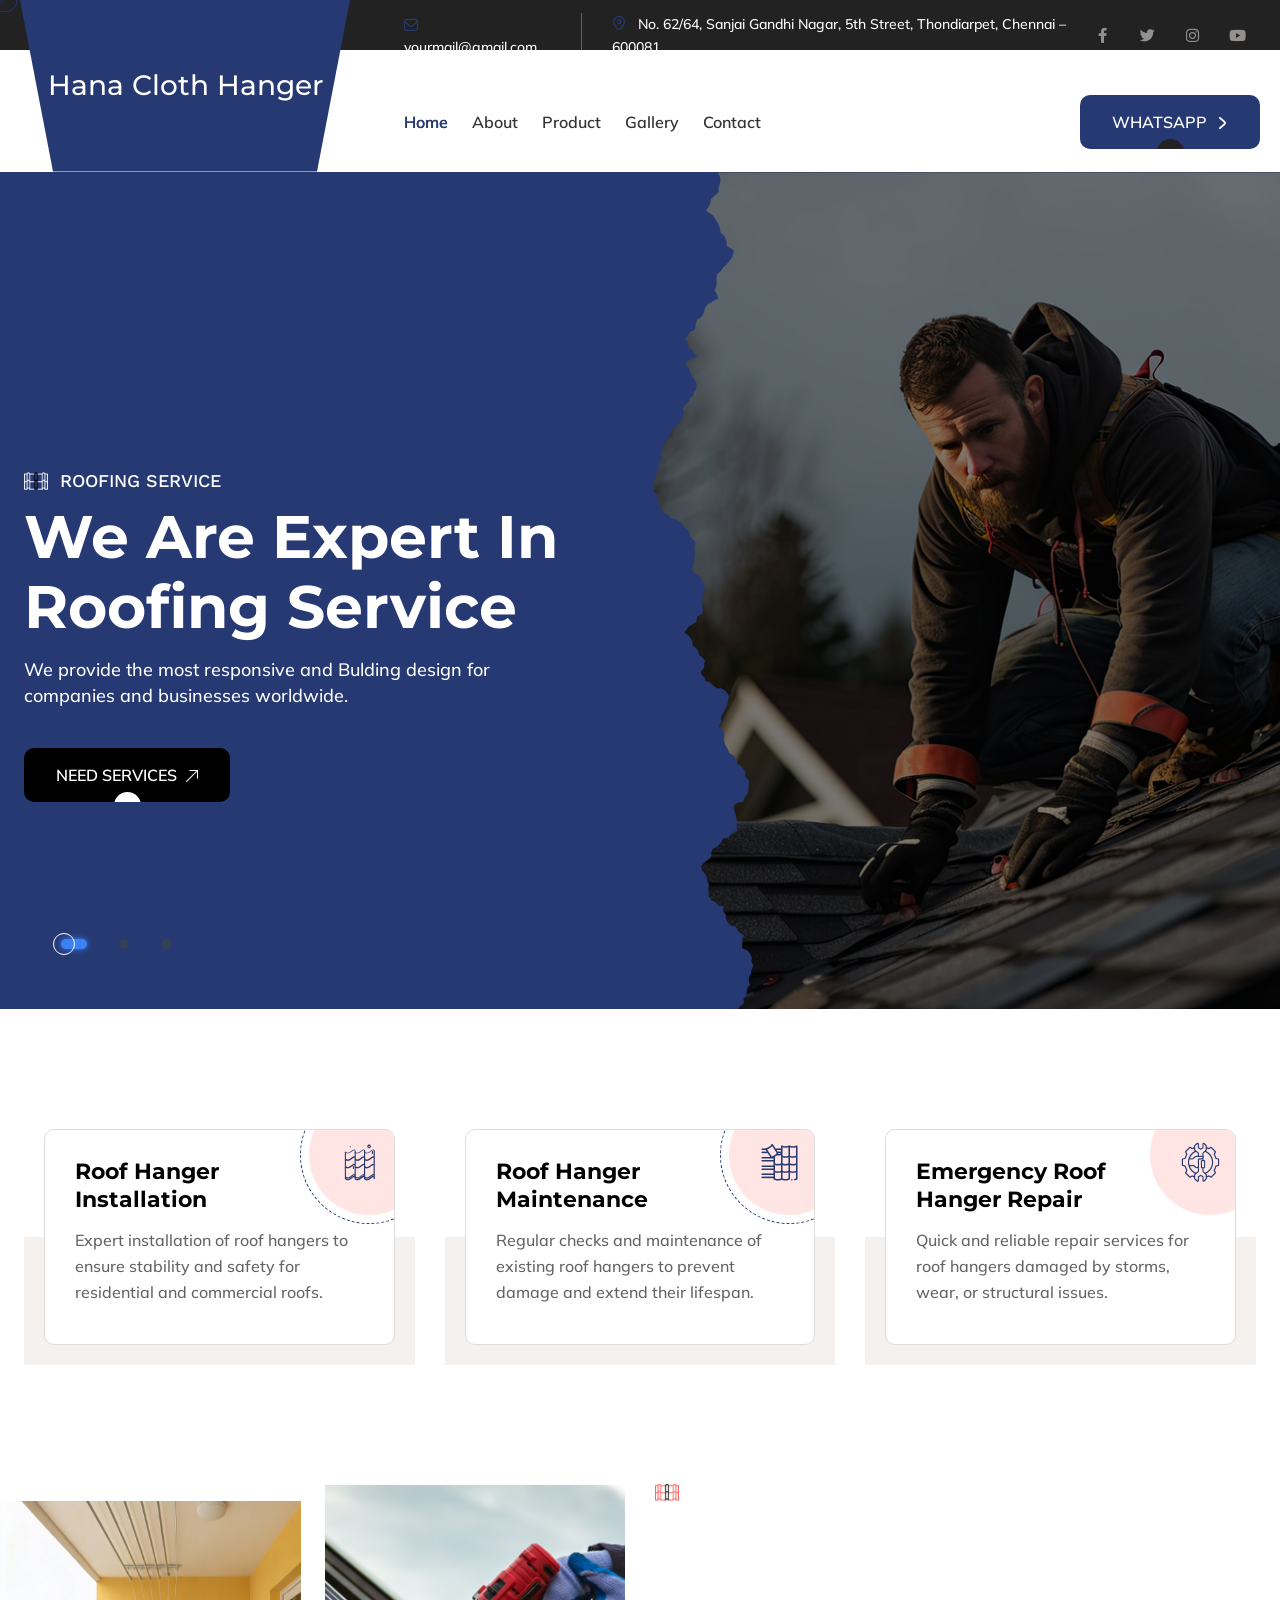
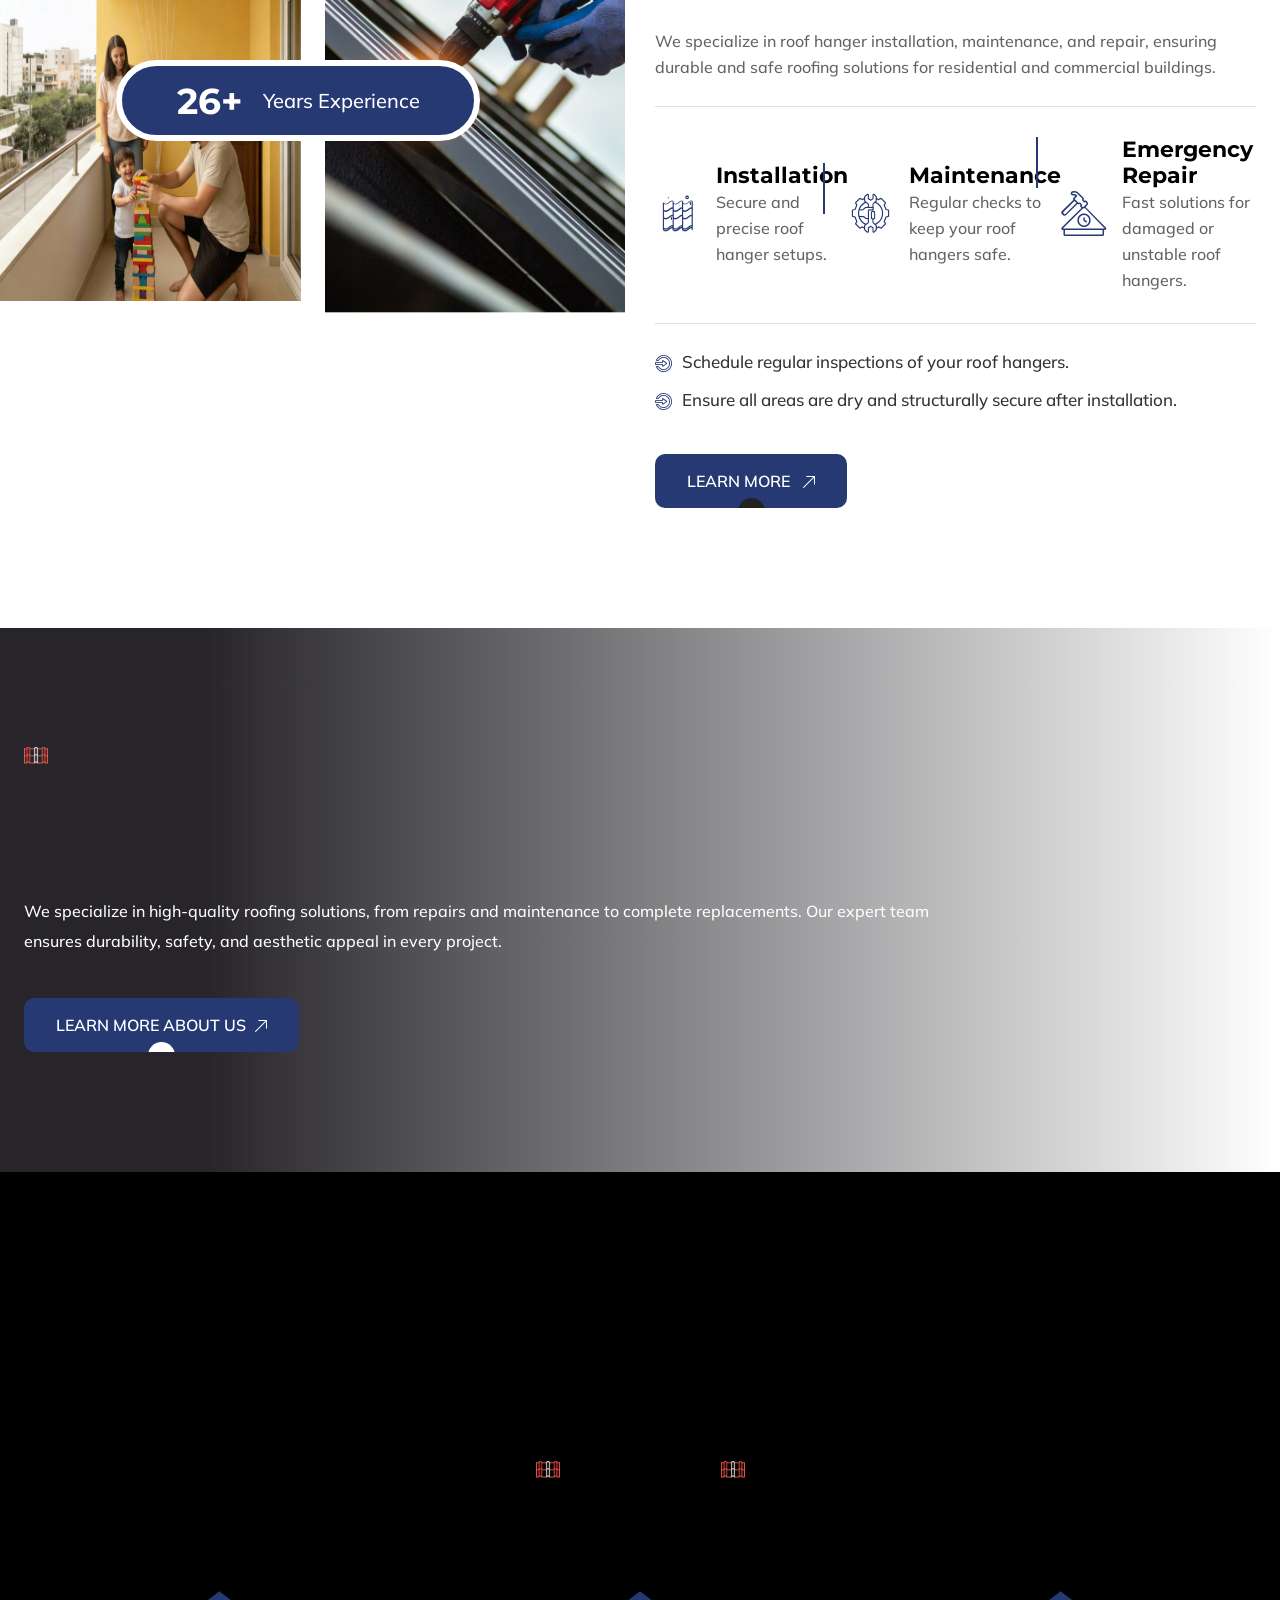
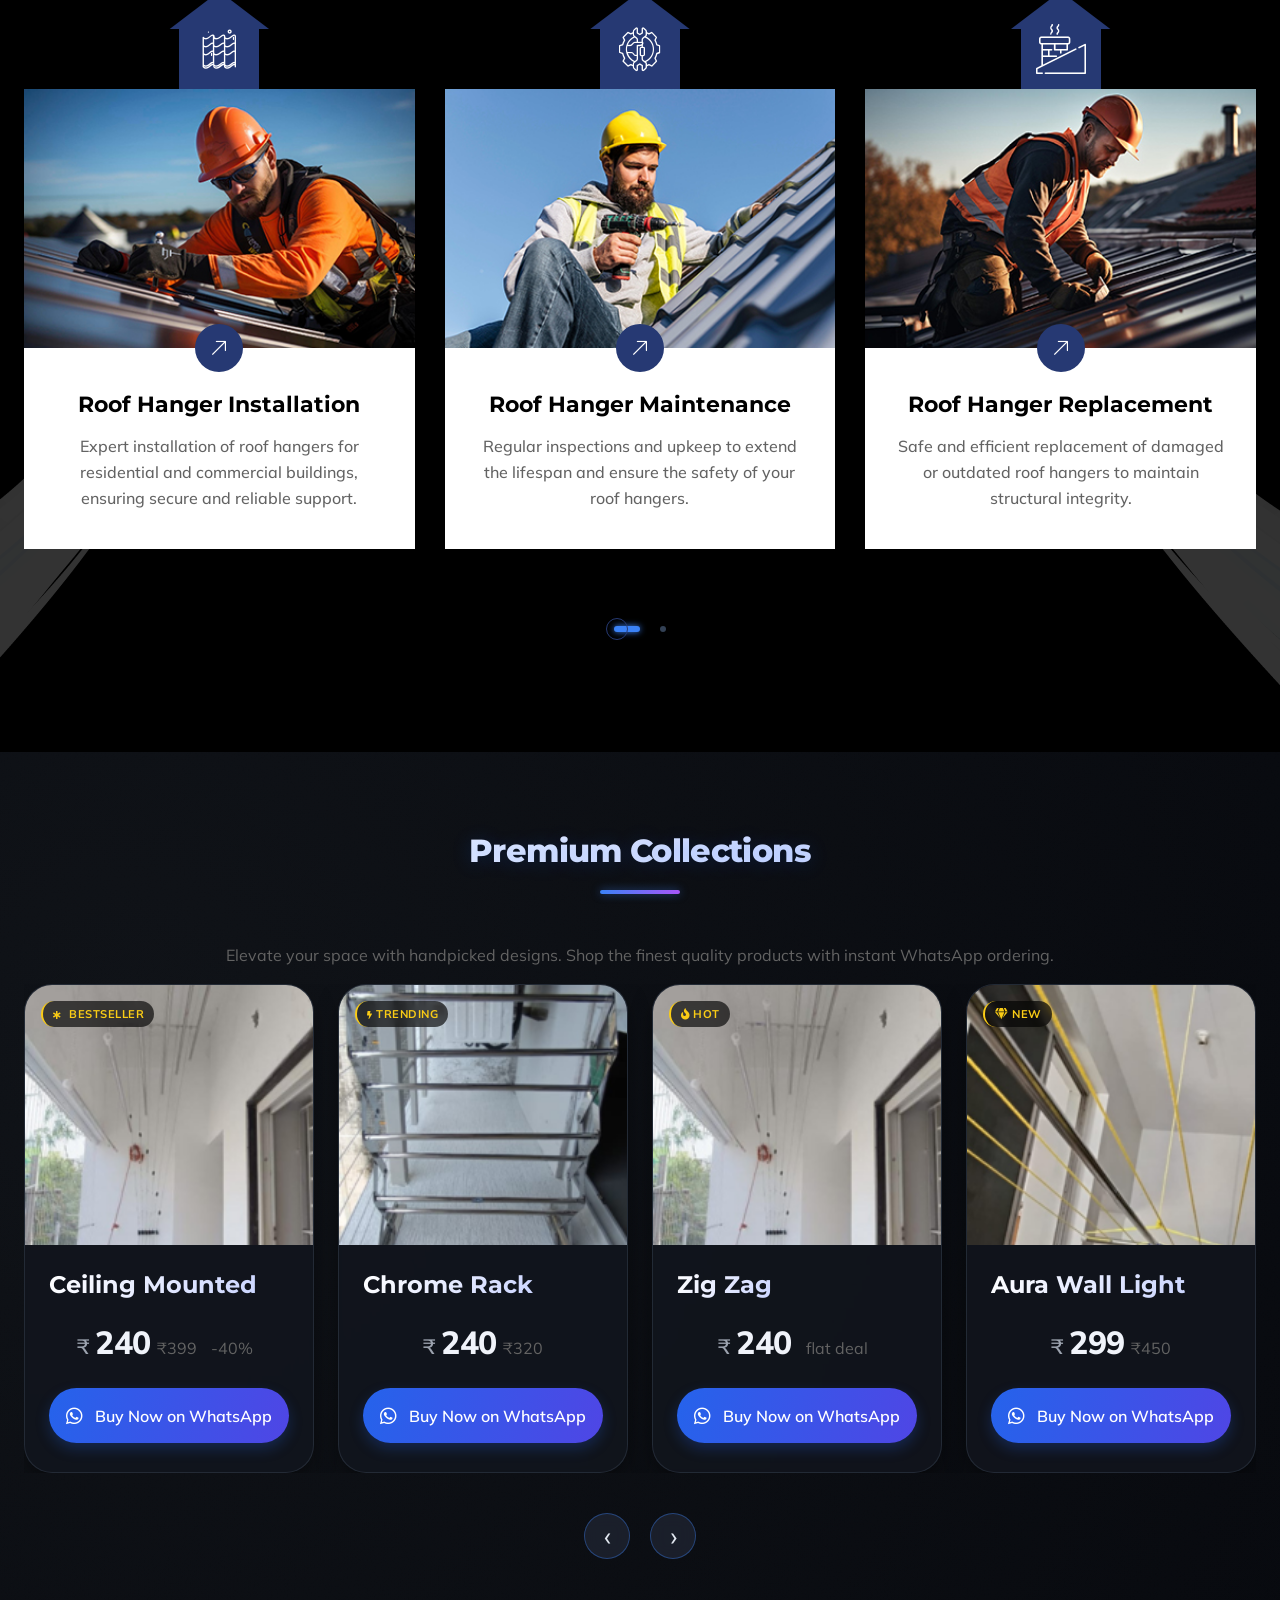
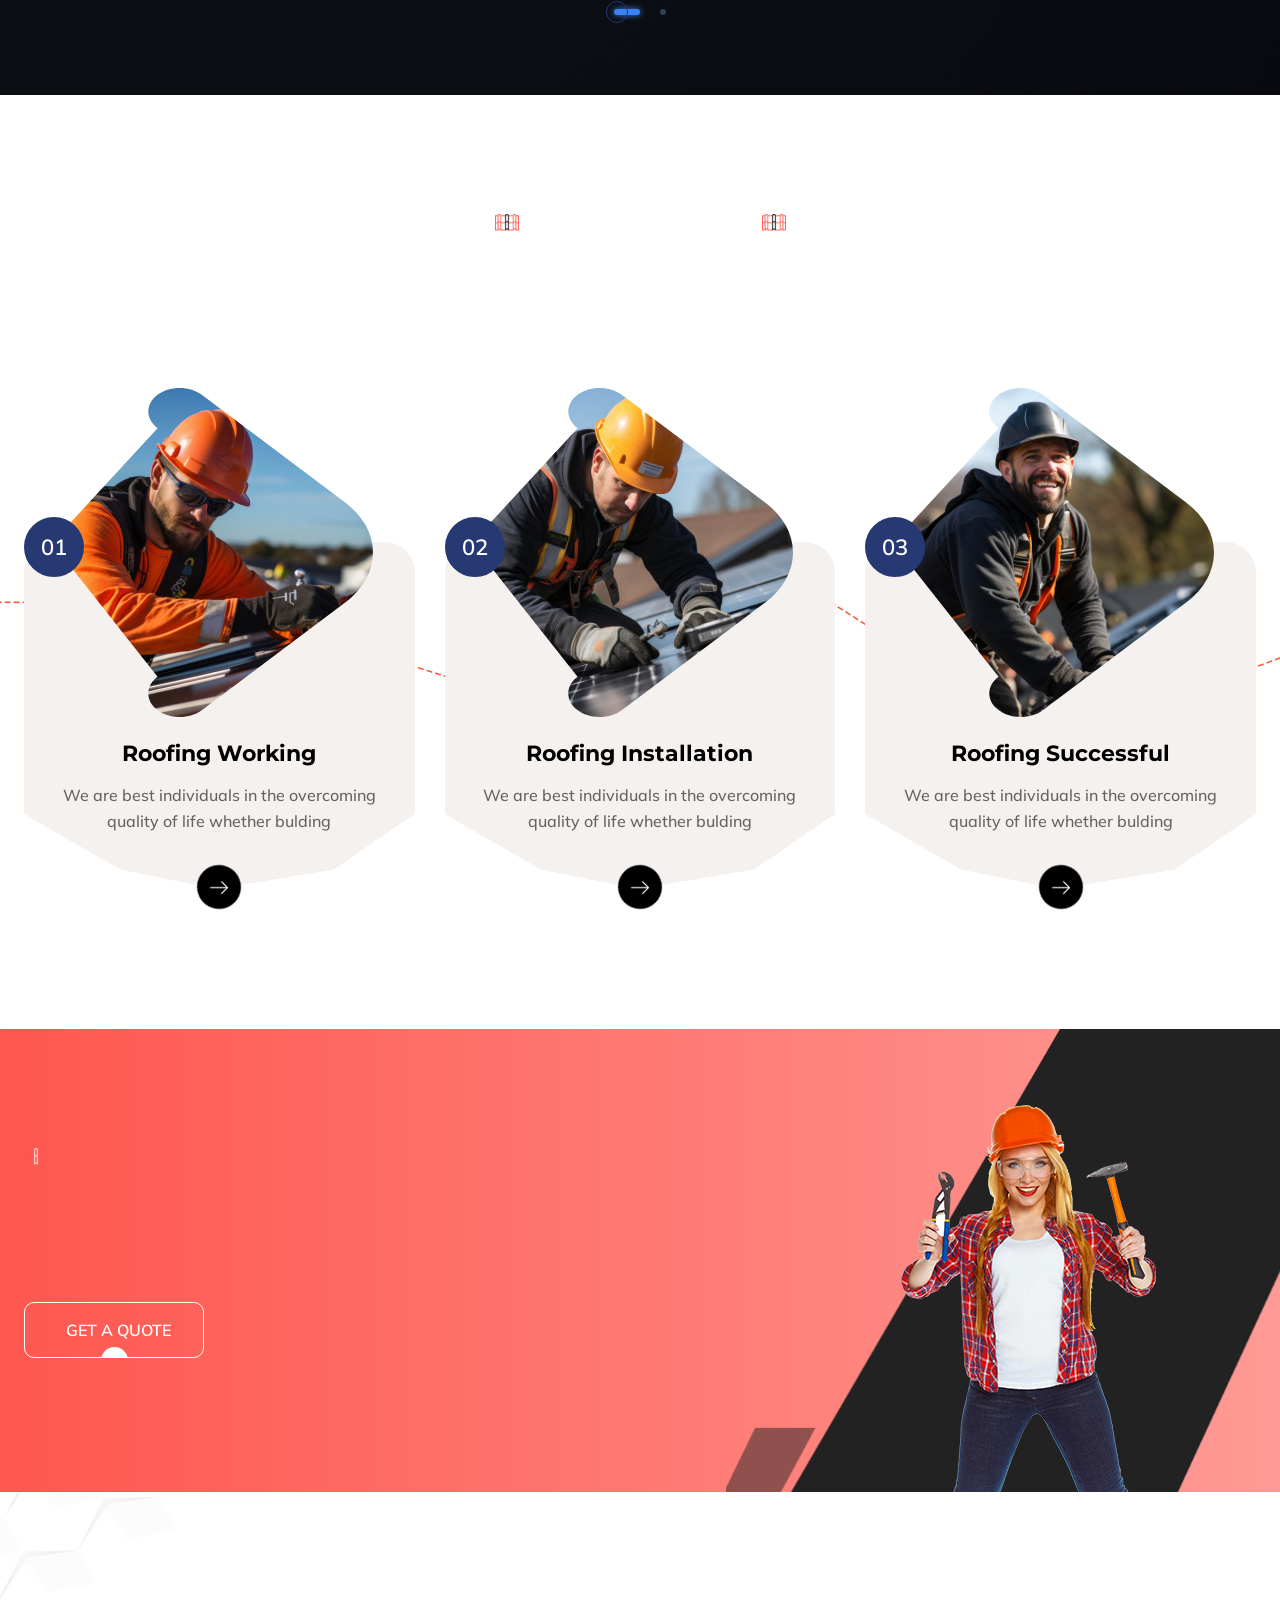
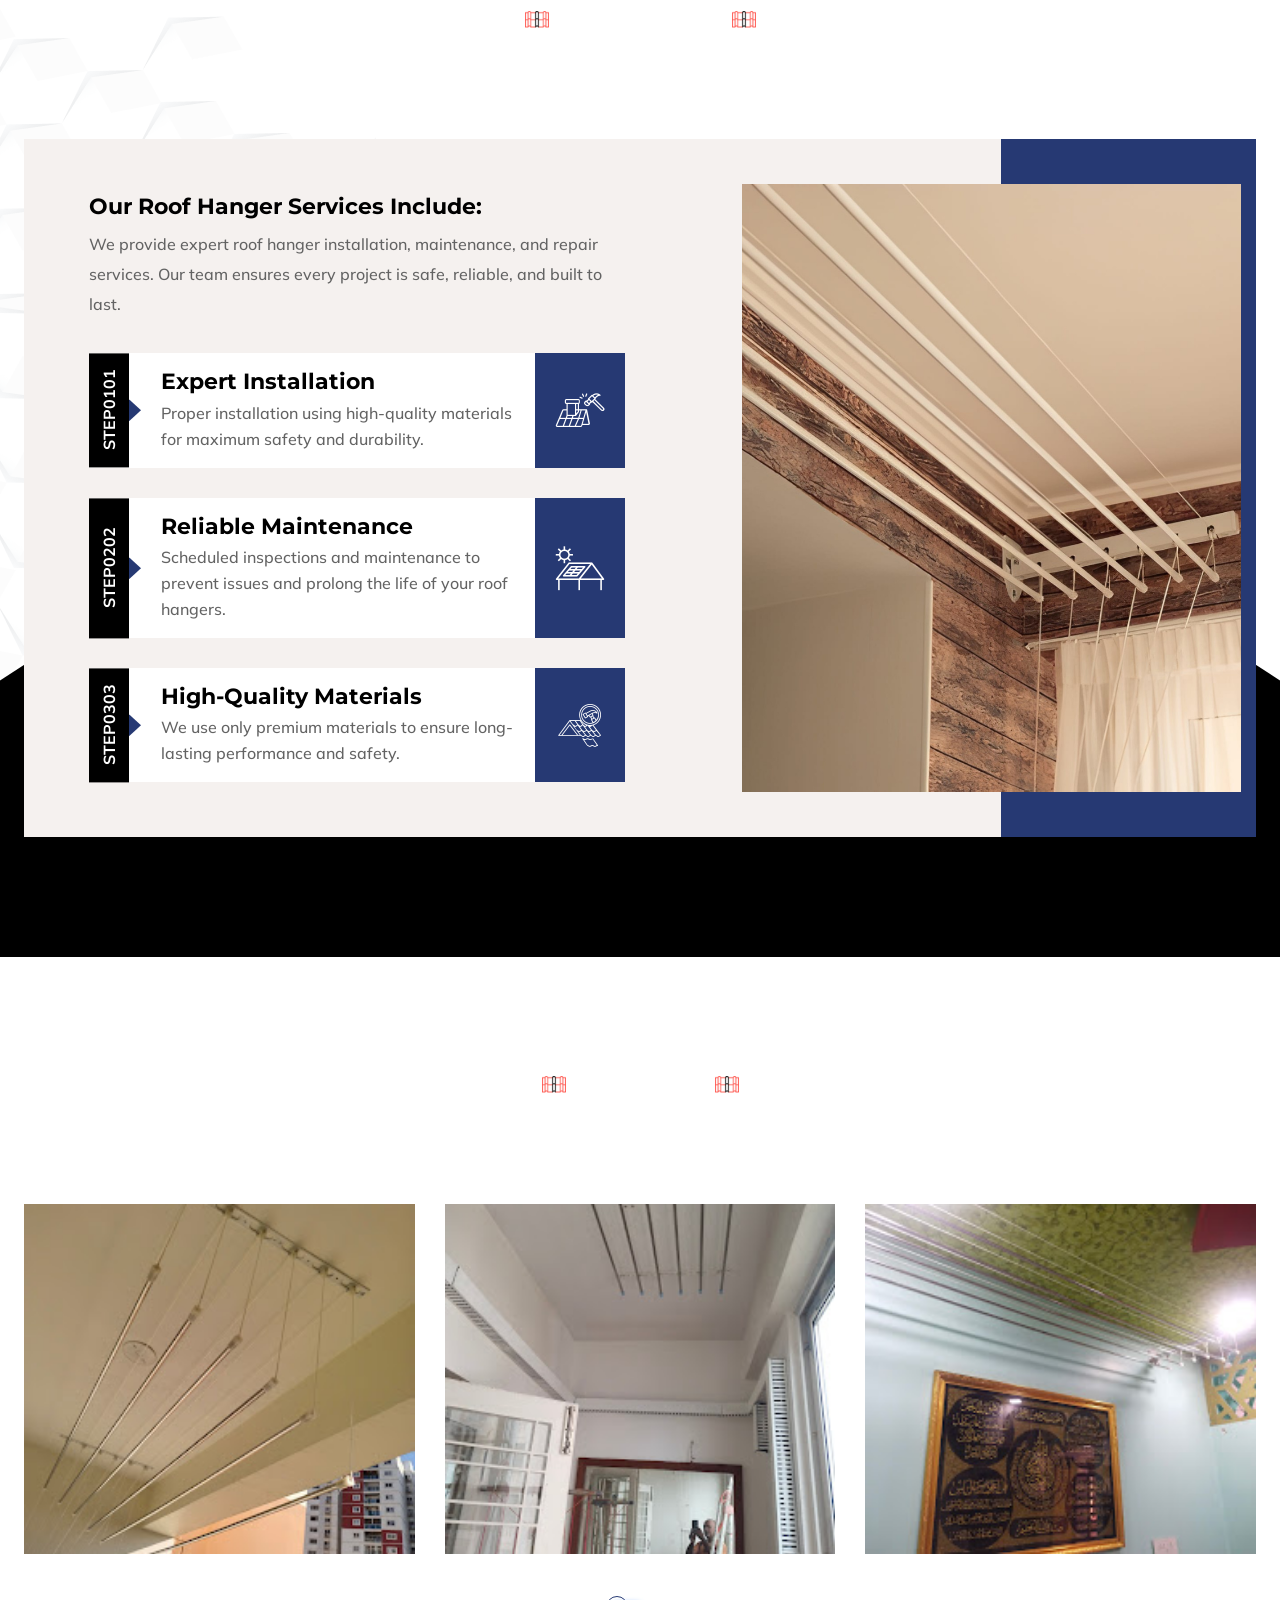
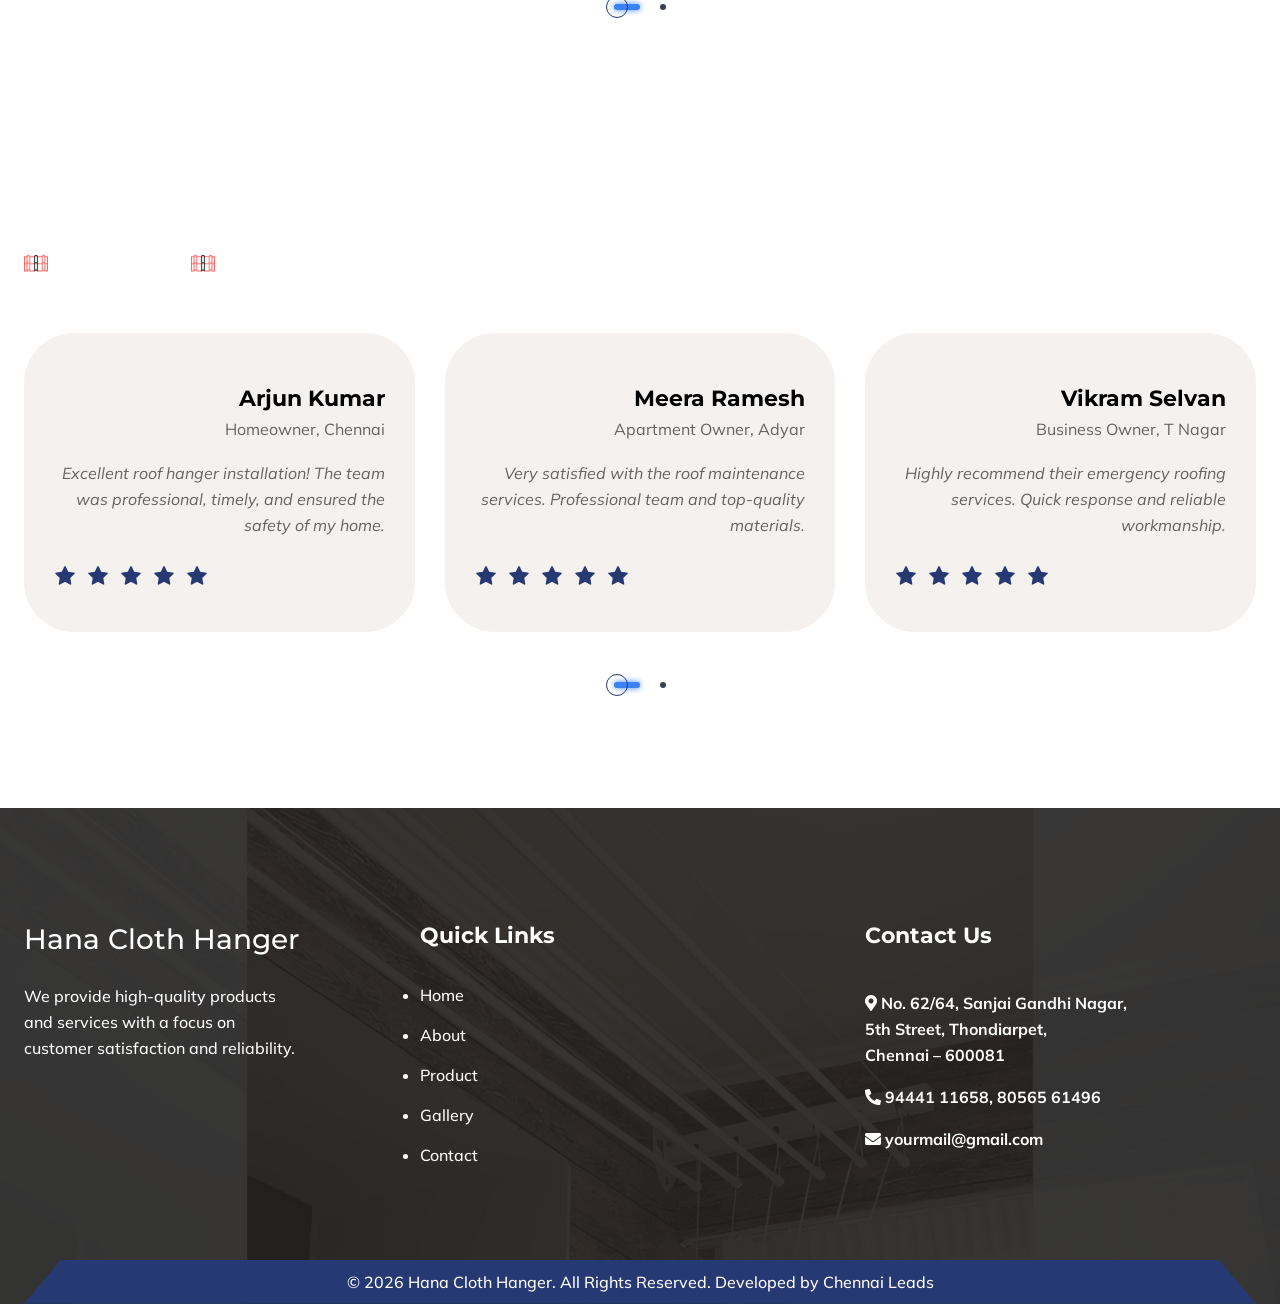
==== commit 43f4dd44: "Update index.html" ====
--- a/index.html
+++ b/index.html
@@ -54,6 +54,308 @@
     font-weight: 700;
     text-decoration: none;
 }
+.gallery-page__card img {
+    height: 350px; /* Set your desired uniform height */
+    width: 100%;    /* Keep full width */
+    object-fit: cover; /* Ensures image covers the area without distortion */
+    display: block;
+}
+    </style>
+     
+    <style>
+       
+
+        /* dark premium background with subtle gradient */
+        .product-dark-section {
+            background: radial-gradient(circle at 10% 30%, #0f1217, #07090e);
+            position: relative;
+            overflow: hidden;
+        }
+
+        /* animated noise/grain overlay (optional modern effect) */
+        .product-dark-section::before {
+            content: "";
+            position: absolute;
+            top: 0;
+            left: 0;
+            width: 100%;
+            height: 100%;
+            background-image: url('[data-uri]');
+            opacity: 0.2;
+            pointer-events: none;
+        }
+
+        .container {
+            max-width: 1280px;
+            margin: 0 auto;
+            padding: 0 24px;
+            position: relative;
+            z-index: 2;
+        }
+
+        /* heading styling — dark glam */
+        .section-heading {
+            background: linear-gradient(135deg, #FFFFFF 0%, #B0C4FF 100%);
+            background-clip: text;
+            -webkit-background-clip: text;
+            color: transparent;
+            letter-spacing: -0.02em;
+            font-weight: 800;
+        }
+
+        .heading-glow {
+            text-shadow: 0 2px 20px rgba(0, 100, 255, 0.2);
+        }
+
+        .title-divider {
+            width: 80px;
+            height: 4px;
+            background: linear-gradient(90deg, #3b82f6, #a855f7);
+            border-radius: 4px;
+            margin: 20px auto 0;
+            box-shadow: 0 0 8px rgba(59,130,246,0.5);
+        }
+
+        /* product card — dark glassmorphic style */
+        .product-card {
+            background: rgba(18, 22, 30, 0.85);
+            backdrop-filter: blur(2px);
+            border: 1px solid rgba(55, 65, 81, 0.5);
+            border-radius: 28px;
+            transition: all 0.35s cubic-bezier(0.2, 0.9, 0.4, 1.1);
+            box-shadow: 0 10px 25px -5px rgba(0, 0, 0, 0.5);
+            overflow: hidden;
+        }
+
+        .product-card:hover {
+            transform: translateY(-8px);
+            background: rgba(24, 29, 40, 0.95);
+            border-color: rgba(59, 130, 246, 0.6);
+            box-shadow: 0 25px 35px -12px rgba(0, 0, 0, 0.6), 0 0 0 1px rgba(59,130,246,0.2);
+        }
+
+        /* image container */
+        .product-img-wrapper {
+            position: relative;
+            overflow: hidden;
+            background: #0b0e13;
+        }
+
+        .product-img {
+            width: 100%;
+            height: 260px;
+            object-fit: cover;
+            transition: transform 0.6s ease;
+            display: block;
+        }
+
+        .product-card:hover .product-img {
+            transform: scale(1.06);
+        }
+
+        /* floating whatsapp btn modern */
+        .whatsapp-float-btn {
+            position: absolute;
+            top: 16px;
+            right: 16px;
+            background: #25D366;
+            border-radius: 60px;
+            width: 44px;
+            height: 44px;
+            display: flex;
+            align-items: center;
+            justify-content: center;
+            color: white;
+            font-size: 1.5rem;
+            opacity: 0;
+            transform: scale(0.85);
+            transition: all 0.25s ease-out;
+            box-shadow: 0 6px 14px rgba(0,0,0,0.3);
+            backdrop-filter: blur(2px);
+            text-decoration: none;
+        }
+
+        .product-card:hover .whatsapp-float-btn {
+            opacity: 1;
+            transform: scale(1);
+        }
+
+        .whatsapp-float-btn:hover {
+            background: #128C7E;
+            transform: scale(1.05);
+        }
+
+        /* content area */
+        .product-content {
+            padding: 1.6rem 1.5rem 1.8rem;
+        }
+
+        .product-title {
+            font-size: 1.5rem;
+            font-weight: 700;
+            margin-bottom: 0.5rem;
+        }
+
+        .product-title a {
+            text-decoration: none;
+            background: linear-gradient(120deg, #fff, #cbd5ff);
+            background-clip: text;
+            -webkit-background-clip: text;
+            color: transparent;
+            transition: all 0.2s;
+        }
+
+        .product-title a:hover {
+            background: linear-gradient(120deg, #60a5fa, #c084fc);
+            background-clip: text;
+            -webkit-background-clip: text;
+        }
+
+        .price-tag {
+            display: flex;
+            align-items: baseline;
+            justify-content: center;
+            gap: 6px;
+            margin: 1rem 0 1.3rem;
+        }
+
+        .current-price {
+            font-size: 2rem;
+            font-weight: 800;
+            color: #F0F3FA;
+            letter-spacing: -0.5px;
+        }
+
+        .currency-symbol {
+            font-size: 1.3rem;
+            font-weight: 600;
+            color: #9ca3af;
+        }
+
+        /* cta button */
+        .btn-whatsapp-buy {
+            display: flex;
+            align-items: center;
+            justify-content: center;
+            gap: 12px;
+            background: linear-gradient(105deg, #2563eb, #4f46e5);
+            width: 100%;
+            padding: 0.9rem 0;
+            border-radius: 40px;
+            font-weight: 600;
+            font-size: 1rem;
+            color: white;
+            text-decoration: none;
+            transition: all 0.25s;
+            border: none;
+            box-shadow: 0 6px 14px rgba(37, 99, 235, 0.25);
+        }
+
+        .btn-whatsapp-buy i {
+            font-size: 1.2rem;
+            transition: transform 0.2s;
+        }
+
+        .btn-whatsapp-buy:hover {
+            background: linear-gradient(105deg, #3b82f6, #6366f1);
+            transform: scale(1.01);
+            box-shadow: 0 12px 20px -8px rgba(37, 99, 235, 0.45);
+        }
+
+        .btn-whatsapp-buy:hover i {
+            transform: translateX(4px);
+        }
+
+        /* Owl Carousel overrides for dark theme */
+        .owl-carousel .owl-nav button.owl-prev,
+        .owl-carousel .owl-nav button.owl-next {
+            background: rgba(30, 35, 48, 0.85) !important;
+            backdrop-filter: blur(8px);
+            border-radius: 50% !important;
+            width: 46px;
+            height: 46px;
+            font-size: 28px !important;
+            color: #e2e8f0 !important;
+            transition: all 0.2s;
+            border: 1px solid rgba(59,130,246,0.4);
+        }
+
+        .owl-carousel .owl-nav button.owl-prev:hover,
+        .owl-carousel .owl-nav button.owl-next:hover {
+            background: #2563eb !important;
+            color: white !important;
+            transform: scale(1.05);
+            border-color: transparent;
+        }
+
+        .owl-carousel .owl-dots .owl-dot span {
+            background: #334155 !important;
+            width: 10px;
+            height: 10px;
+            margin: 0 6px;
+            transition: all 0.2s;
+        }
+
+        .owl-carousel .owl-dots .owl-dot.active span {
+            background: #3b82f6 !important;
+            width: 26px;
+            border-radius: 12px;
+            box-shadow: 0 0 6px #3b82f6;
+        }
+
+        /* custom nav positions */
+        .owl-theme .owl-nav {
+            margin-top: 10px;
+        }
+
+        /* extra spacing */
+        .py-section {
+            padding: 5rem 0;
+        }
+
+        /* responsive fine-tune */
+        @media (max-width: 768px) {
+            .product-content {
+                padding: 1.2rem;
+            }
+            .product-title {
+                font-size: 1.3rem;
+            }
+            .current-price {
+                font-size: 1.7rem;
+            }
+            .btn-whatsapp-buy {
+                padding: 0.75rem 0;
+                font-size: 0.9rem;
+            }
+            .product-img {
+                height: 220px;
+            }
+        }
+
+        /* subtle badge effect */
+        .badge-new {
+            position: absolute;
+            top: 16px;
+            left: 16px;
+            background: rgba(0, 0, 0, 0.65);
+            backdrop-filter: blur(4px);
+            color: #facc15;
+            font-size: 0.7rem;
+            font-weight: 700;
+            padding: 4px 10px;
+            border-radius: 40px;
+            letter-spacing: 0.5px;
+            border-left: 2px solid #facc15;
+            pointer-events: none;
+            z-index: 2;
+        }
+
+        /* optional shimmer effect */
+        @keyframes subtleShine {
+            0% { background-position: -200% 0; }
+            100% { background-position: 200% 0; }
+        }
     </style>
 </head>
 
@@ -139,123 +441,68 @@
 </header><!-- /.main-header -->
 
         <!--Main Slider Start-->
-      <section class="main-slider-three">
-    <div class="main-slider-three__carousel rofiex-owl__carousel owl-carousel" data-owl-options='{
-        "loop": true,
-        "animateOut": "slideOutDown",
-        "animateIn": "fadeIn",
-        "items": 1,
-        "autoplayTimeout": 7000,
-        "smartSpeed": 1000,
-        "autoplay": true,
-        "autoplayHoverPause": true,
-        "nav": true,
-        "navText": ["<span class=\"icon-arrow-left\"></span>","<span class=\"icon-arrow-right\"></span>"],
-        "dots": false,
-        "margin": 0
-    }'>
-
-        <!-- Slider Item 1 -->
-        <div class="item">
-            <div class="main-slider-three__item">
-                <div class="main-slider-three__bg" style="background-image: url(assets/images/shapes/slider-3-bg-1.png);"></div>
-                <div class="main-slider-three__left-image" style="background-image: url(assets/images/backgrounds/slider-3-layer.png);"></div>
-                <div class="main-slider-three__shape-1">
-                    <img src="assets/images/shapes/slider-3-shape-1.png" alt="roof hanger">
-                </div>
-                <div class="main-slider-three__shape-2">
-                    <img src="assets/images/shapes/slider-3-shape-2.png" alt="roof hanger">
-                </div>
-                <div class="main-slider-three__shape-3">
-                    <img src="assets/images/shapes/slider-3-shape-3.png" alt="roof hanger">
-                </div>
-                <div class="main-slider-three__shape-bg">
-                    <img src="assets/images/backgrounds/slider-3-1.jpg" alt="roof hanger">
-                </div>
-                <div class="container">
-                    <div class="row">
-                        <div class="col-xl-8">
-                            <div class="main-slider-three__content">
-                                <h2 class="main-slider-three__title">
-                                    <span class="main-slider-three__title-anim">Premium Roof Hangers</span><br>
-                                    <span class="main-slider-three__title-anim">Installation Services</span><br>
-                                    <span class="main-slider-three__title-anim">For Safety & Durability</span>
-                                </h2>
-                            </div>
-                        </div>
-                    </div>
-                </div>
-            </div>
-        </div>
-
-        <!-- Slider Item 2 -->
-        <div class="item">
-            <div class="main-slider-three__item">
-                <div class="main-slider-three__bg" style="background-image: url(assets/images/shapes/slider-3-bg-1.png);"></div>
-                <div class="main-slider-three__left-image" style="background-image: url(assets/images/backgrounds/slider-3-layer.png);"></div>
-                <div class="main-slider-three__shape-1">
-                    <img src="assets/images/shapes/slider-3-shape-1.png" alt="roof hanger">
-                </div>
-                <div class="main-slider-three__shape-2">
-                    <img src="assets/images/shapes/slider-3-shape-2.png" alt="roof hanger">
-                </div>
-                <div class="main-slider-three__shape-3">
-                    <img src="assets/images/shapes/slider-3-shape-3.png" alt="roof hanger">
-                </div>
-                <div class="main-slider-three__shape-bg">
-                    <img src="assets/images/backgrounds/slider-3-2.jpg" alt="roof hanger">
-                </div>
-                <div class="container">
-                    <div class="row">
-                        <div class="col-xl-8">
-                            <div class="main-slider-three__content">
-                                <h2 class="main-slider-three__title">
-                                    <span class="main-slider-three__title-anim">Custom Roof Hanger</span><br>
-                                    <span class="main-slider-three__title-anim">Solutions for Every Roof</span><br>
-                                    <span class="main-slider-three__title-anim">Professional Installation</span>
-                                </h2>
-                            </div>
-                        </div>
-                    </div>
-                </div>
-            </div>
-        </div>
-
-        <!-- Slider Item 3 -->
-        <div class="item">
-            <div class="main-slider-three__item">
-                <div class="main-slider-three__bg" style="background-image: url(assets/images/shapes/slider-3-bg-1.png);"></div>
-                <div class="main-slider-three__left-image" style="background-image: url(assets/images/backgrounds/slider-3-layer.png);"></div>
-                <div class="main-slider-three__shape-1">
-                    <img src="assets/images/shapes/slider-3-shape-1.png" alt="roof hanger">
-                </div>
-                <div class="main-slider-three__shape-2">
-                    <img src="assets/images/shapes/slider-3-shape-2.png" alt="roof hanger">
-                </div>
-                <div class="main-slider-three__shape-3">
-                    <img src="assets/images/shapes/slider-3-shape-3.png" alt="roof hanger">
-                </div>
-                <div class="main-slider-three__shape-bg">
-                    <img src="assets/images/backgrounds/slider-3-3.jpg" alt="roof hanger">
-                </div>
-                <div class="container">
-                    <div class="row">
-                        <div class="col-xl-8">
-                            <div class="main-slider-three__content">
-                                <h2 class="main-slider-three__title">
-                                    <span class="main-slider-three__title-anim">Roof Hanger Repair</span><br>
-                                    <span class="main-slider-three__title-anim">Reliable & Quick Services</span><br>
-                                    <span class="main-slider-three__title-anim">For All Roof Types</span>
-                                </h2>
-                            </div>
-                        </div>
-                    </div>
-                </div>
-            </div>
-        </div>
-
-    </div>
-</section>
+      <section class="main-slider-two">
+            <div class="main-slider-two__shape" style="background-image: url(assets/images/shapes/slider-2-shape.png);"></div>
+            <div class="main-slider-two__carousel rofiex-owl__carousel owl-carousel" data-owl-options='{
+		"loop": true,
+		"animateOut": "fadeOut",
+		"animateIn": "fadeIn",
+		"items": 1,
+		"autoplay": true,
+		"autoplayTimeout": 7000,
+		"smartSpeed": 1000,
+		"nav": false,
+        "navText": ["<span class=\"icon-left-arrow\"></span>","<span class=\"icon-right-arrow\"></span>"],
+		"dots": true,
+		"margin": 0
+		}'>
+                <div class="item">
+                    <div class="main-slider-two__image" style="background-image: url(assets/images/backgrounds/slider-2-1.jpg);"></div>
+                    <div class="container">
+                        <div class="main-slider-two__content">
+                            <h5 class="main-slider-two__sub-title"><img src="assets/images/shapes/sec-title__shape-two.png" alt="rofiex">Roofing Service</h5>
+                            <h3 class="main-slider-two__title">We Are Expert In <br>Roofing Service</h3>
+                            <p class="main-slider-two__text">
+                                We provide the most responsive and Bulding design for <br>companies and businesses worldwide.
+                            </p>
+                            <div class="main-slider-two__btn">
+                                <a href="services.html" class="rofiex-btn"><span>Need Services<i class="icon-up-right-arrow"></i></span></a>
+                            </div>
+                        </div>
+                    </div>
+                </div><!-- item -->
+                <div class="item">
+                    <div class="main-slider-two__image" style="background-image: url(assets/images/backgrounds/slider-2-2.jpg);"></div>
+                    <div class="container">
+                        <div class="main-slider-two__content">
+                            <h5 class="main-slider-two__sub-title"><img src="assets/images/shapes/sec-title__shape-two.png" alt="rofiex">Roofing Service</h5>
+                            <h3 class="main-slider-two__title">We Are Expert In <br>Roofing Service</h3>
+                            <p class="main-slider-two__text">
+                                We provide the most responsive and Bulding design for <br>companies and businesses worldwide.
+                            </p>
+                            <div class="main-slider-two__btn">
+                                <a href="services.html" class="rofiex-btn"><span>Need Services<i class="icon-up-right-arrow"></i></span></a>
+                            </div>
+                        </div>
+                    </div>
+                </div><!-- item -->
+                <div class="item">
+                    <div class="main-slider-two__image" style="background-image: url(assets/images/backgrounds/slider-2-3.jpg);"></div>
+                    <div class="container">
+                        <div class="main-slider-two__content">
+                            <h5 class="main-slider-two__sub-title"><img src="assets/images/shapes/sec-title__shape-two.png" alt="rofiex">Roofing Service</h5>
+                            <h3 class="main-slider-two__title">We Are Expert In <br>Roofing Service</h3>
+                            <p class="main-slider-two__text">
+                                We provide the most responsive and Bulding design for <br>companies and businesses worldwide.
+                            </p>
+                            <div class="main-slider-two__btn">
+                                <a href="about.html" class="rofiex-btn"><span>Need Services<i class="icon-up-right-arrow"></i></span></a>
+                            </div>
+                        </div>
+                    </div>
+                </div><!-- item -->
+            </div><!-- banner-slider -->
+        </section>
         <!--Main Slider End-->
 
         <!-- Feature Start -->
@@ -315,8 +562,8 @@
             <div class="col-xl-6">
                 <div class="rofiex-stretch-element-inside-column">
                     <div class="about-three__image wow fadeInLeft" data-wow-delay="100ms">
-                        <img src="assets/images/new/product5-900x900.jpg" style="height: 500px;;" alt="roof hanger service">
-                        <!-- <img src="assets/images/resources/about-3-2.jpg" alt="roof hanger installation"> -->
+                        <img src="assets/images/new/product5-900x900.jpg" style="height: 400px;;" alt="roof hanger service">
+                        <img src="assets/images/resources/about-3-2.jpg" alt="roof hanger installation">
                         <div class="about-three__experiance count-box wow fadeInUp" data-wow-delay="400ms">
                             <div class="about-three__experiance__years">
                                 <span class="count-text" data-stop="26" data-speed="1500"></span>+
@@ -374,7 +621,45 @@
         </div>
     </div>
 </section>
-        
+         <section class="video-one">
+    <div class="video-one__bg jarallax" data-jarallax data-speed="0.3" data-imgPosition="50% -100%" style="background-image: url(assets/images/backgrounds/video-bg-1.jpg);"></div>
+    <!-- /.video-one__bg -->
+    <div class="video-one__shape" style="background-image: url(assets/images/shapes/video-1-shape-1.png);"></div>
+    <!-- /.video-one__shape -->
+    <div class="container">
+        <div class="row">
+            <div class="col-md-9 wow fadeInLeft" data-wow-delay="200ms">
+                <div class="video-one__content">
+                    <div class="sec-title text-left">
+                        <h6 class="sec-title__tagline bw-split-in-up">
+                            <img src="assets/images/shapes/sec-title__shape-one-white.png" alt="rofiex">OUR INTRODUCTION
+                            <img src="assets/images/shapes/sec-title__shape-one-white.png" alt="rofiex">
+                        </h6>
+                        <h3 class="sec-title__title sec-title__title--white bw-split-in-left">
+                            Professional Roofing Services <br>for Homes & Businesses in Chennai
+                        </h3>
+                    </div><!-- /.sec-title -->
+                    <p class="video-one__content__text">
+                        We specialize in high-quality roofing solutions, from repairs and maintenance to complete replacements. 
+                        Our expert team ensures durability, safety, and aesthetic appeal in every project.
+                    </p>
+                    <a href="about.html" class="rofiex-btn">
+                        <span>Learn More About Us<i class="icon-up-right-arrow"></i></span>
+                    </a>
+                </div>
+            </div>
+            <div class="col-md-3 d-flex align-items-center wow fadeInRight" data-wow-delay="200ms">
+                <!-- Uncomment below to add a video popup -->
+                <!-- 
+                <a href="https://www.youtube.com/watch?v=h9MbznbxlLc" class="video-popup">
+                    <i class="icon-play"></i>
+                    <span class="ripple"></span>
+                </a> 
+                -->
+            </div>
+        </div>
+    </div><!-- /.container -->
+</section><!-- /.video-one -->
         <!-- Service Start -->
        <section class="service-three">
     <div class="service-three__shape" style="background-image: url(assets/images/shapes/service-bg-3.png);"></div>
@@ -492,149 +777,358 @@
         </div>
     </div>
 </section>
-   <section class="product py-16 bg-gray-50">
-    <div class="container mx-auto px-4 text-center">
-        <!-- Heading -->
-        <div class="mb-12">
-            <h2 class="section-heading text-4xl md:text-5xl font-bold text-gray-900 tracking-tight">
-                Our Products
-            </h2>
-            <div class="w-20 h-1 bg-blue-600 mx-auto mt-4 rounded-full"></div>
+   <section class="product-dark-section py-section">
+        <div class="container">
+            <!-- Heading Area - modern dark style with accent -->
+            <div class="text-center mb-14">
+                <h2 class="section-heading text-4xl md:text-5xl font-bold tracking-tight heading-glow">
+                    Premium <span class="text-transparent bg-clip-text bg-gradient-to-r from-blue-400 to-purple-400">Collections</span>
+                </h2>
+                <div class="title-divider"></div>
+                <p class="text-gray-400 mt-5 max-w-2xl mx-auto text-lg font-light">
+                    Elevate your space with handpicked designs. Shop the finest quality products with instant WhatsApp ordering.
+                </p>
+            </div>
+
+            <!-- Owl Carousel Wrapper -->
+            <div class="product__carousel rofiex-owl__carousel rofiex-owl__carousel--basic-nav owl-carousel owl-theme"
+                 id="productCarousel"
+                 data-owl-options='{
+                    "items": 1,
+                    "loop": true,
+                    "smartSpeed": 600,
+                    "nav": true,
+                    "dots": true,
+                    "autoplay": false,
+                    "margin": 24,
+                    "center": false,
+                    "responsive": {
+                        "0": {"items": 1, "nav": false},
+                        "576": {"items": 2, "nav": false},
+                        "768": {"items": 3},
+                        "992": {"items": 4}
+                    }
+                 }'>
+                <!-- ========== PRODUCT 1 ========== -->
+                <div class="item">
+                    <div class="product-card">
+                        <div class="product-img-wrapper">
+                            <img src="assets/images/new/p-1.png" 
+                                 alt="Ceiling Mounted Premium" 
+                                 class="product-img"
+                                 loading="lazy">
+                            <div class="badge-new"><i class="fas fa-star-of-life" style="font-size: 8px; margin-right: 4px;"></i> BESTSELLER</div>
+                            <a href="https://wa.me/919444111658?text=I'm%20interested%20in%20Ceiling%20Mounted%20(Elite%20Series)" 
+                               target="_blank"
+                               class="whatsapp-float-btn"
+                               aria-label="WhatsApp order">
+                                <i class="fab fa-whatsapp"></i>
+                            </a>
+                        </div>
+                        <div class="product-content">
+                            <h4 class="product-title">
+                                <a href="#">Ceiling Mounted</a>
+                            </h4>
+                            <div class="price-tag">
+                                <span class="currency-symbol">₹</span>
+                                <span class="current-price">240</span>
+                                <span class="text-gray-400 text-sm line-through ml-2">₹399</span>
+                                <span class="bg-blue-900/40 text-blue-300 text-xs px-2 py-0.5 rounded-full ml-2">-40%</span>
+                            </div>
+                            <a href="https://wa.me/919444111658?text=I'm%20interested%20in%20Ceiling%20Mounted%20(Elite%20Series)" 
+                               target="_blank"
+                               class="btn-whatsapp-buy">
+                                <i class="fab fa-whatsapp"></i> Buy Now on WhatsApp
+                            </a>
+                        </div>
+                    </div>
+                </div>
+
+                <!-- ========== PRODUCT 2 ========== -->
+                <div class="item">
+                    <div class="product-card">
+                        <div class="product-img-wrapper">
+                            <img src="assets/images/new/p-2.png" 
+                                 alt="Chrome Rack" 
+                                 class="product-img"
+                                 loading="lazy">
+                            <div class="badge-new"><i class="fas fa-bolt" style="font-size: 8px;"></i> TRENDING</div>
+                            <a href="https://wa.me/919444111658?text=I'm%20interested%20in%20Chrome%20Rack%20(Deluxe)" 
+                               target="_blank"
+                               class="whatsapp-float-btn">
+                                <i class="fab fa-whatsapp"></i>
+                            </a>
+                        </div>
+                        <div class="product-content">
+                            <h4 class="product-title">
+                                <a href="#">Chrome Rack</a>
+                            </h4>
+                            <div class="price-tag">
+                                <span class="currency-symbol">₹</span>
+                                <span class="current-price">240</span>
+                                <span class="text-gray-400 text-sm line-through ml-2">₹320</span>
+                            </div>
+                            <a href="https://wa.me/919444111658?text=I'm%20interested%20in%20Chrome%20Rack%20(Deluxe)" 
+                               target="_blank"
+                               class="btn-whatsapp-buy">
+                                <i class="fab fa-whatsapp"></i> Buy Now on WhatsApp
+                            </a>
+                        </div>
+                    </div>
+                </div>
+
+                <!-- ========== PRODUCT 3 ========== -->
+                <div class="item">
+                    <div class="product-card">
+                        <div class="product-img-wrapper">
+                            <img src="assets/images/new/p-1.png" 
+                                 alt="Zig Zag" 
+                                 class="product-img"
+                                 loading="lazy">
+                            <div class="badge-new"><i class="fas fa-fire"></i> HOT</div>
+                            <a href="https://wa.me/919444111658?text=I'm%20interested%20in%20Zig%20Zag%20(Designer)" 
+                               target="_blank"
+                               class="whatsapp-float-btn">
+                                <i class="fab fa-whatsapp"></i>
+                            </a>
+                        </div>
+                        <div class="product-content">
+                            <h4 class="product-title">
+                                <a href="#">Zig Zag</a>
+                            </h4>
+                            <div class="price-tag">
+                                <span class="currency-symbol">₹</span>
+                                <span class="current-price">240</span>
+                                <span class="text-gray-400 text-xs bg-gray-800/40 px-2 py-0.5 rounded-full ml-2">flat deal</span>
+                            </div>
+                            <a href="https://wa.me/919444111658?text=I'm%20interested%20in%20Zig%20Zag%20(Designer)" 
+                               target="_blank"
+                               class="btn-whatsapp-buy">
+                                <i class="fab fa-whatsapp"></i> Buy Now on WhatsApp
+                            </a>
+                        </div>
+                    </div>
+                </div>
+
+                <!-- ========== PRODUCT 4 : WALL MOUNT ART (Extra premium) ========== -->
+                <div class="item">
+                    <div class="product-card">
+                        <div class="product-img-wrapper">
+                            <img src="assets/images/new/p-3.png" 
+                                 alt="Aura Wall Light" 
+                                 class="product-img"
+                                 loading="lazy">
+                            <div class="badge-new"><i class="fas fa-gem"></i> NEW</div>
+                            <a href="https://wa.me/919444111658?text=I'm%20interested%20in%20Aura%20Wall%20Light" 
+                               target="_blank"
+                               class="whatsapp-float-btn">
+                                <i class="fab fa-whatsapp"></i>
+                            </a>
+                        </div>
+                        <div class="product-content">
+                            <h4 class="product-title">
+                                <a href="#">Aura Wall Light</a>
+                            </h4>
+                            <div class="price-tag">
+                                <span class="currency-symbol">₹</span>
+                                <span class="current-price">299</span>
+                                <span class="text-gray-400 text-sm line-through ml-2">₹450</span>
+                            </div>
+                            <a href="https://wa.me/919444111658?text=I'm%20interested%20in%20Aura%20Wall%20Light" 
+                               target="_blank"
+                               class="btn-whatsapp-buy">
+                                <i class="fab fa-whatsapp"></i> Buy Now on WhatsApp
+                            </a>
+                        </div>
+                    </div>
+                </div>
+
+                <!-- ========== PRODUCT 5 : Minimal Floating Shelf ========== -->
+                <div class="item">
+                    <div class="product-card">
+                        <div class="product-img-wrapper">
+                            <img src="assets/images/new/p-1.png" 
+                                 alt="Floating Shelf" 
+                                 class="product-img"
+                                 loading="lazy">
+                            <div class="badge-new">⭐ LIMITED</div>
+                            <a href="https://wa.me/919444111658?text=I'm%20interested%20in%20Floating%20Shelf%20Pro" 
+                               target="_blank"
+                               class="whatsapp-float-btn">
+                                <i class="fab fa-whatsapp"></i>
+                            </a>
+                        </div>
+                        <div class="product-content">
+                            <h4 class="product-title">
+                                <a href="#">Floating Shelf Pro</a>
+                            </h4>
+                            <div class="price-tag">
+                                <span class="currency-symbol">₹</span>
+                                <span class="current-price">349</span>
+                            </div>
+                            <a href="https://wa.me/919444111658?text=I'm%20interested%20in%20Floating%20Shelf%20Pro" 
+                               target="_blank"
+                               class="btn-whatsapp-buy">
+                                <i class="fab fa-whatsapp"></i> Buy Now on WhatsApp
+                            </a>
+                        </div>
+                    </div>
+                </div>
+
+                <!-- ========== PRODUCT 6 : Industrial Pendant ========== -->
+                <div class="item">
+                    <div class="product-card">
+                        <div class="product-img-wrapper">
+                            <img src="assets/images/new/p-2.png" 
+                                 alt="Industrial Pendant" 
+                                 class="product-img"
+                                 loading="lazy">
+                            <div class="badge-new"><i class="fas fa-crown"></i> PREMIUM</div>
+                            <a href="https://wa.me/919444111658?text=I'm%20interested%20in%20Industrial%20Pendant" 
+                               target="_blank"
+                               class="whatsapp-float-btn">
+                                <i class="fab fa-whatsapp"></i>
+                            </a>
+                        </div>
+                        <div class="product-content">
+                            <h4 class="product-title">
+                                <a href="#">Industrial Pendant</a>
+                            </h4>
+                            <div class="price-tag">
+                                <span class="currency-symbol">₹</span>
+                                <span class="current-price">540</span>
+                                <span class="text-gray-400 text-sm line-through ml-2">₹699</span>
+                            </div>
+                            <a href="https://wa.me/919444111658?text=I'm%20interested%20in%20Industrial%20Pendant" 
+                               target="_blank"
+                               class="btn-whatsapp-buy">
+                                <i class="fab fa-whatsapp"></i> Buy Now on WhatsApp
+                            </a>
+                        </div>
+                    </div>
+                </div>
+
+                <!-- Product 7: Ceiling mounted variant 2 (extra) -->
+                <div class="item">
+                    <div class="product-card">
+                        <div class="product-img-wrapper">
+                            <img src="assets/images/new/p-3.png" 
+                                 alt="Lunar Ceiling" 
+                                 class="product-img"
+                                 loading="lazy">
+                            <div class="badge-new">SALE</div>
+                            <a href="https://wa.me/919444111658?text=I'm%20interested%20in%20Lunar%20Ceiling%20Light" 
+                               target="_blank"
+                               class="whatsapp-float-btn">
+                                <i class="fab fa-whatsapp"></i>
+                            </a>
+                        </div>
+                        <div class="product-content">
+                            <h4 class="product-title">
+                                <a href="#">Lunar Ceiling</a>
+                            </h4>
+                            <div class="price-tag">
+                                <span class="currency-symbol">₹</span>
+                                <span class="current-price">210</span>
+                                <span class="text-gray-400 text-sm line-through ml-2">₹300</span>
+                            </div>
+                            <a href="https://wa.me/919444111658?text=I'm%20interested%20in%20Lunar%20Ceiling%20Light" 
+                               target="_blank"
+                               class="btn-whatsapp-buy">
+                                <i class="fab fa-whatsapp"></i> Buy Now on WhatsApp
+                            </a>
+                        </div>
+                    </div>
+                </div>
+            </div>
+
+            <!-- subtle additional trust indicator (optional) -->
+            
         </div>
-
-        <div class="product__carousel rofiex-owl__carousel rofiex-owl__carousel--basic-nav owl-carousel owl-theme"
-             data-owl-options='{
-                "items": 1,
-                "loop": true,
-                "smartSpeed": 600,
-                "nav": true,
-                "dots": true,
-                "autoplay": false,
-                "margin": 24,
-                "center": false,
-                "responsive": {
-                    "0": {"items": 1, "nav": false},
-                    "576": {"items": 2, "nav": false},
-                    "768": {"items": 3},
-                    "992": {"items": 4}
-                }
-             }'>
-
-            <!-- Product Item 1 -->
-            <div class="item">
-                <div class="product__item group bg-white rounded-2xl overflow-hidden shadow-sm hover:shadow-xl transition-all duration-300 hover:-translate-y-2">
-                    <div class="product__item__img relative overflow-hidden">
-                        <img src="assets/images/new/P-1.png" 
-                             alt="Ceiling Mounted" 
-                             class="w-full h-64 object-cover transition-transform duration-500 group-hover:scale-105"
-                             loading="lazy">
-                        
-                        <!-- WhatsApp floating button -->
-                        <div class="product__item__btn absolute top-4 right-4 opacity-0 group-hover:opacity-100 transition-opacity">
-                            <a href="https://wa.me/919444111658?text=I'm%20interested%20in%20Ceiling%20Mounted" 
-                               target="_blank"
-                               class="flex items-center justify-center w-11 h-11 bg-green-500 hover:bg-green-600 text-white rounded-full shadow-lg transition-colors">
-                                <i class="icon-whatsapp text-2xl"></i>
-                            </a>
-                        </div>
-                    </div>
-
-                    <div class="product__item__content p-6">
-                        <h4 class="product__item__title text-xl font-semibold text-gray-900 mb-2">
-                            <a href="#" class="hover:text-blue-600 transition-colors">Ceiling Mounted</a>
-                        </h4>
-                        
-                        <div class="flex items-baseline justify-center gap-1 mb-5">
-                            <span class="text-3xl font-bold text-gray-900">₹240</span>
-                            <!-- <span class="text-sm text-gray-500 line-through">₹300</span> -->
-                        </div>
-
-                        <a href="https://wa.me/919444111658?text=I'm%20interested%20in%20Ceiling%20Mounted" 
-                           target="_blank"
-                           class="product__item__link block w-full py-3.5 bg-blue-600 hover:bg-blue-700 text-white font-medium rounded-xl transition-all text-center">
-                            Buy Now on WhatsApp
-                        </a>
-                    </div>
-                </div>
-            </div>
-
-            <!-- Product Item 2 -->
-            <div class="item">
-                <div class="product__item group bg-white rounded-2xl overflow-hidden shadow-sm hover:shadow-xl transition-all duration-300 hover:-translate-y-2">
-                    <div class="product__item__img relative overflow-hidden">
-                        <img src="assets/images/new/P-2.png" 
-                             alt="Chrome Rack" 
-                             class="w-full h-64 object-cover transition-transform duration-500 group-hover:scale-105"
-                             loading="lazy">
-                        
-                        <div class="product__item__btn absolute top-4 right-4 opacity-0 group-hover:opacity-100 transition-opacity">
-                            <a href="https://wa.me/919444111658?text=I'm%20interested%20in%20Chrome%20Rack" 
-                               target="_blank"
-                               class="flex items-center justify-center w-11 h-11 bg-green-500 hover:bg-green-600 text-white rounded-full shadow-lg transition-colors">
-                                <i class="icon-whatsapp text-2xl"></i>
-                            </a>
-                        </div>
-                    </div>
-
-                    <div class="product__item__content p-6">
-                        <h4 class="product__item__title text-xl font-semibold text-gray-900 mb-2">
-                            <a href="#" class="hover:text-blue-600 transition-colors">Chrome Rack</a>
-                        </h4>
-                        
-                        <div class="flex items-baseline justify-center gap-1 mb-5">
-                            <span class="text-3xl font-bold text-gray-900">₹240</span>
-                        </div>
-
-                        <a href="https://wa.me/919444111658?text=I'm%20interested%20in%20Chrome%20Rack" 
-                           target="_blank"
-                           class="product__item__link block w-full py-3.5 bg-blue-600 hover:bg-blue-700 text-white font-medium rounded-xl transition-all text-center">
-                            Buy Now on WhatsApp
-                        </a>
-                    </div>
-                </div>
-            </div>
-
-            <!-- Product Item 3 -->
-            <div class="item">
-                <div class="product__item group bg-white rounded-2xl overflow-hidden shadow-sm hover:shadow-xl transition-all duration-300 hover:-translate-y-2">
-                    <div class="product__item__img relative overflow-hidden">
-                        <img src="assets/images/new/P-3.png" 
-                             alt="Zig Zag" 
-                             class="w-full h-64 object-cover transition-transform duration-500 group-hover:scale-105"
-                             loading="lazy">
-                        
-                        <div class="product__item__btn absolute top-4 right-4 opacity-0 group-hover:opacity-100 transition-opacity">
-                            <a href="https://wa.me/919444111658?text=I'm%20interested%20in%20Zig%20Zag" 
-                               target="_blank"
-                               class="flex items-center justify-center w-11 h-11 bg-green-500 hover:bg-green-600 text-white rounded-full shadow-lg transition-colors">
-                                <i class="icon-whatsapp text-2xl"></i>
-                            </a>
-                        </div>
-                    </div>
-
-                    <div class="product__item__content p-6">
-                        <h4 class="product__item__title text-xl font-semibold text-gray-900 mb-2">
-                            <a href="#" class="hover:text-blue-600 transition-colors">Zig Zag</a>
-                        </h4>
-                        
-                        <div class="flex items-baseline justify-center gap-1 mb-5">
-                            <span class="text-3xl font-bold text-gray-900">₹240</span>
-                        </div>
-
-                        <a href="https://wa.me/919444111658?text=I'm%20interested%20in%20Zig%20Zag" 
-                           target="_blank"
-                           class="product__item__link block w-full py-3.5 bg-blue-600 hover:bg-blue-700 text-white font-medium rounded-xl transition-all text-center">
-                            Buy Now on WhatsApp
-                        </a>
-                    </div>
-                </div>
-            </div>
-
-            <!-- Add more items here following the same pattern -->
-
-        </div>
-    </div>
-</section><!-- /.product-page -->
+    </section>
+
+<section class="work-process-one">
+            <div class="work-process-one__border" style="background-image: url(assets/images/shapes/work-process-one-border.png);"></div>
+            <div class="container">
+                <div class="sec-title text-center">
+
+                    <h6 class="sec-title__tagline bw-split-in-up"><img src="assets/images/shapes/sec-title__shape-one.png" alt="rofiex">OUR Working process<img src="assets/images/shapes/sec-title__shape-one.png" alt="rofiex"></h6><!-- /.sec-title__tagline -->
+
+                    <h3 class="sec-title__title bw-split-in-left">What Talking Happy Clients <br>Says About company</h3><!-- /.sec-title__title -->
+                </div><!-- /.sec-title -->
+                <div class="row gutter-y-30">
+                    <div class="col-lg-4 col-md-6 wow fadeInUp" data-wow-delay="00ms">
+                        <div class="work-process-one__item text-center">
+                            <div class="work-process-one__item__image">
+                                <img src="assets/images/resources/work-process-1-1.jpg" alt="rofiex">
+                            </div>
+                            <div class="work-process-one__item__content">
+                                <div class="work-process-one__item__number"></div><!-- /.work-process-number -->
+                                <h4 class="work-process-one__item__title">Roofing Working</h4><!-- /.work-process-title -->
+                                <p class="work-process-one__item__text">
+                                    We are best individuals in the overcoming quality of life whether bulding
+                                </p><!-- /.work-process-text -->
+                                <a class="work-process-one__item__rm" href="about.html"><i class="icon-up-right-arrow"></i></a>
+                            </div>
+                        </div><!-- /.work-process-one__item -->
+                    </div><!-- item -->
+                    <div class="col-lg-4 col-md-6 wow fadeInUp" data-wow-delay="100ms">
+                        <div class="work-process-one__item text-center">
+                            <div class="work-process-one__item__image">
+                                <img src="assets/images/resources/work-process-1-2.jpg" alt="rofiex">
+                            </div>
+                            <div class="work-process-one__item__content">
+                                <div class="work-process-one__item__number"></div><!-- /.work-process-number -->
+                                <h4 class="work-process-one__item__title">Roofing Installation</h4><!-- /.work-process-title -->
+                                <p class="work-process-one__item__text">
+                                    We are best individuals in the overcoming quality of life whether bulding
+                                </p><!-- /.work-process-text -->
+                                <a class="work-process-one__item__rm" href="about.html"><i class="icon-up-right-arrow"></i></a>
+                            </div>
+                        </div><!-- /.work-process-one__item -->
+                    </div><!-- item -->
+                    <div class="col-lg-4 col-md-6 wow fadeInUp" data-wow-delay="200ms">
+                        <div class="work-process-one__item text-center">
+                            <div class="work-process-one__item__image">
+                                <img src="assets/images/resources/work-process-1-3.jpg" alt="rofiex">
+                            </div>
+                            <div class="work-process-one__item__content">
+                                <div class="work-process-one__item__number"></div><!-- /.work-process-number -->
+                                <h4 class="work-process-one__item__title">Roofing Successful</h4><!-- /.work-process-title -->
+                                <p class="work-process-one__item__text">
+                                    We are best individuals in the overcoming quality of life whether bulding
+                                </p><!-- /.work-process-text -->
+                                <a class="work-process-one__item__rm" href="about.html"><i class="icon-up-right-arrow"></i></a>
+                            </div>
+                        </div><!-- /.work-process-one__item -->
+                    </div><!-- item -->
+                </div>
+            </div>
+        </section>
+        <section class="cta-one">
+            <div class="cta-one__bg jarallax" data-jarallax data-speed="0.3" data-imgPosition="50% -100%" style="background-image: url(assets/images/backgrounds/cta-bg-1-1.jpg);"></div><!-- /.cta-one__bg -->
+            <div class="container">
+                <div class="row">
+                    <div class="col-lg-6 wow fadeInLeft">
+                        <div class="cta-one__content">
+                            <div class="sec-title text-left">
+
+                                <h6 class="sec-title__tagline bw-split-in-up"><img src="assets/images/shapes/sec-title__shape-one-white.png" alt="rofiex">Get Discount<img src="assets/images/shapes/sec-title__shape-one-white.png" alt="rofiex"></h6><!-- /.sec-title__tagline -->
+
+                                <h3 class="sec-title__title sec-title__title--white bw-split-in-left">Get a 25% Discount On Roofing Repair Service</h3><!-- /.sec-title__title -->
+                            </div><!-- /.sec-title -->
+                            <a href="contact.html" class="rofiex-btn"><span><i class="flaticon-up-right-arrow"></i>Get A Quote</span></a>
+                        </div><!-- /.cta-one__content -->
+                    </div>
+                    <div class="col-lg-6">
+                        <div class="cta-one__image">
+                            <div class="cta-one__image__bg wow fadeInRight" data-wow-delay="00ms" style="background-image: url(assets/images/shapes/cta-1-image-bg.png);"></div>
+                            <img class="wow fadeInUp" data-wow-delay="200ms" src="assets/images/resources/cta-1-1.png" alt="rofiex">
+                        </div>
+                    </div>
+                </div><!-- /.row -->
+            </div><!-- /.container-fluid -->
+        </section>
        <section class="why-choose-two">
     <div class="why-choose-two__shape" style="background-image: url(assets/images/shapes/why-choose-two-bg.png);"></div>
     <div class="container">
@@ -699,6 +1193,91 @@
 </section>
 
        <!-- /.testimonials-three -->
+
+       <section class="gallery-page">
+            <div class="container">
+                <div class="sec-title text-center">
+    <h6 class="sec-title__tagline bw-split-in-up">
+        <img src="assets/images/shapes/sec-title__shape-one.png" alt="rofiex">Our Gallery<img src="assets/images/shapes/sec-title__shape-one.png" alt="rofiex">
+    </h6>
+    <h3 class="sec-title__title bw-split-in-left">Explore Our Chennai Projects & Gallery</h3>
+</div>
+                <div class="gallery-page__carousel rofiex-owl__carousel rofiex-owl__carousel--basic-nav owl-carousel owl-theme" data-owl-options='{
+				"items": 1,
+				"margin": 0,
+				"loop": false,
+				"smartSpeed": 700,
+				"nav": false,
+				"navText": ["<i class=\"flaticon-up-right-arrow\"></i>","<i class=\"flaticon-up-right-arrow\"></i>"],
+				"dots": true,
+				"autoplay": true,
+				"responsive": {
+					"0": {
+						"items": 1
+					},
+					"768": {
+						"items": 2,
+						"margin": 30
+					},
+					"992": {
+						"items": 3,
+						"margin": 30
+					}
+				}
+			}'>
+                    <div class="item">
+                        <div class="gallery-page__card">
+                            <img src="assets/images/new/1.jpg" alt="rofiex">
+                            <div class="gallery-page__card__hover">
+                                <a href="assets/images/new/1.jpg" class="img-popup">
+                                    <span class="gallery-page__card__icon"></span>
+                                </a>
+                            </div><!-- /.gallery-page__card__hover -->
+                        </div><!-- /.gallery-page__card -->
+                    </div><!-- /.item -->
+                    <div class="item">
+                        <div class="gallery-page__card">
+                            <img src="assets/images/new/2.jpg" alt="rofiex">
+                            <div class="gallery-page__card__hover">
+                                <a href="assets/images/new/2.jpg" class="img-popup">
+                                    <span class="gallery-page__card__icon"></span>
+                                </a>
+                            </div><!-- /.gallery-page__card__hover -->
+                        </div><!-- /.gallery-page__card -->
+                    </div><!-- /.item -->
+                    <div class="item">
+                        <div class="gallery-page__card">
+                            <img src="assets/images/new/3.jpg" alt="rofiex">
+                            <div class="gallery-page__card__hover">
+                                <a href="assets/images/new/3.jpg" class="img-popup">
+                                    <span class="gallery-page__card__icon"></span>
+                                </a>
+                            </div><!-- /.gallery-page__card__hover -->
+                        </div><!-- /.gallery-page__card -->
+                    </div><!-- /.item -->
+                    <div class="item">
+                        <div class="gallery-page__card">
+                            <img src="assets/images/new/4.jpg" alt="rofiex">
+                            <div class="gallery-page__card__hover">
+                                <a href="assets/images/new/4.jpg" class="img-popup">
+                                    <span class="gallery-page__card__icon"></span>
+                                </a>
+                            </div><!-- /.gallery-page__card__hover -->
+                        </div><!-- /.gallery-page__card -->
+                    </div><!-- /.item -->
+                    <div class="item">
+                        <div class="gallery-page__card">
+                            <img src="assets/images/new/5.jpg" alt="rofiex">
+                            <div class="gallery-page__card__hover">
+                                <a href="assets/images/new/5.jpg" class="img-popup">
+                                    <span class="gallery-page__card__icon"></span>
+                                </a>
+                            </div><!-- /.gallery-page__card__hover -->
+                        </div><!-- /.gallery-page__card -->
+                    </div><!-- /.item -->
+                </div><!-- /.row -->
+            </div><!-- /.container -->
+        </section><!-- /.gallery-page -->
 
        <section class="testimonials-one">
     <div class="container">
@@ -956,4 +1535,4 @@
 
 
 <!-- Mirrored from bracketweb.com/rofiex-html/index-3.html by HTTrack Website Copier/3.x [XR&CO'2014], Wed, 01 Apr 2026 07:17:20 GMT -->
-</html>+</html>
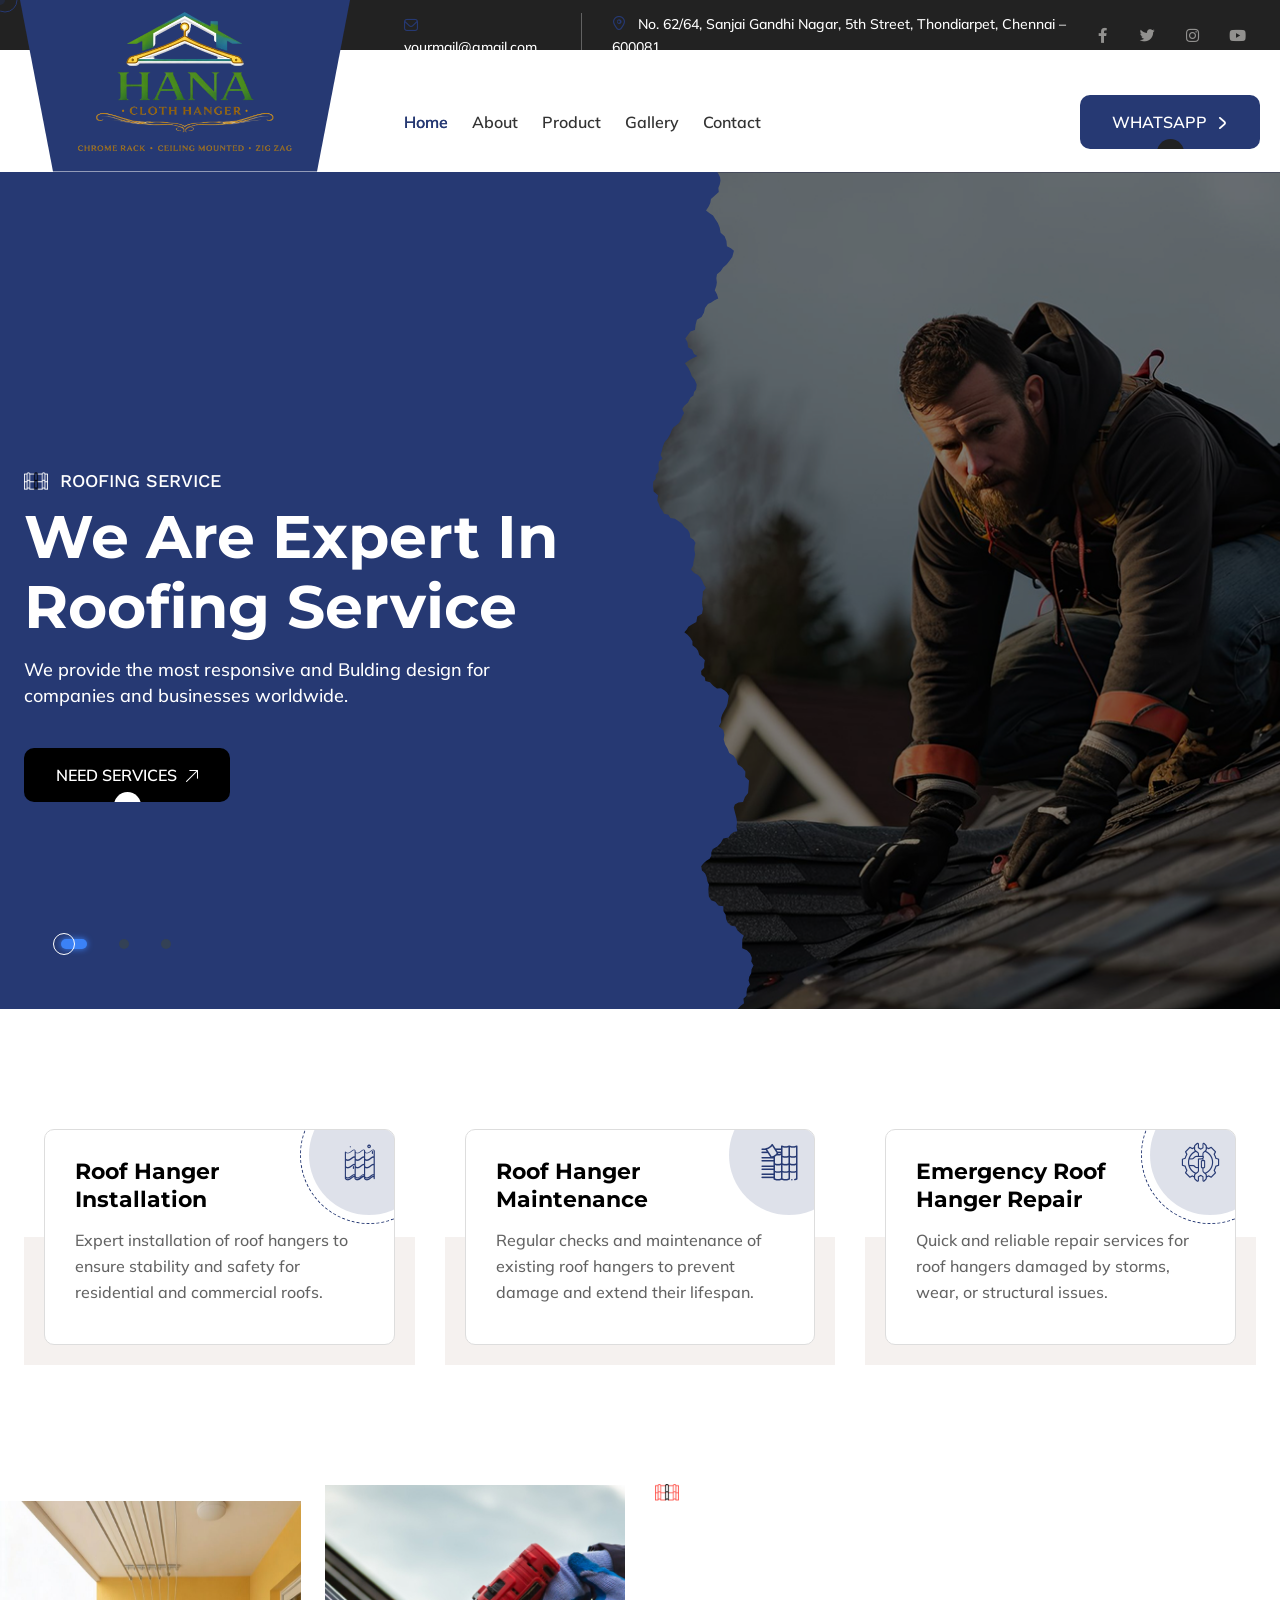
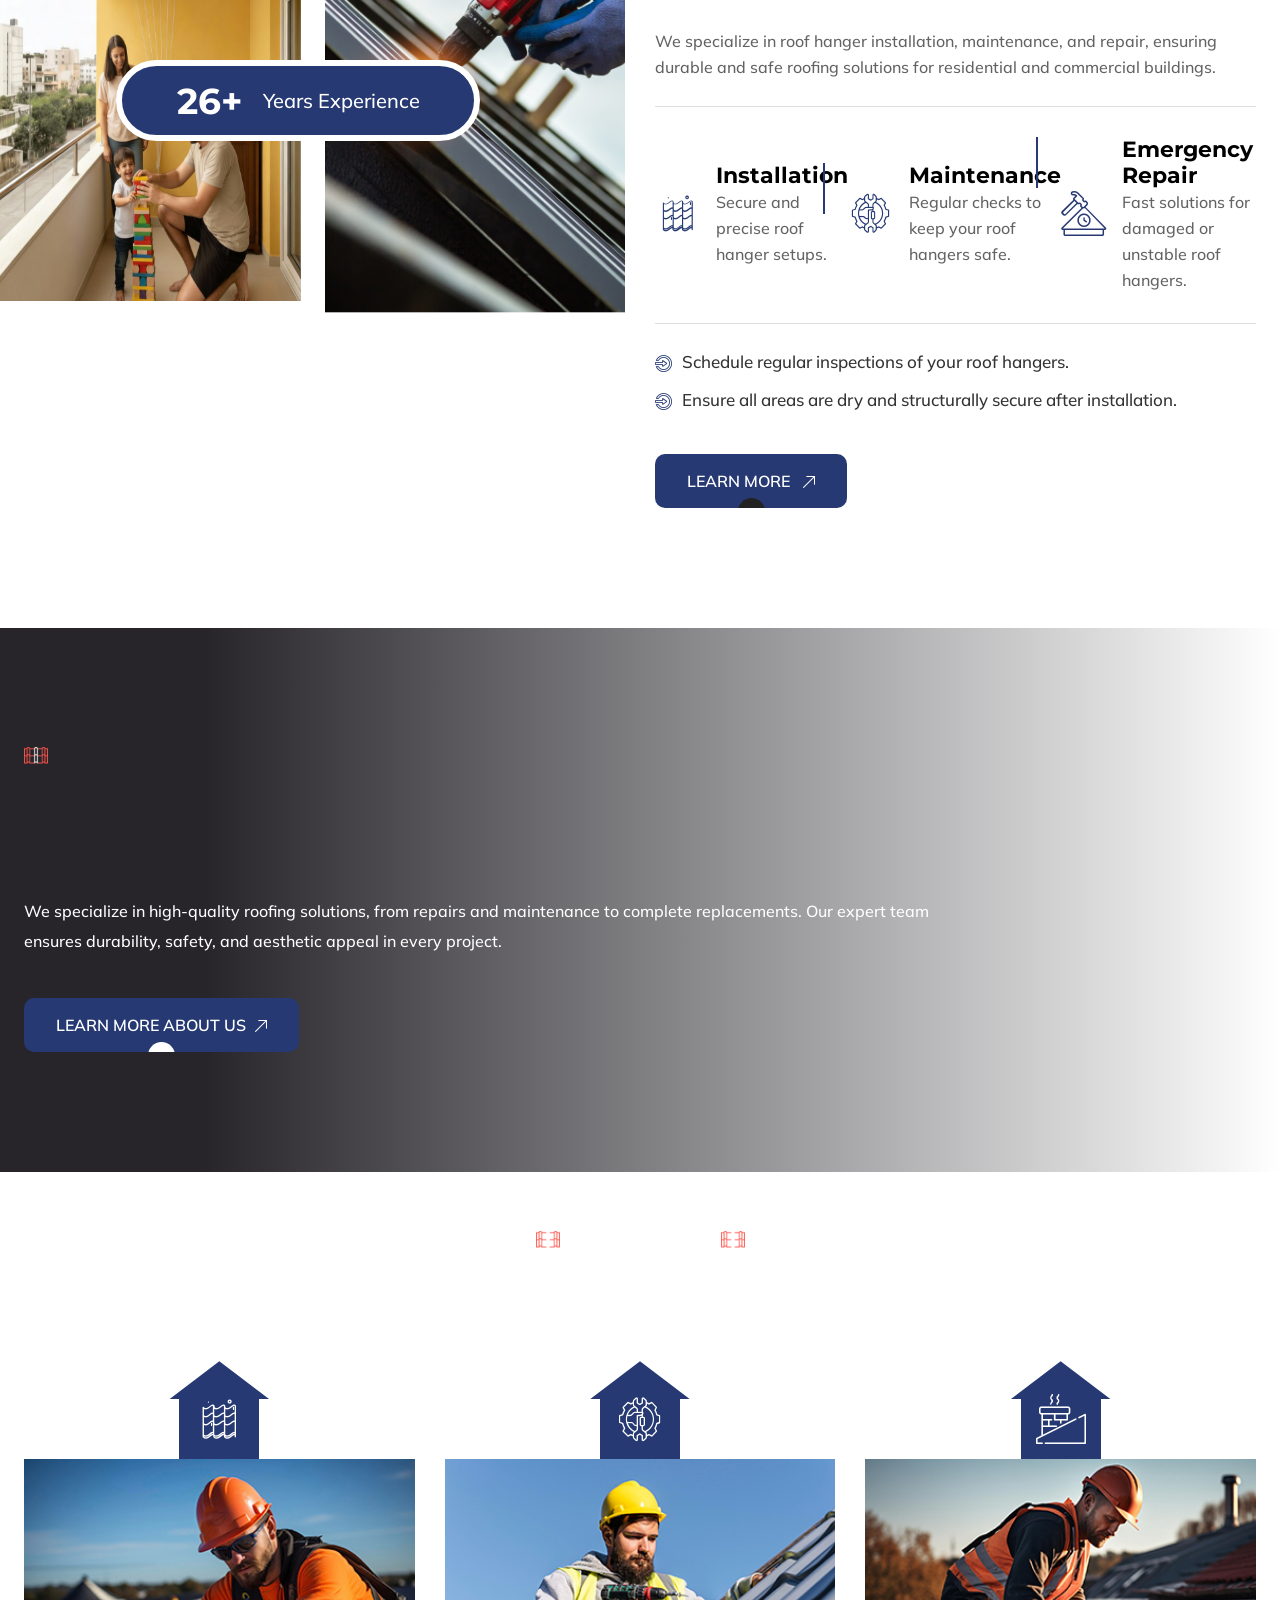
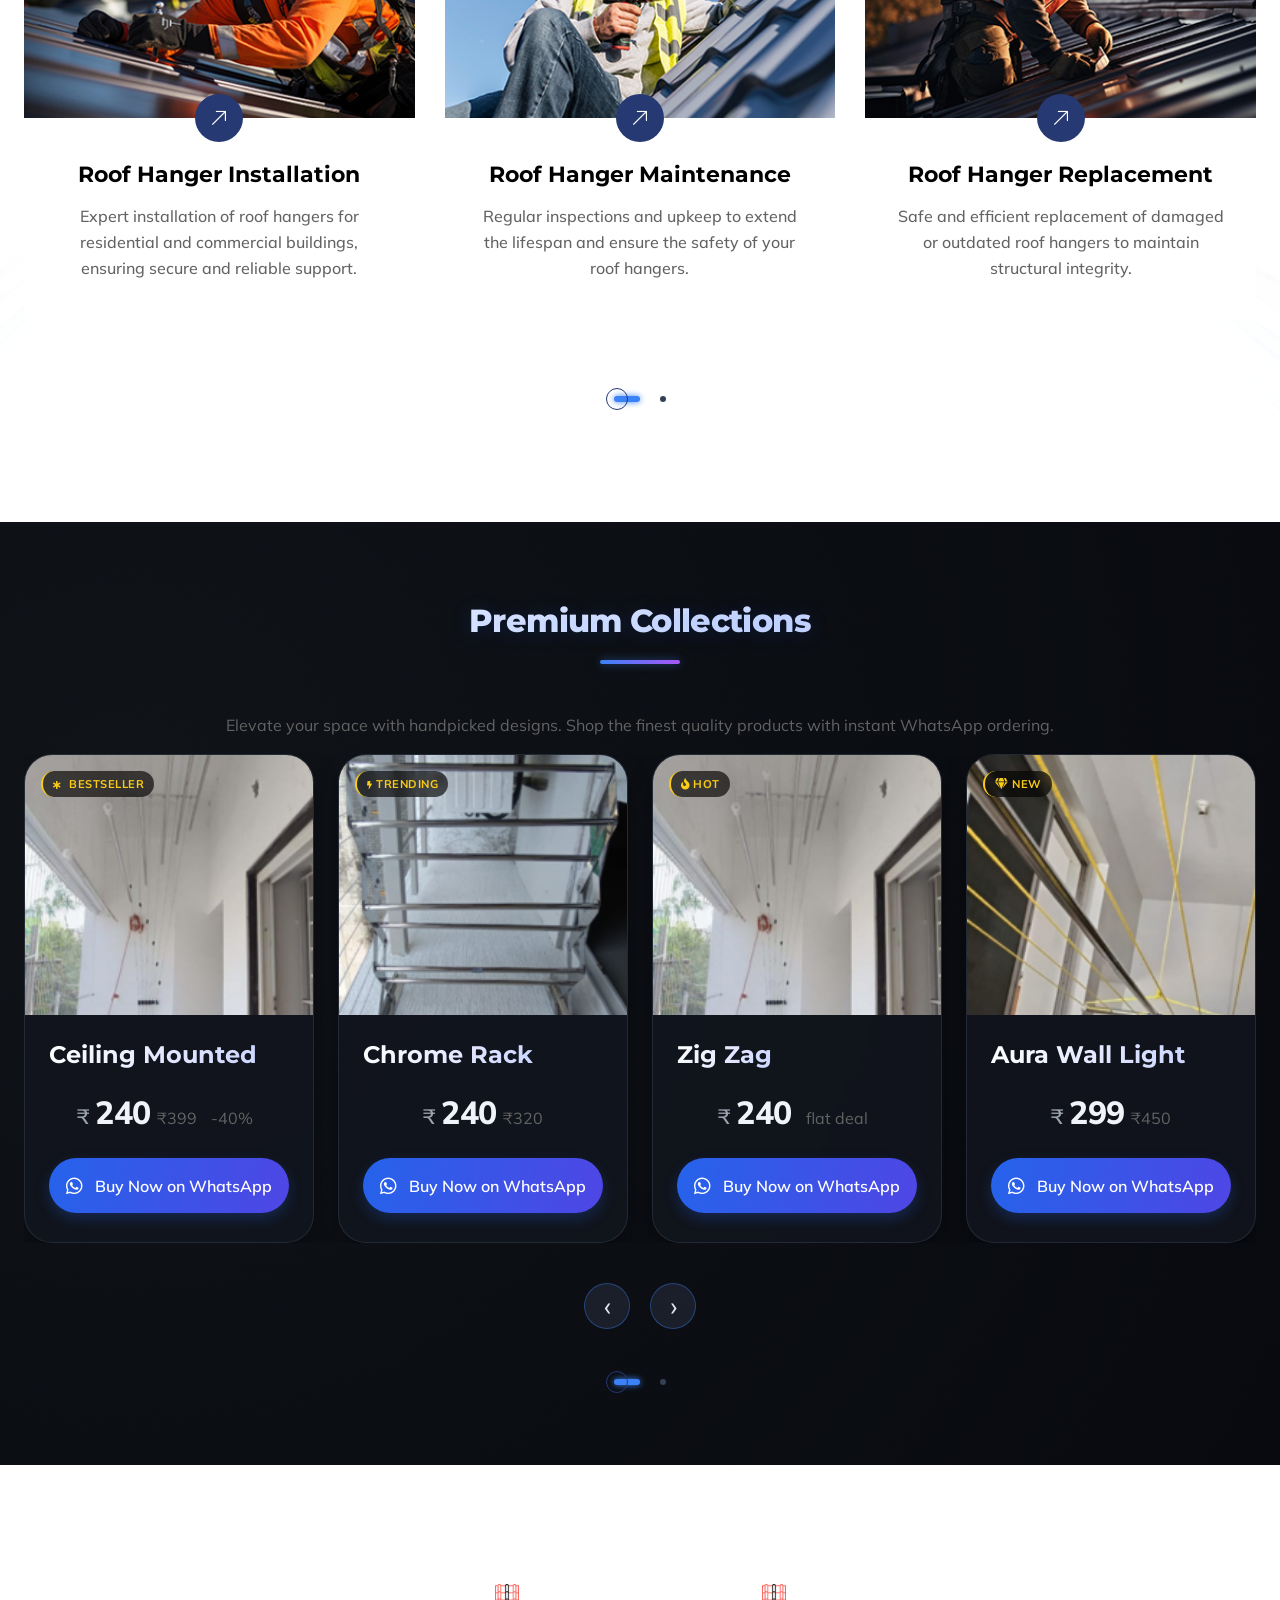
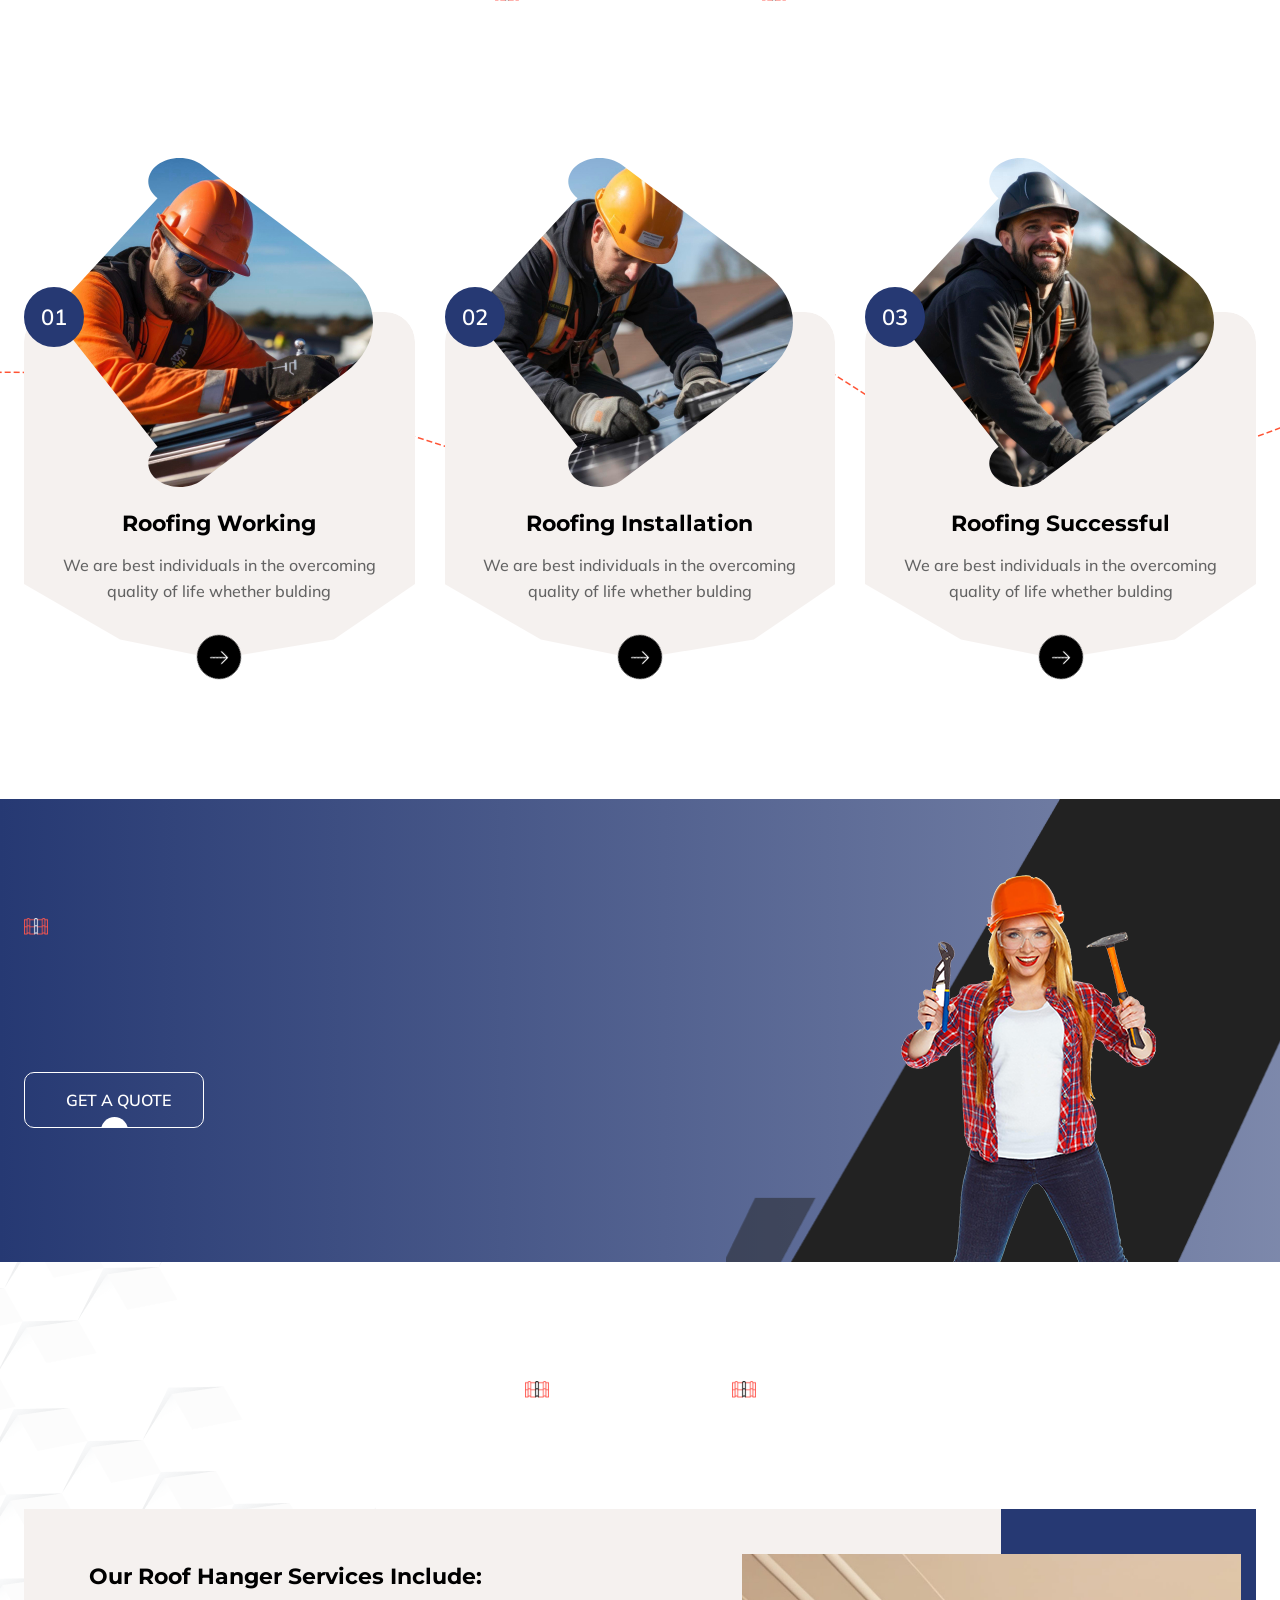
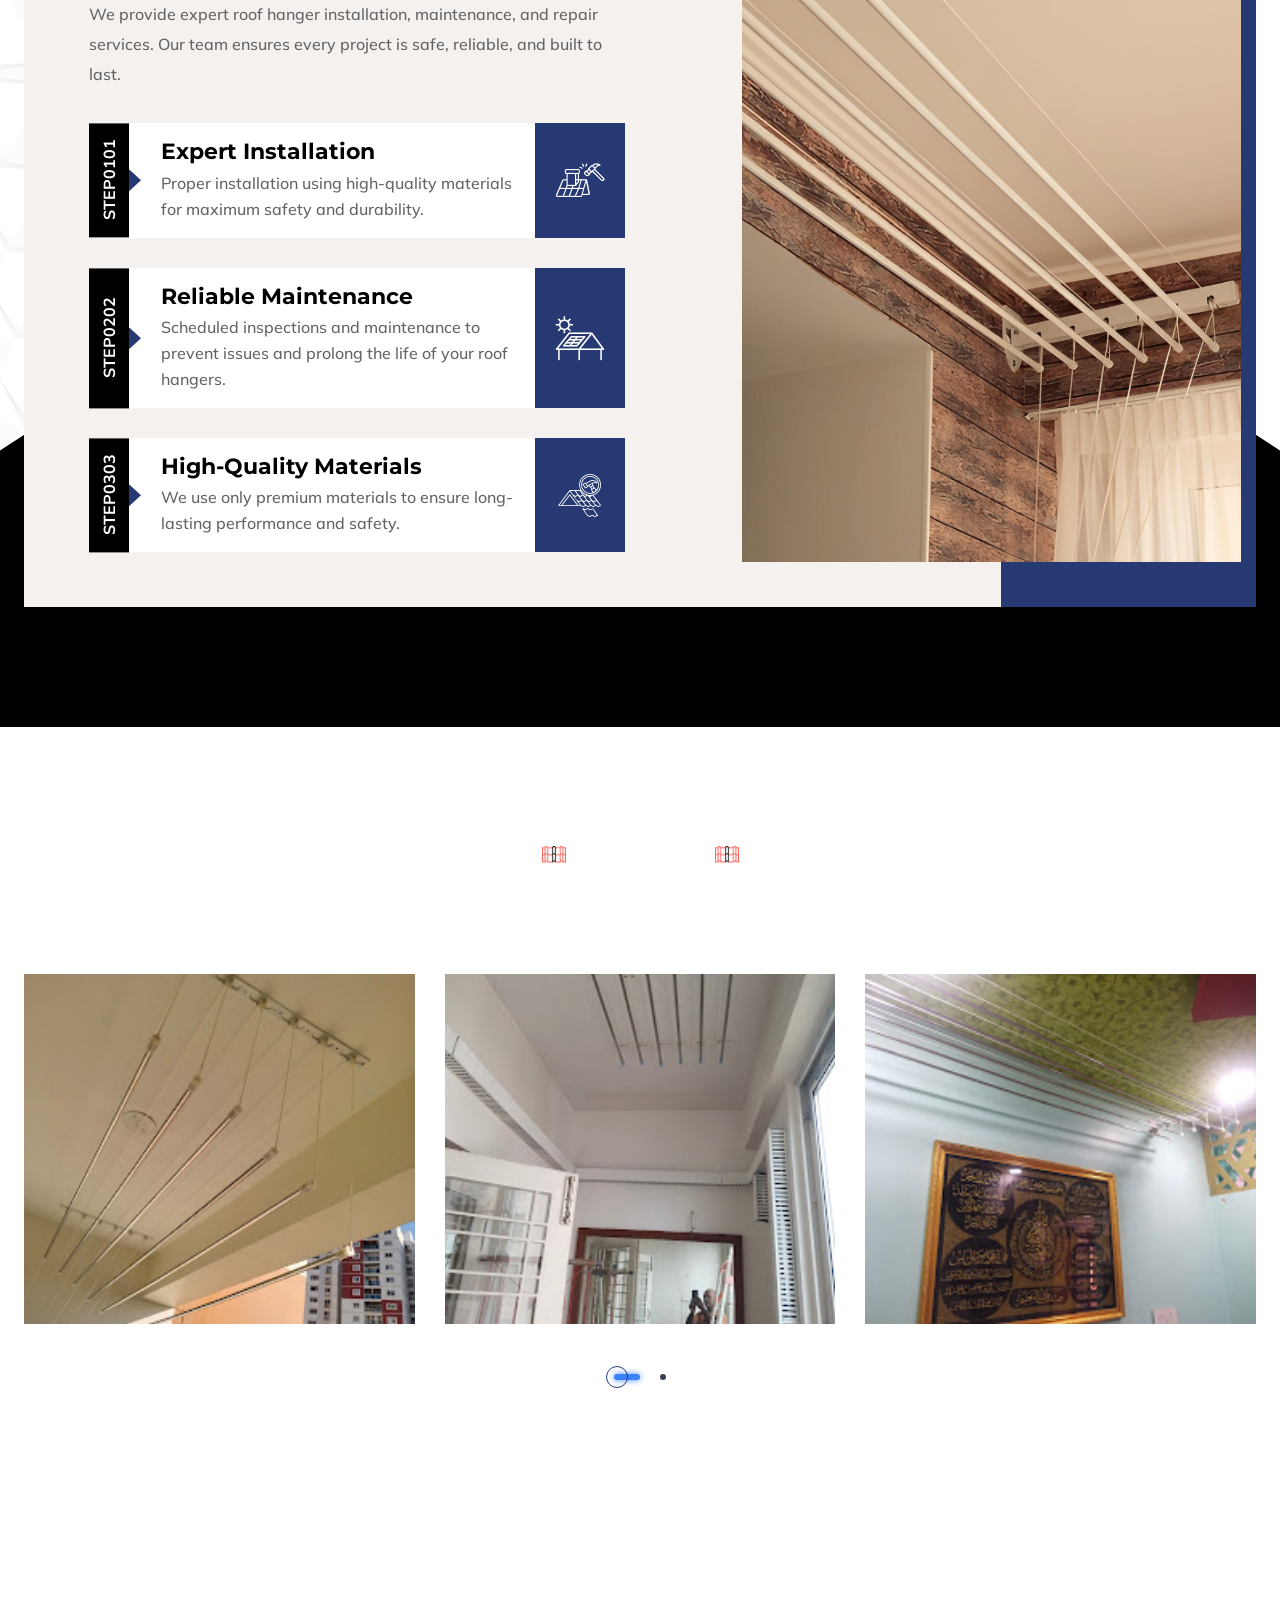
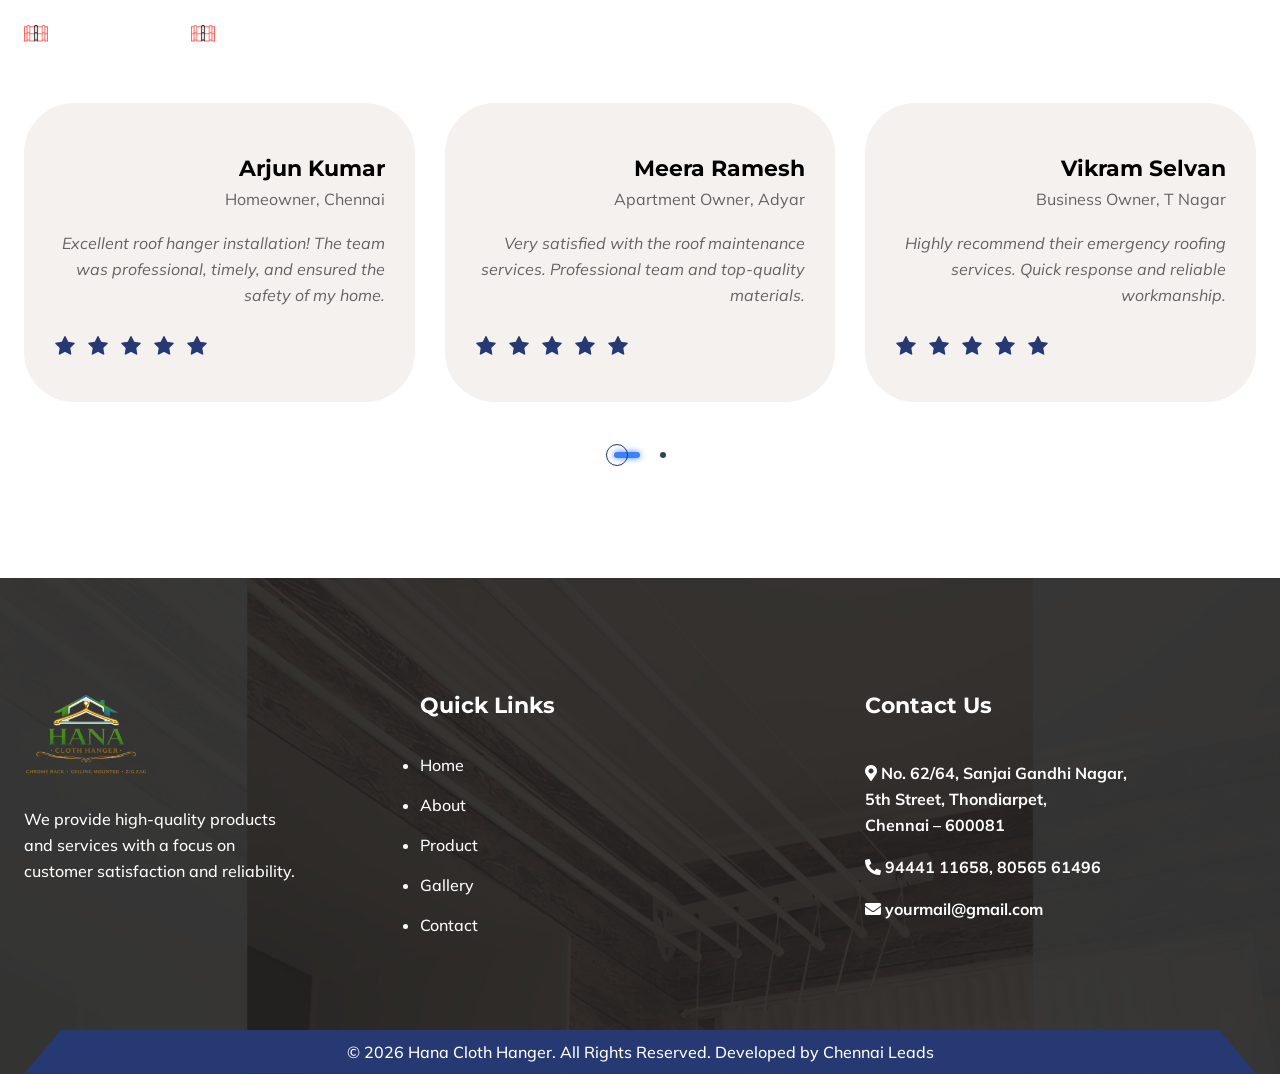
==== commit f71a0016: "second commit" ====
--- a/index.html
+++ b/index.html
@@ -373,8 +373,8 @@
         <!-- Logo -->
         <div class="main-header__logo">
             <a href="index.html">
-                <h1 style="color:#fff; font-size:28px; margin:0;">Hana Cloth Hanger</h1>
-            </a>
+                        <img src="assets/images/logo.png" alt="Rofiex HTML" width="223">
+                    </a>
         </div><!-- /.main-header__logo -->
 
         <!-- Topbar -->
@@ -1374,7 +1374,7 @@
             <div class="col-md-6 col-xl-4">
                 <div class="footer-widget footer-widget--about">
                     <a class="footer-widget__logo" href="index.html">
-                        <h2 style="color:#fff; font-size:28px; margin:0;">Hana Cloth Hanger</h2>
+                    <img src="assets/images/logo.png" width="125" alt="Hana Cloth Hanger">
                     </a>
                     <p class="footer-widget__text">
                         We provide high-quality products and services with a focus on customer satisfaction and reliability.
@@ -1440,9 +1440,8 @@
     <div class="mobile-nav__content">
         <span class="mobile-nav__close mobile-nav__toggler"><i class="fa fa-times"></i></span>
         <div class="logo-box">
-            <a href="index.html" aria-label="logo image">
-                <h2 style="color:#fff; font-size:24px; margin:0;">Hana Cloth Hanger</h2>
-            </a>
+                            <a href="index.html" aria-label="logo image"><img src="assets/images/logo.png" alt="rofiex" width="223"></a>
+
         </div>
         <div class="mobile-nav__container"></div>
         <ul class="mobile-nav__contact list-unstyled">
--- a/assets/css/rofiex.css
+++ b/assets/css/rofiex.css
@@ -24,7 +24,7 @@
   --rofiex-text-gray: #89868d;
   --rofiex-text-gray-rgb: 137, 134, 141;
   --rofiex-base: #263973;
-  --rofiex-base-rgb: 254, 87, 79;
+  --rofiex-base-rgb: 38, 57, 115;
   --rofiex-gray: #F5F1EF;
   --rofiex-gray-rgb: 245, 241, 239;
   --rofiex-white: #fff;
@@ -3669,7 +3669,7 @@
     clip-path: polygon(0 0, 100% 0, 100% 100%, 0% 100%);
   }
   .main-header__logo img {
-    max-width: 200px;
+    max-width: 115px;
   }
 }
 .main-header__bottom {
@@ -6977,7 +6977,6 @@
 --------------------------------------------------------------*/
 .product {
   position: relative;
-  padding: 120px 0;
 }
 @media (max-width: 767px) {
   .product {
@@ -13072,8 +13071,7 @@
 
 .service-three {
   position: relative;
-  background-color: var(--rofiex-black, #000000);
-  padding: 290px 0 120px;
+  padding: 60px 0 120px;
   overflow: hidden;
   counter-reset: count;
 }
